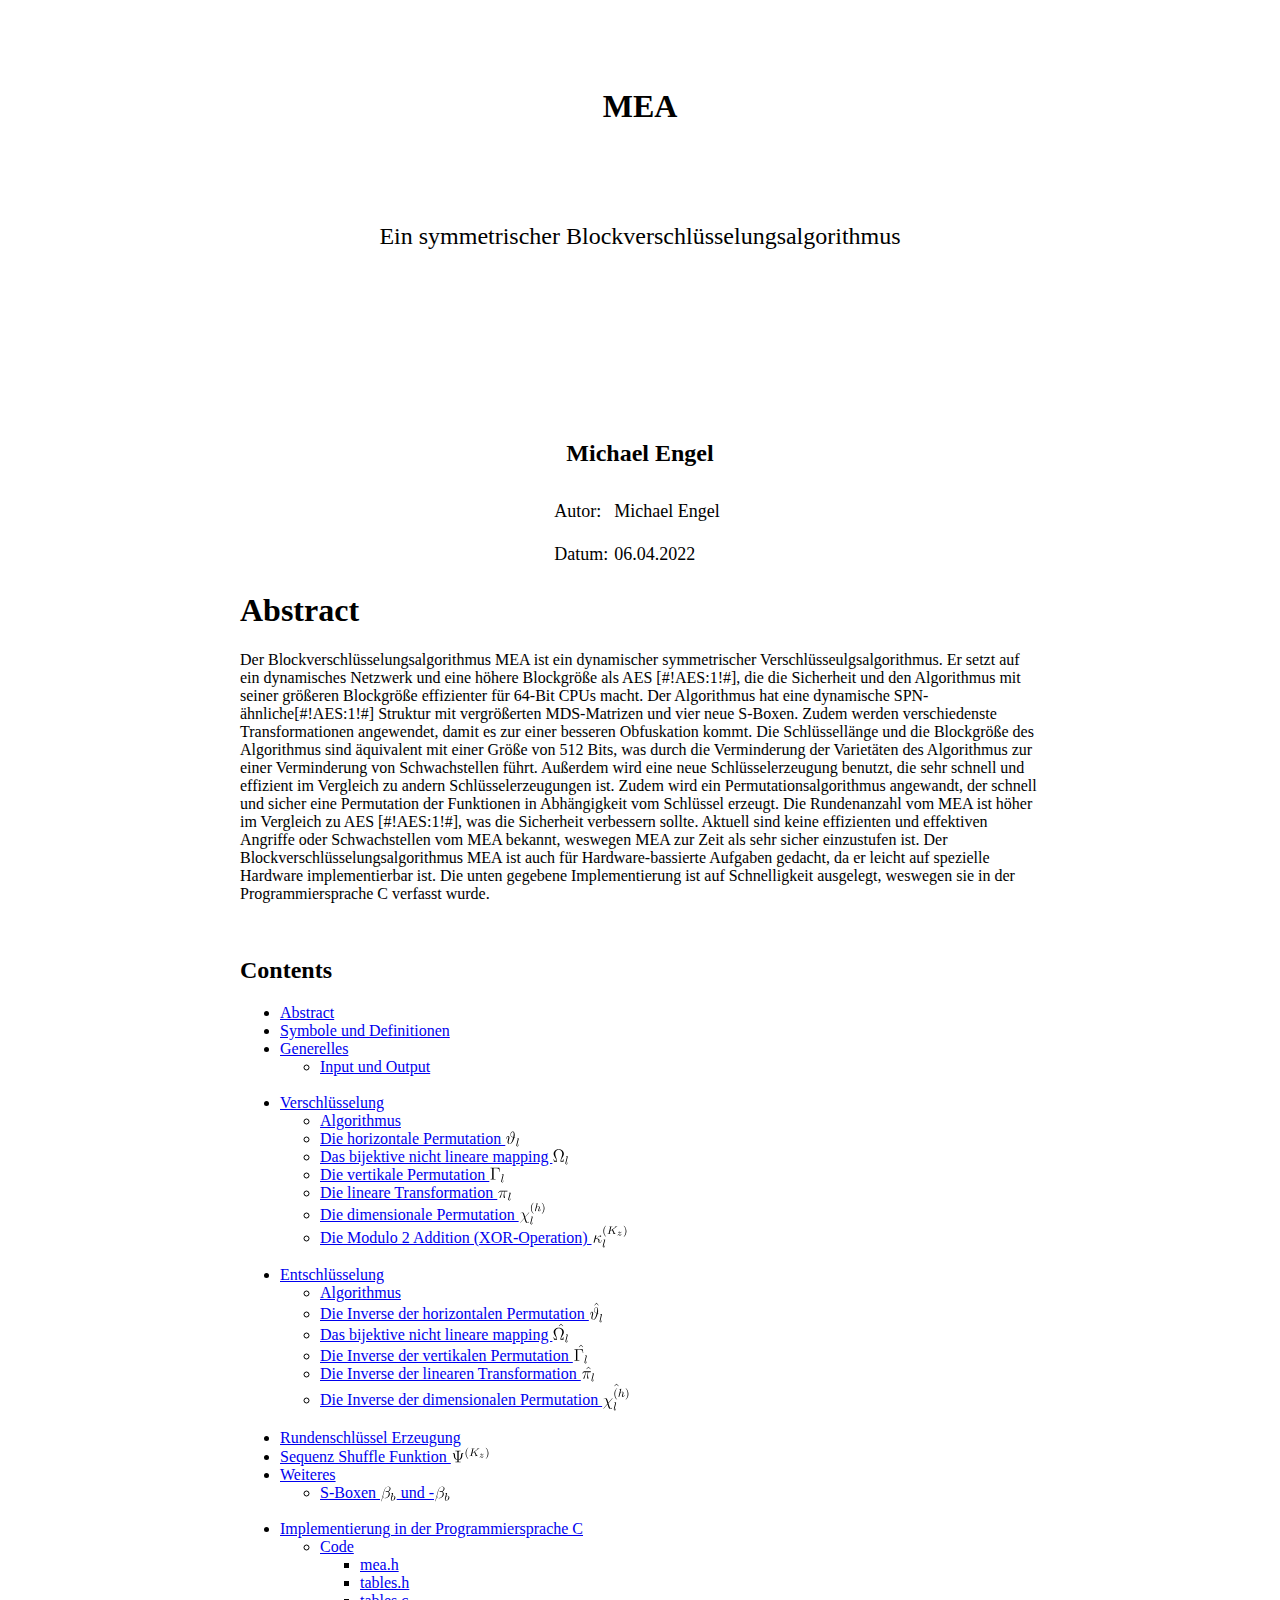
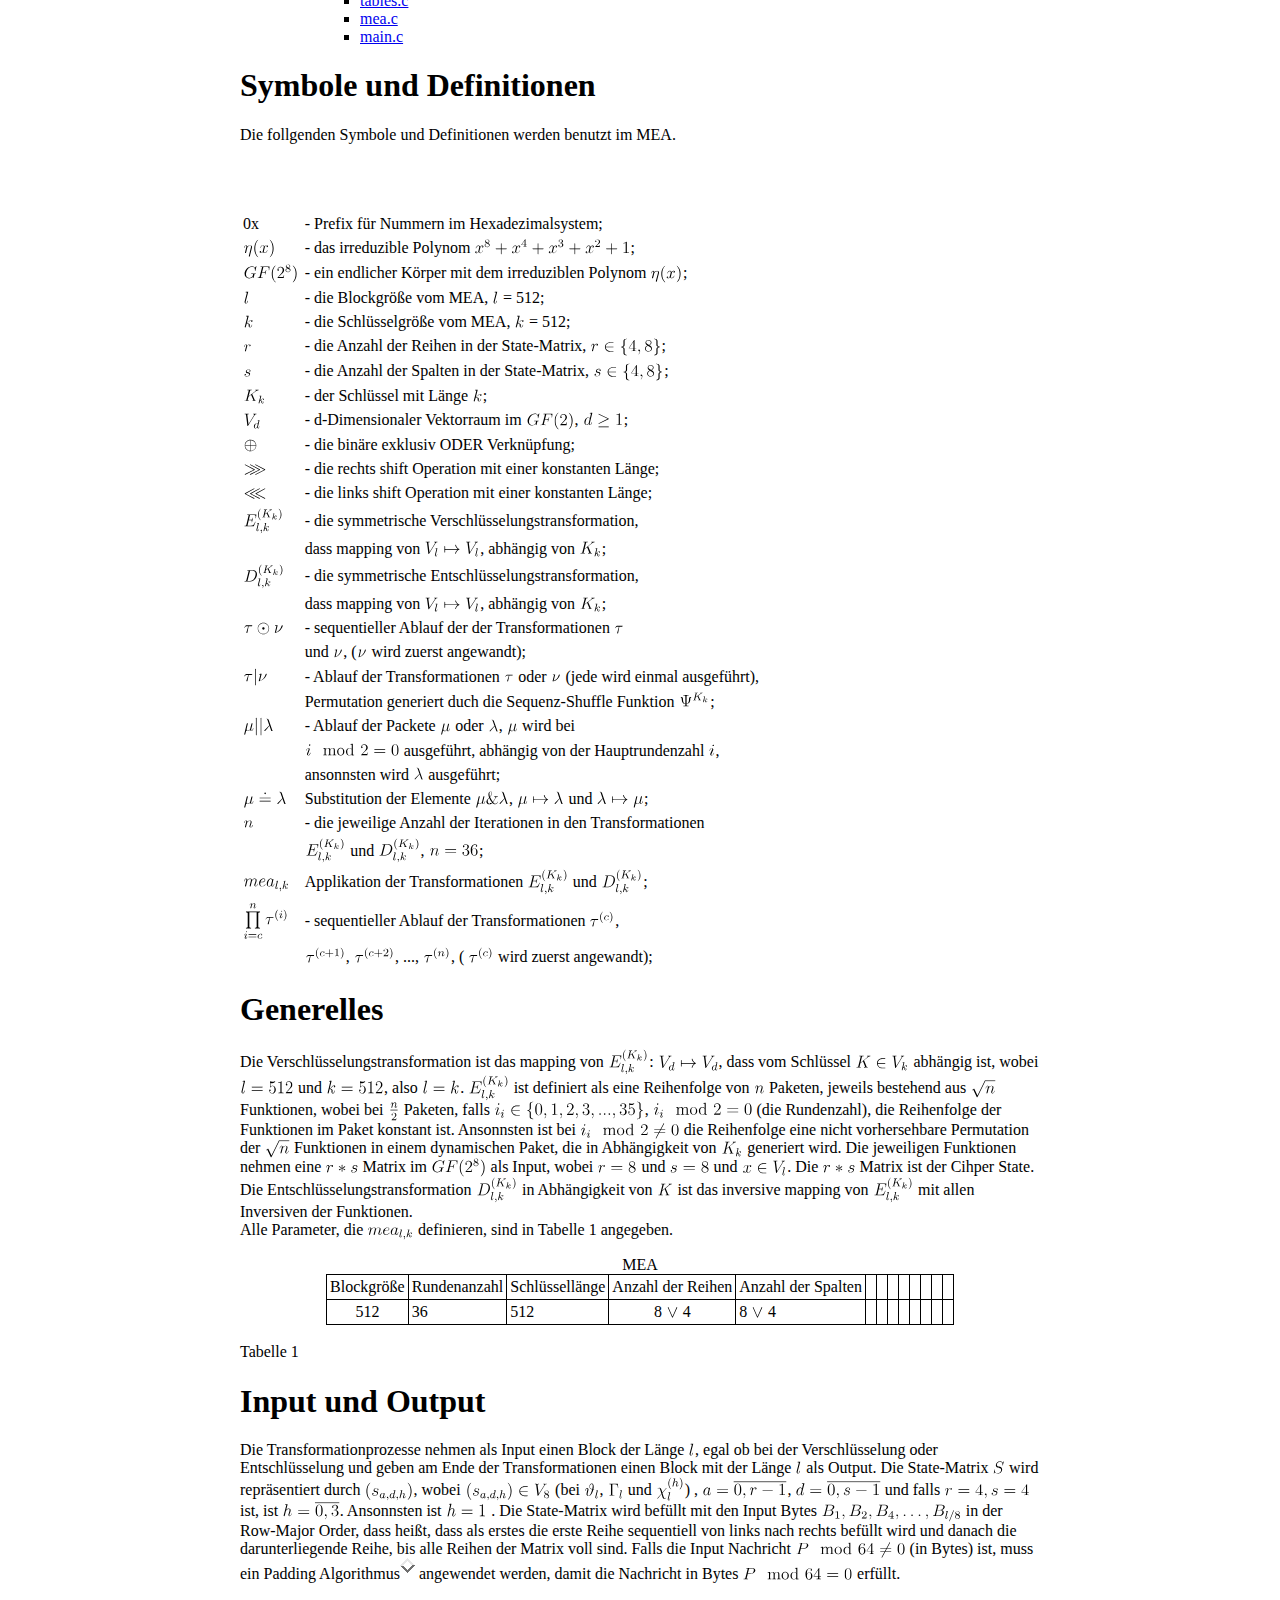
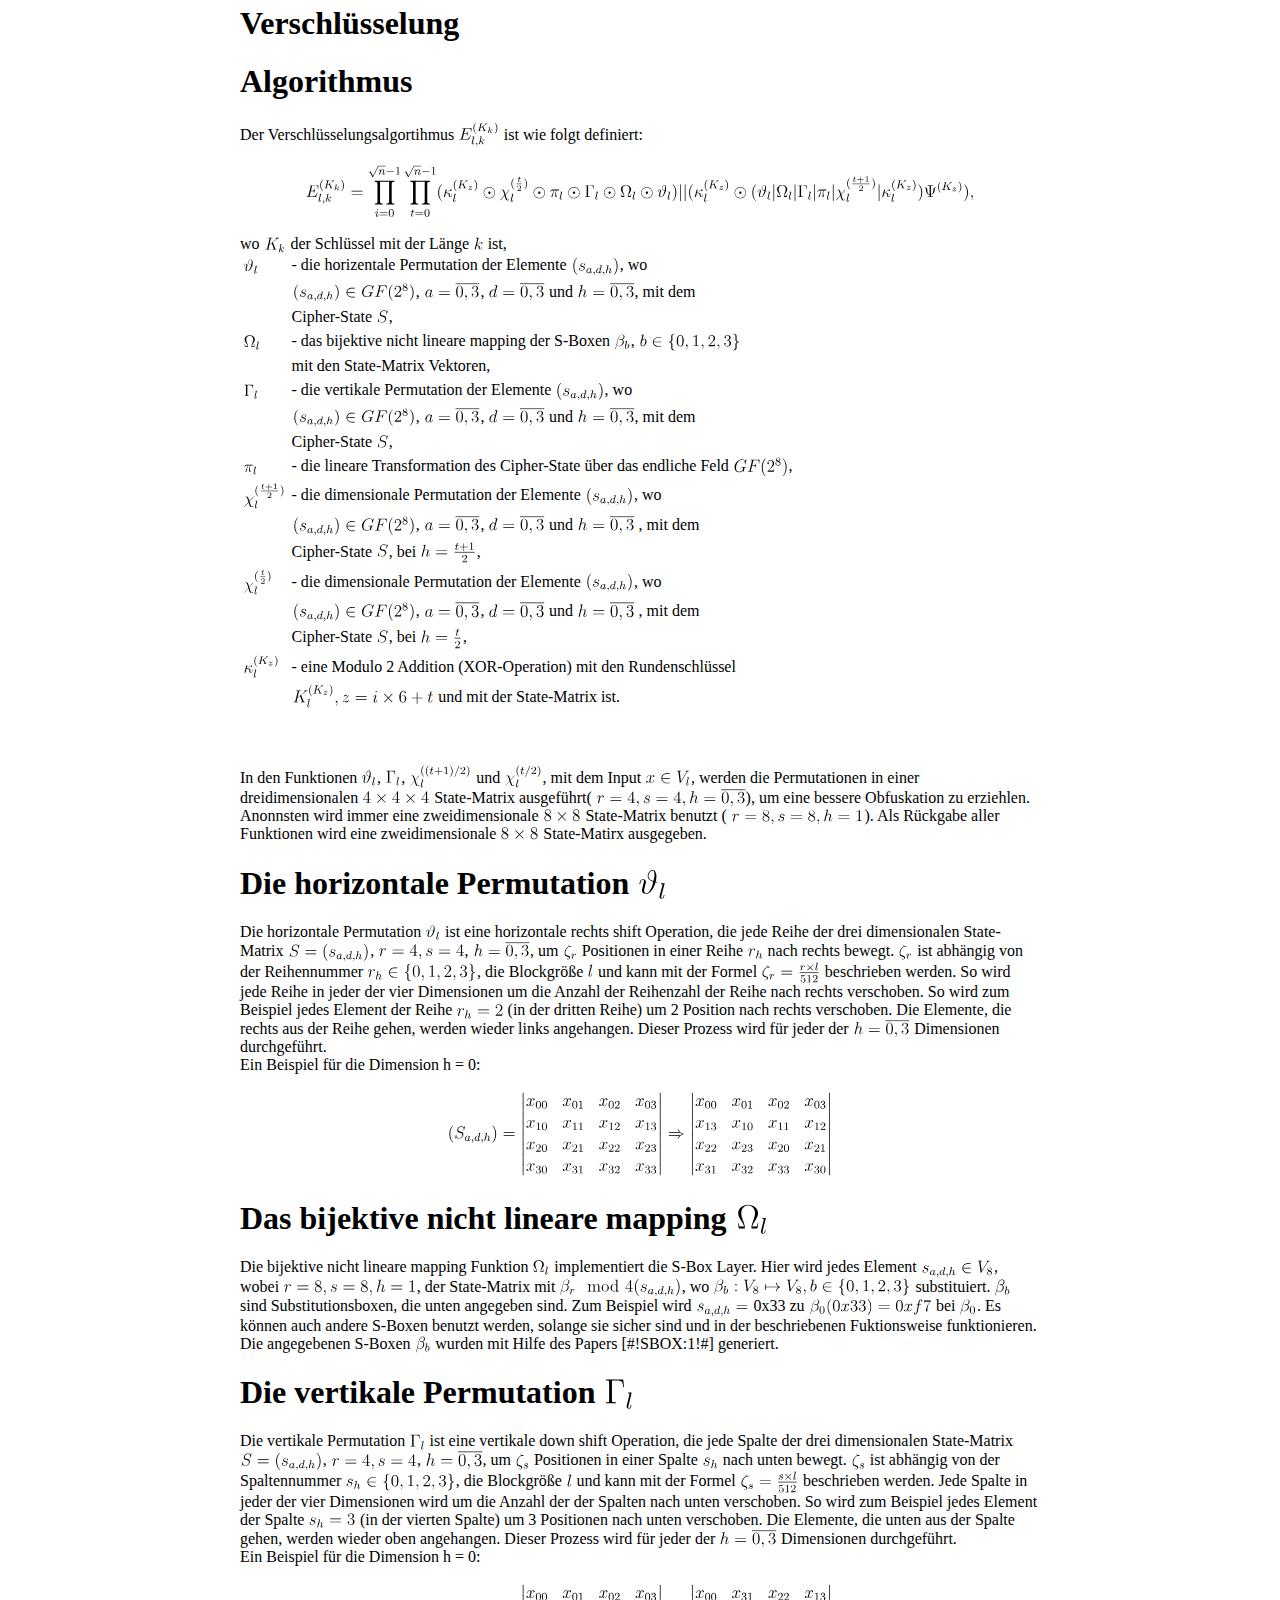
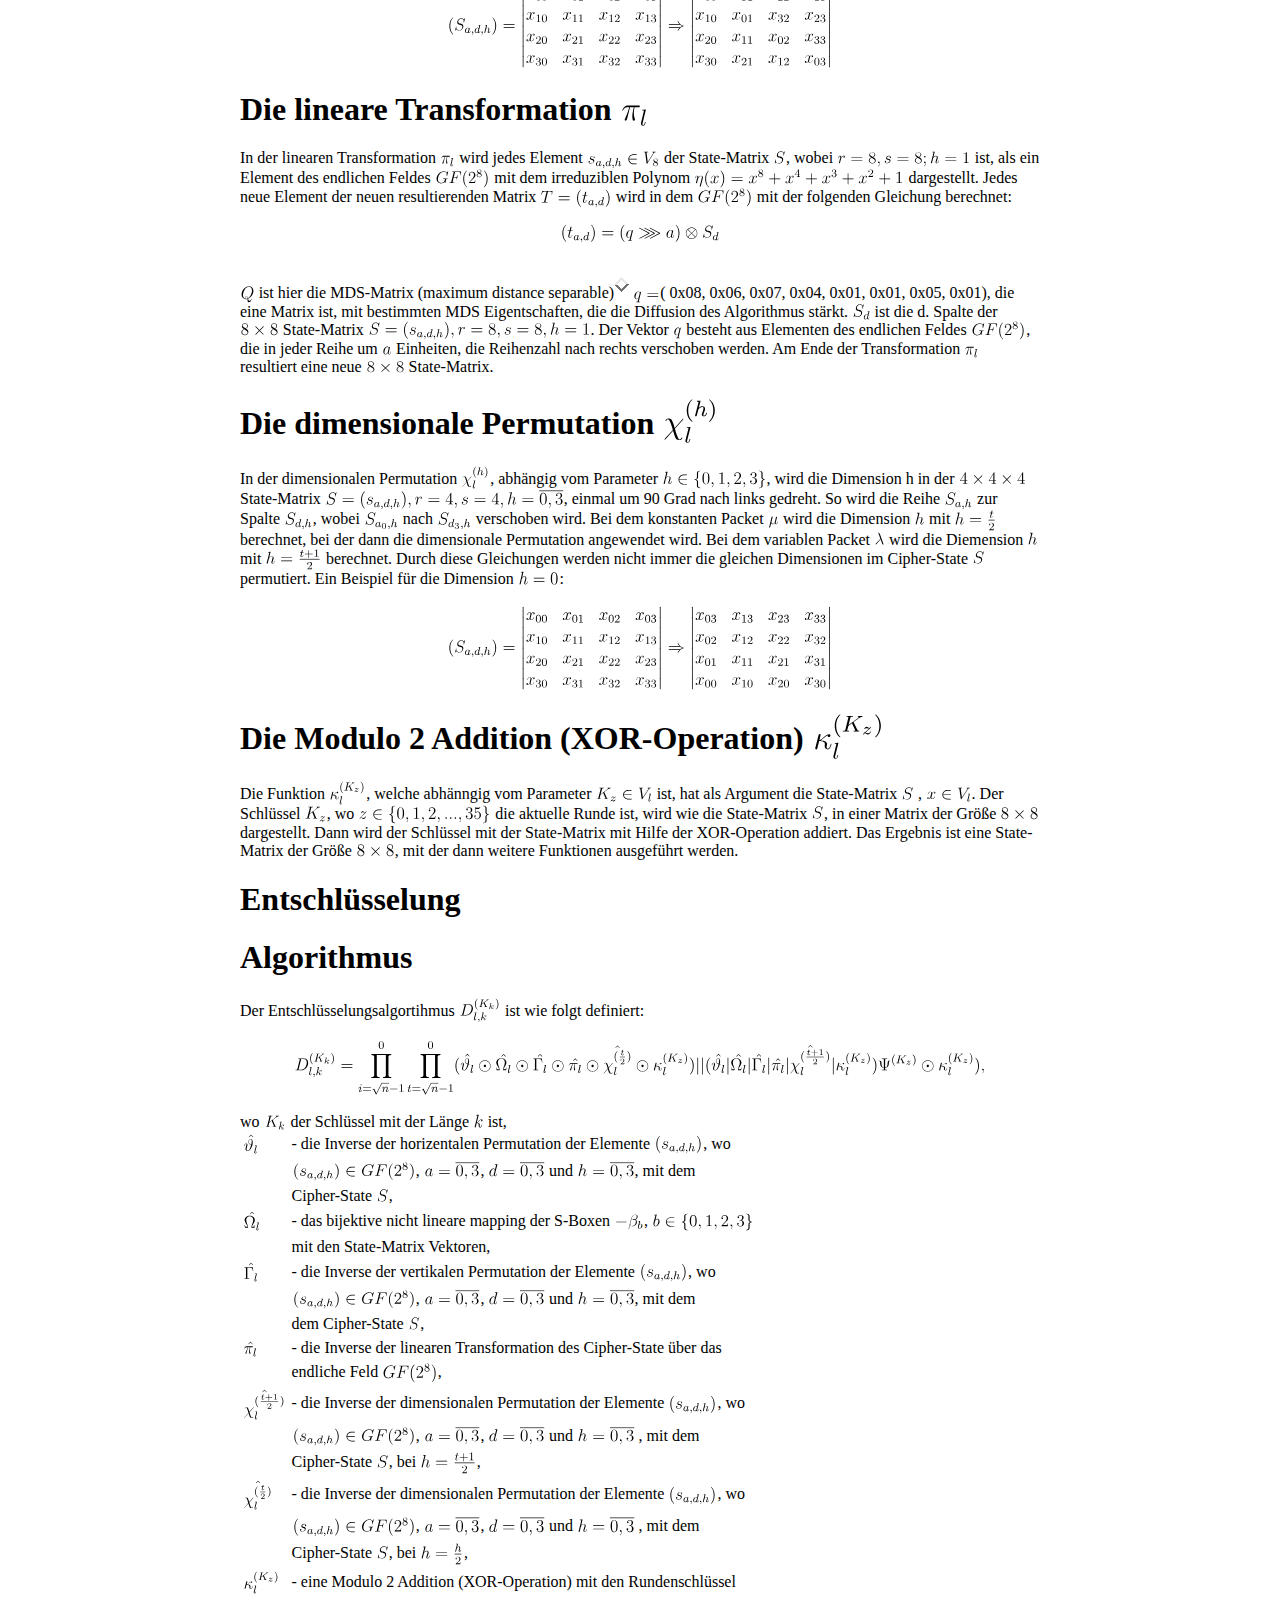
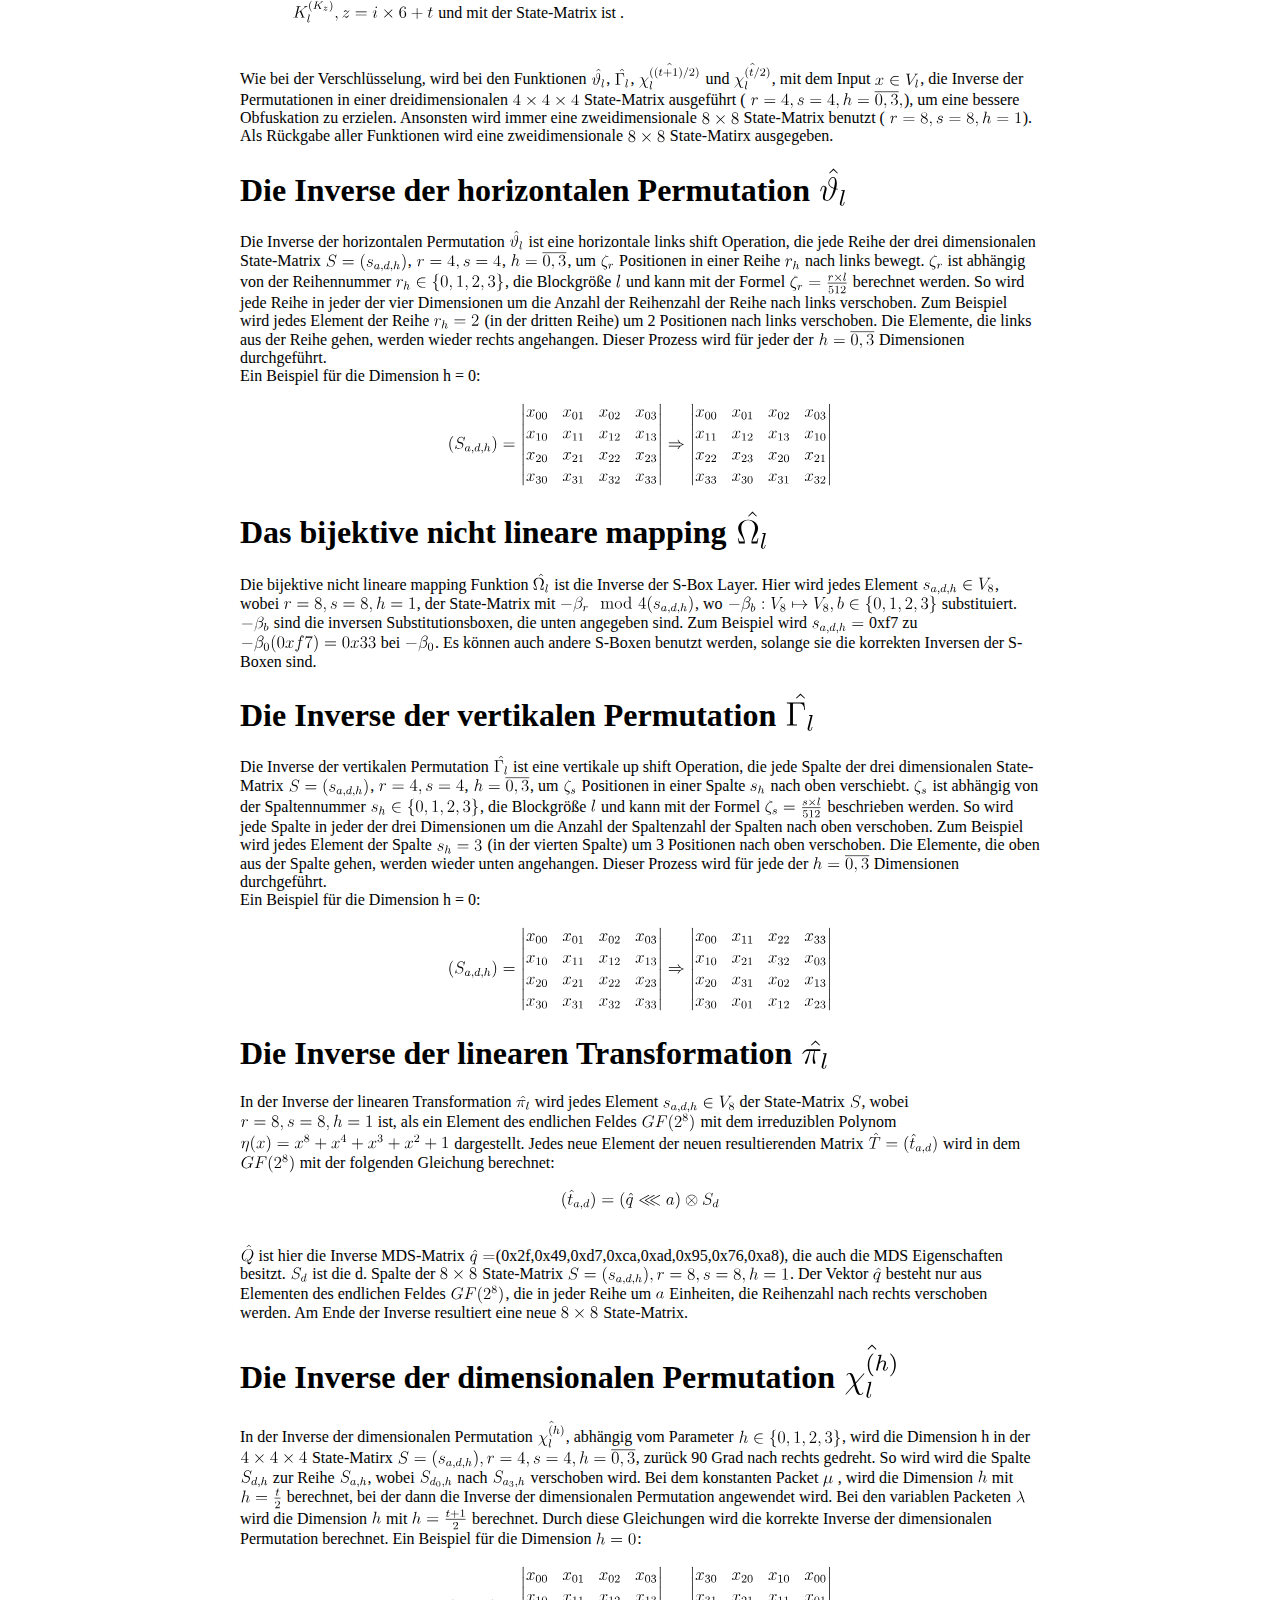
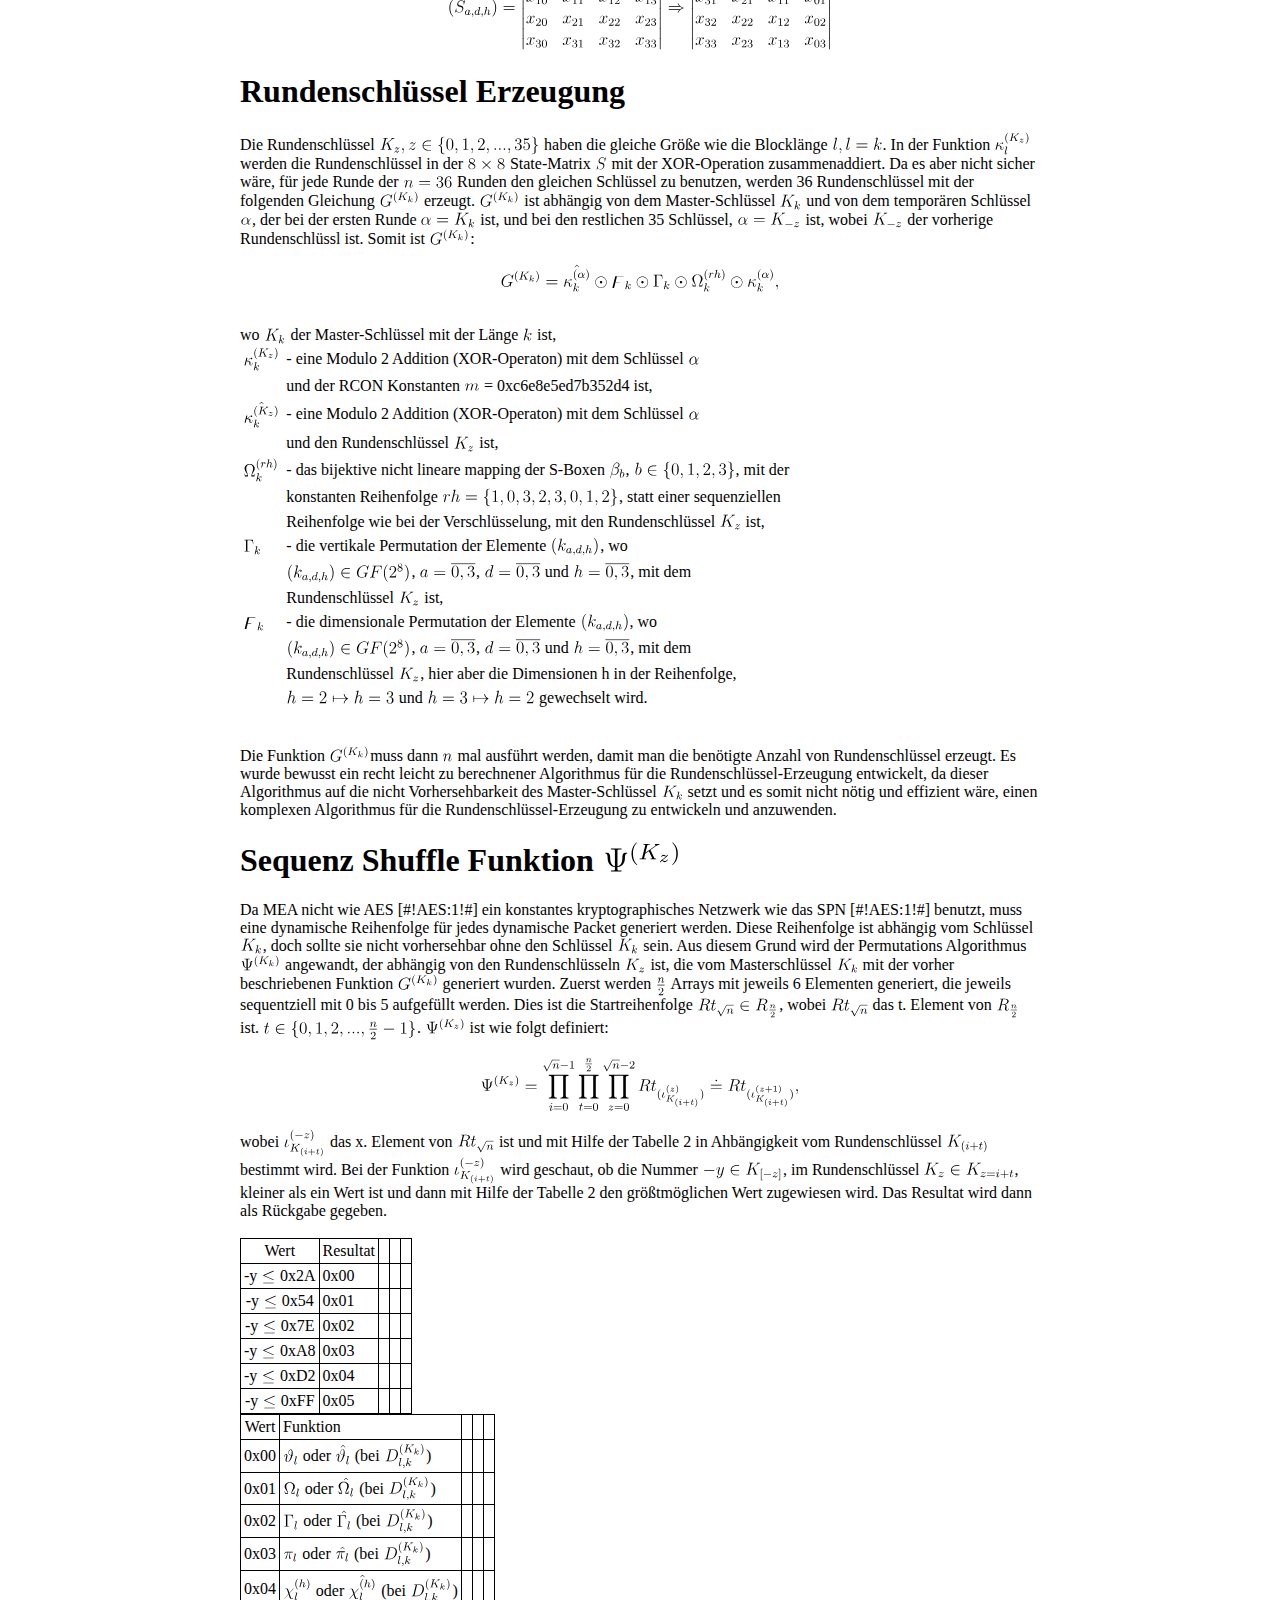
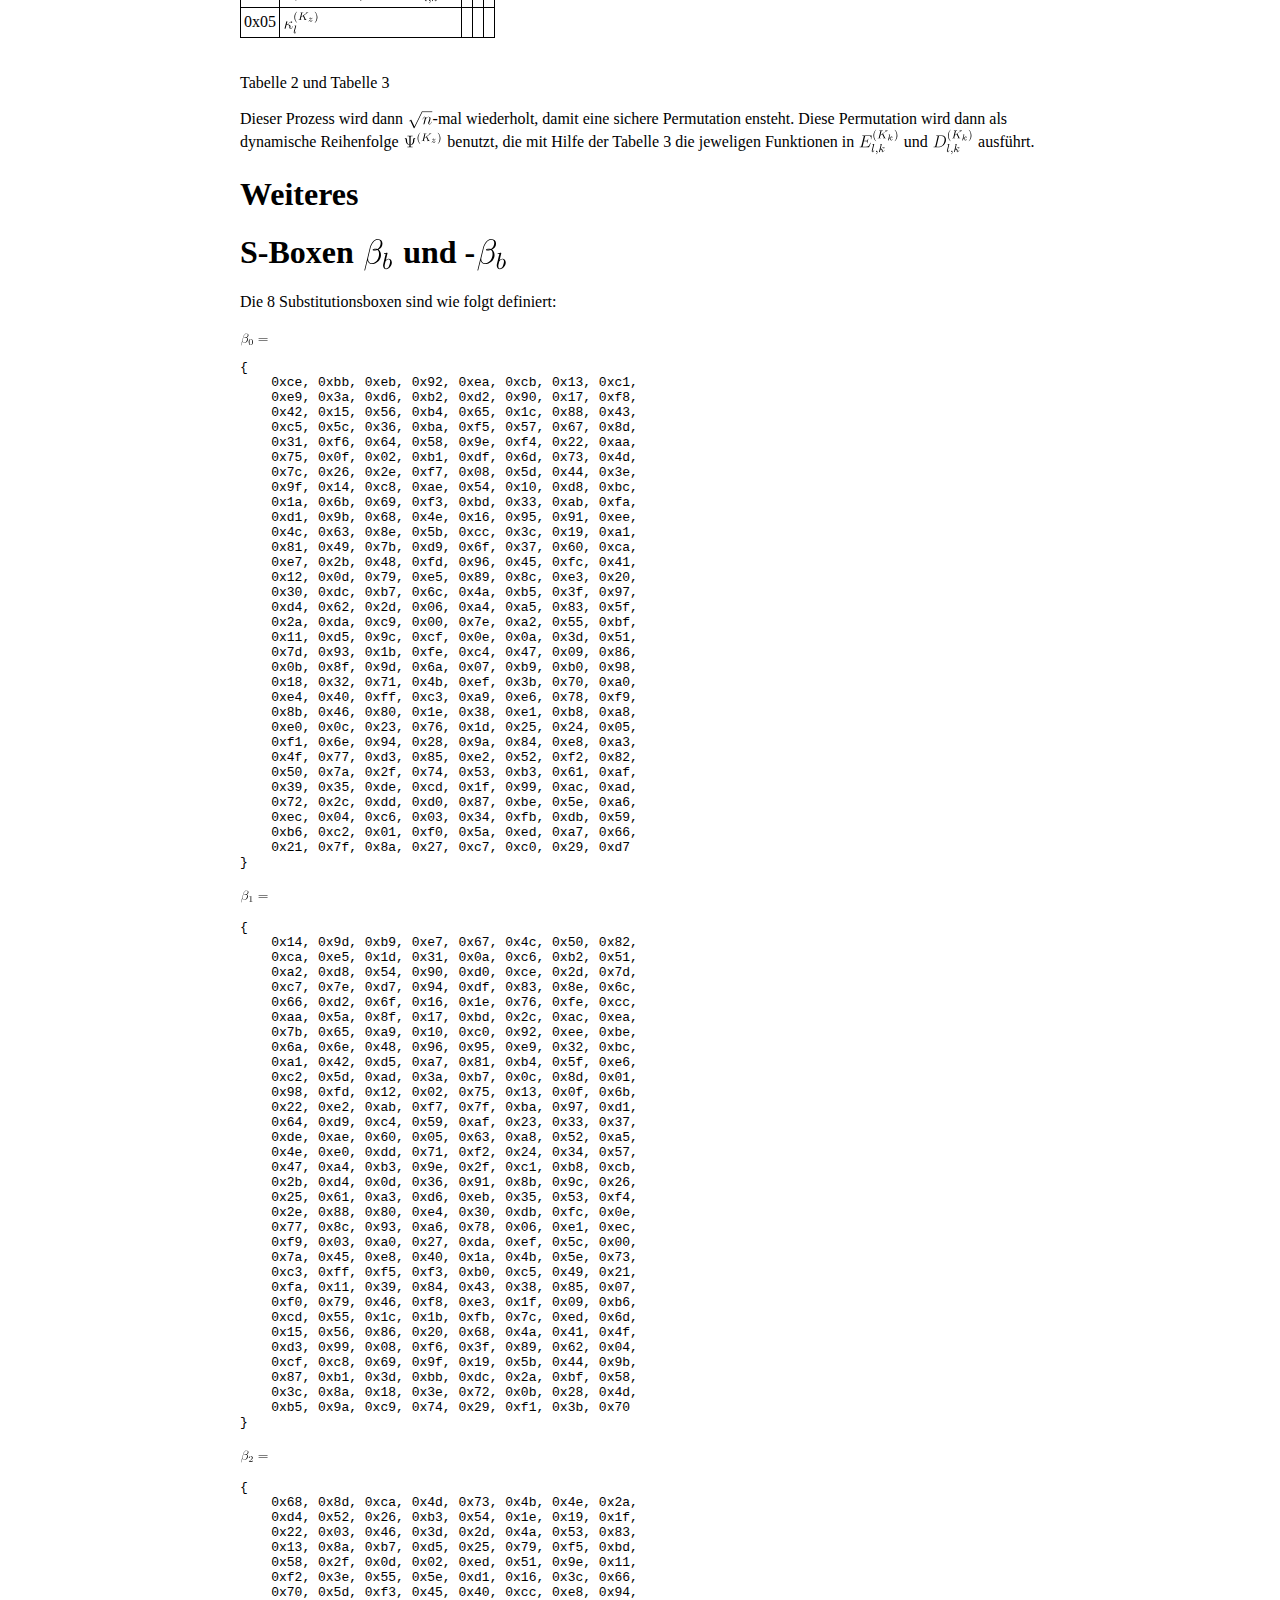
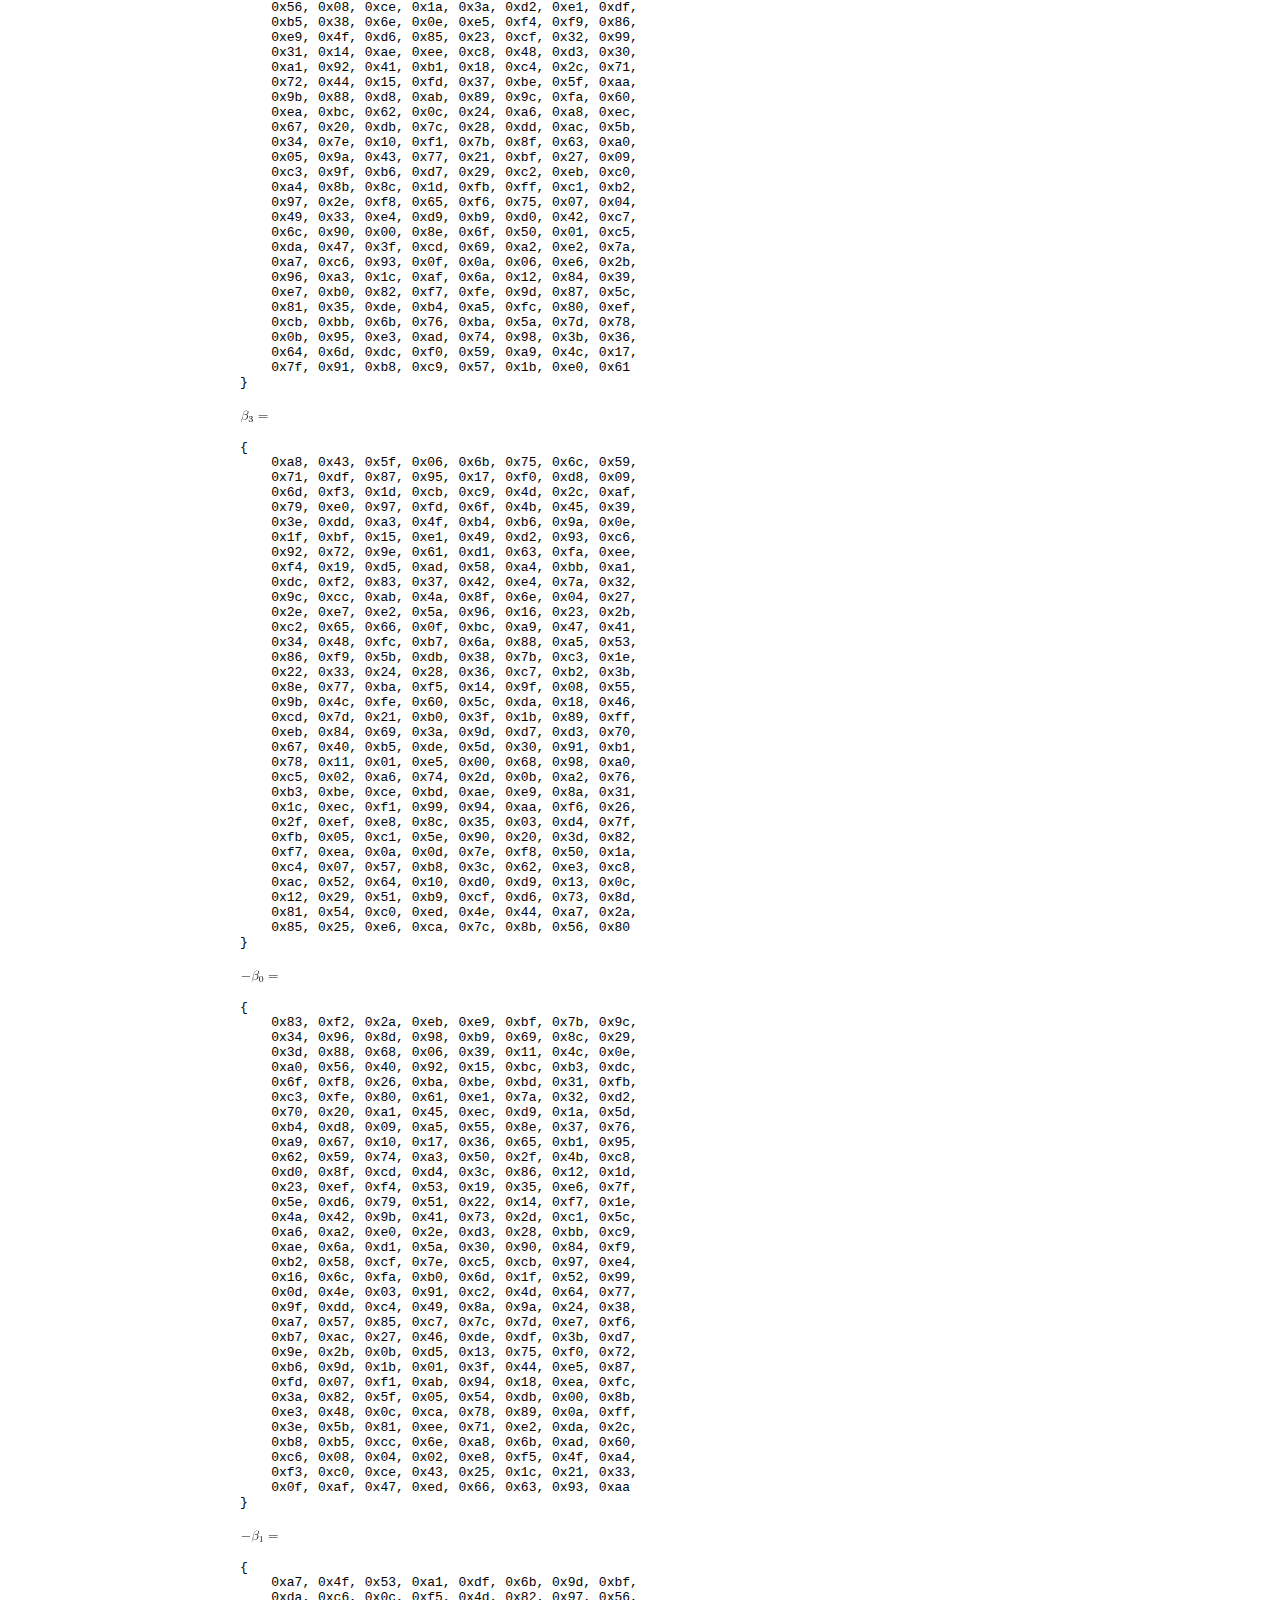
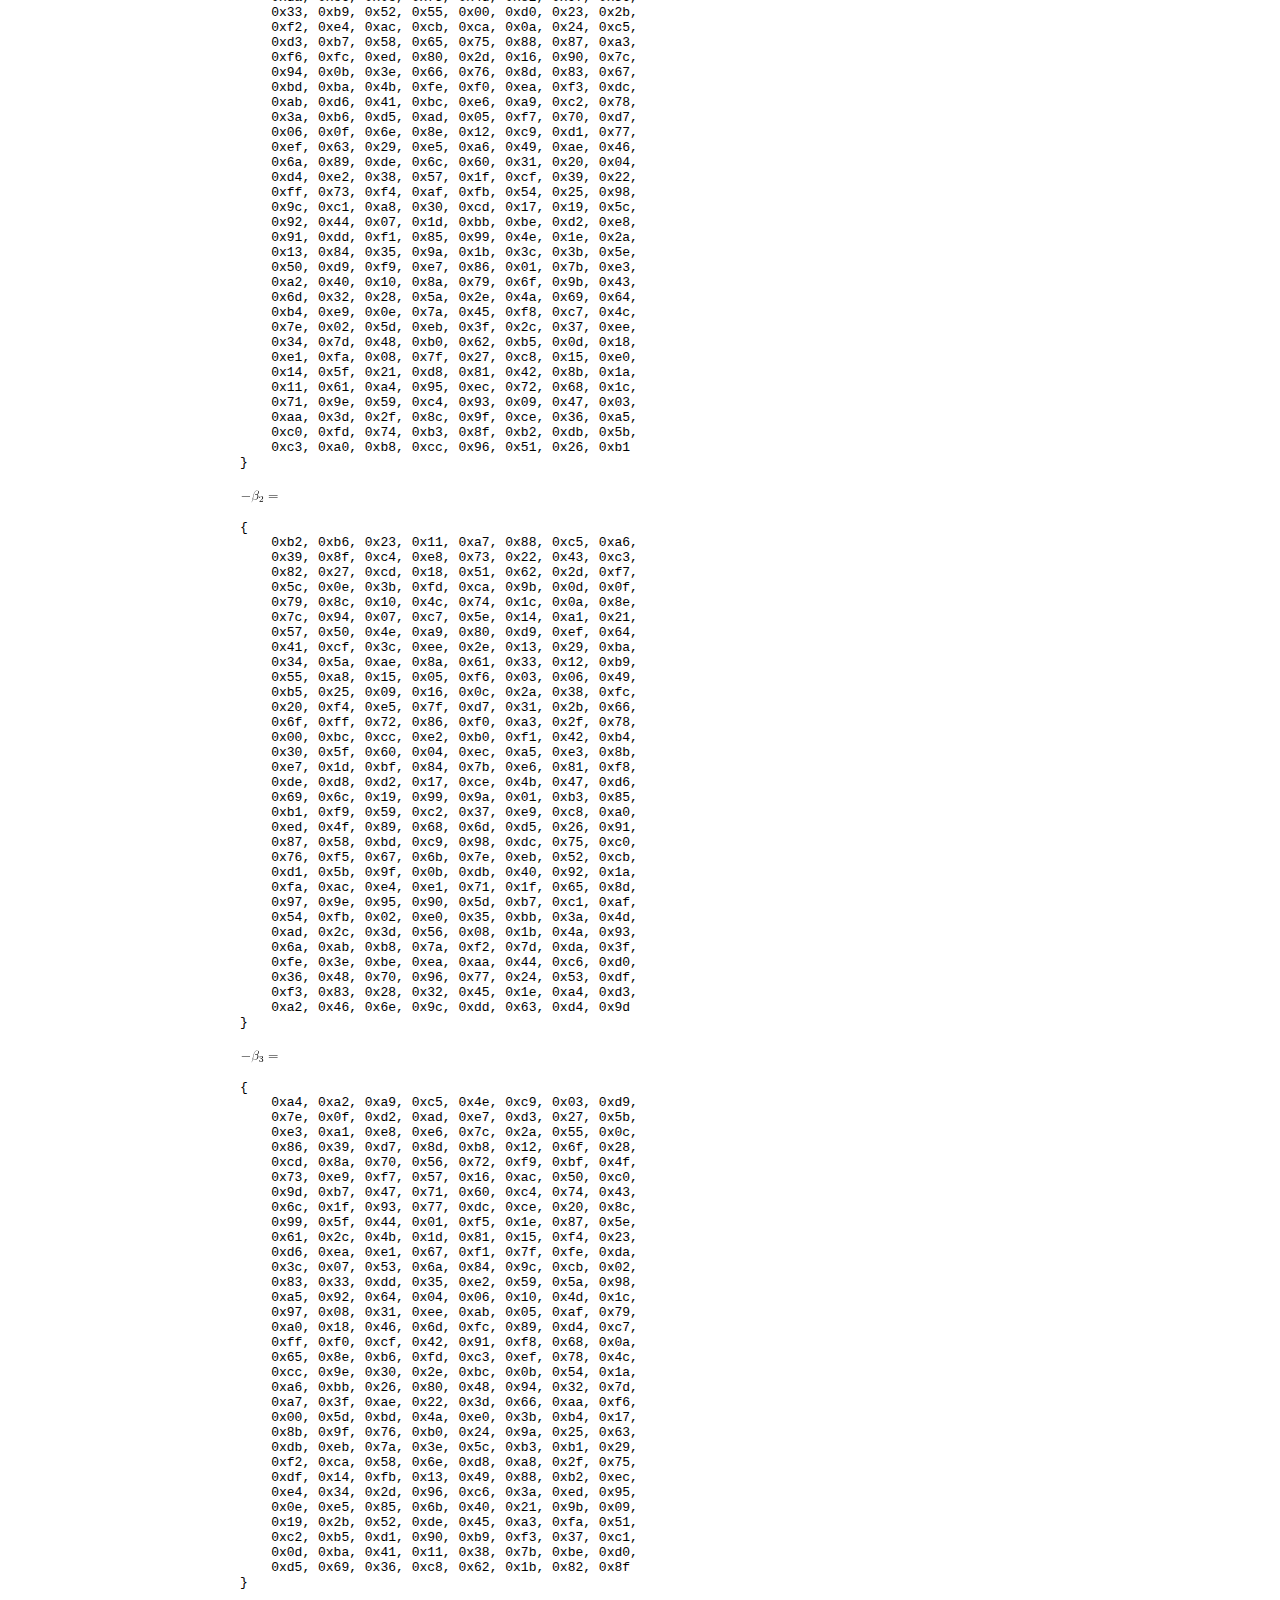
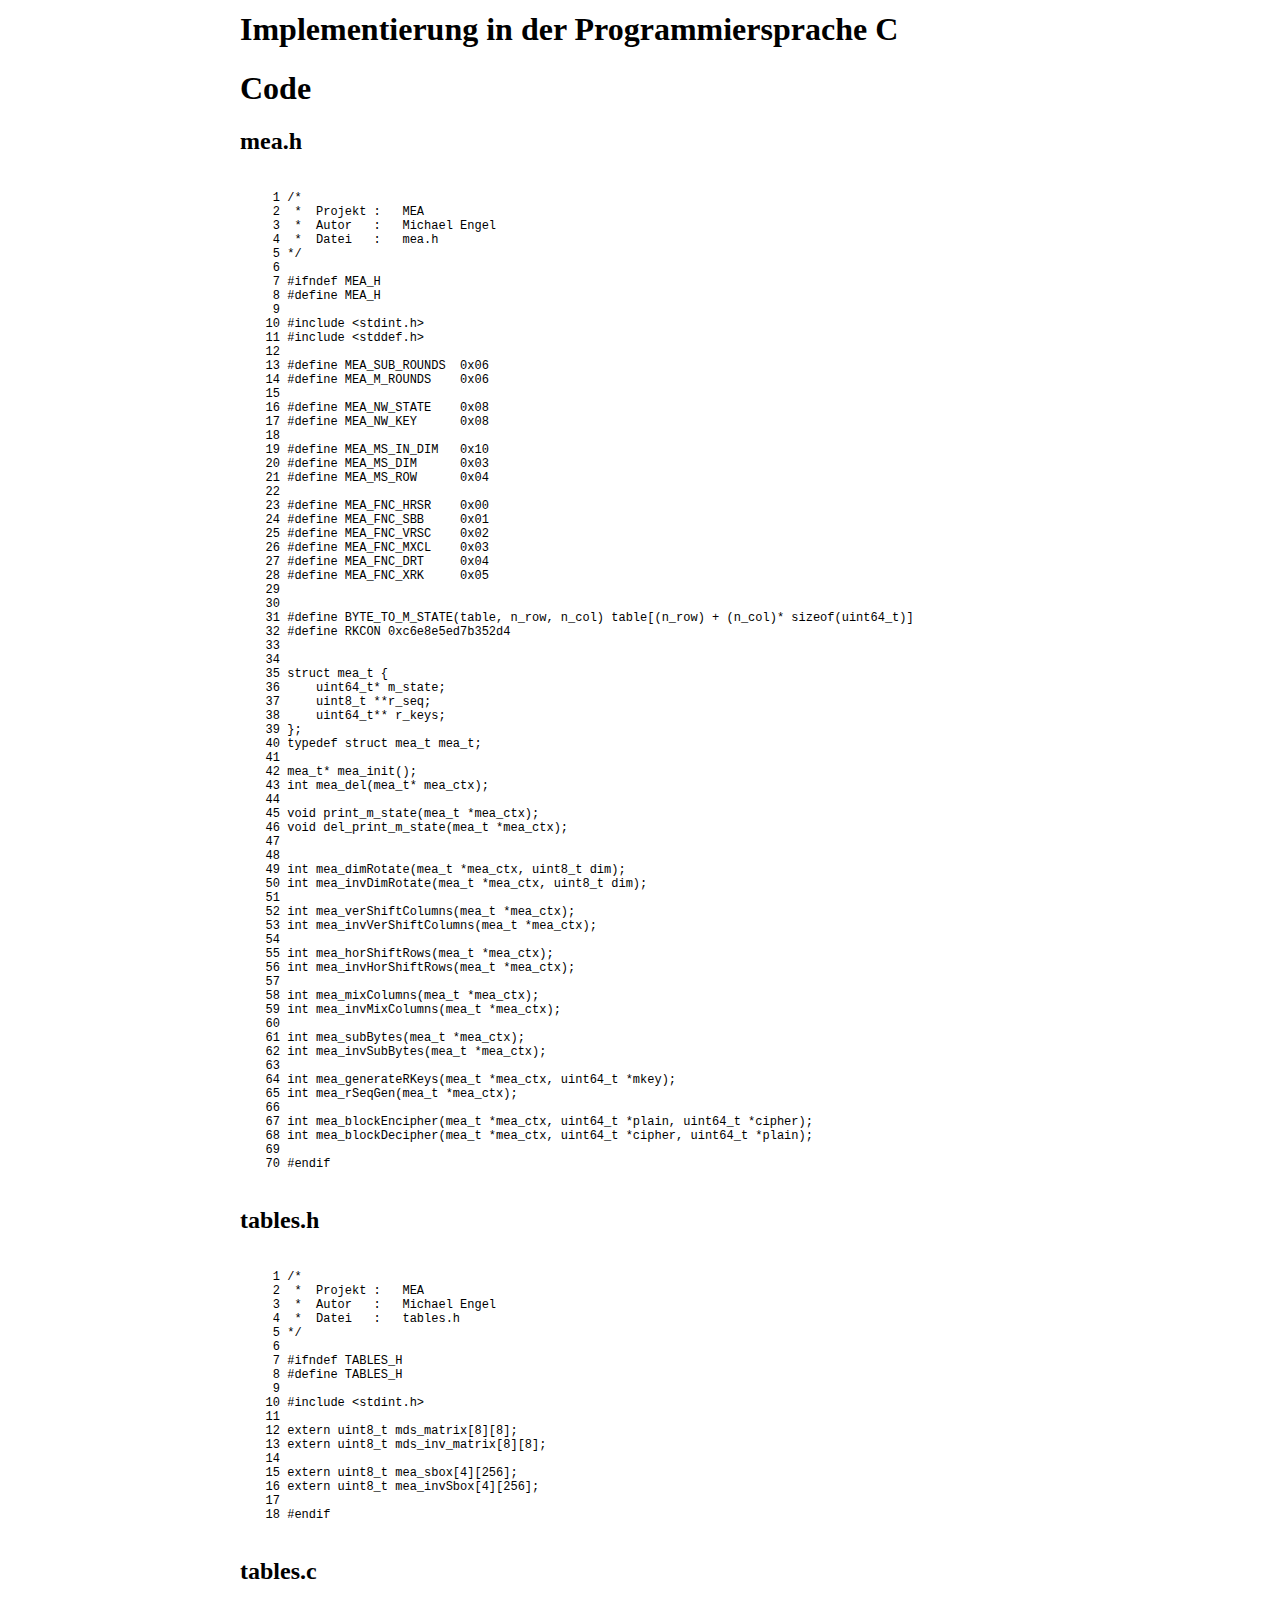
==== papers/mea/index.html @ e6162daa "initial commit" ====
<!DOCTYPE HTML>

<!--Converted with LaTeX2HTML 2023 (Released January 1, 2023) -->
<HTML lang="en">
<HEAD>
<TITLE>MEA</TITLE>

<META HTTP-EQUIV="Content-Type" CONTENT="text/html; charset=utf-8">
<META NAME="viewport" CONTENT="width=device-width, initial-scale=1.0">
<META NAME="Generator" CONTENT="LaTeX2HTML v2023">

<LINK REL="STYLESHEET" HREF="main.css">

</HEAD>

<BODY >

    <DIV class="CENTER">
<BR>
<BR>
<BR>
<BR>
</DIV>
<P>
<DIV class="CENTER"><SPAN CLASS="XHUGE"><SPAN  CLASS="textbf">MEA</SPAN>
</SPAN></DIV>
<P>
<DIV class="CENTER"><SPAN CLASS="XHUGE">
<BR>
<BR>
        <SPAN CLASS="XXLARGE">Ein symmetrischer Blockverschlüsselungsalgorithmus
</SPAN></SPAN></DIV>
<P>
<DIV class="CENTER"><SPAN CLASS="XHUGE"><SPAN CLASS="XXLARGE">
<BR>
<BR>
<BR>
<BR>
</SPAN></SPAN></DIV>
<P>
<DIV class="CENTER"><SPAN CLASS="XHUGE"><SPAN CLASS="XXLARGE"><SPAN  CLASS="textbf">Michael Engel</SPAN>
</SPAN></SPAN></DIV>
<P>
<DIV class="CENTER"><SPAN CLASS="XHUGE"><SPAN CLASS="XXLARGE"><SPAN CLASS="XLARGE"></SPAN></SPAN></SPAN><TABLE class="PAD " style="">
<TR><TD CLASS="LEFT"><SPAN CLASS="XHUGE"><SPAN CLASS="XXLARGE"><SPAN CLASS="XLARGE">
            Autor:     </SPAN></SPAN></SPAN></TD>
<TD CLASS="LEFT"><SPAN CLASS="XHUGE"><SPAN CLASS="XXLARGE"><SPAN CLASS="XLARGE"> Michael Engel</SPAN></SPAN></SPAN></TD>
<TD CLASS="LEFT"><SPAN CLASS="XHUGE"><SPAN CLASS="XXLARGE"><SPAN CLASS="XLARGE"></SPAN></SPAN></SPAN></TD>
</TR>
<TR><TD CLASS="LEFT"><SPAN CLASS="XHUGE"><SPAN CLASS="XXLARGE"><SPAN CLASS="XLARGE"> 
            Datum:     </SPAN></SPAN></SPAN></TD>
<TD CLASS="LEFT"><SPAN CLASS="XHUGE"><SPAN CLASS="XXLARGE"><SPAN CLASS="XLARGE"> 06.04.2022
        </SPAN></SPAN></SPAN></TD>
<TD CLASS="LEFT"><SPAN CLASS="XHUGE"><SPAN CLASS="XXLARGE"><SPAN CLASS="XLARGE"></SPAN></SPAN></SPAN></TD>
</TR>
</TABLE><SPAN CLASS="XHUGE"><SPAN CLASS="XXLARGE"><SPAN CLASS="XLARGE">
</SPAN></SPAN></SPAN></DIV>
<P>
<DIV class="CENTER"><SPAN CLASS="XHUGE"><SPAN CLASS="XXLARGE"><SPAN CLASS="XLARGE">
</SPAN></SPAN></SPAN></DIV>


<P>


<P>

<H1><A ID="SECTION00100000000000000000">
Abstract</A>
</H1>

<P>
Der Blockverschlüsselungsalgorithmus MEA ist ein dynamischer symmetrischer Verschlüsseulgsalgorithmus. Er setzt auf ein dynamisches
Netzwerk und eine höhere Blockgröße als AES [#!AES:1!#], die die Sicherheit und den Algorithmus mit seiner größeren Blockgröße effizienter für 64-Bit CPUs macht. Der Algorithmus hat
eine dynamische SPN-ähnliche[#!AES:1!#] Struktur mit vergrößerten MDS-Matrizen und vier neue S-Boxen. Zudem werden verschiedenste Transformationen angewendet, damit es zur einer
besseren Obfuskation kommt. Die Schlüssellänge und die Blockgröße des Algorithmus sind äquivalent mit einer Größe von 512 Bits, was durch die Verminderung der Varietäten des Algorithmus zur einer Verminderung von
Schwachstellen führt. Außerdem wird eine neue Schlüsselerzeugung benutzt, die sehr schnell und effizient im Vergleich zu andern Schlüsselerzeugungen ist. Zudem wird ein Permutationsalgorithmus angewandt, der schnell und sicher eine
Permutation der Funktionen in Abhängigkeit vom Schlüssel erzeugt. Die Rundenanzahl vom MEA ist höher im Vergleich zu AES [#!AES:1!#], was die Sicherheit verbessern sollte.
Aktuell sind keine effizienten und effektiven Angriffe oder Schwachstellen vom MEA bekannt, weswegen MEA zur Zeit als sehr sicher einzustufen ist. Der Blockverschlüsselungsalgorithmus MEA ist auch
für Hardware-bassierte Aufgaben gedacht, da er leicht auf spezielle Hardware implementierbar ist. Die unten gegebene Implementierung ist auf Schnelligkeit ausgelegt, weswegen sie in der Programmiersprache C verfasst wurde.

<P>
<BR>

<H2><A ID="SECTION00200000000000000000">
Contents</A>
</H2>
<!--Table of Contents-->

<UL CLASS="TofC">
<LI><A ID="tex2html34"
  HREF="main.html#SECTION00100000000000000000">Abstract</A>
<LI><A ID="tex2html35"
  HREF="main.html#SECTION00300000000000000000">Symbole und Definitionen</A>
<LI><A ID="tex2html36"
  HREF="main.html#SECTION00400000000000000000">Generelles</A>
<UL>
<LI><A ID="tex2html37"
  HREF="main.html#SECTION00410000000000000000">Input und Output</A>
</UL>
<BR>
<LI><A ID="tex2html38"
  HREF="main.html#SECTION00500000000000000000">Verschlüsselung</A>
<UL>
<LI><A ID="tex2html39"
  HREF="main.html#SECTION00510000000000000000">Algorithmus</A>
<LI><A ID="tex2html40"
  HREF="main.html#SECTION00520000000000000000">Die horizontale Permutation <!-- MATH
 $\vartheta_l$
 -->
<SPAN CLASS="MATH"><IMG
 STYLE="height: 2.15ex; vertical-align: -0.45ex; " SRC="img61.svg"
 ALT="$\vartheta_l$"></SPAN></A>
<LI><A ID="tex2html41"
  HREF="main.html#SECTION00530000000000000000">Das bijektive nicht lineare mapping <SPAN CLASS="MATH"><IMG
 STYLE="height: 2.12ex; vertical-align: -0.45ex; " SRC="img77.svg"
 ALT="$\Omega_l$"></SPAN></A>
<LI><A ID="tex2html42"
  HREF="main.html#SECTION00540000000000000000">Die vertikale Permutation <SPAN CLASS="MATH"><IMG
 STYLE="height: 2.12ex; vertical-align: -0.45ex; " SRC="img62.svg"
 ALT="$\Gamma_l$"></SPAN></A>
<LI><A ID="tex2html43"
  HREF="main.html#SECTION00550000000000000000">Die lineare Transformation <SPAN CLASS="MATH"><IMG
 STYLE="height: 1.54ex; vertical-align: -0.45ex; " SRC="img80.svg"
 ALT="$\pi_l$"></SPAN></A>
<LI><A ID="tex2html44"
  HREF="main.html#SECTION00560000000000000000">Die dimensionale Permutation <!-- MATH
 $\chi_l^{(h)}$
 -->
<SPAN CLASS="MATH"><IMG
 STYLE="height: 3.18ex; vertical-align: -0.74ex; " SRC="img63.svg"
 ALT="$\chi_l^{(h)}$"></SPAN></A>
<LI><A ID="tex2html45"
  HREF="main.html#SECTION00570000000000000000">Die Modulo 2 Addition (XOR-Operation) <!-- MATH
 $\kappa_l^{(K_z)}$
 -->
<SPAN CLASS="MATH"><IMG
 STYLE="height: 3.18ex; vertical-align: -0.74ex; " SRC="img85.svg"
 ALT="$\kappa_l ^{(K_z)}$"></SPAN></A>
</UL>
<BR>
<LI><A ID="tex2html46"
  HREF="main.html#SECTION00600000000000000000">Entschlüsselung</A>
<UL>
<LI><A ID="tex2html47"
  HREF="main.html#SECTION00610000000000000000">Algorithmus</A>
<LI><A ID="tex2html48"
  HREF="main.html#SECTION00620000000000000000">Die Inverse der horizontalen Permutation <!-- MATH
 $\hat{\vartheta_l}$
 -->
<SPAN CLASS="MATH"><IMG
 STYLE="height: 2.76ex; vertical-align: -0.45ex; " SRC="img135.svg"
 ALT="$\hat{\vartheta_l}$"></SPAN></A>
<LI><A ID="tex2html49"
  HREF="main.html#SECTION00630000000000000000">Das bijektive nicht lineare mapping <!-- MATH
 $\hat{\Omega_l}$
 -->
<SPAN CLASS="MATH"><IMG
 STYLE="height: 2.73ex; vertical-align: -0.45ex; " SRC="img136.svg"
 ALT="$\hat{\Omega_l}$"></SPAN></A>
<LI><A ID="tex2html50"
  HREF="main.html#SECTION00640000000000000000">Die Inverse der vertikalen Permutation <!-- MATH
 $\hat{\Gamma_l}$
 -->
<SPAN CLASS="MATH"><IMG
 STYLE="height: 2.73ex; vertical-align: -0.45ex; " SRC="img138.svg"
 ALT="$\hat{\Gamma_l}$"></SPAN></A>
<LI><A ID="tex2html51"
  HREF="main.html#SECTION00650000000000000000">Die Inverse der linearen Transformation <!-- MATH
 $\hat{\pi_l}$
 -->
<SPAN CLASS="MATH"><IMG
 STYLE="height: 2.15ex; vertical-align: -0.45ex; " SRC="img139.svg"
 ALT="$\hat{\pi_l}$"></SPAN></A>
<LI><A ID="tex2html52"
  HREF="main.html#SECTION00660000000000000000">Die Inverse der dimensionalen Permutation <!-- MATH
 $\hat{\chi_l^{(h)}}$
 -->
<SPAN CLASS="MATH"><IMG
 STYLE="height: 3.79ex; vertical-align: -0.74ex; " SRC="img157.svg"
 ALT="$\hat{\chi_l^{(h)}}$"></SPAN></A>
</UL>
<BR>
<LI><A ID="tex2html53"
  HREF="main.html#SECTION00700000000000000000">Rundenschlüssel Erzeugung</A>
<LI><A ID="tex2html54"
  HREF="main.html#SECTION00800000000000000000">Sequenz Shuffle Funktion <!-- MATH
 $\Psi^{(K_z)}$
 -->
<SPAN CLASS="MATH"><IMG
 STYLE="height: 2.19ex; vertical-align: -0.10ex; " SRC="img180.svg"
 ALT="$\Psi^{(K_z)}$"></SPAN></A>
<LI><A ID="tex2html55"
  HREF="main.html#SECTION00900000000000000000">Weiteres</A>
<UL>
<LI><A ID="tex2html56"
  HREF="main.html#SECTION00910000000000000000">S-Boxen   <SPAN CLASS="MATH"><IMG
 STYLE="height: 2.25ex; vertical-align: -0.55ex; " SRC="img78.svg"
 ALT="$\beta_b$"></SPAN> und -<SPAN CLASS="MATH"><IMG
 STYLE="height: 2.25ex; vertical-align: -0.55ex; " SRC="img78.svg"
 ALT="$\beta_b$"></SPAN></A>
</UL>
<BR>
<LI><A ID="tex2html57"
  HREF="main.html#SECTION001000000000000000000">Implementierung in der Programmiersprache C</A>
<UL>
<LI><A ID="tex2html58"
  HREF="main.html#SECTION001010000000000000000">Code</A>
<UL>
<LI><A ID="tex2html59"
  HREF="main.html#SECTION001011000000000000000">mea.h</A>
<LI><A ID="tex2html60"
  HREF="main.html#SECTION001012000000000000000">tables.h</A>
<LI><A ID="tex2html61"
  HREF="main.html#SECTION001013000000000000000">tables.c</A>
<LI><A ID="tex2html62"
  HREF="main.html#SECTION001014000000000000000">mea.c</A>
<LI><A ID="tex2html63"
  HREF="main.html#SECTION001015000000000000000">main.c</A>
</UL></UL></UL>
<!--End of Table of Contents-->

<P>
<P>

<H1><A ID="SECTION00300000000000000000">
Symbole und Definitionen</A>
</H1>

<P>
Die follgenden Symbole und Definitionen werden benutzt im MEA.

<P>
<BR>
<BR>

<P>
<TABLE class="PAD " style="">
<TR><TD CLASS="LEFT">0x</TD>
<TD CLASS="LEFT">- Prefix für Nummern im Hexadezimalsystem;</TD>
<TD CLASS="LEFT">&nbsp;</TD>
</TR>
<TR><TD CLASS="LEFT"><SPAN CLASS="MATH"><IMG
 STYLE="height: 2.51ex; vertical-align: -0.68ex; " SRC="img1.svg"
 ALT="$\eta(x)$"></SPAN></TD>
<TD CLASS="LEFT">- das irreduzible Polynom <!-- MATH
 $x^8+x^4+x^3+x^2+1$
 -->
<SPAN CLASS="MATH"><IMG
 STYLE="height: 2.20ex; vertical-align: -0.27ex; " SRC="img2.svg"
 ALT="$x^8+x^4+x^3+x^2+1$"></SPAN>;</TD>
<TD CLASS="LEFT">&nbsp;</TD>
</TR>
<TR><TD CLASS="LEFT"><SPAN CLASS="MATH"><IMG
 STYLE="height: 2.61ex; vertical-align: -0.68ex; " SRC="img3.svg"
 ALT="$GF(2^8)$"></SPAN></TD>
<TD CLASS="LEFT">- ein endlicher Körper mit dem irreduziblen Polynom <SPAN CLASS="MATH"><IMG
 STYLE="height: 2.51ex; vertical-align: -0.68ex; " SRC="img1.svg"
 ALT="$\eta(x)$"></SPAN>;</TD>
<TD CLASS="LEFT">&nbsp;</TD>
</TR>
<TR><TD CLASS="LEFT"><SPAN CLASS="MATH"><IMG
 STYLE="height: 1.80ex; vertical-align: -0.10ex; " SRC="img4.svg"
 ALT="$l$"></SPAN></TD>
<TD CLASS="LEFT">- die Blockgröße vom MEA, <SPAN CLASS="MATH"><IMG
 STYLE="height: 1.80ex; vertical-align: -0.10ex; " SRC="img4.svg"
 ALT="$l$"></SPAN> = 512;</TD>
<TD CLASS="LEFT">&nbsp;</TD>
</TR>
<TR><TD CLASS="LEFT"><SPAN CLASS="MATH"><IMG
 STYLE="height: 1.80ex; vertical-align: -0.10ex; " SRC="img5.svg"
 ALT="$k$"></SPAN></TD>
<TD CLASS="LEFT">- die Schlüsselgröße vom MEA, <SPAN CLASS="MATH"><IMG
 STYLE="height: 1.80ex; vertical-align: -0.10ex; " SRC="img5.svg"
 ALT="$k$"></SPAN> = 512;</TD>
<TD CLASS="LEFT">&nbsp;</TD>
</TR>
<TR><TD CLASS="LEFT"><SPAN CLASS="MATH"><IMG
 STYLE="height: 1.19ex; vertical-align: -0.10ex; " SRC="img6.svg"
 ALT="$r$"></SPAN></TD>
<TD CLASS="LEFT">- die Anzahl der Reihen in der State-Matrix, <!-- MATH
 $r \in \{4,8\}$
 -->
<SPAN CLASS="MATH"><IMG
 STYLE="height: 2.51ex; vertical-align: -0.68ex; " SRC="img7.svg"
 ALT="$r \in \{4,8\}$"></SPAN>;</TD>
<TD CLASS="LEFT">&nbsp;</TD>
</TR>
<TR><TD CLASS="LEFT"><SPAN CLASS="MATH"><IMG
 STYLE="height: 1.19ex; vertical-align: -0.10ex; " SRC="img8.svg"
 ALT="$s$"></SPAN></TD>
<TD CLASS="LEFT">- die Anzahl der Spalten in der State-Matrix, <!-- MATH
 $s \in \{4,8\}$
 -->
<SPAN CLASS="MATH"><IMG
 STYLE="height: 2.51ex; vertical-align: -0.68ex; " SRC="img9.svg"
 ALT="$s \in \{4,8\}$"></SPAN>;</TD>
<TD CLASS="LEFT">&nbsp;</TD>
</TR>
<TR><TD CLASS="LEFT"><SPAN CLASS="MATH"><IMG
 STYLE="height: 2.12ex; vertical-align: -0.45ex; " SRC="img10.svg"
 ALT="$K_k$"></SPAN></TD>
<TD CLASS="LEFT">- der Schlüssel mit Länge <SPAN CLASS="MATH"><IMG
 STYLE="height: 1.80ex; vertical-align: -0.10ex; " SRC="img5.svg"
 ALT="$k$"></SPAN>;</TD>
<TD CLASS="LEFT">&nbsp;</TD>
</TR>
<TR><TD CLASS="LEFT"><SPAN CLASS="MATH"><IMG
 STYLE="height: 2.12ex; vertical-align: -0.45ex; " SRC="img11.svg"
 ALT="$V_d$"></SPAN></TD>
<TD CLASS="LEFT">- d-Dimensionaler Vektorraum im <SPAN CLASS="MATH"><IMG
 STYLE="height: 2.51ex; vertical-align: -0.68ex; " SRC="img12.svg"
 ALT="$GF(2)$"></SPAN>, <SPAN CLASS="MATH"><IMG
 STYLE="height: 2.12ex; vertical-align: -0.41ex; " SRC="img13.svg"
 ALT="$d \geq 1$"></SPAN>;</TD>
<TD CLASS="LEFT">&nbsp;</TD>
</TR>
<TR><TD CLASS="LEFT"><SPAN CLASS="MATH"><IMG
 STYLE="height: 1.74ex; vertical-align: -0.29ex; " SRC="img14.svg"
 ALT="$\oplus$"></SPAN></TD>
<TD CLASS="LEFT">- die binäre exklusiv ODER Verknüpfung;</TD>
<TD CLASS="LEFT">&nbsp;</TD>
</TR>
<TR><TD CLASS="LEFT"><SPAN CLASS="MATH"><IMG
 STYLE="height: 1.55ex; vertical-align: -0.18ex; " SRC="img15.svg"
 ALT="$\ggg$"></SPAN></TD>
<TD CLASS="LEFT">- die rechts shift Operation mit einer konstanten Länge;</TD>
<TD CLASS="LEFT">&nbsp;</TD>
</TR>
<TR><TD CLASS="LEFT"><SPAN CLASS="MATH"><IMG
 STYLE="height: 1.55ex; vertical-align: -0.18ex; " SRC="img16.svg"
 ALT="$\lll$"></SPAN></TD>
<TD CLASS="LEFT">- die links shift Operation mit einer konstanten Länge;</TD>
<TD CLASS="LEFT">&nbsp;</TD>
</TR>
<TR><TD CLASS="LEFT"><!-- MATH
 $E_{l,k}^{(K_k)}$
 -->
<SPAN CLASS="MATH"><IMG
 STYLE="height: 3.48ex; vertical-align: -1.04ex; " SRC="img17.svg"
 ALT="$E_{l,k}^{(K_k)}$"></SPAN></TD>
<TD CLASS="LEFT">- die symmetrische Verschlüsselungstransformation,</TD>
<TD CLASS="LEFT">&nbsp;</TD>
</TR>
<TR><TD CLASS="LEFT">&nbsp;</TD>
<TD CLASS="LEFT">dass mapping von <!-- MATH
 $V_l \mapsto V_l$
 -->
<SPAN CLASS="MATH"><IMG
 STYLE="height: 2.12ex; vertical-align: -0.45ex; " SRC="img18.svg"
 ALT="$V_l \mapsto V_l$"></SPAN>, abhängig von <SPAN CLASS="MATH"><IMG
 STYLE="height: 2.12ex; vertical-align: -0.45ex; " SRC="img10.svg"
 ALT="$K_k$"></SPAN>;</TD>
<TD CLASS="LEFT">&nbsp;</TD>
</TR>
<TR><TD CLASS="LEFT"><!-- MATH
 $D_{l,k}^{(K_k)}$
 -->
<SPAN CLASS="MATH"><IMG
 STYLE="height: 3.48ex; vertical-align: -1.04ex; " SRC="img19.svg"
 ALT="$D_{l,k}^{(K_k)}$"></SPAN></TD>
<TD CLASS="LEFT">- die symmetrische Entschlüsselungstransformation,</TD>
<TD CLASS="LEFT">&nbsp;</TD>
</TR>
<TR><TD CLASS="LEFT">&nbsp;</TD>
<TD CLASS="LEFT">dass mapping von <!-- MATH
 $V_l \mapsto V_l$
 -->
<SPAN CLASS="MATH"><IMG
 STYLE="height: 2.12ex; vertical-align: -0.45ex; " SRC="img18.svg"
 ALT="$V_l \mapsto V_l$"></SPAN>, abhängig von <SPAN CLASS="MATH"><IMG
 STYLE="height: 2.12ex; vertical-align: -0.45ex; " SRC="img10.svg"
 ALT="$K_k$"></SPAN>;</TD>
<TD CLASS="LEFT">&nbsp;</TD>
</TR>
<TR><TD CLASS="LEFT"><!-- MATH
 $\tau\odot\nu$
 -->
<SPAN CLASS="MATH"><IMG
 STYLE="height: 1.74ex; vertical-align: -0.29ex; " SRC="img20.svg"
 ALT="$\tau\odot\nu$"></SPAN></TD>
<TD CLASS="LEFT">- sequentieller Ablauf der  der Transformationen <SPAN CLASS="MATH"><IMG
 STYLE="height: 1.19ex; vertical-align: -0.10ex; " SRC="img21.svg"
 ALT="$\tau$"></SPAN></TD>
<TD CLASS="LEFT">&nbsp;</TD>
</TR>
<TR><TD CLASS="LEFT">&nbsp;</TD>
<TD CLASS="LEFT">und <SPAN CLASS="MATH"><IMG
 STYLE="height: 1.19ex; vertical-align: -0.10ex; " SRC="img22.svg"
 ALT="$\nu$"></SPAN>, (<SPAN CLASS="MATH"><IMG
 STYLE="height: 1.19ex; vertical-align: -0.10ex; " SRC="img22.svg"
 ALT="$\nu$"></SPAN> wird zuerst angewandt);</TD>
<TD CLASS="LEFT">&nbsp;</TD>
</TR>
<TR><TD CLASS="LEFT"><SPAN CLASS="MATH"><IMG
 STYLE="height: 2.51ex; vertical-align: -0.68ex; " SRC="img23.svg"
 ALT="$\tau\vert\nu$"></SPAN></TD>
<TD CLASS="LEFT">- Ablauf der Transformationen <SPAN CLASS="MATH"><IMG
 STYLE="height: 1.19ex; vertical-align: -0.10ex; " SRC="img21.svg"
 ALT="$\tau$"></SPAN> oder <SPAN CLASS="MATH"><IMG
 STYLE="height: 1.19ex; vertical-align: -0.10ex; " SRC="img22.svg"
 ALT="$\nu$"></SPAN> (jede wird einmal ausgeführt),</TD>
<TD CLASS="LEFT">&nbsp;</TD>
</TR>
<TR><TD CLASS="LEFT">&nbsp;</TD>
<TD CLASS="LEFT">Permutation generiert duch die Sequenz-Shuffle Funktion <!-- MATH
 $\Psi^{K_k}$
 -->
<SPAN CLASS="MATH"><IMG
 STYLE="height: 2.09ex; vertical-align: -0.10ex; " SRC="img24.svg"
 ALT="$\Psi^{K_k}$"></SPAN>;</TD>
<TD CLASS="LEFT">&nbsp;</TD>
</TR>
<TR><TD CLASS="LEFT"><!-- MATH
 $\mu||\lambda$
 -->
<SPAN CLASS="MATH"><IMG
 STYLE="height: 2.51ex; vertical-align: -0.68ex; " SRC="img25.svg"
 ALT="$\mu\vert\vert\lambda$"></SPAN></TD>
<TD CLASS="LEFT">- Ablauf der Packete <SPAN CLASS="MATH"><IMG
 STYLE="height: 1.64ex; vertical-align: -0.55ex; " SRC="img26.svg"
 ALT="$\mu$"></SPAN> oder <SPAN CLASS="MATH"><IMG
 STYLE="height: 1.80ex; vertical-align: -0.10ex; " SRC="img27.svg"
 ALT="$\lambda$"></SPAN>, <SPAN CLASS="MATH"><IMG
 STYLE="height: 1.64ex; vertical-align: -0.55ex; " SRC="img26.svg"
 ALT="$\mu$"></SPAN> wird bei</TD>
<TD CLASS="LEFT">&nbsp;</TD>
</TR>
<TR><TD CLASS="LEFT">&nbsp;</TD>
<TD CLASS="LEFT"><!-- MATH
 $i \mod{2} = 0$
 -->
<SPAN CLASS="MATH"><IMG
 STYLE="height: 1.80ex; vertical-align: -0.10ex; " SRC="img28.svg"
 ALT="$i \mod{2} = 0$"></SPAN> ausgeführt, abhängig von der Hauptrundenzahl <SPAN CLASS="MATH"><IMG
 STYLE="height: 1.71ex; vertical-align: -0.10ex; " SRC="img29.svg"
 ALT="$i$"></SPAN>,</TD>
<TD CLASS="LEFT">&nbsp;</TD>
</TR>
<TR><TD CLASS="LEFT">&nbsp;</TD>
<TD CLASS="LEFT">ansonnsten wird <SPAN CLASS="MATH"><IMG
 STYLE="height: 1.80ex; vertical-align: -0.10ex; " SRC="img27.svg"
 ALT="$\lambda$"></SPAN> ausgeführt;</TD>
<TD CLASS="LEFT">&nbsp;</TD>
</TR>
<TR><TD CLASS="LEFT"><!-- MATH
 $\mu \doteq\lambda$
 -->
<SPAN CLASS="MATH"><IMG
 STYLE="height: 2.40ex; vertical-align: -0.55ex; " SRC="img30.svg"
 ALT="$\mu \doteq\lambda$"></SPAN></TD>
<TD CLASS="LEFT">Substitution der Elemente <!-- MATH
 $\mu \& \lambda$
 -->
<SPAN CLASS="MATH"><IMG
 STYLE="height: 2.25ex; vertical-align: -0.55ex; " SRC="img31.svg"
 ALT="$\mu \&amp; \lambda$"></SPAN>,   <!-- MATH
 $\mu \mapsto \lambda$
 -->
<SPAN CLASS="MATH"><IMG
 STYLE="height: 2.25ex; vertical-align: -0.55ex; " SRC="img32.svg"
 ALT="$\mu \mapsto \lambda$"></SPAN> und <!-- MATH
 $\lambda \mapsto \mu$
 -->
<SPAN CLASS="MATH"><IMG
 STYLE="height: 2.25ex; vertical-align: -0.55ex; " SRC="img33.svg"
 ALT="$\lambda \mapsto \mu$"></SPAN>;</TD>
<TD CLASS="LEFT">&nbsp;</TD>
</TR>
<TR><TD CLASS="LEFT"><SPAN CLASS="MATH"><IMG
 STYLE="height: 1.19ex; vertical-align: -0.10ex; " SRC="img34.svg"
 ALT="$n$"></SPAN></TD>
<TD CLASS="LEFT">- die jeweilige Anzahl der Iterationen in den Transformationen</TD>
<TD CLASS="LEFT">&nbsp;</TD>
</TR>
<TR><TD CLASS="LEFT">&nbsp;</TD>
<TD CLASS="LEFT"><!-- MATH
 $E_{l,k}^{(K_k)}$
 -->
<SPAN CLASS="MATH"><IMG
 STYLE="height: 3.48ex; vertical-align: -1.04ex; " SRC="img17.svg"
 ALT="$E_{l,k}^{(K_k)}$"></SPAN> und <!-- MATH
 $D_{l,k}^{(K_k)}$
 -->
<SPAN CLASS="MATH"><IMG
 STYLE="height: 3.48ex; vertical-align: -1.04ex; " SRC="img19.svg"
 ALT="$D_{l,k}^{(K_k)}$"></SPAN>, <SPAN CLASS="MATH"><IMG
 STYLE="height: 1.69ex; vertical-align: -0.10ex; " SRC="img35.svg"
 ALT="$n = 36$"></SPAN>;</TD>
<TD CLASS="LEFT">&nbsp;</TD>
</TR>
<TR><TD CLASS="LEFT"><SPAN CLASS="MATH"><IMG
 STYLE="height: 1.84ex; vertical-align: -0.75ex; " SRC="img36.svg"
 ALT="$mea_{l,k}$"></SPAN></TD>
<TD CLASS="LEFT">Applikation der Transformationen <!-- MATH
 $E_{l,k}^{(K_k)}$
 -->
<SPAN CLASS="MATH"><IMG
 STYLE="height: 3.48ex; vertical-align: -1.04ex; " SRC="img17.svg"
 ALT="$E_{l,k}^{(K_k)}$"></SPAN> und <!-- MATH
 $D_{l,k}^{(K_k)}$
 -->
<SPAN CLASS="MATH"><IMG
 STYLE="height: 3.48ex; vertical-align: -1.04ex; " SRC="img19.svg"
 ALT="$D_{l,k}^{(K_k)}$"></SPAN>;</TD>
<TD CLASS="LEFT">&nbsp;</TD>
</TR>
<TR><TD CLASS="LEFT"><!-- MATH
 $\prod\limits_{i=c}^n\tau^{(i)}$
 -->
<SPAN CLASS="MATH"><IMG
 STYLE="height: 5.50ex; vertical-align: -2.32ex; " SRC="img37.svg"
 ALT="$\prod\limits_{i=c}^n\tau^{(i)}$"></SPAN></TD>
<TD CLASS="LEFT">- sequentieller Ablauf der Transformationen <!-- MATH
 $\tau^{(c)}$
 -->
<SPAN CLASS="MATH"><IMG
 STYLE="height: 2.19ex; vertical-align: -0.10ex; " SRC="img38.svg"
 ALT="$\tau^{(c)}$"></SPAN>,</TD>
<TD CLASS="LEFT">&nbsp;</TD>
</TR>
<TR><TD CLASS="LEFT">&nbsp;</TD>
<TD CLASS="LEFT"><!-- MATH
 $\tau^{(c+1)}$
 -->
<SPAN CLASS="MATH"><IMG
 STYLE="height: 2.19ex; vertical-align: -0.10ex; " SRC="img39.svg"
 ALT="$\tau^{(c+1)}$"></SPAN>, <!-- MATH
 $\tau^{(c+2)}$
 -->
<SPAN CLASS="MATH"><IMG
 STYLE="height: 2.19ex; vertical-align: -0.10ex; " SRC="img40.svg"
 ALT="$\tau^{(c+2)}$"></SPAN>, ...,  <!-- MATH
 $\tau^{(n)}$
 -->
<SPAN CLASS="MATH"><IMG
 STYLE="height: 2.19ex; vertical-align: -0.10ex; " SRC="img41.svg"
 ALT="$\tau^{(n)}$"></SPAN>, (<!-- MATH
 $\tau^{(c)}$
 -->
<SPAN CLASS="MATH"><IMG
 STYLE="height: 2.19ex; vertical-align: -0.10ex; " SRC="img38.svg"
 ALT="$\tau^{(c)}$"></SPAN> wird zuerst angewandt);</TD>
<TD CLASS="LEFT">&nbsp;</TD>
</TR>
</TABLE>
<H1><A ID="SECTION00400000000000000000">
Generelles</A>
</H1>

<P>
Die Verschlüsselungstransformation ist das mapping von <!-- MATH
 $E_{l,k}^{(K_k)}$
 -->
<SPAN CLASS="MATH"><IMG
 STYLE="height: 3.48ex; vertical-align: -1.04ex; " SRC="img17.svg"
 ALT="$E_{l,k}^{(K_k)}$"></SPAN>: <!-- MATH
 $V_d \mapsto V_d$
 -->
<SPAN CLASS="MATH"><IMG
 STYLE="height: 2.12ex; vertical-align: -0.45ex; " SRC="img42.svg"
 ALT="$V_d \mapsto V_d$"></SPAN>, dass
vom Schlüssel <SPAN CLASS="MATH"><IMG
 STYLE="height: 2.12ex; vertical-align: -0.45ex; " SRC="img43.svg"
 ALT="$K \in V_k$"></SPAN> abhängig ist, wobei <SPAN CLASS="MATH"><IMG
 STYLE="height: 1.80ex; vertical-align: -0.10ex; " SRC="img44.svg"
 ALT="$l = 512$"></SPAN> und <SPAN CLASS="MATH"><IMG
 STYLE="height: 1.80ex; vertical-align: -0.10ex; " SRC="img45.svg"
 ALT="$k = 512$"></SPAN>, also <SPAN CLASS="MATH"><IMG
 STYLE="height: 1.80ex; vertical-align: -0.10ex; " SRC="img46.svg"
 ALT="$l = k$"></SPAN>. <!-- MATH
 $E_{l,k}^{(K_k)}$
 -->
<SPAN CLASS="MATH"><IMG
 STYLE="height: 3.48ex; vertical-align: -1.04ex; " SRC="img17.svg"
 ALT="$E_{l,k}^{(K_k)}$"></SPAN> ist definiert
als eine Reihenfolge von <SPAN CLASS="MATH"><IMG
 STYLE="height: 1.19ex; vertical-align: -0.10ex; " SRC="img34.svg"
 ALT="$n$"></SPAN> Paketen, jeweils bestehend aus <SPAN CLASS="MATH"><IMG
 STYLE="height: 2.60ex; vertical-align: -0.65ex; " SRC="img47.svg"
 ALT="$\sqrt{n}$"></SPAN> Funktionen, wobei bei <!-- MATH
 $\frac{n}{2}$
 -->
<SPAN CLASS="MATH"><IMG
 STYLE="height: 2.57ex; vertical-align: -0.90ex; " SRC="img48.svg"
 ALT="$\frac{n}{2}$"></SPAN> Paketen,
falls <!-- MATH
 $i_i \in \{0,1,2,3,...,35\}$
 -->
<SPAN CLASS="MATH"><IMG
 STYLE="height: 2.51ex; vertical-align: -0.68ex; " SRC="img49.svg"
 ALT="$i_i \in \{0,1,2,3,...,35\}$"></SPAN>, <!-- MATH
 $i_i \mod 2 = 0$
 -->
<SPAN CLASS="MATH"><IMG
 STYLE="height: 2.15ex; vertical-align: -0.45ex; " SRC="img50.svg"
 ALT="$i_i \mod 2 = 0$"></SPAN> (die Rundenzahl), die Reihenfolge der Funktionen im Paket konstant ist. Ansonnsten ist bei <!-- MATH
 $i_i \mod 2 \neq 0$
 -->
<SPAN CLASS="MATH"><IMG
 STYLE="height: 2.25ex; vertical-align: -0.55ex; " SRC="img51.svg"
 ALT="$i_i \mod 2 \neq 0$"></SPAN>
die Reihenfolge eine nicht vorhersehbare Permutation der <SPAN CLASS="MATH"><IMG
 STYLE="height: 2.60ex; vertical-align: -0.65ex; " SRC="img47.svg"
 ALT="$\sqrt{n}$"></SPAN> Funktionen in einem dynamischen Paket, die in Abhängigkeit von <SPAN CLASS="MATH"><IMG
 STYLE="height: 2.12ex; vertical-align: -0.45ex; " SRC="img10.svg"
 ALT="$K_k$"></SPAN> generiert wird. 
Die jeweiligen Funktionen nehmen eine  <SPAN CLASS="MATH"><IMG
 STYLE="height: 1.27ex; vertical-align: -0.10ex; " SRC="img52.svg"
 ALT="$r * s$"></SPAN> Matrix im <SPAN CLASS="MATH"><IMG
 STYLE="height: 2.61ex; vertical-align: -0.68ex; " SRC="img3.svg"
 ALT="$GF(2^8)$"></SPAN> als Input, wobei <SPAN CLASS="MATH"><IMG
 STYLE="height: 1.69ex; vertical-align: -0.10ex; " SRC="img53.svg"
 ALT="$r = 8$"></SPAN> und <SPAN CLASS="MATH"><IMG
 STYLE="height: 1.69ex; vertical-align: -0.10ex; " SRC="img54.svg"
 ALT="$s = 8$"></SPAN> und <SPAN CLASS="MATH"><IMG
 STYLE="height: 2.12ex; vertical-align: -0.45ex; " SRC="img55.svg"
 ALT="$x \in V_l$"></SPAN>.
Die <SPAN CLASS="MATH"><IMG
 STYLE="height: 1.27ex; vertical-align: -0.10ex; " SRC="img52.svg"
 ALT="$r * s$"></SPAN> Matrix ist der Cihper State. Die Entschlüsselungstransformation <!-- MATH
 $D_{l,k}^{(K_k)}$
 -->
<SPAN CLASS="MATH"><IMG
 STYLE="height: 3.48ex; vertical-align: -1.04ex; " SRC="img19.svg"
 ALT="$D_{l,k}^{(K_k)}$"></SPAN> in Abhängigkeit von <SPAN CLASS="MATH"><IMG
 STYLE="height: 1.78ex; vertical-align: -0.10ex; " SRC="img56.svg"
 ALT="$K$"></SPAN> ist das inversive
mapping von <!-- MATH
 $E_{l,k}^{(K_k)}$
 -->
<SPAN CLASS="MATH"><IMG
 STYLE="height: 3.48ex; vertical-align: -1.04ex; " SRC="img17.svg"
 ALT="$E_{l,k}^{(K_k)}$"></SPAN> mit allen Inversiven der Funktionen.
<BR>
Alle Parameter, die <SPAN CLASS="MATH"><IMG
 STYLE="height: 1.84ex; vertical-align: -0.75ex; " SRC="img36.svg"
 ALT="$mea_{l,k}$"></SPAN> definieren, sind in Tabelle 1 angegeben.
<DIV class="CENTER">
MEA
<TABLE class="PAD  BORDER" style="">
<TR><TD CLASS="CENTER">Blockgröße</TD>
<TD CLASS="LEFT">Rundenanzahl</TD>
<TD CLASS="LEFT">Schlüssellänge</TD>
<TD CLASS="CENTER">Anzahl der Reihen</TD>
<TD CLASS="LEFT">Anzahl der Spalten</TD>
<TD CLASS="LEFT">&nbsp;</TD>
<TD CLASS="CENTER">&nbsp;</TD>
<TD CLASS="LEFT">&nbsp;</TD>
<TD CLASS="LEFT">&nbsp;</TD>
<TD CLASS="CENTER">&nbsp;</TD>
<TD CLASS="LEFT">&nbsp;</TD>
<TD CLASS="LEFT">&nbsp;</TD>
<TD CLASS="CENTER">&nbsp;</TD>
</TR>
<TR><TD CLASS="CENTER">512</TD>
<TD CLASS="LEFT">36</TD>
<TD CLASS="LEFT">512</TD>
<TD CLASS="CENTER">8 <SPAN CLASS="MATH"><IMG
 STYLE="height: 1.48ex; vertical-align: -0.10ex; " SRC="img57.svg"
 ALT="$\lor$"></SPAN> 4</TD>
<TD CLASS="LEFT">8 <SPAN CLASS="MATH"><IMG
 STYLE="height: 1.48ex; vertical-align: -0.10ex; " SRC="img57.svg"
 ALT="$\lor$"></SPAN> 4</TD>
<TD CLASS="LEFT">&nbsp;</TD>
<TD CLASS="CENTER">&nbsp;</TD>
<TD CLASS="LEFT">&nbsp;</TD>
<TD CLASS="LEFT">&nbsp;</TD>
<TD CLASS="CENTER">&nbsp;</TD>
<TD CLASS="LEFT">&nbsp;</TD>
<TD CLASS="LEFT">&nbsp;</TD>
<TD CLASS="CENTER">&nbsp;</TD>
</TR>
</TABLE>
<BR>
</DIV>
Tabelle 1

<P>

<H1><A ID="SECTION00410000000000000000">
Input und Output</A>
</H1>

<P>
Die Transformationprozesse nehmen als Input einen Block der Länge <SPAN CLASS="MATH"><IMG
 STYLE="height: 1.80ex; vertical-align: -0.10ex; " SRC="img4.svg"
 ALT="$l$"></SPAN>, egal ob bei der Verschlüsselung oder Entschlüsselung und geben
am Ende der Transformationen einen Block mit der Länge <SPAN CLASS="MATH"><IMG
 STYLE="height: 1.80ex; vertical-align: -0.10ex; " SRC="img4.svg"
 ALT="$l$"></SPAN> als Output. Die State-Matrix <SPAN CLASS="MATH"><IMG
 STYLE="height: 1.78ex; vertical-align: -0.10ex; " SRC="img58.svg"
 ALT="$S$"></SPAN> wird  repräsentiert durch <!-- MATH
 ${(s_{a,d,h})}$
 -->
<SPAN CLASS="MATH"><IMG
 STYLE="height: 2.58ex; vertical-align: -0.75ex; " SRC="img59.svg"
 ALT="${(s_{a,d,h})}$"></SPAN>,
wobei <!-- MATH
 ${(s_{a,d,h})} \in V_8$
 -->
<SPAN CLASS="MATH"><IMG
 STYLE="height: 2.58ex; vertical-align: -0.75ex; " SRC="img60.svg"
 ALT="${(s_{a,d,h})} \in V_8$"></SPAN> (bei <!-- MATH
 $\vartheta_l$
 -->
<SPAN CLASS="MATH"><IMG
 STYLE="height: 2.15ex; vertical-align: -0.45ex; " SRC="img61.svg"
 ALT="$\vartheta_l$"></SPAN>, <SPAN CLASS="MATH"><IMG
 STYLE="height: 2.12ex; vertical-align: -0.45ex; " SRC="img62.svg"
 ALT="$\Gamma_l$"></SPAN> und <!-- MATH
 $\chi_l^{(h)}$
 -->
<SPAN CLASS="MATH"><IMG
 STYLE="height: 3.18ex; vertical-align: -0.74ex; " SRC="img63.svg"
 ALT="$\chi_l^{(h)}$"></SPAN>) , <!-- MATH
 $a = \overline{0, r-1}$
 -->
<SPAN CLASS="MATH"><IMG
 STYLE="height: 2.60ex; vertical-align: -0.55ex; " SRC="img64.svg"
 ALT="$a = \overline{0, r-1}$"></SPAN>, <!-- MATH
 $d = \overline{0, s-1}$
 -->
<SPAN CLASS="MATH"><IMG
 STYLE="height: 2.60ex; vertical-align: -0.55ex; " SRC="img65.svg"
 ALT="$d = \overline{0, s-1}$"></SPAN> und falls <!-- MATH
 $r = 4,s = 4$
 -->
<SPAN CLASS="MATH"><IMG
 STYLE="height: 2.14ex; vertical-align: -0.55ex; " SRC="img66.svg"
 ALT="$r = 4,s = 4$"></SPAN> ist, 
ist <!-- MATH
 $h = \overline{0,3}$
 -->
<SPAN CLASS="MATH"><IMG
 STYLE="height: 2.60ex; vertical-align: -0.55ex; " SRC="img67.svg"
 ALT="$h = \overline{0,3}$"></SPAN>. Ansonnsten ist <SPAN CLASS="MATH"><IMG
 STYLE="height: 1.80ex; vertical-align: -0.10ex; " SRC="img68.svg"
 ALT="$h = 1$"></SPAN> . Die State-Matrix wird befüllt mit den Input Bytes <!-- MATH
 $B_1,B_2,B_4,\dots, B_{l/8}$
 -->
<SPAN CLASS="MATH"><IMG
 STYLE="height: 2.52ex; vertical-align: -0.85ex; " SRC="img69.svg"
 ALT="$B_1,B_2,B_4,\dots, B_{l/8}$"></SPAN> in der Row-Major Order,
dass heißt, dass als erstes die erste Reihe sequentiell von links nach rechts befüllt wird und danach die darunterliegende Reihe, bis
alle Reihen der Matrix voll sind. Falls die Input Nachricht <!-- MATH
 $P \mod{64} \neq 0$
 -->
<SPAN CLASS="MATH"><IMG
 STYLE="height: 2.25ex; vertical-align: -0.55ex; " SRC="img70.svg"
 ALT="$P \mod{64} \neq 0$"></SPAN> (in Bytes) ist, muss ein Padding Algorithmus<A ID="tex2html1"
  HREF="footnode.html#foot92"><SUP><IMG  ALT="[*]" SRC="footnote.png"></SUP></A> 
angewendet werden, damit die Nachricht in Bytes <!-- MATH
 $P \mod{64} = 0$
 -->
<SPAN CLASS="MATH"><IMG
 STYLE="height: 1.80ex; vertical-align: -0.10ex; " SRC="img71.svg"
 ALT="$P \mod{64} = 0$"></SPAN> erfüllt.

<P>

<H1><A ID="SECTION00500000000000000000">
Verschlüsselung</A>
</H1>

<P>

<H1><A ID="SECTION00510000000000000000">
Algorithmus</A>
</H1>

<P>
Der Verschlüsselungsalgortihmus <!-- MATH
 $E_{l,k}^{(K_k)}$
 -->
<SPAN CLASS="MATH"><IMG
 STYLE="height: 3.48ex; vertical-align: -1.04ex; " SRC="img17.svg"
 ALT="$E_{l,k}^{(K_k)}$"></SPAN> ist wie folgt definiert:
<P><!-- MATH
 \begin{displaymath}
E_{l,k}^{(K_k)} = \prod\limits_{i=0}^{\sqrt{n}-1}\prod\limits_{t=0}^{\sqrt{n}-1} (\kappa_l^{(K_z)} \odot \chi_{l}^{(\frac{t}{2})} \odot \pi_l \odot \Gamma_l \odot \Omega_l \odot \vartheta_l
)||( \kappa_l^{(K_z)} \odot (\vartheta_l | \Omega_l | \Gamma_l | \pi_l | \chi_{l}^{(\frac{t+1}{2})} | \kappa_l^{(K_z)} )\Psi^{(K_z)}) ,
\end{displaymath}
 -->
</P>
<DIV CLASS="displaymath">
<IMG
 STYLE="height: 7.64ex; vertical-align: -3.02ex; " SRC="img72.svg"
 ALT="$\displaystyle E_{l,k}^{(K_k)} = \prod\limits_{i=0}^{\sqrt{n}-1}\prod\limits_{t=...
...\pi_l \vert \chi_{l}^{(\frac{t+1}{2})} \vert \kappa_l^{(K_z)} )\Psi^{(K_z)}) , $">
</DIV><P></P>
wo <SPAN CLASS="MATH"><IMG
 STYLE="height: 2.12ex; vertical-align: -0.45ex; " SRC="img10.svg"
 ALT="$K_k$"></SPAN> der Schlüssel mit der Länge <SPAN CLASS="MATH"><IMG
 STYLE="height: 1.80ex; vertical-align: -0.10ex; " SRC="img5.svg"
 ALT="$k$"></SPAN> ist,
<BR><TABLE class="PAD " style="">
<TR><TD CLASS="LEFT"><!-- MATH
 $\vartheta_l$
 -->
<SPAN CLASS="MATH"><IMG
 STYLE="height: 2.15ex; vertical-align: -0.45ex; " SRC="img61.svg"
 ALT="$\vartheta_l$"></SPAN></TD>
<TD CLASS="LEFT">- die horizentale Permutation der Elemente <!-- MATH
 $(s_{a,d,h})$
 -->
<SPAN CLASS="MATH"><IMG
 STYLE="height: 2.58ex; vertical-align: -0.75ex; " SRC="img73.svg"
 ALT="$(s_{a,d,h})$"></SPAN>, wo</TD>
<TD CLASS="LEFT">&nbsp;</TD>
</TR>
<TR><TD CLASS="LEFT">&nbsp;</TD>
<TD CLASS="LEFT"><!-- MATH
 ${(s_{a,d,h})} \in GF(2^8)$
 -->
<SPAN CLASS="MATH"><IMG
 STYLE="height: 2.68ex; vertical-align: -0.75ex; " SRC="img74.svg"
 ALT="${(s_{a,d,h})} \in GF(2^8)$"></SPAN>, <!-- MATH
 $a = \overline{0,3}$
 -->
<SPAN CLASS="MATH"><IMG
 STYLE="height: 2.60ex; vertical-align: -0.55ex; " SRC="img75.svg"
 ALT="$a = \overline{0,3}$"></SPAN>, <!-- MATH
 $d = \overline{0, 3}$
 -->
<SPAN CLASS="MATH"><IMG
 STYLE="height: 2.60ex; vertical-align: -0.55ex; " SRC="img76.svg"
 ALT="$d = \overline{0, 3}$"></SPAN> und <!-- MATH
 $h = \overline{0,3}$
 -->
<SPAN CLASS="MATH"><IMG
 STYLE="height: 2.60ex; vertical-align: -0.55ex; " SRC="img67.svg"
 ALT="$h = \overline{0,3}$"></SPAN>, mit dem</TD>
<TD CLASS="LEFT">&nbsp;</TD>
</TR>
<TR><TD CLASS="LEFT">&nbsp;</TD>
<TD CLASS="LEFT">Cipher-State <SPAN CLASS="MATH"><IMG
 STYLE="height: 1.78ex; vertical-align: -0.10ex; " SRC="img58.svg"
 ALT="$S$"></SPAN>,</TD>
<TD CLASS="LEFT">&nbsp;</TD>
</TR>
<TR><TD CLASS="LEFT"><SPAN CLASS="MATH"><IMG
 STYLE="height: 2.12ex; vertical-align: -0.45ex; " SRC="img77.svg"
 ALT="$\Omega_l$"></SPAN></TD>
<TD CLASS="LEFT">- das bijektive nicht lineare mapping der S-Boxen <SPAN CLASS="MATH"><IMG
 STYLE="height: 2.25ex; vertical-align: -0.55ex; " SRC="img78.svg"
 ALT="$\beta_b$"></SPAN>, <!-- MATH
 $b \in \{0,1,2,3\}$
 -->
<SPAN CLASS="MATH"><IMG
 STYLE="height: 2.51ex; vertical-align: -0.68ex; " SRC="img79.svg"
 ALT="$b \in \{0,1,2,3\}$"></SPAN></TD>
<TD CLASS="LEFT">&nbsp;</TD>
</TR>
<TR><TD CLASS="LEFT">&nbsp;</TD>
<TD CLASS="LEFT">mit den State-Matrix Vektoren,</TD>
<TD CLASS="LEFT">&nbsp;</TD>
</TR>
<TR><TD CLASS="LEFT"><SPAN CLASS="MATH"><IMG
 STYLE="height: 2.12ex; vertical-align: -0.45ex; " SRC="img62.svg"
 ALT="$\Gamma_l$"></SPAN></TD>
<TD CLASS="LEFT">- die vertikale Permutation der Elemente <!-- MATH
 $(s_{a,d,h})$
 -->
<SPAN CLASS="MATH"><IMG
 STYLE="height: 2.58ex; vertical-align: -0.75ex; " SRC="img73.svg"
 ALT="$(s_{a,d,h})$"></SPAN>, wo</TD>
<TD CLASS="LEFT">&nbsp;</TD>
</TR>
<TR><TD CLASS="LEFT">&nbsp;</TD>
<TD CLASS="LEFT"><!-- MATH
 ${(s_{a,d,h})} \in GF(2^8)$
 -->
<SPAN CLASS="MATH"><IMG
 STYLE="height: 2.68ex; vertical-align: -0.75ex; " SRC="img74.svg"
 ALT="${(s_{a,d,h})} \in GF(2^8)$"></SPAN>, <!-- MATH
 $a = \overline{0,3}$
 -->
<SPAN CLASS="MATH"><IMG
 STYLE="height: 2.60ex; vertical-align: -0.55ex; " SRC="img75.svg"
 ALT="$a = \overline{0,3}$"></SPAN>, <!-- MATH
 $d = \overline{0, 3}$
 -->
<SPAN CLASS="MATH"><IMG
 STYLE="height: 2.60ex; vertical-align: -0.55ex; " SRC="img76.svg"
 ALT="$d = \overline{0, 3}$"></SPAN> und <!-- MATH
 $h = \overline{0,3}$
 -->
<SPAN CLASS="MATH"><IMG
 STYLE="height: 2.60ex; vertical-align: -0.55ex; " SRC="img67.svg"
 ALT="$h = \overline{0,3}$"></SPAN>, mit dem</TD>
<TD CLASS="LEFT">&nbsp;</TD>
</TR>
<TR><TD CLASS="LEFT">&nbsp;</TD>
<TD CLASS="LEFT">Cipher-State <SPAN CLASS="MATH"><IMG
 STYLE="height: 1.78ex; vertical-align: -0.10ex; " SRC="img58.svg"
 ALT="$S$"></SPAN>,</TD>
<TD CLASS="LEFT">&nbsp;</TD>
</TR>
<TR><TD CLASS="LEFT"><SPAN CLASS="MATH"><IMG
 STYLE="height: 1.54ex; vertical-align: -0.45ex; " SRC="img80.svg"
 ALT="$\pi_l$"></SPAN></TD>
<TD CLASS="LEFT">- die lineare Transformation des Cipher-State über das endliche Feld <SPAN CLASS="MATH"><IMG
 STYLE="height: 2.61ex; vertical-align: -0.68ex; " SRC="img3.svg"
 ALT="$GF(2^8)$"></SPAN>,</TD>
<TD CLASS="LEFT">&nbsp;</TD>
</TR>
<TR><TD CLASS="LEFT"><!-- MATH
 $\chi_{l}^{(\frac{t+1}{2})}$
 -->
<SPAN CLASS="MATH"><IMG
 STYLE="height: 3.64ex; vertical-align: -0.74ex; " SRC="img81.svg"
 ALT="$\chi_{l}^{(\frac{t+1}{2})}$"></SPAN></TD>
<TD CLASS="LEFT">- die dimensionale Permutation der Elemente <!-- MATH
 $(s_{a,d,h})$
 -->
<SPAN CLASS="MATH"><IMG
 STYLE="height: 2.58ex; vertical-align: -0.75ex; " SRC="img73.svg"
 ALT="$(s_{a,d,h})$"></SPAN>, wo</TD>
<TD CLASS="LEFT">&nbsp;</TD>
</TR>
<TR><TD CLASS="LEFT">&nbsp;</TD>
<TD CLASS="LEFT"><!-- MATH
 ${(s_{a,d,h})} \in GF(2^8)$
 -->
<SPAN CLASS="MATH"><IMG
 STYLE="height: 2.68ex; vertical-align: -0.75ex; " SRC="img74.svg"
 ALT="${(s_{a,d,h})} \in GF(2^8)$"></SPAN>, <!-- MATH
 $a = \overline{0,3}$
 -->
<SPAN CLASS="MATH"><IMG
 STYLE="height: 2.60ex; vertical-align: -0.55ex; " SRC="img75.svg"
 ALT="$a = \overline{0,3}$"></SPAN>, <!-- MATH
 $d = \overline{0, 3}$
 -->
<SPAN CLASS="MATH"><IMG
 STYLE="height: 2.60ex; vertical-align: -0.55ex; " SRC="img76.svg"
 ALT="$d = \overline{0, 3}$"></SPAN> und <!-- MATH
 $h = \overline{0,3}$
 -->
<SPAN CLASS="MATH"><IMG
 STYLE="height: 2.60ex; vertical-align: -0.55ex; " SRC="img67.svg"
 ALT="$h = \overline{0,3}$"></SPAN> , mit dem</TD>
<TD CLASS="LEFT">&nbsp;</TD>
</TR>
<TR><TD CLASS="LEFT">&nbsp;</TD>
<TD CLASS="LEFT">Cipher-State <SPAN CLASS="MATH"><IMG
 STYLE="height: 1.78ex; vertical-align: -0.10ex; " SRC="img58.svg"
 ALT="$S$"></SPAN>, bei <!-- MATH
 $h = \frac{t+1}{2}$
 -->
<SPAN CLASS="MATH"><IMG
 STYLE="height: 2.90ex; vertical-align: -0.90ex; " SRC="img82.svg"
 ALT="$h = \frac{t+1}{2}$"></SPAN>,</TD>
<TD CLASS="LEFT">&nbsp;</TD>
</TR>
<TR><TD CLASS="LEFT"><!-- MATH
 $\chi_{l}^{(\frac{t}{2})}$
 -->
<SPAN CLASS="MATH"><IMG
 STYLE="height: 3.58ex; vertical-align: -0.74ex; " SRC="img83.svg"
 ALT="$\chi_{l}^{(\frac{t}{2})}$"></SPAN></TD>
<TD CLASS="LEFT">- die dimensionale Permutation der Elemente <!-- MATH
 $(s_{a,d,h})$
 -->
<SPAN CLASS="MATH"><IMG
 STYLE="height: 2.58ex; vertical-align: -0.75ex; " SRC="img73.svg"
 ALT="$(s_{a,d,h})$"></SPAN>, wo</TD>
<TD CLASS="LEFT">&nbsp;</TD>
</TR>
<TR><TD CLASS="LEFT">&nbsp;</TD>
<TD CLASS="LEFT"><!-- MATH
 ${(s_{a,d,h})} \in GF(2^8)$
 -->
<SPAN CLASS="MATH"><IMG
 STYLE="height: 2.68ex; vertical-align: -0.75ex; " SRC="img74.svg"
 ALT="${(s_{a,d,h})} \in GF(2^8)$"></SPAN>, <!-- MATH
 $a = \overline{0,3}$
 -->
<SPAN CLASS="MATH"><IMG
 STYLE="height: 2.60ex; vertical-align: -0.55ex; " SRC="img75.svg"
 ALT="$a = \overline{0,3}$"></SPAN>, <!-- MATH
 $d = \overline{0, 3}$
 -->
<SPAN CLASS="MATH"><IMG
 STYLE="height: 2.60ex; vertical-align: -0.55ex; " SRC="img76.svg"
 ALT="$d = \overline{0, 3}$"></SPAN> und <!-- MATH
 $h = \overline{0,3}$
 -->
<SPAN CLASS="MATH"><IMG
 STYLE="height: 2.60ex; vertical-align: -0.55ex; " SRC="img67.svg"
 ALT="$h = \overline{0,3}$"></SPAN> , mit dem</TD>
<TD CLASS="LEFT">&nbsp;</TD>
</TR>
<TR><TD CLASS="LEFT">&nbsp;</TD>
<TD CLASS="LEFT">Cipher-State <SPAN CLASS="MATH"><IMG
 STYLE="height: 1.78ex; vertical-align: -0.10ex; " SRC="img58.svg"
 ALT="$S$"></SPAN>, bei <!-- MATH
 $h  = \frac{t}{2}$
 -->
<SPAN CLASS="MATH"><IMG
 STYLE="height: 2.85ex; vertical-align: -0.90ex; " SRC="img84.svg"
 ALT="$h = \frac{t}{2}$"></SPAN>,</TD>
<TD CLASS="LEFT">&nbsp;</TD>
</TR>
<TR><TD CLASS="LEFT"><!-- MATH
 $\kappa_l ^{(K_z)}$
 -->
<SPAN CLASS="MATH"><IMG
 STYLE="height: 3.18ex; vertical-align: -0.74ex; " SRC="img85.svg"
 ALT="$\kappa_l ^{(K_z)}$"></SPAN></TD>
<TD CLASS="LEFT">- eine Modulo 2 Addition (XOR-Operation) mit den Rundenschlüssel</TD>
<TD CLASS="LEFT">&nbsp;</TD>
</TR>
<TR><TD CLASS="LEFT">&nbsp;</TD>
<TD CLASS="LEFT"><!-- MATH
 $K_l^{(K_z)}, z = i\times6+t$
 -->
<SPAN CLASS="MATH"><IMG
 STYLE="height: 3.18ex; vertical-align: -0.74ex; " SRC="img86.svg"
 ALT="$K_l^{(K_z)}, z = i\times6+t$"></SPAN> und mit der State-Matrix ist.</TD>
<TD CLASS="LEFT">&nbsp;</TD>
</TR>
</TABLE>
<BR>
<BR>
<BR>
In den Funktionen <!-- MATH
 $\vartheta_l$
 -->
<SPAN CLASS="MATH"><IMG
 STYLE="height: 2.15ex; vertical-align: -0.45ex; " SRC="img61.svg"
 ALT="$\vartheta_l$"></SPAN>, <SPAN CLASS="MATH"><IMG
 STYLE="height: 2.12ex; vertical-align: -0.45ex; " SRC="img62.svg"
 ALT="$\Gamma_l$"></SPAN>, <!-- MATH
 $\chi_{l}^{((t+1)/2)}$
 -->
<SPAN CLASS="MATH"><IMG
 STYLE="height: 3.18ex; vertical-align: -0.74ex; " SRC="img87.svg"
 ALT="$\chi_{l}^{((t+1)/2)}$"></SPAN> und <!-- MATH
 $\chi_{l}^{(t/2)}$
 -->
<SPAN CLASS="MATH"><IMG
 STYLE="height: 3.18ex; vertical-align: -0.74ex; " SRC="img88.svg"
 ALT="$\chi_{l}^{(t/2)}$"></SPAN>, mit dem Input <SPAN CLASS="MATH"><IMG
 STYLE="height: 2.12ex; vertical-align: -0.45ex; " SRC="img55.svg"
 ALT="$x \in V_l$"></SPAN>,
werden die Permutationen in einer dreidimensionalen <!-- MATH
 $4 \times 4 \times 4$
 -->
<SPAN CLASS="MATH"><IMG
 STYLE="height: 1.88ex; vertical-align: -0.29ex; " SRC="img89.svg"
 ALT="$4 \times 4 \times 4$"></SPAN> State-Matrix ausgeführt(<!-- MATH
 $r = 4, s = 4, h = \overline{0,3}$
 -->
<SPAN CLASS="MATH"><IMG
 STYLE="height: 2.60ex; vertical-align: -0.55ex; " SRC="img90.svg"
 ALT="$r = 4, s = 4, h = \overline{0,3}$"></SPAN>), um eine bessere Obfuskation zu erziehlen. 
Anonnsten wird immer eine zweidimensionale <!-- MATH
 $8 \times 8$
 -->
<SPAN CLASS="MATH"><IMG
 STYLE="height: 1.88ex; vertical-align: -0.29ex; " SRC="img91.svg"
 ALT="$8 \times 8$"></SPAN> State-Matrix benutzt (<!-- MATH
 $r = 8, s = 8, h = 1$
 -->
<SPAN CLASS="MATH"><IMG
 STYLE="height: 2.25ex; vertical-align: -0.55ex; " SRC="img92.svg"
 ALT="$r = 8, s = 8, h = 1$"></SPAN>). Als Rückgabe aller Funktionen wird eine zweidimensionale 
<!-- MATH
 $8 \times 8$
 -->
<SPAN CLASS="MATH"><IMG
 STYLE="height: 1.88ex; vertical-align: -0.29ex; " SRC="img91.svg"
 ALT="$8 \times 8$"></SPAN> State-Matirx ausgegeben.

<P>

<H1><A ID="SECTION00520000000000000000">
Die horizontale Permutation <!-- MATH
 $\vartheta_l$
 -->
<SPAN CLASS="MATH"><IMG
 STYLE="height: 2.15ex; vertical-align: -0.45ex; " SRC="img61.svg"
 ALT="$\vartheta_l$"></SPAN></A>
</H1>

<P>
Die horizontale Permutation <!-- MATH
 $\vartheta_l$
 -->
<SPAN CLASS="MATH"><IMG
 STYLE="height: 2.15ex; vertical-align: -0.45ex; " SRC="img61.svg"
 ALT="$\vartheta_l$"></SPAN> ist eine horizontale rechts shift Operation, die jede Reihe der drei dimensionalen State-Matrix <!-- MATH
 $S = (s_{a,d,h})$
 -->
<SPAN CLASS="MATH"><IMG
 STYLE="height: 2.58ex; vertical-align: -0.75ex; " SRC="img93.svg"
 ALT="$S = (s_{a,d,h})$"></SPAN>, 
<!-- MATH
 $r = 4, s = 4$
 -->
<SPAN CLASS="MATH"><IMG
 STYLE="height: 2.14ex; vertical-align: -0.55ex; " SRC="img66.svg"
 ALT="$r = 4,s = 4$"></SPAN>, <!-- MATH
 $h = \overline{0,3}$
 -->
<SPAN CLASS="MATH"><IMG
 STYLE="height: 2.60ex; vertical-align: -0.55ex; " SRC="img67.svg"
 ALT="$h = \overline{0,3}$"></SPAN>, um <SPAN CLASS="MATH"><IMG
 STYLE="height: 2.25ex; vertical-align: -0.55ex; " SRC="img94.svg"
 ALT="$\zeta_r$"></SPAN> Positionen in einer Reihe <SPAN CLASS="MATH"><IMG
 STYLE="height: 1.54ex; vertical-align: -0.45ex; " SRC="img95.svg"
 ALT="$r_h$"></SPAN> nach rechts bewegt. <SPAN CLASS="MATH"><IMG
 STYLE="height: 2.25ex; vertical-align: -0.55ex; " SRC="img94.svg"
 ALT="$\zeta_r$"></SPAN> ist abhängig von der 
Reihennummer <!-- MATH
 $r_h \in \{0,1,2,3\}$
 -->
<SPAN CLASS="MATH"><IMG
 STYLE="height: 2.51ex; vertical-align: -0.68ex; " SRC="img96.svg"
 ALT="$r_h \in \{0,1,2,3\}$"></SPAN>, die Blockgröße <SPAN CLASS="MATH"><IMG
 STYLE="height: 1.80ex; vertical-align: -0.10ex; " SRC="img4.svg"
 ALT="$l$"></SPAN> und kann mit der Formel <!-- MATH
 $\zeta_r = \frac{r\times l}{512}$
 -->
<SPAN CLASS="MATH"><IMG
 STYLE="height: 2.97ex; vertical-align: -0.90ex; " SRC="img97.svg"
 ALT="$\zeta_r = \frac{r\times l}{512}$"></SPAN> beschrieben werden. So wird
jede Reihe in jeder der vier Dimensionen um die Anzahl der Reihenzahl der Reihe nach rechts verschoben. So wird zum Beispiel jedes Element der Reihe <SPAN CLASS="MATH"><IMG
 STYLE="height: 2.03ex; vertical-align: -0.45ex; " SRC="img98.svg"
 ALT="$r_h = 2$"></SPAN>
(in der dritten Reihe) um 2 Position nach rechts verschoben. Die Elemente, die rechts aus der Reihe gehen, werden wieder links angehangen. Dieser Prozess
wird für jeder der <!-- MATH
 $h = \overline{0,3}$
 -->
<SPAN CLASS="MATH"><IMG
 STYLE="height: 2.60ex; vertical-align: -0.55ex; " SRC="img67.svg"
 ALT="$h = \overline{0,3}$"></SPAN> Dimensionen durchgeführt.
<BR>
Ein Beispiel für die Dimension h = 0:
<P><!-- MATH
 \begin{displaymath}
(S_{a,d,h}) =
  \begin{vmatrix}
    x_{00} & x_{01} & x_{02}& x_{03}\\
    x_{10} & x_{11} & x_{12}& x_{13}\\
    x_{20} & x_{21} & x_{22}& x_{23}\\
    x_{30} & x_{31} & x_{32}& x_{33}
  \end{vmatrix} \Rightarrow
  \begin{vmatrix}
    x_{00} & x_{01} & x_{02}& x_{03}\\
    x_{13} & x_{10} & x_{11}& x_{12}\\
    x_{22} & x_{23} & x_{20}& x_{21}\\
    x_{31} & x_{32} & x_{33}& x_{30}
  \end{vmatrix} 
\end{displaymath}
 -->
</P>
<DIV CLASS="displaymath">
<IMG
 STYLE="height: 11.94ex; vertical-align: -5.41ex; " SRC="img99.svg"
 ALT="$\displaystyle (S_{a,d,h}) =
\begin{vmatrix}
x_{00} &amp; x_{01} &amp; x_{02}&amp; x_{03}...
...&amp; x_{23} &amp; x_{20}&amp; x_{21}\\
x_{31} &amp; x_{32} &amp; x_{33}&amp; x_{30}
\end{vmatrix}
$">
</DIV><P></P>
<H1><A ID="SECTION00530000000000000000">
Das bijektive nicht lineare mapping <SPAN CLASS="MATH"><IMG
 STYLE="height: 2.12ex; vertical-align: -0.45ex; " SRC="img77.svg"
 ALT="$\Omega_l$"></SPAN></A>
</H1>

<P>
Die bijektive nicht lineare mapping Funktion <SPAN CLASS="MATH"><IMG
 STYLE="height: 2.12ex; vertical-align: -0.45ex; " SRC="img77.svg"
 ALT="$\Omega_l$"></SPAN> implementiert die S-Box Layer. Hier wird jedes Element <!-- MATH
 $s_{a,d,h} \in
 V_8$
 -->
<SPAN CLASS="MATH"><IMG
 STYLE="height: 2.42ex; vertical-align: -0.75ex; " SRC="img100.svg"
 ALT="$s_{a,d,h} \in
V_8$"></SPAN>, wobei <!-- MATH
 $r = 8, s = 8, h = 1$
 -->
<SPAN CLASS="MATH"><IMG
 STYLE="height: 2.25ex; vertical-align: -0.55ex; " SRC="img92.svg"
 ALT="$r = 8, s = 8, h = 1$"></SPAN>, der State-Matrix mit <!-- MATH
 $\beta_r \mod4(s_{a,d,h})$
 -->
<SPAN CLASS="MATH"><IMG
 STYLE="height: 2.58ex; vertical-align: -0.75ex; " SRC="img101.svg"
 ALT="$\beta_r \mod4(s_{a,d,h})$"></SPAN>, wo <!-- MATH
 $\beta_b : V_8 \mapsto V_8, b \in \{0,1,2,3\}$
 -->
<SPAN CLASS="MATH"><IMG
 STYLE="height: 2.51ex; vertical-align: -0.68ex; " SRC="img102.svg"
 ALT="$\beta_b : V_8 \mapsto V_8, b \in \{0,1,2,3\}$"></SPAN>
substituiert. <SPAN CLASS="MATH"><IMG
 STYLE="height: 2.25ex; vertical-align: -0.55ex; " SRC="img78.svg"
 ALT="$\beta_b$"></SPAN> sind Substitutionsboxen, die unten angegeben sind. Zum Beispiel wird <!-- MATH
 $s_{a,d,h} =$
 -->
<SPAN CLASS="MATH"><IMG
 STYLE="height: 1.84ex; vertical-align: -0.75ex; " SRC="img103.svg"
 ALT="$s_{a,d,h} =$"></SPAN> 0x33 zu <!-- MATH
 $\beta_0(0x33) = 0xf7$
 -->
<SPAN CLASS="MATH"><IMG
 STYLE="height: 2.51ex; vertical-align: -0.68ex; " SRC="img104.svg"
 ALT="$\beta_0(0x33) = 0xf7$"></SPAN>
bei <SPAN CLASS="MATH"><IMG
 STYLE="height: 2.25ex; vertical-align: -0.55ex; " SRC="img105.svg"
 ALT="$\beta_0$"></SPAN>. Es können auch andere S-Boxen benutzt werden, solange sie sicher sind und in der beschriebenen Fuktionsweise funktionieren. Die
angegebenen S-Boxen <SPAN CLASS="MATH"><IMG
 STYLE="height: 2.25ex; vertical-align: -0.55ex; " SRC="img78.svg"
 ALT="$\beta_b$"></SPAN> wurden mit Hilfe des Papers [#!SBOX:1!#] generiert.

<P>

<H1><A ID="SECTION00540000000000000000">
Die vertikale Permutation <SPAN CLASS="MATH"><IMG
 STYLE="height: 2.12ex; vertical-align: -0.45ex; " SRC="img62.svg"
 ALT="$\Gamma_l$"></SPAN></A>
</H1>

<P>
Die vertikale Permutation <SPAN CLASS="MATH"><IMG
 STYLE="height: 2.12ex; vertical-align: -0.45ex; " SRC="img62.svg"
 ALT="$\Gamma_l$"></SPAN> ist eine vertikale down shift Operation, die jede Spalte der drei dimensionalen State-Matrix <!-- MATH
 $S = (s_{a,d,h})$
 -->
<SPAN CLASS="MATH"><IMG
 STYLE="height: 2.58ex; vertical-align: -0.75ex; " SRC="img93.svg"
 ALT="$S = (s_{a,d,h})$"></SPAN>, 
<!-- MATH
 $r = 4, s = 4$
 -->
<SPAN CLASS="MATH"><IMG
 STYLE="height: 2.14ex; vertical-align: -0.55ex; " SRC="img66.svg"
 ALT="$r = 4,s = 4$"></SPAN>, <!-- MATH
 $h = \overline{0,3}$
 -->
<SPAN CLASS="MATH"><IMG
 STYLE="height: 2.60ex; vertical-align: -0.55ex; " SRC="img67.svg"
 ALT="$h = \overline{0,3}$"></SPAN>, um <SPAN CLASS="MATH"><IMG
 STYLE="height: 2.25ex; vertical-align: -0.55ex; " SRC="img106.svg"
 ALT="$\zeta_s$"></SPAN> Positionen in einer Spalte <SPAN CLASS="MATH"><IMG
 STYLE="height: 1.54ex; vertical-align: -0.45ex; " SRC="img107.svg"
 ALT="$s_h$"></SPAN> nach unten bewegt. <SPAN CLASS="MATH"><IMG
 STYLE="height: 2.25ex; vertical-align: -0.55ex; " SRC="img106.svg"
 ALT="$\zeta_s$"></SPAN> ist abhängig von der 
Spaltennummer <!-- MATH
 $s_h \in \{0,1,2,3\}$
 -->
<SPAN CLASS="MATH"><IMG
 STYLE="height: 2.51ex; vertical-align: -0.68ex; " SRC="img108.svg"
 ALT="$s_h \in \{0,1,2,3\}$"></SPAN>, die Blockgröße <SPAN CLASS="MATH"><IMG
 STYLE="height: 1.80ex; vertical-align: -0.10ex; " SRC="img4.svg"
 ALT="$l$"></SPAN> und kann mit der Formel <!-- MATH
 $\zeta_s = \frac{s\times l}{512}$
 -->
<SPAN CLASS="MATH"><IMG
 STYLE="height: 2.97ex; vertical-align: -0.90ex; " SRC="img109.svg"
 ALT="$\zeta_s = \frac{s\times l}{512}$"></SPAN> beschrieben werden.
Jede Spalte in jeder der vier Dimensionen wird um die Anzahl der  der Spalten nach unten verschoben. So wird zum Beispiel jedes Element der Spalte <SPAN CLASS="MATH"><IMG
 STYLE="height: 2.03ex; vertical-align: -0.45ex; " SRC="img110.svg"
 ALT="$s_h = 3$"></SPAN>
(in der vierten Spalte) um 3 Positionen nach unten verschoben. Die Elemente, die unten aus der Spalte gehen, werden wieder oben angehangen. Dieser Prozess
wird für jeder der <!-- MATH
 $h = \overline{0,3}$
 -->
<SPAN CLASS="MATH"><IMG
 STYLE="height: 2.60ex; vertical-align: -0.55ex; " SRC="img67.svg"
 ALT="$h = \overline{0,3}$"></SPAN> Dimensionen durchgeführt.
<BR>
Ein Beispiel für die Dimension h = 0:
<P><!-- MATH
 \begin{displaymath}
(S_{a,d,h}) =
  \begin{vmatrix}
    x_{00} & x_{01} & x_{02}& x_{03}\\
    x_{10} & x_{11} & x_{12}& x_{13}\\
    x_{20} & x_{21} & x_{22}& x_{23}\\
    x_{30} & x_{31} & x_{32}& x_{33}
  \end{vmatrix} \Rightarrow
  \begin{vmatrix}
    x_{00} & x_{31} & x_{22}& x_{13}\\
    x_{10} & x_{01} & x_{32}& x_{23}\\
    x_{20} & x_{11} & x_{02}& x_{33}\\
    x_{30} & x_{21} & x_{12}& x_{03}
  \end{vmatrix} 
\end{displaymath}
 -->
</P>
<DIV CLASS="displaymath">
<IMG
 STYLE="height: 11.94ex; vertical-align: -5.41ex; " SRC="img111.svg"
 ALT="$\displaystyle (S_{a,d,h}) =
\begin{vmatrix}
x_{00} &amp; x_{01} &amp; x_{02}&amp; x_{03}...
...&amp; x_{11} &amp; x_{02}&amp; x_{33}\\
x_{30} &amp; x_{21} &amp; x_{12}&amp; x_{03}
\end{vmatrix}
$">
</DIV><P></P>
<H1><A ID="SECTION00550000000000000000">
Die lineare Transformation <SPAN CLASS="MATH"><IMG
 STYLE="height: 1.54ex; vertical-align: -0.45ex; " SRC="img80.svg"
 ALT="$\pi_l$"></SPAN></A>
</H1>

<P>
In der linearen Transformation <SPAN CLASS="MATH"><IMG
 STYLE="height: 1.54ex; vertical-align: -0.45ex; " SRC="img80.svg"
 ALT="$\pi_l$"></SPAN> wird jedes Element <!-- MATH
 $s_{a,d,h} \in V_8$
 -->
<SPAN CLASS="MATH"><IMG
 STYLE="height: 2.42ex; vertical-align: -0.75ex; " SRC="img100.svg"
 ALT="$s_{a,d,h} \in
V_8$"></SPAN> der State-Matrix <SPAN CLASS="MATH"><IMG
 STYLE="height: 1.78ex; vertical-align: -0.10ex; " SRC="img58.svg"
 ALT="$S$"></SPAN>, wobei <!-- MATH
 $r = 8, s = 8; h = 1$
 -->
<SPAN CLASS="MATH"><IMG
 STYLE="height: 2.25ex; vertical-align: -0.55ex; " SRC="img112.svg"
 ALT="$r = 8, s = 8; h = 1$"></SPAN> ist, als
ein Element des endlichen Feldes <SPAN CLASS="MATH"><IMG
 STYLE="height: 2.61ex; vertical-align: -0.68ex; " SRC="img3.svg"
 ALT="$GF(2^8)$"></SPAN> mit dem irreduziblen Polynom <!-- MATH
 $\eta(x) = x^8+x^4+x^3+x^2+1$
 -->
<SPAN CLASS="MATH"><IMG
 STYLE="height: 2.61ex; vertical-align: -0.68ex; " SRC="img113.svg"
 ALT="$\eta(x) = x^8+x^4+x^3+x^2+1$"></SPAN> dargestellt. Jedes neue Element der neuen
resultierenden Matrix <!-- MATH
 $T = (t_{a,d})$
 -->
<SPAN CLASS="MATH"><IMG
 STYLE="height: 2.58ex; vertical-align: -0.75ex; " SRC="img114.svg"
 ALT="$T = (t_{a,d})$"></SPAN> wird in dem <SPAN CLASS="MATH"><IMG
 STYLE="height: 2.61ex; vertical-align: -0.68ex; " SRC="img3.svg"
 ALT="$GF(2^8)$"></SPAN> mit der folgenden Gleichung berechnet:
<P><!-- MATH
 \begin{displaymath}
(t_{a,d}) = (q \ggg a) \otimes S_d
\end{displaymath}
 -->
</P>
<DIV CLASS="displaymath">
<IMG
 STYLE="height: 2.58ex; vertical-align: -0.75ex; " SRC="img115.svg"
 ALT="$\displaystyle (t_{a,d}) = (q \ggg a) \otimes S_d$">
</DIV><P></P>
<BR><SPAN CLASS="MATH"><IMG
 STYLE="height: 2.23ex; vertical-align: -0.55ex; " SRC="img116.svg"
 ALT="$Q$"></SPAN> ist hier die MDS-Matrix (maximum distance separable)<A ID="tex2html2"
  HREF="footnode.html#foot249"><SUP><IMG  ALT="[*]" SRC="footnote.png"></SUP></A> <SPAN CLASS="MATH"><IMG
 STYLE="height: 1.64ex; vertical-align: -0.55ex; " SRC="img117.svg"
 ALT="$q =$"></SPAN>( 0x08, 0x06, 0x07, 0x04, 0x01, 0x01, 0x05, 0x01), die eine Matrix ist, mit
bestimmten MDS Eigentschaften, die die Diffusion des Algorithmus stärkt. <SPAN CLASS="MATH"><IMG
 STYLE="height: 2.12ex; vertical-align: -0.45ex; " SRC="img118.svg"
 ALT="$S_d$"></SPAN> ist die d. Spalte der <SPAN CLASS="MATH"><IMG
 STYLE="height: 1.88ex; vertical-align: -0.29ex; " SRC="img91.svg"
 ALT="$8 \times 8$"></SPAN> State-Matrix <!-- MATH
 $S = (s_{a,d,h}), r = 8, s = 8, h = 1$
 -->
<SPAN CLASS="MATH"><IMG
 STYLE="height: 2.58ex; vertical-align: -0.75ex; " SRC="img119.svg"
 ALT="$S = (s_{a,d,h}), r = 8, s = 8, h = 1$"></SPAN>. Der Vektor <SPAN CLASS="MATH"><IMG
 STYLE="height: 1.64ex; vertical-align: -0.55ex; " SRC="img120.svg"
 ALT="$q$"></SPAN> besteht
aus Elementen des endlichen Feldes <SPAN CLASS="MATH"><IMG
 STYLE="height: 2.61ex; vertical-align: -0.68ex; " SRC="img3.svg"
 ALT="$GF(2^8)$"></SPAN>, die in jeder Reihe um <SPAN CLASS="MATH"><IMG
 STYLE="height: 1.19ex; vertical-align: -0.10ex; " SRC="img121.svg"
 ALT="$a$"></SPAN> Einheiten, die Reihenzahl nach rechts verschoben werden. Am Ende der Transformation <SPAN CLASS="MATH"><IMG
 STYLE="height: 1.54ex; vertical-align: -0.45ex; " SRC="img80.svg"
 ALT="$\pi_l$"></SPAN> resultiert eine
neue <SPAN CLASS="MATH"><IMG
 STYLE="height: 1.88ex; vertical-align: -0.29ex; " SRC="img91.svg"
 ALT="$8 \times 8$"></SPAN> State-Matrix.

<P>

<H1><A ID="SECTION00560000000000000000">
Die dimensionale Permutation <!-- MATH
 $\chi_l^{(h)}$
 -->
<SPAN CLASS="MATH"><IMG
 STYLE="height: 3.18ex; vertical-align: -0.74ex; " SRC="img63.svg"
 ALT="$\chi_l^{(h)}$"></SPAN></A>
</H1>

<P>
In der dimensionalen Permutation <!-- MATH
 $\chi_l^{(h)}$
 -->
<SPAN CLASS="MATH"><IMG
 STYLE="height: 3.18ex; vertical-align: -0.74ex; " SRC="img63.svg"
 ALT="$\chi_l^{(h)}$"></SPAN>, abhängig vom Parameter <!-- MATH
 $h \in \{0,1,2,3\}$
 -->
<SPAN CLASS="MATH"><IMG
 STYLE="height: 2.51ex; vertical-align: -0.68ex; " SRC="img122.svg"
 ALT="$h \in \{0,1,2,3\}$"></SPAN>, wird die Dimension h in der <!-- MATH
 $4\times4\times4$
 -->
<SPAN CLASS="MATH"><IMG
 STYLE="height: 1.88ex; vertical-align: -0.29ex; " SRC="img89.svg"
 ALT="$4 \times 4 \times 4$"></SPAN>
State-Matrix <!-- MATH
 $S = (s_{a,d,h}), r = 4, s = 4, h = \overline{0,3}$
 -->
<SPAN CLASS="MATH"><IMG
 STYLE="height: 2.80ex; vertical-align: -0.75ex; " SRC="img123.svg"
 ALT="$S = (s_{a,d,h}), r = 4, s = 4, h = \overline{0,3}$"></SPAN>, einmal um 90 Grad nach links gedreht. So wird die Reihe <SPAN CLASS="MATH"><IMG
 STYLE="height: 2.42ex; vertical-align: -0.75ex; " SRC="img124.svg"
 ALT="$S_{a,h}$"></SPAN> zur Spalte 
<SPAN CLASS="MATH"><IMG
 STYLE="height: 2.42ex; vertical-align: -0.75ex; " SRC="img125.svg"
 ALT="$S_{d,h}$"></SPAN>, wobei <SPAN CLASS="MATH"><IMG
 STYLE="height: 2.42ex; vertical-align: -0.75ex; " SRC="img126.svg"
 ALT="$S_{a_0,h}$"></SPAN> nach <SPAN CLASS="MATH"><IMG
 STYLE="height: 2.42ex; vertical-align: -0.75ex; " SRC="img127.svg"
 ALT="$S_{d_3,h}$"></SPAN> verschoben wird. Bei dem konstanten Packet <SPAN CLASS="MATH"><IMG
 STYLE="height: 1.64ex; vertical-align: -0.55ex; " SRC="img26.svg"
 ALT="$\mu$"></SPAN> wird die Dimension <SPAN CLASS="MATH"><IMG
 STYLE="height: 1.80ex; vertical-align: -0.10ex; " SRC="img128.svg"
 ALT="$h$"></SPAN> mit <!-- MATH
 $h  = \frac{t}{2}$
 -->
<SPAN CLASS="MATH"><IMG
 STYLE="height: 2.85ex; vertical-align: -0.90ex; " SRC="img84.svg"
 ALT="$h = \frac{t}{2}$"></SPAN> berechnet, bei der dann
die dimensionale Permutation angewendet wird. Bei dem variablen Packet <SPAN CLASS="MATH"><IMG
 STYLE="height: 1.80ex; vertical-align: -0.10ex; " SRC="img27.svg"
 ALT="$\lambda$"></SPAN> wird die Diemension <SPAN CLASS="MATH"><IMG
 STYLE="height: 1.80ex; vertical-align: -0.10ex; " SRC="img128.svg"
 ALT="$h$"></SPAN> mit <!-- MATH
 $h  = \frac{t+1}{2}$
 -->
<SPAN CLASS="MATH"><IMG
 STYLE="height: 2.90ex; vertical-align: -0.90ex; " SRC="img82.svg"
 ALT="$h = \frac{t+1}{2}$"></SPAN> berechnet. Durch diese Gleichungen werden
nicht immer die gleichen Dimensionen im Cipher-State <SPAN CLASS="MATH"><IMG
 STYLE="height: 1.78ex; vertical-align: -0.10ex; " SRC="img58.svg"
 ALT="$S$"></SPAN> permutiert. Ein Beispiel für die Dimension <SPAN CLASS="MATH"><IMG
 STYLE="height: 1.80ex; vertical-align: -0.10ex; " SRC="img129.svg"
 ALT="$h = 0$"></SPAN>:
<P><!-- MATH
 \begin{displaymath}
(S_{a,d,h}) =
  \begin{vmatrix}
    x_{00} & x_{01} & x_{02}& x_{03}\\
    x_{10} & x_{11} & x_{12}& x_{13}\\
    x_{20} & x_{21} & x_{22}& x_{23}\\
    x_{30} & x_{31} & x_{32}& x_{33}
  \end{vmatrix} \Rightarrow
  \begin{vmatrix}
    x_{03} & x_{13} & x_{23}& x_{33}\\
    x_{02} & x_{12} & x_{22}& x_{32}\\
    x_{01} & x_{11} & x_{21}& x_{31}\\
    x_{00} & x_{10} & x_{20}& x_{30}
  \end{vmatrix} 
\end{displaymath}
 -->
</P>
<DIV CLASS="displaymath">
<IMG
 STYLE="height: 11.94ex; vertical-align: -5.41ex; " SRC="img130.svg"
 ALT="$\displaystyle (S_{a,d,h}) =
\begin{vmatrix}
x_{00} &amp; x_{01} &amp; x_{02}&amp; x_{03}...
...&amp; x_{11} &amp; x_{21}&amp; x_{31}\\
x_{00} &amp; x_{10} &amp; x_{20}&amp; x_{30}
\end{vmatrix}
$">
</DIV><P></P>

<P>

<H1><A ID="SECTION00570000000000000000">
Die Modulo 2 Addition (XOR-Operation) <!-- MATH
 $\kappa_l^{(K_z)}$
 -->
<SPAN CLASS="MATH"><IMG
 STYLE="height: 3.18ex; vertical-align: -0.74ex; " SRC="img85.svg"
 ALT="$\kappa_l ^{(K_z)}$"></SPAN></A>
</H1>

<P>
Die Funktion <!-- MATH
 $\kappa_l^{(K_z)}$
 -->
<SPAN CLASS="MATH"><IMG
 STYLE="height: 3.18ex; vertical-align: -0.74ex; " SRC="img85.svg"
 ALT="$\kappa_l ^{(K_z)}$"></SPAN>, welche abhänngig vom Parameter <!-- MATH
 $K_z \in V_l$
 -->
<SPAN CLASS="MATH"><IMG
 STYLE="height: 2.12ex; vertical-align: -0.45ex; " SRC="img131.svg"
 ALT="$K_z \in V_l$"></SPAN> ist, hat als Argument die State-Matrix <SPAN CLASS="MATH"><IMG
 STYLE="height: 1.78ex; vertical-align: -0.10ex; " SRC="img58.svg"
 ALT="$S$"></SPAN>
, <SPAN CLASS="MATH"><IMG
 STYLE="height: 2.12ex; vertical-align: -0.45ex; " SRC="img55.svg"
 ALT="$x \in V_l$"></SPAN>. Der Schlüssel <SPAN CLASS="MATH"><IMG
 STYLE="height: 2.12ex; vertical-align: -0.45ex; " SRC="img132.svg"
 ALT="$K_z$"></SPAN>, wo <!-- MATH
 $z \in \{0,1,2,...,35\}$
 -->
<SPAN CLASS="MATH"><IMG
 STYLE="height: 2.51ex; vertical-align: -0.68ex; " SRC="img133.svg"
 ALT="$z \in \{0,1,2,...,35\}$"></SPAN> die aktuelle Runde ist, wird wie die State-Matrix <SPAN CLASS="MATH"><IMG
 STYLE="height: 1.78ex; vertical-align: -0.10ex; " SRC="img58.svg"
 ALT="$S$"></SPAN>, in einer Matrix
der Größe <SPAN CLASS="MATH"><IMG
 STYLE="height: 1.88ex; vertical-align: -0.29ex; " SRC="img91.svg"
 ALT="$8 \times 8$"></SPAN> dargestellt. Dann wird der Schlüssel mit der State-Matrix mit Hilfe der XOR-Operation addiert. Das Ergebnis ist eine 
State-Matrix der Größe <SPAN CLASS="MATH"><IMG
 STYLE="height: 1.88ex; vertical-align: -0.29ex; " SRC="img91.svg"
 ALT="$8 \times 8$"></SPAN>, mit der dann weitere Funktionen ausgeführt werden.

<H1><A ID="SECTION00600000000000000000">
Entschlüsselung</A>
</H1>

<P>

<H1><A ID="SECTION00610000000000000000">
Algorithmus</A>
</H1>

<P>
Der Entschlüsselungsalgortihmus <!-- MATH
 $D_{l,k}^{(K_k)}$
 -->
<SPAN CLASS="MATH"><IMG
 STYLE="height: 3.48ex; vertical-align: -1.04ex; " SRC="img19.svg"
 ALT="$D_{l,k}^{(K_k)}$"></SPAN> ist wie folgt definiert:
<P><!-- MATH
 \begin{displaymath}
D_{l,k}^{(K_k)} = \prod\limits_{i=\sqrt{n}-1}^{0}\prod\limits_{t=\sqrt{n}-1}^{0} (\hat{\vartheta_l} \odot \hat{\Omega_l} \odot \hat{\Gamma_l} \odot \hat{\pi_l} \odot \hat{\chi_{l}^{(\frac{t}{2})}} \odot \kappa_l ^{(K_z)}
)||(\hat{\vartheta_l} | \hat{\Omega_l} | \hat{\Gamma_l} | \hat{\pi_l} | \hat{\chi_{l}^{(\frac{t+1}{2})}} | \kappa_l^{(K_z)} ) \Psi^{(K_z)} \odot \kappa_l^{(K_z)}) ,
\end{displaymath}
 -->
</P>
<DIV CLASS="displaymath">
<IMG
 STYLE="height: 7.82ex; vertical-align: -3.61ex; " SRC="img134.svg"
 ALT="$\displaystyle D_{l,k}^{(K_k)} = \prod\limits_{i=\sqrt{n}-1}^{0}\prod\limits_{t=...
...rac{t+1}{2})}} \vert \kappa_l^{(K_z)} ) \Psi^{(K_z)} \odot \kappa_l^{(K_z)}) , $">
</DIV><P></P>
wo <SPAN CLASS="MATH"><IMG
 STYLE="height: 2.12ex; vertical-align: -0.45ex; " SRC="img10.svg"
 ALT="$K_k$"></SPAN> der Schlüssel mit der Länge <SPAN CLASS="MATH"><IMG
 STYLE="height: 1.80ex; vertical-align: -0.10ex; " SRC="img5.svg"
 ALT="$k$"></SPAN> ist,
<BR><TABLE class="PAD " style="">
<TR><TD CLASS="LEFT"><!-- MATH
 $\hat{\vartheta_l}$
 -->
<SPAN CLASS="MATH"><IMG
 STYLE="height: 2.76ex; vertical-align: -0.45ex; " SRC="img135.svg"
 ALT="$\hat{\vartheta_l}$"></SPAN></TD>
<TD CLASS="LEFT">- die Inverse der horizentalen Permutation der Elemente <!-- MATH
 $(s_{a,d,h})$
 -->
<SPAN CLASS="MATH"><IMG
 STYLE="height: 2.58ex; vertical-align: -0.75ex; " SRC="img73.svg"
 ALT="$(s_{a,d,h})$"></SPAN>, wo</TD>
<TD CLASS="LEFT">&nbsp;</TD>
</TR>
<TR><TD CLASS="LEFT">&nbsp;</TD>
<TD CLASS="LEFT"><!-- MATH
 ${(s_{a,d,h})} \in GF(2^8)$
 -->
<SPAN CLASS="MATH"><IMG
 STYLE="height: 2.68ex; vertical-align: -0.75ex; " SRC="img74.svg"
 ALT="${(s_{a,d,h})} \in GF(2^8)$"></SPAN>, <!-- MATH
 $a = \overline{0,3}$
 -->
<SPAN CLASS="MATH"><IMG
 STYLE="height: 2.60ex; vertical-align: -0.55ex; " SRC="img75.svg"
 ALT="$a = \overline{0,3}$"></SPAN>, <!-- MATH
 $d = \overline{0, 3}$
 -->
<SPAN CLASS="MATH"><IMG
 STYLE="height: 2.60ex; vertical-align: -0.55ex; " SRC="img76.svg"
 ALT="$d = \overline{0, 3}$"></SPAN> und <!-- MATH
 $h = \overline{0,3}$
 -->
<SPAN CLASS="MATH"><IMG
 STYLE="height: 2.60ex; vertical-align: -0.55ex; " SRC="img67.svg"
 ALT="$h = \overline{0,3}$"></SPAN>, mit dem</TD>
<TD CLASS="LEFT">&nbsp;</TD>
</TR>
<TR><TD CLASS="LEFT">&nbsp;</TD>
<TD CLASS="LEFT">Cipher-State <SPAN CLASS="MATH"><IMG
 STYLE="height: 1.78ex; vertical-align: -0.10ex; " SRC="img58.svg"
 ALT="$S$"></SPAN>,</TD>
<TD CLASS="LEFT">&nbsp;</TD>
</TR>
<TR><TD CLASS="LEFT"><!-- MATH
 $\hat{\Omega_l}$
 -->
<SPAN CLASS="MATH"><IMG
 STYLE="height: 2.73ex; vertical-align: -0.45ex; " SRC="img136.svg"
 ALT="$\hat{\Omega_l}$"></SPAN></TD>
<TD CLASS="LEFT">- das bijektive nicht lineare mapping der S-Boxen <SPAN CLASS="MATH"><IMG
 STYLE="height: 2.25ex; vertical-align: -0.55ex; " SRC="img137.svg"
 ALT="$-\beta_b$"></SPAN>, <!-- MATH
 $b \in \{0,1,2,3\}$
 -->
<SPAN CLASS="MATH"><IMG
 STYLE="height: 2.51ex; vertical-align: -0.68ex; " SRC="img79.svg"
 ALT="$b \in \{0,1,2,3\}$"></SPAN></TD>
<TD CLASS="LEFT">&nbsp;</TD>
</TR>
<TR><TD CLASS="LEFT">&nbsp;</TD>
<TD CLASS="LEFT">mit den State-Matrix Vektoren,</TD>
<TD CLASS="LEFT">&nbsp;</TD>
</TR>
<TR><TD CLASS="LEFT"><!-- MATH
 $\hat{\Gamma_l}$
 -->
<SPAN CLASS="MATH"><IMG
 STYLE="height: 2.73ex; vertical-align: -0.45ex; " SRC="img138.svg"
 ALT="$\hat{\Gamma_l}$"></SPAN></TD>
<TD CLASS="LEFT">- die Inverse der vertikalen Permutation der Elemente <!-- MATH
 $(s_{a,d,h})$
 -->
<SPAN CLASS="MATH"><IMG
 STYLE="height: 2.58ex; vertical-align: -0.75ex; " SRC="img73.svg"
 ALT="$(s_{a,d,h})$"></SPAN>, wo</TD>
<TD CLASS="LEFT">&nbsp;</TD>
</TR>
<TR><TD CLASS="LEFT">&nbsp;</TD>
<TD CLASS="LEFT"><!-- MATH
 ${(s_{a,d,h})} \in GF(2^8)$
 -->
<SPAN CLASS="MATH"><IMG
 STYLE="height: 2.68ex; vertical-align: -0.75ex; " SRC="img74.svg"
 ALT="${(s_{a,d,h})} \in GF(2^8)$"></SPAN>, <!-- MATH
 $a = \overline{0,3}$
 -->
<SPAN CLASS="MATH"><IMG
 STYLE="height: 2.60ex; vertical-align: -0.55ex; " SRC="img75.svg"
 ALT="$a = \overline{0,3}$"></SPAN>, <!-- MATH
 $d = \overline{0, 3}$
 -->
<SPAN CLASS="MATH"><IMG
 STYLE="height: 2.60ex; vertical-align: -0.55ex; " SRC="img76.svg"
 ALT="$d = \overline{0, 3}$"></SPAN> und <!-- MATH
 $h = \overline{0,3}$
 -->
<SPAN CLASS="MATH"><IMG
 STYLE="height: 2.60ex; vertical-align: -0.55ex; " SRC="img67.svg"
 ALT="$h = \overline{0,3}$"></SPAN>, mit dem</TD>
<TD CLASS="LEFT">&nbsp;</TD>
</TR>
<TR><TD CLASS="LEFT">&nbsp;</TD>
<TD CLASS="LEFT">dem Cipher-State <SPAN CLASS="MATH"><IMG
 STYLE="height: 1.78ex; vertical-align: -0.10ex; " SRC="img58.svg"
 ALT="$S$"></SPAN>,</TD>
<TD CLASS="LEFT">&nbsp;</TD>
</TR>
<TR><TD CLASS="LEFT"><!-- MATH
 $\hat{\pi_l}$
 -->
<SPAN CLASS="MATH"><IMG
 STYLE="height: 2.15ex; vertical-align: -0.45ex; " SRC="img139.svg"
 ALT="$\hat{\pi_l}$"></SPAN></TD>
<TD CLASS="LEFT">- die Inverse der linearen Transformation des Cipher-State über das</TD>
<TD CLASS="LEFT">&nbsp;</TD>
</TR>
<TR><TD CLASS="LEFT">&nbsp;</TD>
<TD CLASS="LEFT">endliche Feld <SPAN CLASS="MATH"><IMG
 STYLE="height: 2.61ex; vertical-align: -0.68ex; " SRC="img3.svg"
 ALT="$GF(2^8)$"></SPAN>,</TD>
<TD CLASS="LEFT">&nbsp;</TD>
</TR>
<TR><TD CLASS="LEFT"><!-- MATH
 $\hat{\chi_{l}^{(\frac{t+1}{2})}}$
 -->
<SPAN CLASS="MATH"><IMG
 STYLE="height: 4.25ex; vertical-align: -0.74ex; " SRC="img140.svg"
 ALT="$\hat{\chi_{l}^{(\frac{t+1}{2})}}$"></SPAN></TD>
<TD CLASS="LEFT">- die Inverse der dimensionalen Permutation der Elemente <!-- MATH
 $(s_{a,d,h})$
 -->
<SPAN CLASS="MATH"><IMG
 STYLE="height: 2.58ex; vertical-align: -0.75ex; " SRC="img73.svg"
 ALT="$(s_{a,d,h})$"></SPAN>, wo</TD>
<TD CLASS="LEFT">&nbsp;</TD>
</TR>
<TR><TD CLASS="LEFT">&nbsp;</TD>
<TD CLASS="LEFT"><!-- MATH
 ${(s_{a,d,h})} \in GF(2^8)$
 -->
<SPAN CLASS="MATH"><IMG
 STYLE="height: 2.68ex; vertical-align: -0.75ex; " SRC="img74.svg"
 ALT="${(s_{a,d,h})} \in GF(2^8)$"></SPAN>, <!-- MATH
 $a = \overline{0,3}$
 -->
<SPAN CLASS="MATH"><IMG
 STYLE="height: 2.60ex; vertical-align: -0.55ex; " SRC="img75.svg"
 ALT="$a = \overline{0,3}$"></SPAN>, <!-- MATH
 $d = \overline{0, 3}$
 -->
<SPAN CLASS="MATH"><IMG
 STYLE="height: 2.60ex; vertical-align: -0.55ex; " SRC="img76.svg"
 ALT="$d = \overline{0, 3}$"></SPAN> und <!-- MATH
 $h = \overline{0,3}$
 -->
<SPAN CLASS="MATH"><IMG
 STYLE="height: 2.60ex; vertical-align: -0.55ex; " SRC="img67.svg"
 ALT="$h = \overline{0,3}$"></SPAN> , mit dem</TD>
<TD CLASS="LEFT">&nbsp;</TD>
</TR>
<TR><TD CLASS="LEFT">&nbsp;</TD>
<TD CLASS="LEFT">Cipher-State <SPAN CLASS="MATH"><IMG
 STYLE="height: 1.78ex; vertical-align: -0.10ex; " SRC="img58.svg"
 ALT="$S$"></SPAN>, bei <!-- MATH
 $h = \frac{t+1}{2}$
 -->
<SPAN CLASS="MATH"><IMG
 STYLE="height: 2.90ex; vertical-align: -0.90ex; " SRC="img82.svg"
 ALT="$h = \frac{t+1}{2}$"></SPAN>,</TD>
<TD CLASS="LEFT">&nbsp;</TD>
</TR>
<TR><TD CLASS="LEFT"><!-- MATH
 $\hat{\chi_{l}^{(\frac{t}{2})}}$
 -->
<SPAN CLASS="MATH"><IMG
 STYLE="height: 4.19ex; vertical-align: -0.74ex; " SRC="img141.svg"
 ALT="$\hat{\chi_{l}^{(\frac{t}{2})}}$"></SPAN></TD>
<TD CLASS="LEFT">- die Inverse der dimensionalen Permutation der Elemente <!-- MATH
 $(s_{a,d,h})$
 -->
<SPAN CLASS="MATH"><IMG
 STYLE="height: 2.58ex; vertical-align: -0.75ex; " SRC="img73.svg"
 ALT="$(s_{a,d,h})$"></SPAN>, wo</TD>
<TD CLASS="LEFT">&nbsp;</TD>
</TR>
<TR><TD CLASS="LEFT">&nbsp;</TD>
<TD CLASS="LEFT"><!-- MATH
 ${(s_{a,d,h})} \in GF(2^8)$
 -->
<SPAN CLASS="MATH"><IMG
 STYLE="height: 2.68ex; vertical-align: -0.75ex; " SRC="img74.svg"
 ALT="${(s_{a,d,h})} \in GF(2^8)$"></SPAN>, <!-- MATH
 $a = \overline{0,3}$
 -->
<SPAN CLASS="MATH"><IMG
 STYLE="height: 2.60ex; vertical-align: -0.55ex; " SRC="img75.svg"
 ALT="$a = \overline{0,3}$"></SPAN>, <!-- MATH
 $d = \overline{0, 3}$
 -->
<SPAN CLASS="MATH"><IMG
 STYLE="height: 2.60ex; vertical-align: -0.55ex; " SRC="img76.svg"
 ALT="$d = \overline{0, 3}$"></SPAN> und <!-- MATH
 $h = \overline{0,3}$
 -->
<SPAN CLASS="MATH"><IMG
 STYLE="height: 2.60ex; vertical-align: -0.55ex; " SRC="img67.svg"
 ALT="$h = \overline{0,3}$"></SPAN> , mit dem</TD>
<TD CLASS="LEFT">&nbsp;</TD>
</TR>
<TR><TD CLASS="LEFT">&nbsp;</TD>
<TD CLASS="LEFT">Cipher-State <SPAN CLASS="MATH"><IMG
 STYLE="height: 1.78ex; vertical-align: -0.10ex; " SRC="img58.svg"
 ALT="$S$"></SPAN>, bei <!-- MATH
 $h = \frac{h}{2}$
 -->
<SPAN CLASS="MATH"><IMG
 STYLE="height: 2.97ex; vertical-align: -0.90ex; " SRC="img142.svg"
 ALT="$h = \frac{h}{2}$"></SPAN>,</TD>
<TD CLASS="LEFT">&nbsp;</TD>
</TR>
<TR><TD CLASS="LEFT"><!-- MATH
 $\kappa_l ^{(K_z)}$
 -->
<SPAN CLASS="MATH"><IMG
 STYLE="height: 3.18ex; vertical-align: -0.74ex; " SRC="img85.svg"
 ALT="$\kappa_l ^{(K_z)}$"></SPAN></TD>
<TD CLASS="LEFT">- eine Modulo 2 Addition (XOR-Operation) mit den Rundenschlüssel</TD>
<TD CLASS="LEFT">&nbsp;</TD>
</TR>
<TR><TD CLASS="LEFT">&nbsp;</TD>
<TD CLASS="LEFT"><!-- MATH
 $K_l^{(K_z)}, z = i\times6+t$
 -->
<SPAN CLASS="MATH"><IMG
 STYLE="height: 3.18ex; vertical-align: -0.74ex; " SRC="img86.svg"
 ALT="$K_l^{(K_z)}, z = i\times6+t$"></SPAN> und mit der State-Matrix ist .</TD>
<TD CLASS="LEFT">&nbsp;</TD>
</TR>
</TABLE>
<BR>
<BR>
Wie bei der Verschlüsselung, wird bei den Funktionen <!-- MATH
 $\hat{\vartheta_l}$
 -->
<SPAN CLASS="MATH"><IMG
 STYLE="height: 2.76ex; vertical-align: -0.45ex; " SRC="img135.svg"
 ALT="$\hat{\vartheta_l}$"></SPAN>, <!-- MATH
 $\hat{\Gamma_l}$
 -->
<SPAN CLASS="MATH"><IMG
 STYLE="height: 2.73ex; vertical-align: -0.45ex; " SRC="img138.svg"
 ALT="$\hat{\Gamma_l}$"></SPAN>, <!-- MATH
 $\hat{\chi_{l}^{((t+1)/2)}}$
 -->
<SPAN CLASS="MATH"><IMG
 STYLE="height: 3.79ex; vertical-align: -0.74ex; " SRC="img143.svg"
 ALT="$\hat{\chi_{l}^{((t+1)/2)}}$"></SPAN> und <!-- MATH
 $\hat{\chi_{l}^{(t/2)}}$
 -->
<SPAN CLASS="MATH"><IMG
 STYLE="height: 3.79ex; vertical-align: -0.74ex; " SRC="img144.svg"
 ALT="$\hat{\chi_{l}^{(t/2)}}$"></SPAN>, mit dem Input <SPAN CLASS="MATH"><IMG
 STYLE="height: 2.12ex; vertical-align: -0.45ex; " SRC="img55.svg"
 ALT="$x \in V_l$"></SPAN>, die Inverse der Permutationen in einer dreidimensionalen <!-- MATH
 $4 \times 4 \times 4$
 -->
<SPAN CLASS="MATH"><IMG
 STYLE="height: 1.88ex; vertical-align: -0.29ex; " SRC="img89.svg"
 ALT="$4 \times 4 \times 4$"></SPAN> State-Matrix ausgeführt (<!-- MATH
 $r = 4, s = 4, h = \overline{0,3},$
 -->
<SPAN CLASS="MATH"><IMG
 STYLE="height: 2.60ex; vertical-align: -0.55ex; " SRC="img145.svg"
 ALT="$r = 4, s = 4, h = \overline{0,3},$"></SPAN>), um eine bessere Obfuskation zu erzielen. 
Ansonsten wird immer eine zweidimensionale <!-- MATH
 $8 \times 8$
 -->
<SPAN CLASS="MATH"><IMG
 STYLE="height: 1.88ex; vertical-align: -0.29ex; " SRC="img91.svg"
 ALT="$8 \times 8$"></SPAN> State-Matrix benutzt (<!-- MATH
 $r = 8, s = 8, h = 1$
 -->
<SPAN CLASS="MATH"><IMG
 STYLE="height: 2.25ex; vertical-align: -0.55ex; " SRC="img92.svg"
 ALT="$r = 8, s = 8, h = 1$"></SPAN>). Als Rückgabe aller Funktionen wird eine zweidimensionale 
<!-- MATH
 $8 \times 8$
 -->
<SPAN CLASS="MATH"><IMG
 STYLE="height: 1.88ex; vertical-align: -0.29ex; " SRC="img91.svg"
 ALT="$8 \times 8$"></SPAN> State-Matirx ausgegeben.

<P>

<H1><A ID="SECTION00620000000000000000">
Die Inverse der horizontalen Permutation <!-- MATH
 $\hat{\vartheta_l}$
 -->
<SPAN CLASS="MATH"><IMG
 STYLE="height: 2.76ex; vertical-align: -0.45ex; " SRC="img135.svg"
 ALT="$\hat{\vartheta_l}$"></SPAN></A>
</H1>

<P>
Die Inverse der horizontalen Permutation <!-- MATH
 $\hat{\vartheta_l}$
 -->
<SPAN CLASS="MATH"><IMG
 STYLE="height: 2.76ex; vertical-align: -0.45ex; " SRC="img135.svg"
 ALT="$\hat{\vartheta_l}$"></SPAN> ist eine horizontale links shift Operation, die jede Reihe der drei dimensionalen State-Matrix <!-- MATH
 $S = (s_{a,d,h})$
 -->
<SPAN CLASS="MATH"><IMG
 STYLE="height: 2.58ex; vertical-align: -0.75ex; " SRC="img93.svg"
 ALT="$S = (s_{a,d,h})$"></SPAN>, 
<!-- MATH
 $r = 4, s = 4$
 -->
<SPAN CLASS="MATH"><IMG
 STYLE="height: 2.14ex; vertical-align: -0.55ex; " SRC="img66.svg"
 ALT="$r = 4,s = 4$"></SPAN>, <!-- MATH
 $h = \overline{0,3}$
 -->
<SPAN CLASS="MATH"><IMG
 STYLE="height: 2.60ex; vertical-align: -0.55ex; " SRC="img67.svg"
 ALT="$h = \overline{0,3}$"></SPAN>, um <SPAN CLASS="MATH"><IMG
 STYLE="height: 2.25ex; vertical-align: -0.55ex; " SRC="img94.svg"
 ALT="$\zeta_r$"></SPAN> Positionen in einer Reihe <SPAN CLASS="MATH"><IMG
 STYLE="height: 1.54ex; vertical-align: -0.45ex; " SRC="img95.svg"
 ALT="$r_h$"></SPAN> nach links bewegt. <SPAN CLASS="MATH"><IMG
 STYLE="height: 2.25ex; vertical-align: -0.55ex; " SRC="img94.svg"
 ALT="$\zeta_r$"></SPAN> ist abhängig von der 
Reihennummer <!-- MATH
 $r_h \in \{0,1,2,3\}$
 -->
<SPAN CLASS="MATH"><IMG
 STYLE="height: 2.51ex; vertical-align: -0.68ex; " SRC="img96.svg"
 ALT="$r_h \in \{0,1,2,3\}$"></SPAN>, die Blockgröße <SPAN CLASS="MATH"><IMG
 STYLE="height: 1.80ex; vertical-align: -0.10ex; " SRC="img4.svg"
 ALT="$l$"></SPAN> und kann mit der Formel <!-- MATH
 $\zeta_r = \frac{r\times l}{512}$
 -->
<SPAN CLASS="MATH"><IMG
 STYLE="height: 2.97ex; vertical-align: -0.90ex; " SRC="img97.svg"
 ALT="$\zeta_r = \frac{r\times l}{512}$"></SPAN> berechnet werden. So wird
jede Reihe in jeder der vier Dimensionen um die Anzahl der Reihenzahl der Reihe nach links verschoben. Zum Beispiel wird jedes Element der Reihe <SPAN CLASS="MATH"><IMG
 STYLE="height: 2.03ex; vertical-align: -0.45ex; " SRC="img98.svg"
 ALT="$r_h = 2$"></SPAN>
(in der dritten Reihe) um 2 Positionen nach links verschoben. Die Elemente, die links aus der Reihe gehen, werden wieder rechts angehangen. Dieser Prozess
wird für jeder der <!-- MATH
 $h = \overline{0,3}$
 -->
<SPAN CLASS="MATH"><IMG
 STYLE="height: 2.60ex; vertical-align: -0.55ex; " SRC="img67.svg"
 ALT="$h = \overline{0,3}$"></SPAN> Dimensionen durchgeführt.
<BR>
Ein Beispiel für die Dimension h = 0:
<P><!-- MATH
 \begin{displaymath}
(S_{a,d,h}) =
  \begin{vmatrix}
    x_{00} & x_{01} & x_{02}& x_{03}\\
    x_{10} & x_{11} & x_{12}& x_{13}\\
    x_{20} & x_{21} & x_{22}& x_{23}\\
    x_{30} & x_{31} & x_{32}& x_{33}
  \end{vmatrix} \Rightarrow
  \begin{vmatrix}
    x_{00} & x_{01} & x_{02}& x_{03}\\
    x_{11} & x_{12} & x_{13}& x_{10}\\
    x_{22} & x_{23} & x_{20}& x_{21}\\
    x_{33} & x_{30} & x_{31}& x_{32}
  \end{vmatrix} 
\end{displaymath}
 -->
</P>
<DIV CLASS="displaymath">
<IMG
 STYLE="height: 11.94ex; vertical-align: -5.41ex; " SRC="img146.svg"
 ALT="$\displaystyle (S_{a,d,h}) =
\begin{vmatrix}
x_{00} &amp; x_{01} &amp; x_{02}&amp; x_{03}...
...&amp; x_{23} &amp; x_{20}&amp; x_{21}\\
x_{33} &amp; x_{30} &amp; x_{31}&amp; x_{32}
\end{vmatrix}
$">
</DIV><P></P>
<H1><A ID="SECTION00630000000000000000">
Das bijektive nicht lineare mapping <!-- MATH
 $\hat{\Omega_l}$
 -->
<SPAN CLASS="MATH"><IMG
 STYLE="height: 2.73ex; vertical-align: -0.45ex; " SRC="img136.svg"
 ALT="$\hat{\Omega_l}$"></SPAN></A>
</H1>

<P>
Die bijektive nicht lineare mapping Funktion <!-- MATH
 $\hat{\Omega_l}$
 -->
<SPAN CLASS="MATH"><IMG
 STYLE="height: 2.73ex; vertical-align: -0.45ex; " SRC="img136.svg"
 ALT="$\hat{\Omega_l}$"></SPAN> ist die Inverse der S-Box Layer. Hier wird jedes Element <!-- MATH
 $s_{a,d,h} \in
 V_8$
 -->
<SPAN CLASS="MATH"><IMG
 STYLE="height: 2.42ex; vertical-align: -0.75ex; " SRC="img100.svg"
 ALT="$s_{a,d,h} \in
V_8$"></SPAN>, wobei <!-- MATH
 $r = 8, s = 8, h = 1$
 -->
<SPAN CLASS="MATH"><IMG
 STYLE="height: 2.25ex; vertical-align: -0.55ex; " SRC="img92.svg"
 ALT="$r = 8, s = 8, h = 1$"></SPAN>, der State-Matrix mit <!-- MATH
 $-\beta_r \mod4(s_{a,d,h})$
 -->
<SPAN CLASS="MATH"><IMG
 STYLE="height: 2.58ex; vertical-align: -0.75ex; " SRC="img147.svg"
 ALT="$-\beta_r \mod4(s_{a,d,h})$"></SPAN>, wo <!-- MATH
 $-\beta_b : V_8 \mapsto V_8, b \in \{0,1,2,3\}$
 -->
<SPAN CLASS="MATH"><IMG
 STYLE="height: 2.51ex; vertical-align: -0.68ex; " SRC="img148.svg"
 ALT="$-\beta_b : V_8 \mapsto V_8, b \in \{0,1,2,3\}$"></SPAN>
substituiert. <SPAN CLASS="MATH"><IMG
 STYLE="height: 2.25ex; vertical-align: -0.55ex; " SRC="img137.svg"
 ALT="$-\beta_b$"></SPAN> sind die inversen Substitutionsboxen, die unten angegeben sind. Zum Beispiel wird <!-- MATH
 $s_{a,d,h} =$
 -->
<SPAN CLASS="MATH"><IMG
 STYLE="height: 1.84ex; vertical-align: -0.75ex; " SRC="img103.svg"
 ALT="$s_{a,d,h} =$"></SPAN> 0xf7 zu <!-- MATH
 $-\beta_0(0xf7) = 0x33$
 -->
<SPAN CLASS="MATH"><IMG
 STYLE="height: 2.51ex; vertical-align: -0.68ex; " SRC="img149.svg"
 ALT="$-\beta_0(0xf7) = 0x33$"></SPAN>
bei <SPAN CLASS="MATH"><IMG
 STYLE="height: 2.25ex; vertical-align: -0.55ex; " SRC="img150.svg"
 ALT="$-\beta_0$"></SPAN>. Es können auch andere S-Boxen benutzt werden, solange sie die korrekten Inversen der S-Boxen sind.

<P>

<H1><A ID="SECTION00640000000000000000">
Die Inverse der vertikalen Permutation <!-- MATH
 $\hat{\Gamma_l}$
 -->
<SPAN CLASS="MATH"><IMG
 STYLE="height: 2.73ex; vertical-align: -0.45ex; " SRC="img138.svg"
 ALT="$\hat{\Gamma_l}$"></SPAN></A>
</H1>

<P>
Die Inverse der vertikalen Permutation <!-- MATH
 $\hat{\Gamma_l}$
 -->
<SPAN CLASS="MATH"><IMG
 STYLE="height: 2.73ex; vertical-align: -0.45ex; " SRC="img138.svg"
 ALT="$\hat{\Gamma_l}$"></SPAN> ist eine vertikale up shift Operation, die jede Spalte der drei dimensionalen State-Matrix <!-- MATH
 $S = (s_{a,d,h})$
 -->
<SPAN CLASS="MATH"><IMG
 STYLE="height: 2.58ex; vertical-align: -0.75ex; " SRC="img93.svg"
 ALT="$S = (s_{a,d,h})$"></SPAN>, 
<!-- MATH
 $r = 4, s = 4$
 -->
<SPAN CLASS="MATH"><IMG
 STYLE="height: 2.14ex; vertical-align: -0.55ex; " SRC="img66.svg"
 ALT="$r = 4,s = 4$"></SPAN>, <!-- MATH
 $h = \overline{0,3}$
 -->
<SPAN CLASS="MATH"><IMG
 STYLE="height: 2.60ex; vertical-align: -0.55ex; " SRC="img67.svg"
 ALT="$h = \overline{0,3}$"></SPAN>, um <SPAN CLASS="MATH"><IMG
 STYLE="height: 2.25ex; vertical-align: -0.55ex; " SRC="img106.svg"
 ALT="$\zeta_s$"></SPAN> Positionen in einer Spalte <SPAN CLASS="MATH"><IMG
 STYLE="height: 1.54ex; vertical-align: -0.45ex; " SRC="img107.svg"
 ALT="$s_h$"></SPAN> nach oben verschiebt. <SPAN CLASS="MATH"><IMG
 STYLE="height: 2.25ex; vertical-align: -0.55ex; " SRC="img106.svg"
 ALT="$\zeta_s$"></SPAN> ist abhängig von der 
Spaltennummer <!-- MATH
 $s_h \in \{0,1,2,3\}$
 -->
<SPAN CLASS="MATH"><IMG
 STYLE="height: 2.51ex; vertical-align: -0.68ex; " SRC="img108.svg"
 ALT="$s_h \in \{0,1,2,3\}$"></SPAN>, die Blockgröße <SPAN CLASS="MATH"><IMG
 STYLE="height: 1.80ex; vertical-align: -0.10ex; " SRC="img4.svg"
 ALT="$l$"></SPAN> und kann mit der Formel <!-- MATH
 $\zeta_s = \frac{s\times l}{512}$
 -->
<SPAN CLASS="MATH"><IMG
 STYLE="height: 2.97ex; vertical-align: -0.90ex; " SRC="img109.svg"
 ALT="$\zeta_s = \frac{s\times l}{512}$"></SPAN> beschrieben werden. So wird
jede Spalte in jeder der drei Dimensionen um die Anzahl der Spaltenzahl der Spalten nach oben verschoben. Zum Beispiel wird jedes Element der Spalte <SPAN CLASS="MATH"><IMG
 STYLE="height: 2.03ex; vertical-align: -0.45ex; " SRC="img110.svg"
 ALT="$s_h = 3$"></SPAN>
(in der vierten Spalte) um 3 Positionen nach oben verschoben. Die Elemente, die oben aus der Spalte gehen, werden wieder unten angehangen. Dieser Prozess
wird für jede der <!-- MATH
 $h = \overline{0,3}$
 -->
<SPAN CLASS="MATH"><IMG
 STYLE="height: 2.60ex; vertical-align: -0.55ex; " SRC="img67.svg"
 ALT="$h = \overline{0,3}$"></SPAN> Dimensionen durchgeführt.
<BR>
Ein Beispiel für die Dimension h = 0:
<P><!-- MATH
 \begin{displaymath}
(S_{a,d,h}) =
  \begin{vmatrix}
    x_{00} & x_{01} & x_{02}& x_{03}\\
    x_{10} & x_{11} & x_{12}& x_{13}\\
    x_{20} & x_{21} & x_{22}& x_{23}\\
    x_{30} & x_{31} & x_{32}& x_{33}
  \end{vmatrix} \Rightarrow
  \begin{vmatrix}
    x_{00} & x_{11} & x_{22}& x_{33}\\
    x_{10} & x_{21} & x_{32}& x_{03}\\
    x_{20} & x_{31} & x_{02}& x_{13}\\
    x_{30} & x_{01} & x_{12}& x_{23}
  \end{vmatrix} 
\end{displaymath}
 -->
</P>
<DIV CLASS="displaymath">
<IMG
 STYLE="height: 11.94ex; vertical-align: -5.41ex; " SRC="img151.svg"
 ALT="$\displaystyle (S_{a,d,h}) =
\begin{vmatrix}
x_{00} &amp; x_{01} &amp; x_{02}&amp; x_{03}...
...&amp; x_{31} &amp; x_{02}&amp; x_{13}\\
x_{30} &amp; x_{01} &amp; x_{12}&amp; x_{23}
\end{vmatrix}
$">
</DIV><P></P>
<H1><A ID="SECTION00650000000000000000">
Die Inverse der linearen Transformation <!-- MATH
 $\hat{\pi_l}$
 -->
<SPAN CLASS="MATH"><IMG
 STYLE="height: 2.15ex; vertical-align: -0.45ex; " SRC="img139.svg"
 ALT="$\hat{\pi_l}$"></SPAN></A>
</H1>

<P>
In der Inverse der linearen Transformation <!-- MATH
 $\hat{\pi_l}$
 -->
<SPAN CLASS="MATH"><IMG
 STYLE="height: 2.15ex; vertical-align: -0.45ex; " SRC="img139.svg"
 ALT="$\hat{\pi_l}$"></SPAN> wird jedes Element <!-- MATH
 $s_{a,d,h} \in V_8$
 -->
<SPAN CLASS="MATH"><IMG
 STYLE="height: 2.42ex; vertical-align: -0.75ex; " SRC="img100.svg"
 ALT="$s_{a,d,h} \in
V_8$"></SPAN> der State-Matrix <SPAN CLASS="MATH"><IMG
 STYLE="height: 1.78ex; vertical-align: -0.10ex; " SRC="img58.svg"
 ALT="$S$"></SPAN>, wobei <!-- MATH
 $r = 8, s = 8, h = 1$
 -->
<SPAN CLASS="MATH"><IMG
 STYLE="height: 2.25ex; vertical-align: -0.55ex; " SRC="img92.svg"
 ALT="$r = 8, s = 8, h = 1$"></SPAN> ist, als
ein Element des endlichen Feldes <SPAN CLASS="MATH"><IMG
 STYLE="height: 2.61ex; vertical-align: -0.68ex; " SRC="img3.svg"
 ALT="$GF(2^8)$"></SPAN> mit dem irreduziblen Polynom <!-- MATH
 $\eta(x) = x^8+x^4+x^3+x^2+1$
 -->
<SPAN CLASS="MATH"><IMG
 STYLE="height: 2.61ex; vertical-align: -0.68ex; " SRC="img113.svg"
 ALT="$\eta(x) = x^8+x^4+x^3+x^2+1$"></SPAN> dargestellt. Jedes neue Element der neuen
resultierenden Matrix <!-- MATH
 $\hat{T} = (\hat{t}_{a,d})$
 -->
<SPAN CLASS="MATH"><IMG
 STYLE="height: 3.03ex; vertical-align: -0.75ex; " SRC="img152.svg"
 ALT="$\hat{T} = (\hat{t}_{a,d})$"></SPAN> wird in dem <SPAN CLASS="MATH"><IMG
 STYLE="height: 2.61ex; vertical-align: -0.68ex; " SRC="img3.svg"
 ALT="$GF(2^8)$"></SPAN> mit der folgenden Gleichung berechnet:
<P><!-- MATH
 \begin{displaymath}
(\hat{t}_{a,d}) = (\hat{q} \lll a) \otimes S_d
\end{displaymath}
 -->
</P>
<DIV CLASS="displaymath">
<IMG
 STYLE="height: 2.88ex; vertical-align: -0.75ex; " SRC="img153.svg"
 ALT="$\displaystyle (\hat{t}_{a,d}) = (\hat{q} \lll a) \otimes S_d$">
</DIV><P></P>
<BR><SPAN CLASS="MATH"><IMG
 STYLE="height: 2.84ex; vertical-align: -0.55ex; " SRC="img154.svg"
 ALT="$\hat{Q}$"></SPAN> ist hier die Inverse MDS-Matrix <SPAN CLASS="MATH"><IMG
 STYLE="height: 2.25ex; vertical-align: -0.55ex; " SRC="img155.svg"
 ALT="$\hat{q} =$"></SPAN>(0x2f,0x49,0xd7,0xca,0xad,0x95,0x76,0xa8), die auch die MDS Eigenschaften besitzt.
<SPAN CLASS="MATH"><IMG
 STYLE="height: 2.12ex; vertical-align: -0.45ex; " SRC="img118.svg"
 ALT="$S_d$"></SPAN> ist die d. Spalte der <SPAN CLASS="MATH"><IMG
 STYLE="height: 1.88ex; vertical-align: -0.29ex; " SRC="img91.svg"
 ALT="$8 \times 8$"></SPAN> State-Matrix <!-- MATH
 $S = (s_{a,d,h}), r = 8, s = 8, h = 1$
 -->
<SPAN CLASS="MATH"><IMG
 STYLE="height: 2.58ex; vertical-align: -0.75ex; " SRC="img119.svg"
 ALT="$S = (s_{a,d,h}), r = 8, s = 8, h = 1$"></SPAN>. Der Vektor <SPAN CLASS="MATH"><IMG
 STYLE="height: 2.25ex; vertical-align: -0.55ex; " SRC="img156.svg"
 ALT="$\hat{q}$"></SPAN> besteht
 nur aus Elementen des endlichen Feldes <SPAN CLASS="MATH"><IMG
 STYLE="height: 2.61ex; vertical-align: -0.68ex; " SRC="img3.svg"
 ALT="$GF(2^8)$"></SPAN>, die in jeder Reihe um <SPAN CLASS="MATH"><IMG
 STYLE="height: 1.19ex; vertical-align: -0.10ex; " SRC="img121.svg"
 ALT="$a$"></SPAN> Einheiten, die Reihenzahl nach rechts verschoben werden. Am Ende der Inverse resultiert eine
neue <SPAN CLASS="MATH"><IMG
 STYLE="height: 1.88ex; vertical-align: -0.29ex; " SRC="img91.svg"
 ALT="$8 \times 8$"></SPAN> State-Matrix.

<P>

<H1><A ID="SECTION00660000000000000000">
Die Inverse der dimensionalen Permutation <!-- MATH
 $\hat{\chi_l^{(h)}}$
 -->
<SPAN CLASS="MATH"><IMG
 STYLE="height: 3.79ex; vertical-align: -0.74ex; " SRC="img157.svg"
 ALT="$\hat{\chi_l^{(h)}}$"></SPAN></A>
</H1>

<P>
In der Inverse der dimensionalen Permutation <!-- MATH
 $\hat{\chi_l^{(h)}}$
 -->
<SPAN CLASS="MATH"><IMG
 STYLE="height: 3.79ex; vertical-align: -0.74ex; " SRC="img157.svg"
 ALT="$\hat{\chi_l^{(h)}}$"></SPAN>, abhängig vom Parameter <!-- MATH
 $h \in \{0,1,2,3\}$
 -->
<SPAN CLASS="MATH"><IMG
 STYLE="height: 2.51ex; vertical-align: -0.68ex; " SRC="img122.svg"
 ALT="$h \in \{0,1,2,3\}$"></SPAN>, wird die Dimension h in der <!-- MATH
 $4\times4\times4$
 -->
<SPAN CLASS="MATH"><IMG
 STYLE="height: 1.88ex; vertical-align: -0.29ex; " SRC="img89.svg"
 ALT="$4 \times 4 \times 4$"></SPAN>
State-Matirx <!-- MATH
 $S = (s_{a,d,h}), r = 4, s = 4, h = \overline{0,3}$
 -->
<SPAN CLASS="MATH"><IMG
 STYLE="height: 2.80ex; vertical-align: -0.75ex; " SRC="img123.svg"
 ALT="$S = (s_{a,d,h}), r = 4, s = 4, h = \overline{0,3}$"></SPAN>, zurück 90 Grad nach rechts gedreht. So wird wird die Spalte <SPAN CLASS="MATH"><IMG
 STYLE="height: 2.42ex; vertical-align: -0.75ex; " SRC="img125.svg"
 ALT="$S_{d,h}$"></SPAN> zur Reihe 
<SPAN CLASS="MATH"><IMG
 STYLE="height: 2.42ex; vertical-align: -0.75ex; " SRC="img124.svg"
 ALT="$S_{a,h}$"></SPAN>, wobei <SPAN CLASS="MATH"><IMG
 STYLE="height: 2.42ex; vertical-align: -0.75ex; " SRC="img158.svg"
 ALT="$S_{d_0,h}$"></SPAN> nach <SPAN CLASS="MATH"><IMG
 STYLE="height: 2.42ex; vertical-align: -0.75ex; " SRC="img159.svg"
 ALT="$S_{a_3,h}$"></SPAN> verschoben wird. Bei dem konstanten Packet <SPAN CLASS="MATH"><IMG
 STYLE="height: 1.64ex; vertical-align: -0.55ex; " SRC="img26.svg"
 ALT="$\mu$"></SPAN> , wird die Dimension <SPAN CLASS="MATH"><IMG
 STYLE="height: 1.80ex; vertical-align: -0.10ex; " SRC="img128.svg"
 ALT="$h$"></SPAN> mit <!-- MATH
 $h  = \frac{t}{2}$
 -->
<SPAN CLASS="MATH"><IMG
 STYLE="height: 2.85ex; vertical-align: -0.90ex; " SRC="img84.svg"
 ALT="$h = \frac{t}{2}$"></SPAN> berechnet, bei der dann
die Inverse der dimensionalen Permutation angewendet wird. Bei den variablen Packeten <SPAN CLASS="MATH"><IMG
 STYLE="height: 1.80ex; vertical-align: -0.10ex; " SRC="img27.svg"
 ALT="$\lambda$"></SPAN> wird die Dimension <SPAN CLASS="MATH"><IMG
 STYLE="height: 1.80ex; vertical-align: -0.10ex; " SRC="img128.svg"
 ALT="$h$"></SPAN> mit <!-- MATH
 $h  = \frac{t+1}{2}$
 -->
<SPAN CLASS="MATH"><IMG
 STYLE="height: 2.90ex; vertical-align: -0.90ex; " SRC="img82.svg"
 ALT="$h = \frac{t+1}{2}$"></SPAN> berechnet. Durch diese Gleichungen 
wird die korrekte Inverse der dimensionalen Permutation berechnet. Ein Beispiel für die Dimension <SPAN CLASS="MATH"><IMG
 STYLE="height: 1.80ex; vertical-align: -0.10ex; " SRC="img129.svg"
 ALT="$h = 0$"></SPAN>:
<P><!-- MATH
 \begin{displaymath}
(S_{a,d,h}) =
  \begin{vmatrix}
    x_{00} & x_{01} & x_{02}& x_{03}\\
    x_{10} & x_{11} & x_{12}& x_{13}\\
    x_{20} & x_{21} & x_{22}& x_{23}\\
    x_{30} & x_{31} & x_{32}& x_{33}
  \end{vmatrix} \Rightarrow
  \begin{vmatrix}
    x_{30} & x_{20} & x_{10}& x_{00}\\
    x_{31} & x_{21} & x_{11}& x_{01}\\
    x_{32} & x_{22} & x_{12}& x_{02}\\
    x_{33} & x_{23} & x_{13}& x_{03}
  \end{vmatrix} 
\end{displaymath}
 -->
</P>
<DIV CLASS="displaymath">
<IMG
 STYLE="height: 11.94ex; vertical-align: -5.41ex; " SRC="img160.svg"
 ALT="$\displaystyle (S_{a,d,h}) =
\begin{vmatrix}
x_{00} &amp; x_{01} &amp; x_{02}&amp; x_{03}...
...&amp; x_{22} &amp; x_{12}&amp; x_{02}\\
x_{33} &amp; x_{23} &amp; x_{13}&amp; x_{03}
\end{vmatrix}
$">
</DIV><P></P>

<P>

<H1><A ID="SECTION00700000000000000000">
Rundenschlüssel Erzeugung</A>
</H1>

<P>
Die Rundenschlüssel <!-- MATH
 $K_z, z \in \{0,1,2,...,35\}$
 -->
<SPAN CLASS="MATH"><IMG
 STYLE="height: 2.51ex; vertical-align: -0.68ex; " SRC="img161.svg"
 ALT="$K_z, z \in \{0,1,2,...,35\}$"></SPAN> haben die gleiche Größe wie die Blocklänge <SPAN CLASS="MATH"><IMG
 STYLE="height: 2.25ex; vertical-align: -0.55ex; " SRC="img162.svg"
 ALT="$l, l = k$"></SPAN>. In der Funktion <!-- MATH
 $\kappa_l ^{(K_z)}$
 -->
<SPAN CLASS="MATH"><IMG
 STYLE="height: 3.18ex; vertical-align: -0.74ex; " SRC="img85.svg"
 ALT="$\kappa_l ^{(K_z)}$"></SPAN>  werden die Rundenschlüssel in der <SPAN CLASS="MATH"><IMG
 STYLE="height: 1.88ex; vertical-align: -0.29ex; " SRC="img91.svg"
 ALT="$8 \times 8$"></SPAN>
State-Matrix <SPAN CLASS="MATH"><IMG
 STYLE="height: 1.78ex; vertical-align: -0.10ex; " SRC="img58.svg"
 ALT="$S$"></SPAN> mit der XOR-Operation zusammenaddiert. Da es aber nicht sicher wäre, für jede Runde der <SPAN CLASS="MATH"><IMG
 STYLE="height: 1.69ex; vertical-align: -0.10ex; " SRC="img35.svg"
 ALT="$n = 36$"></SPAN> Runden den gleichen
Schlüssel zu benutzen, werden 36 Rundenschlüssel mit der folgenden Gleichung <SPAN CLASS="MATH"><IMG
 STYLE="height: 2.19ex; vertical-align: -0.10ex; " SRC="img163.svg"
 ALT="$G^{(K_k)}$"></SPAN> erzeugt. <SPAN CLASS="MATH"><IMG
 STYLE="height: 2.19ex; vertical-align: -0.10ex; " SRC="img163.svg"
 ALT="$G^{(K_k)}$"></SPAN> ist abhängig von dem Master-Schlüssel
<SPAN CLASS="MATH"><IMG
 STYLE="height: 2.12ex; vertical-align: -0.45ex; " SRC="img10.svg"
 ALT="$K_k$"></SPAN> und von dem temporären Schlüssel <SPAN CLASS="MATH"><IMG
 STYLE="height: 1.19ex; vertical-align: -0.10ex; " SRC="img164.svg"
 ALT="$\alpha$"></SPAN>, der bei der ersten Runde <!-- MATH
 $\alpha = K_k$
 -->
<SPAN CLASS="MATH"><IMG
 STYLE="height: 2.12ex; vertical-align: -0.45ex; " SRC="img165.svg"
 ALT="$\alpha = K_k$"></SPAN> ist, und bei den restlichen 35 Schlüssel,
<!-- MATH
 $\alpha = K_{-z}$
 -->
<SPAN CLASS="MATH"><IMG
 STYLE="height: 2.28ex; vertical-align: -0.61ex; " SRC="img166.svg"
 ALT="$\alpha = K_{-z}$"></SPAN> ist, wobei <SPAN CLASS="MATH"><IMG
 STYLE="height: 2.28ex; vertical-align: -0.61ex; " SRC="img167.svg"
 ALT="$K_{-z}$"></SPAN> der vorherige Rundenschlüssl ist. Somit ist <SPAN CLASS="MATH"><IMG
 STYLE="height: 2.19ex; vertical-align: -0.10ex; " SRC="img163.svg"
 ALT="$G^{(K_k)}$"></SPAN>:

<P>
<P><!-- MATH
 \begin{displaymath}
G^{(K_k)} = \hat{\kappa_k^{(\alpha)}} \odot \digamma_k \odot \Gamma_k \odot \Omega_k^{(rh)} \odot \kappa_k^{(\alpha)},
\end{displaymath}
 -->
</P>
<DIV CLASS="displaymath">
<IMG
 STYLE="height: 3.79ex; vertical-align: -0.74ex; " SRC="img168.svg"
 ALT="$\displaystyle G^{(K_k)} = \hat{\kappa_k^{(\alpha)}} \odot \digamma_k \odot \Gamma_k \odot \Omega_k^{(rh)} \odot \kappa_k^{(\alpha)}, $">
</DIV><P></P>
<BR>
wo <SPAN CLASS="MATH"><IMG
 STYLE="height: 2.12ex; vertical-align: -0.45ex; " SRC="img10.svg"
 ALT="$K_k$"></SPAN> der Master-Schlüssel mit der Länge <SPAN CLASS="MATH"><IMG
 STYLE="height: 1.80ex; vertical-align: -0.10ex; " SRC="img5.svg"
 ALT="$k$"></SPAN> ist,
<BR><TABLE class="PAD " style="">
<TR><TD CLASS="LEFT"><!-- MATH
 $\kappa_k ^{(K_z)}$
 -->
<SPAN CLASS="MATH"><IMG
 STYLE="height: 3.18ex; vertical-align: -0.74ex; " SRC="img169.svg"
 ALT="$\kappa_k ^{(K_z)}$"></SPAN></TD>
<TD CLASS="LEFT">- eine Modulo 2 Addition (XOR-Operaton) mit dem Schlüssel <SPAN CLASS="MATH"><IMG
 STYLE="height: 1.19ex; vertical-align: -0.10ex; " SRC="img164.svg"
 ALT="$\alpha$"></SPAN></TD>
<TD CLASS="LEFT">&nbsp;</TD>
</TR>
<TR><TD CLASS="LEFT">&nbsp;</TD>
<TD CLASS="LEFT">und der RCON Konstanten <SPAN CLASS="MATH"><IMG
 STYLE="height: 1.19ex; vertical-align: -0.10ex; " SRC="img170.svg"
 ALT="$m$"></SPAN> = 0xc6e8e5ed7b352d4 ist,</TD>
<TD CLASS="LEFT">&nbsp;</TD>
</TR>
<TR><TD CLASS="LEFT"><!-- MATH
 $\hat{\kappa_k ^{(K_z)}}$
 -->
<SPAN CLASS="MATH"><IMG
 STYLE="height: 3.79ex; vertical-align: -0.74ex; " SRC="img171.svg"
 ALT="$\hat{\kappa_k ^{(K_z)}}$"></SPAN></TD>
<TD CLASS="LEFT">- eine Modulo 2 Addition (XOR-Operaton) mit dem Schlüssel <SPAN CLASS="MATH"><IMG
 STYLE="height: 1.19ex; vertical-align: -0.10ex; " SRC="img164.svg"
 ALT="$\alpha$"></SPAN></TD>
<TD CLASS="LEFT">&nbsp;</TD>
</TR>
<TR><TD CLASS="LEFT">&nbsp;</TD>
<TD CLASS="LEFT">und den Rundenschlüssel <SPAN CLASS="MATH"><IMG
 STYLE="height: 2.12ex; vertical-align: -0.45ex; " SRC="img132.svg"
 ALT="$K_z$"></SPAN> ist,</TD>
<TD CLASS="LEFT">&nbsp;</TD>
</TR>
<TR><TD CLASS="LEFT"><!-- MATH
 $\Omega_k^{(rh)}$
 -->
<SPAN CLASS="MATH"><IMG
 STYLE="height: 3.18ex; vertical-align: -0.74ex; " SRC="img172.svg"
 ALT="$\Omega_k^{(rh)}$"></SPAN></TD>
<TD CLASS="LEFT">- das bijektive nicht lineare mapping der S-Boxen <SPAN CLASS="MATH"><IMG
 STYLE="height: 2.25ex; vertical-align: -0.55ex; " SRC="img78.svg"
 ALT="$\beta_b$"></SPAN>, <!-- MATH
 $b \in \{0,1,2,3\}$
 -->
<SPAN CLASS="MATH"><IMG
 STYLE="height: 2.51ex; vertical-align: -0.68ex; " SRC="img79.svg"
 ALT="$b \in \{0,1,2,3\}$"></SPAN>, mit der</TD>
<TD CLASS="LEFT">&nbsp;</TD>
</TR>
<TR><TD CLASS="LEFT">&nbsp;</TD>
<TD CLASS="LEFT">konstanten Reihenfolge <!-- MATH
 $rh = \{1,0,3,2,3,0,1,2\}$
 -->
<SPAN CLASS="MATH"><IMG
 STYLE="height: 2.51ex; vertical-align: -0.68ex; " SRC="img173.svg"
 ALT="$rh = \{1,0,3,2,3,0,1,2\}$"></SPAN>, statt einer sequenziellen</TD>
<TD CLASS="LEFT">&nbsp;</TD>
</TR>
<TR><TD CLASS="LEFT">&nbsp;</TD>
<TD CLASS="LEFT">Reihenfolge wie bei der Verschlüsselung, mit den Rundenschlüssel <SPAN CLASS="MATH"><IMG
 STYLE="height: 2.12ex; vertical-align: -0.45ex; " SRC="img132.svg"
 ALT="$K_z$"></SPAN> ist,</TD>
<TD CLASS="LEFT">&nbsp;</TD>
</TR>
<TR><TD CLASS="LEFT"><SPAN CLASS="MATH"><IMG
 STYLE="height: 2.12ex; vertical-align: -0.45ex; " SRC="img174.svg"
 ALT="$\Gamma_k$"></SPAN></TD>
<TD CLASS="LEFT">- die vertikale Permutation der Elemente <!-- MATH
 $(k_{a,d,h})$
 -->
<SPAN CLASS="MATH"><IMG
 STYLE="height: 2.58ex; vertical-align: -0.75ex; " SRC="img175.svg"
 ALT="$(k_{a,d,h})$"></SPAN>, wo</TD>
<TD CLASS="LEFT">&nbsp;</TD>
</TR>
<TR><TD CLASS="LEFT">&nbsp;</TD>
<TD CLASS="LEFT"><!-- MATH
 ${(k_{a,d,h})} \in GF(2^8)$
 -->
<SPAN CLASS="MATH"><IMG
 STYLE="height: 2.68ex; vertical-align: -0.75ex; " SRC="img176.svg"
 ALT="${(k_{a,d,h})} \in GF(2^8)$"></SPAN>, <!-- MATH
 $a = \overline{0,3}$
 -->
<SPAN CLASS="MATH"><IMG
 STYLE="height: 2.60ex; vertical-align: -0.55ex; " SRC="img75.svg"
 ALT="$a = \overline{0,3}$"></SPAN>, <!-- MATH
 $d = \overline{0, 3}$
 -->
<SPAN CLASS="MATH"><IMG
 STYLE="height: 2.60ex; vertical-align: -0.55ex; " SRC="img76.svg"
 ALT="$d = \overline{0, 3}$"></SPAN> und <!-- MATH
 $h = \overline{0,3}$
 -->
<SPAN CLASS="MATH"><IMG
 STYLE="height: 2.60ex; vertical-align: -0.55ex; " SRC="img67.svg"
 ALT="$h = \overline{0,3}$"></SPAN>, mit dem</TD>
<TD CLASS="LEFT">&nbsp;</TD>
</TR>
<TR><TD CLASS="LEFT">&nbsp;</TD>
<TD CLASS="LEFT">Rundenschlüssel <SPAN CLASS="MATH"><IMG
 STYLE="height: 2.12ex; vertical-align: -0.45ex; " SRC="img132.svg"
 ALT="$K_z$"></SPAN> ist,</TD>
<TD CLASS="LEFT">&nbsp;</TD>
</TR>
<TR><TD CLASS="LEFT"><!-- MATH
 $\digamma_k$
 -->
<SPAN CLASS="MATH"><IMG
 STYLE="height: 1.89ex; vertical-align: -0.45ex; " SRC="img177.svg"
 ALT="$\digamma_k$"></SPAN></TD>
<TD CLASS="LEFT">- die dimensionale Permutation der Elemente <!-- MATH
 $(k_{a,d,h})$
 -->
<SPAN CLASS="MATH"><IMG
 STYLE="height: 2.58ex; vertical-align: -0.75ex; " SRC="img175.svg"
 ALT="$(k_{a,d,h})$"></SPAN>, wo</TD>
<TD CLASS="LEFT">&nbsp;</TD>
</TR>
<TR><TD CLASS="LEFT">&nbsp;</TD>
<TD CLASS="LEFT"><!-- MATH
 ${(k_{a,d,h})} \in GF(2^8)$
 -->
<SPAN CLASS="MATH"><IMG
 STYLE="height: 2.68ex; vertical-align: -0.75ex; " SRC="img176.svg"
 ALT="${(k_{a,d,h})} \in GF(2^8)$"></SPAN>, <!-- MATH
 $a = \overline{0,3}$
 -->
<SPAN CLASS="MATH"><IMG
 STYLE="height: 2.60ex; vertical-align: -0.55ex; " SRC="img75.svg"
 ALT="$a = \overline{0,3}$"></SPAN>, <!-- MATH
 $d = \overline{0, 3}$
 -->
<SPAN CLASS="MATH"><IMG
 STYLE="height: 2.60ex; vertical-align: -0.55ex; " SRC="img76.svg"
 ALT="$d = \overline{0, 3}$"></SPAN> und <!-- MATH
 $h = \overline{0,3}$
 -->
<SPAN CLASS="MATH"><IMG
 STYLE="height: 2.60ex; vertical-align: -0.55ex; " SRC="img67.svg"
 ALT="$h = \overline{0,3}$"></SPAN>, mit dem</TD>
<TD CLASS="LEFT">&nbsp;</TD>
</TR>
<TR><TD CLASS="LEFT">&nbsp;</TD>
<TD CLASS="LEFT">Rundenschlüssel <SPAN CLASS="MATH"><IMG
 STYLE="height: 2.12ex; vertical-align: -0.45ex; " SRC="img132.svg"
 ALT="$K_z$"></SPAN>, hier aber die Dimensionen h in der Reihenfolge,</TD>
<TD CLASS="LEFT">&nbsp;</TD>
</TR>
<TR><TD CLASS="LEFT">&nbsp;</TD>
<TD CLASS="LEFT"><!-- MATH
 $h = 2 \mapsto h = 3$
 -->
<SPAN CLASS="MATH"><IMG
 STYLE="height: 1.80ex; vertical-align: -0.10ex; " SRC="img178.svg"
 ALT="$h = 2 \mapsto h = 3$"></SPAN> und <!-- MATH
 $h = 3 \mapsto h = 2$
 -->
<SPAN CLASS="MATH"><IMG
 STYLE="height: 1.80ex; vertical-align: -0.10ex; " SRC="img179.svg"
 ALT="$h = 3 \mapsto h = 2$"></SPAN> gewechselt wird.</TD>
<TD CLASS="LEFT">&nbsp;</TD>
</TR>
</TABLE>
<BR>
<BR>
Die Funktion <SPAN CLASS="MATH"><IMG
 STYLE="height: 2.19ex; vertical-align: -0.10ex; " SRC="img163.svg"
 ALT="$G^{(K_k)}$"></SPAN>muss dann <SPAN CLASS="MATH"><IMG
 STYLE="height: 1.19ex; vertical-align: -0.10ex; " SRC="img34.svg"
 ALT="$n$"></SPAN> mal ausführt werden, damit man die benötigte Anzahl von Rundenschlüssel erzeugt. Es wurde
bewusst ein recht leicht zu berechnener Algorithmus für die Rundenschlüssel-Erzeugung entwickelt, da dieser Algorithmus auf die
nicht Vorhersehbarkeit des Master-Schlüssel <SPAN CLASS="MATH"><IMG
 STYLE="height: 2.12ex; vertical-align: -0.45ex; " SRC="img10.svg"
 ALT="$K_k$"></SPAN> setzt und es somit nicht nötig und effizient wäre, einen komplexen Algorithmus für die
Rundenschlüssel-Erzeugung zu entwickeln und anzuwenden.

<P>

<H1><A ID="SECTION00800000000000000000">
Sequenz Shuffle Funktion <!-- MATH
 $\Psi^{(K_z)}$
 -->
<SPAN CLASS="MATH"><IMG
 STYLE="height: 2.19ex; vertical-align: -0.10ex; " SRC="img180.svg"
 ALT="$\Psi^{(K_z)}$"></SPAN></A>
</H1>

<P>
Da MEA nicht wie AES [#!AES:1!#] ein konstantes kryptographisches Netzwerk wie das SPN [#!AES:1!#] benutzt, muss eine dynamische Reihenfolge für jedes
dynamische Packet generiert werden. Diese Reihenfolge ist abhängig vom Schlüssel <SPAN CLASS="MATH"><IMG
 STYLE="height: 2.12ex; vertical-align: -0.45ex; " SRC="img10.svg"
 ALT="$K_k$"></SPAN>, doch sollte sie nicht vorhersehbar ohne den Schlüssel
<SPAN CLASS="MATH"><IMG
 STYLE="height: 2.12ex; vertical-align: -0.45ex; " SRC="img10.svg"
 ALT="$K_k$"></SPAN> sein. Aus diesem Grund wird der Permutations Algorithmus <!-- MATH
 $\Psi^{(K_k)}$
 -->
<SPAN CLASS="MATH"><IMG
 STYLE="height: 2.19ex; vertical-align: -0.10ex; " SRC="img181.svg"
 ALT="$\Psi^{(K_k)}$"></SPAN> angewandt, der abhängig von den Rundenschlüsseln <SPAN CLASS="MATH"><IMG
 STYLE="height: 2.12ex; vertical-align: -0.45ex; " SRC="img132.svg"
 ALT="$K_z$"></SPAN> ist,
die vom Masterschlüssel <SPAN CLASS="MATH"><IMG
 STYLE="height: 2.12ex; vertical-align: -0.45ex; " SRC="img10.svg"
 ALT="$K_k$"></SPAN> mit der vorher beschriebenen Funktion <SPAN CLASS="MATH"><IMG
 STYLE="height: 2.19ex; vertical-align: -0.10ex; " SRC="img163.svg"
 ALT="$G^{(K_k)}$"></SPAN> generiert wurden. Zuerst werden <!-- MATH
 $\frac{n}{2}$
 -->
<SPAN CLASS="MATH"><IMG
 STYLE="height: 2.57ex; vertical-align: -0.90ex; " SRC="img48.svg"
 ALT="$\frac{n}{2}$"></SPAN> Arrays mit jeweils 6 Elementen
generiert, die jeweils sequentziell mit 0 bis 5 aufgefüllt werden. Dies ist die Startreihenfolge <!-- MATH
 $Rt_{\sqrt{n}} \in R_{\frac{n}{2}}$
 -->
<SPAN CLASS="MATH"><IMG
 STYLE="height: 2.73ex; vertical-align: -1.05ex; " SRC="img182.svg"
 ALT="$Rt_{\sqrt{n}} \in R_{\frac{n}{2}}$"></SPAN>, wobei
<!-- MATH
 $Rt_{\sqrt{n}}$
 -->
<SPAN CLASS="MATH"><IMG
 STYLE="height: 2.59ex; vertical-align: -0.92ex; " SRC="img183.svg"
 ALT="$Rt_{\sqrt{n}}$"></SPAN> das t. Element von <!-- MATH
 $R_{\frac{n}{2}}$
 -->
<SPAN CLASS="MATH"><IMG
 STYLE="height: 2.73ex; vertical-align: -1.05ex; " SRC="img184.svg"
 ALT="$R_{\frac{n}{2}}$"></SPAN> ist. <!-- MATH
 $t \in \{0,1,2,...,\frac{n}{2}-1\}$
 -->
<SPAN CLASS="MATH"><IMG
 STYLE="height: 2.73ex; vertical-align: -0.90ex; " SRC="img185.svg"
 ALT="$t \in \{0,1,2,...,\frac{n}{2}-1\}$"></SPAN>. <!-- MATH
 $\Psi^{(K_z)}$
 -->
<SPAN CLASS="MATH"><IMG
 STYLE="height: 2.19ex; vertical-align: -0.10ex; " SRC="img180.svg"
 ALT="$\Psi^{(K_z)}$"></SPAN> ist wie folgt definiert:

<P>
<P><!-- MATH
 \begin{displaymath}
\Psi^{(K_z)} = \prod\limits_{i=0}^{\sqrt{n}-1} \prod\limits_{t=0}^{\frac{n}{2}} \prod\limits_{z=0}^{\sqrt{n}-2} Rt_{(\iota_{K_{(i+t)}}^{(z)})} \doteq Rt_{(\iota_{K_{(i+t)}}^{(z+1)})},
\end{displaymath}
 -->
</P>
<DIV CLASS="displaymath">
<IMG
 STYLE="height: 7.76ex; vertical-align: -3.02ex; " SRC="img186.svg"
 ALT="$\displaystyle \Psi^{(K_z)} = \prod\limits_{i=0}^{\sqrt{n}-1} \prod\limits_{t=0}...
...t{n}-2} Rt_{(\iota_{K_{(i+t)}}^{(z)})} \doteq Rt_{(\iota_{K_{(i+t)}}^{(z+1)})},$">
</DIV><P></P>
wobei <!-- MATH
 $\iota_{K_{(i+t)}}^{(-z)}$
 -->
<SPAN CLASS="MATH"><IMG
 STYLE="height: 3.79ex; vertical-align: -1.35ex; " SRC="img187.svg"
 ALT="$\iota_{K_{(i+t)}}^{(-z)}$"></SPAN> das x. Element von <!-- MATH
 $Rt_{\sqrt{n}}$
 -->
<SPAN CLASS="MATH"><IMG
 STYLE="height: 2.59ex; vertical-align: -0.92ex; " SRC="img183.svg"
 ALT="$Rt_{\sqrt{n}}$"></SPAN> ist und mit Hilfe der Tabelle 2 in Ahbängigkeit vom Rundenschlüssel <SPAN CLASS="MATH"><IMG
 STYLE="height: 2.52ex; vertical-align: -0.85ex; " SRC="img188.svg"
 ALT="$K_{(i+t)}$"></SPAN> bestimmt wird. Bei der Funktion
<!-- MATH
 $\iota_{K_{(i+t)}}^{(-z)}$
 -->
<SPAN CLASS="MATH"><IMG
 STYLE="height: 3.79ex; vertical-align: -1.35ex; " SRC="img187.svg"
 ALT="$\iota_{K_{(i+t)}}^{(-z)}$"></SPAN> wird geschaut, ob die Nummer <!-- MATH
 $-y \in K_{[-z]}$
 -->
<SPAN CLASS="MATH"><IMG
 STYLE="height: 2.52ex; vertical-align: -0.85ex; " SRC="img189.svg"
 ALT="$-y \in K_{[-z]}$"></SPAN>, im Rundenschlüssel <!-- MATH
 $K_{z} \in K_{z = i+t}$
 -->
<SPAN CLASS="MATH"><IMG
 STYLE="height: 2.28ex; vertical-align: -0.61ex; " SRC="img190.svg"
 ALT="$K_{z} \in K_{z = i+t}$"></SPAN>, kleiner als ein Wert ist und dann mit Hilfe der Tabelle 2 den größtmöglichen Wert zugewiesen wird. Das Resultat wird dann als Rückgabe gegeben.
<BR>
<BR><TABLE class="PAD  BORDER" style="">
<TR><TD CLASS="CENTER">Wert</TD>
<TD CLASS="LEFT">Resultat</TD>
<TD CLASS="LEFT">&nbsp;</TD>
<TD CLASS="CENTER">&nbsp;</TD>
<TD CLASS="LEFT">&nbsp;</TD>
</TR>
<TR><TD CLASS="CENTER">-y <SPAN CLASS="MATH"><IMG
 STYLE="height: 1.98ex; vertical-align: -0.41ex; " SRC="img191.svg"
 ALT="$\leq$"></SPAN> 0x2A</TD>
<TD CLASS="LEFT">0x00</TD>
<TD CLASS="LEFT">&nbsp;</TD>
<TD CLASS="CENTER">&nbsp;</TD>
<TD CLASS="LEFT">&nbsp;</TD>
</TR>
<TR><TD CLASS="CENTER">-y <SPAN CLASS="MATH"><IMG
 STYLE="height: 1.98ex; vertical-align: -0.41ex; " SRC="img191.svg"
 ALT="$\leq$"></SPAN> 0x54</TD>
<TD CLASS="LEFT">0x01</TD>
<TD CLASS="LEFT">&nbsp;</TD>
<TD CLASS="CENTER">&nbsp;</TD>
<TD CLASS="LEFT">&nbsp;</TD>
</TR>
<TR><TD CLASS="CENTER">-y <SPAN CLASS="MATH"><IMG
 STYLE="height: 1.98ex; vertical-align: -0.41ex; " SRC="img191.svg"
 ALT="$\leq$"></SPAN> 0x7E</TD>
<TD CLASS="LEFT">0x02</TD>
<TD CLASS="LEFT">&nbsp;</TD>
<TD CLASS="CENTER">&nbsp;</TD>
<TD CLASS="LEFT">&nbsp;</TD>
</TR>
<TR><TD CLASS="CENTER">-y <SPAN CLASS="MATH"><IMG
 STYLE="height: 1.98ex; vertical-align: -0.41ex; " SRC="img191.svg"
 ALT="$\leq$"></SPAN> 0xA8</TD>
<TD CLASS="LEFT">0x03</TD>
<TD CLASS="LEFT">&nbsp;</TD>
<TD CLASS="CENTER">&nbsp;</TD>
<TD CLASS="LEFT">&nbsp;</TD>
</TR>
<TR><TD CLASS="CENTER">-y <SPAN CLASS="MATH"><IMG
 STYLE="height: 1.98ex; vertical-align: -0.41ex; " SRC="img191.svg"
 ALT="$\leq$"></SPAN> 0xD2</TD>
<TD CLASS="LEFT">0x04</TD>
<TD CLASS="LEFT">&nbsp;</TD>
<TD CLASS="CENTER">&nbsp;</TD>
<TD CLASS="LEFT">&nbsp;</TD>
</TR>
<TR><TD CLASS="CENTER">-y <SPAN CLASS="MATH"><IMG
 STYLE="height: 1.98ex; vertical-align: -0.41ex; " SRC="img191.svg"
 ALT="$\leq$"></SPAN> 0xFF</TD>
<TD CLASS="LEFT">0x05</TD>
<TD CLASS="LEFT">&nbsp;</TD>
<TD CLASS="CENTER">&nbsp;</TD>
<TD CLASS="LEFT">&nbsp;</TD>
</TR>
</TABLE>
<TABLE class="PAD  BORDER" style="">
<TR><TD CLASS="CENTER">Wert</TD>
<TD CLASS="LEFT">Funktion</TD>
<TD CLASS="LEFT">&nbsp;</TD>
<TD CLASS="CENTER">&nbsp;</TD>
<TD CLASS="LEFT">&nbsp;</TD>
</TR>
<TR><TD CLASS="CENTER">0x00</TD>
<TD CLASS="LEFT"><!-- MATH
 $\vartheta_l$
 -->
<SPAN CLASS="MATH"><IMG
 STYLE="height: 2.15ex; vertical-align: -0.45ex; " SRC="img61.svg"
 ALT="$\vartheta_l$"></SPAN> oder <!-- MATH
 $\hat{\vartheta_l}$
 -->
<SPAN CLASS="MATH"><IMG
 STYLE="height: 2.76ex; vertical-align: -0.45ex; " SRC="img135.svg"
 ALT="$\hat{\vartheta_l}$"></SPAN> (bei <!-- MATH
 $D_{l,k}^{(K_k)}$
 -->
<SPAN CLASS="MATH"><IMG
 STYLE="height: 3.48ex; vertical-align: -1.04ex; " SRC="img19.svg"
 ALT="$D_{l,k}^{(K_k)}$"></SPAN>)</TD>
<TD CLASS="LEFT">&nbsp;</TD>
<TD CLASS="CENTER">&nbsp;</TD>
<TD CLASS="LEFT">&nbsp;</TD>
</TR>
<TR><TD CLASS="CENTER">0x01</TD>
<TD CLASS="LEFT"><SPAN CLASS="MATH"><IMG
 STYLE="height: 2.12ex; vertical-align: -0.45ex; " SRC="img77.svg"
 ALT="$\Omega_l$"></SPAN> oder <!-- MATH
 $\hat{\Omega_l}$
 -->
<SPAN CLASS="MATH"><IMG
 STYLE="height: 2.73ex; vertical-align: -0.45ex; " SRC="img136.svg"
 ALT="$\hat{\Omega_l}$"></SPAN> (bei <!-- MATH
 $D_{l,k}^{(K_k)}$
 -->
<SPAN CLASS="MATH"><IMG
 STYLE="height: 3.48ex; vertical-align: -1.04ex; " SRC="img19.svg"
 ALT="$D_{l,k}^{(K_k)}$"></SPAN>)</TD>
<TD CLASS="LEFT">&nbsp;</TD>
<TD CLASS="CENTER">&nbsp;</TD>
<TD CLASS="LEFT">&nbsp;</TD>
</TR>
<TR><TD CLASS="CENTER">0x02</TD>
<TD CLASS="LEFT"><SPAN CLASS="MATH"><IMG
 STYLE="height: 2.12ex; vertical-align: -0.45ex; " SRC="img62.svg"
 ALT="$\Gamma_l$"></SPAN> oder <!-- MATH
 $\hat{\Gamma_l}$
 -->
<SPAN CLASS="MATH"><IMG
 STYLE="height: 2.73ex; vertical-align: -0.45ex; " SRC="img138.svg"
 ALT="$\hat{\Gamma_l}$"></SPAN> (bei <!-- MATH
 $D_{l,k}^{(K_k)}$
 -->
<SPAN CLASS="MATH"><IMG
 STYLE="height: 3.48ex; vertical-align: -1.04ex; " SRC="img19.svg"
 ALT="$D_{l,k}^{(K_k)}$"></SPAN>)</TD>
<TD CLASS="LEFT">&nbsp;</TD>
<TD CLASS="CENTER">&nbsp;</TD>
<TD CLASS="LEFT">&nbsp;</TD>
</TR>
<TR><TD CLASS="CENTER">0x03</TD>
<TD CLASS="LEFT"><SPAN CLASS="MATH"><IMG
 STYLE="height: 1.54ex; vertical-align: -0.45ex; " SRC="img80.svg"
 ALT="$\pi_l$"></SPAN> oder <!-- MATH
 $\hat{\pi_l}$
 -->
<SPAN CLASS="MATH"><IMG
 STYLE="height: 2.15ex; vertical-align: -0.45ex; " SRC="img139.svg"
 ALT="$\hat{\pi_l}$"></SPAN> (bei <!-- MATH
 $D_{l,k}^{(K_k)}$
 -->
<SPAN CLASS="MATH"><IMG
 STYLE="height: 3.48ex; vertical-align: -1.04ex; " SRC="img19.svg"
 ALT="$D_{l,k}^{(K_k)}$"></SPAN>)</TD>
<TD CLASS="LEFT">&nbsp;</TD>
<TD CLASS="CENTER">&nbsp;</TD>
<TD CLASS="LEFT">&nbsp;</TD>
</TR>
<TR><TD CLASS="CENTER">0x04</TD>
<TD CLASS="LEFT"><!-- MATH
 $\chi_l^{(h)}$
 -->
<SPAN CLASS="MATH"><IMG
 STYLE="height: 3.18ex; vertical-align: -0.74ex; " SRC="img63.svg"
 ALT="$\chi_l^{(h)}$"></SPAN> oder <!-- MATH
 $\hat{\chi_l^{(h)}}$
 -->
<SPAN CLASS="MATH"><IMG
 STYLE="height: 3.79ex; vertical-align: -0.74ex; " SRC="img157.svg"
 ALT="$\hat{\chi_l^{(h)}}$"></SPAN> (bei <!-- MATH
 $D_{l,k}^{(K_k)}$
 -->
<SPAN CLASS="MATH"><IMG
 STYLE="height: 3.48ex; vertical-align: -1.04ex; " SRC="img19.svg"
 ALT="$D_{l,k}^{(K_k)}$"></SPAN>)</TD>
<TD CLASS="LEFT">&nbsp;</TD>
<TD CLASS="CENTER">&nbsp;</TD>
<TD CLASS="LEFT">&nbsp;</TD>
</TR>
<TR><TD CLASS="CENTER">0x05</TD>
<TD CLASS="LEFT"><!-- MATH
 $\kappa_l^{(K_z)}$
 -->
<SPAN CLASS="MATH"><IMG
 STYLE="height: 3.18ex; vertical-align: -0.74ex; " SRC="img85.svg"
 ALT="$\kappa_l ^{(K_z)}$"></SPAN></TD>
<TD CLASS="LEFT">&nbsp;</TD>
<TD CLASS="CENTER">&nbsp;</TD>
<TD CLASS="LEFT">&nbsp;</TD>
</TR>
</TABLE>
<BR>
<BR>
Tabelle 2        und            Tabelle 3
<BR>
<BR>
Dieser Prozess wird dann <SPAN CLASS="MATH"><IMG
 STYLE="height: 2.60ex; vertical-align: -0.65ex; " SRC="img47.svg"
 ALT="$\sqrt{n}$"></SPAN>-mal wiederholt, damit eine sichere Permutation ensteht. Diese Permutation wird dann als
dynamische Reihenfolge <!-- MATH
 $\Psi^{(K_z)}$
 -->
<SPAN CLASS="MATH"><IMG
 STYLE="height: 2.19ex; vertical-align: -0.10ex; " SRC="img180.svg"
 ALT="$\Psi^{(K_z)}$"></SPAN> benutzt, die mit Hilfe der Tabelle 3 die jeweligen Funktionen in <!-- MATH
 $E_{l,k}^{(K_k)}$
 -->
<SPAN CLASS="MATH"><IMG
 STYLE="height: 3.48ex; vertical-align: -1.04ex; " SRC="img17.svg"
 ALT="$E_{l,k}^{(K_k)}$"></SPAN> und <!-- MATH
 $D_{l,k}^{(K_k)}$
 -->
<SPAN CLASS="MATH"><IMG
 STYLE="height: 3.48ex; vertical-align: -1.04ex; " SRC="img19.svg"
 ALT="$D_{l,k}^{(K_k)}$"></SPAN> ausführt.

<P>

<H1><A ID="SECTION00900000000000000000">
Weiteres</A>
</H1>

<P>

<H1><A ID="SECTION00910000000000000000">
S-Boxen   <SPAN CLASS="MATH"><IMG
 STYLE="height: 2.25ex; vertical-align: -0.55ex; " SRC="img78.svg"
 ALT="$\beta_b$"></SPAN> und -<SPAN CLASS="MATH"><IMG
 STYLE="height: 2.25ex; vertical-align: -0.55ex; " SRC="img78.svg"
 ALT="$\beta_b$"></SPAN></A>
</H1>
Die 8 Substitutionsboxen sind wie folgt definiert:
<BR>
<BR><SPAN CLASS="SMALL"><SPAN CLASS="MATH"><IMG
 STYLE="height: 2.25ex; vertical-align: -0.55ex; " SRC="img192.svg"
 ALT="$\beta_0 = $"></SPAN>
</SPAN><PRE>
{
    0xce, 0xbb, 0xeb, 0x92, 0xea, 0xcb, 0x13, 0xc1,
    0xe9, 0x3a, 0xd6, 0xb2, 0xd2, 0x90, 0x17, 0xf8,
    0x42, 0x15, 0x56, 0xb4, 0x65, 0x1c, 0x88, 0x43,
    0xc5, 0x5c, 0x36, 0xba, 0xf5, 0x57, 0x67, 0x8d,
    0x31, 0xf6, 0x64, 0x58, 0x9e, 0xf4, 0x22, 0xaa,
    0x75, 0x0f, 0x02, 0xb1, 0xdf, 0x6d, 0x73, 0x4d,
    0x7c, 0x26, 0x2e, 0xf7, 0x08, 0x5d, 0x44, 0x3e,
    0x9f, 0x14, 0xc8, 0xae, 0x54, 0x10, 0xd8, 0xbc,
    0x1a, 0x6b, 0x69, 0xf3, 0xbd, 0x33, 0xab, 0xfa,
    0xd1, 0x9b, 0x68, 0x4e, 0x16, 0x95, 0x91, 0xee,
    0x4c, 0x63, 0x8e, 0x5b, 0xcc, 0x3c, 0x19, 0xa1,
    0x81, 0x49, 0x7b, 0xd9, 0x6f, 0x37, 0x60, 0xca,
    0xe7, 0x2b, 0x48, 0xfd, 0x96, 0x45, 0xfc, 0x41,
    0x12, 0x0d, 0x79, 0xe5, 0x89, 0x8c, 0xe3, 0x20,
    0x30, 0xdc, 0xb7, 0x6c, 0x4a, 0xb5, 0x3f, 0x97,
    0xd4, 0x62, 0x2d, 0x06, 0xa4, 0xa5, 0x83, 0x5f,
    0x2a, 0xda, 0xc9, 0x00, 0x7e, 0xa2, 0x55, 0xbf,
    0x11, 0xd5, 0x9c, 0xcf, 0x0e, 0x0a, 0x3d, 0x51,
    0x7d, 0x93, 0x1b, 0xfe, 0xc4, 0x47, 0x09, 0x86,
    0x0b, 0x8f, 0x9d, 0x6a, 0x07, 0xb9, 0xb0, 0x98,
    0x18, 0x32, 0x71, 0x4b, 0xef, 0x3b, 0x70, 0xa0,
    0xe4, 0x40, 0xff, 0xc3, 0xa9, 0xe6, 0x78, 0xf9,
    0x8b, 0x46, 0x80, 0x1e, 0x38, 0xe1, 0xb8, 0xa8,
    0xe0, 0x0c, 0x23, 0x76, 0x1d, 0x25, 0x24, 0x05,
    0xf1, 0x6e, 0x94, 0x28, 0x9a, 0x84, 0xe8, 0xa3,
    0x4f, 0x77, 0xd3, 0x85, 0xe2, 0x52, 0xf2, 0x82,
    0x50, 0x7a, 0x2f, 0x74, 0x53, 0xb3, 0x61, 0xaf,
    0x39, 0x35, 0xde, 0xcd, 0x1f, 0x99, 0xac, 0xad,
    0x72, 0x2c, 0xdd, 0xd0, 0x87, 0xbe, 0x5e, 0xa6,
    0xec, 0x04, 0xc6, 0x03, 0x34, 0xfb, 0xdb, 0x59,
    0xb6, 0xc2, 0x01, 0xf0, 0x5a, 0xed, 0xa7, 0x66,
    0x21, 0x7f, 0x8a, 0x27, 0xc7, 0xc0, 0x29, 0xd7
}
</PRE><SPAN CLASS="SMALL">
</SPAN>
<P>
<SPAN CLASS="SMALL"><SPAN CLASS="MATH"><IMG
 STYLE="height: 2.25ex; vertical-align: -0.55ex; " SRC="img193.svg"
 ALT="$\beta_1 = $"></SPAN>
</SPAN><PRE>
{
    0x14, 0x9d, 0xb9, 0xe7, 0x67, 0x4c, 0x50, 0x82,
    0xca, 0xe5, 0x1d, 0x31, 0x0a, 0xc6, 0xb2, 0x51,
    0xa2, 0xd8, 0x54, 0x90, 0xd0, 0xce, 0x2d, 0x7d,
    0xc7, 0x7e, 0xd7, 0x94, 0xdf, 0x83, 0x8e, 0x6c,
    0x66, 0xd2, 0x6f, 0x16, 0x1e, 0x76, 0xfe, 0xcc,
    0xaa, 0x5a, 0x8f, 0x17, 0xbd, 0x2c, 0xac, 0xea,
    0x7b, 0x65, 0xa9, 0x10, 0xc0, 0x92, 0xee, 0xbe,
    0x6a, 0x6e, 0x48, 0x96, 0x95, 0xe9, 0x32, 0xbc,
    0xa1, 0x42, 0xd5, 0xa7, 0x81, 0xb4, 0x5f, 0xe6,
    0xc2, 0x5d, 0xad, 0x3a, 0xb7, 0x0c, 0x8d, 0x01,
    0x98, 0xfd, 0x12, 0x02, 0x75, 0x13, 0x0f, 0x6b,
    0x22, 0xe2, 0xab, 0xf7, 0x7f, 0xba, 0x97, 0xd1,
    0x64, 0xd9, 0xc4, 0x59, 0xaf, 0x23, 0x33, 0x37,
    0xde, 0xae, 0x60, 0x05, 0x63, 0xa8, 0x52, 0xa5,
    0x4e, 0xe0, 0xdd, 0x71, 0xf2, 0x24, 0x34, 0x57,
    0x47, 0xa4, 0xb3, 0x9e, 0x2f, 0xc1, 0xb8, 0xcb,
    0x2b, 0xd4, 0x0d, 0x36, 0x91, 0x8b, 0x9c, 0x26,
    0x25, 0x61, 0xa3, 0xd6, 0xeb, 0x35, 0x53, 0xf4,
    0x2e, 0x88, 0x80, 0xe4, 0x30, 0xdb, 0xfc, 0x0e,
    0x77, 0x8c, 0x93, 0xa6, 0x78, 0x06, 0xe1, 0xec,
    0xf9, 0x03, 0xa0, 0x27, 0xda, 0xef, 0x5c, 0x00,
    0x7a, 0x45, 0xe8, 0x40, 0x1a, 0x4b, 0x5e, 0x73,
    0xc3, 0xff, 0xf5, 0xf3, 0xb0, 0xc5, 0x49, 0x21,
    0xfa, 0x11, 0x39, 0x84, 0x43, 0x38, 0x85, 0x07,
    0xf0, 0x79, 0x46, 0xf8, 0xe3, 0x1f, 0x09, 0xb6,
    0xcd, 0x55, 0x1c, 0x1b, 0xfb, 0x7c, 0xed, 0x6d,
    0x15, 0x56, 0x86, 0x20, 0x68, 0x4a, 0x41, 0x4f,
    0xd3, 0x99, 0x08, 0xf6, 0x3f, 0x89, 0x62, 0x04,
    0xcf, 0xc8, 0x69, 0x9f, 0x19, 0x5b, 0x44, 0x9b,
    0x87, 0xb1, 0x3d, 0xbb, 0xdc, 0x2a, 0xbf, 0x58,
    0x3c, 0x8a, 0x18, 0x3e, 0x72, 0x0b, 0x28, 0x4d,
    0xb5, 0x9a, 0xc9, 0x74, 0x29, 0xf1, 0x3b, 0x70
}
</PRE><SPAN CLASS="SMALL">
</SPAN>
<P>
<SPAN CLASS="SMALL"><SPAN CLASS="MATH"><IMG
 STYLE="height: 2.25ex; vertical-align: -0.55ex; " SRC="img194.svg"
 ALT="$\beta_2 = $"></SPAN>
</SPAN><PRE>
{
    0x68, 0x8d, 0xca, 0x4d, 0x73, 0x4b, 0x4e, 0x2a,
    0xd4, 0x52, 0x26, 0xb3, 0x54, 0x1e, 0x19, 0x1f,
    0x22, 0x03, 0x46, 0x3d, 0x2d, 0x4a, 0x53, 0x83,
    0x13, 0x8a, 0xb7, 0xd5, 0x25, 0x79, 0xf5, 0xbd,
    0x58, 0x2f, 0x0d, 0x02, 0xed, 0x51, 0x9e, 0x11,
    0xf2, 0x3e, 0x55, 0x5e, 0xd1, 0x16, 0x3c, 0x66,
    0x70, 0x5d, 0xf3, 0x45, 0x40, 0xcc, 0xe8, 0x94,
    0x56, 0x08, 0xce, 0x1a, 0x3a, 0xd2, 0xe1, 0xdf,
    0xb5, 0x38, 0x6e, 0x0e, 0xe5, 0xf4, 0xf9, 0x86,
    0xe9, 0x4f, 0xd6, 0x85, 0x23, 0xcf, 0x32, 0x99,
    0x31, 0x14, 0xae, 0xee, 0xc8, 0x48, 0xd3, 0x30,
    0xa1, 0x92, 0x41, 0xb1, 0x18, 0xc4, 0x2c, 0x71,
    0x72, 0x44, 0x15, 0xfd, 0x37, 0xbe, 0x5f, 0xaa,
    0x9b, 0x88, 0xd8, 0xab, 0x89, 0x9c, 0xfa, 0x60,
    0xea, 0xbc, 0x62, 0x0c, 0x24, 0xa6, 0xa8, 0xec,
    0x67, 0x20, 0xdb, 0x7c, 0x28, 0xdd, 0xac, 0x5b,
    0x34, 0x7e, 0x10, 0xf1, 0x7b, 0x8f, 0x63, 0xa0,
    0x05, 0x9a, 0x43, 0x77, 0x21, 0xbf, 0x27, 0x09,
    0xc3, 0x9f, 0xb6, 0xd7, 0x29, 0xc2, 0xeb, 0xc0,
    0xa4, 0x8b, 0x8c, 0x1d, 0xfb, 0xff, 0xc1, 0xb2,
    0x97, 0x2e, 0xf8, 0x65, 0xf6, 0x75, 0x07, 0x04,
    0x49, 0x33, 0xe4, 0xd9, 0xb9, 0xd0, 0x42, 0xc7,
    0x6c, 0x90, 0x00, 0x8e, 0x6f, 0x50, 0x01, 0xc5,
    0xda, 0x47, 0x3f, 0xcd, 0x69, 0xa2, 0xe2, 0x7a,
    0xa7, 0xc6, 0x93, 0x0f, 0x0a, 0x06, 0xe6, 0x2b,
    0x96, 0xa3, 0x1c, 0xaf, 0x6a, 0x12, 0x84, 0x39,
    0xe7, 0xb0, 0x82, 0xf7, 0xfe, 0x9d, 0x87, 0x5c,
    0x81, 0x35, 0xde, 0xb4, 0xa5, 0xfc, 0x80, 0xef,
    0xcb, 0xbb, 0x6b, 0x76, 0xba, 0x5a, 0x7d, 0x78,
    0x0b, 0x95, 0xe3, 0xad, 0x74, 0x98, 0x3b, 0x36,
    0x64, 0x6d, 0xdc, 0xf0, 0x59, 0xa9, 0x4c, 0x17,
    0x7f, 0x91, 0xb8, 0xc9, 0x57, 0x1b, 0xe0, 0x61
}
</PRE><SPAN CLASS="SMALL">
</SPAN>
<P>
<SPAN CLASS="SMALL"><SPAN CLASS="MATH"><IMG
 STYLE="height: 2.25ex; vertical-align: -0.55ex; " SRC="img195.svg"
 ALT="$\beta_3 = $"></SPAN>
</SPAN><PRE>
{
    0xa8, 0x43, 0x5f, 0x06, 0x6b, 0x75, 0x6c, 0x59,
    0x71, 0xdf, 0x87, 0x95, 0x17, 0xf0, 0xd8, 0x09,
    0x6d, 0xf3, 0x1d, 0xcb, 0xc9, 0x4d, 0x2c, 0xaf,
    0x79, 0xe0, 0x97, 0xfd, 0x6f, 0x4b, 0x45, 0x39,
    0x3e, 0xdd, 0xa3, 0x4f, 0xb4, 0xb6, 0x9a, 0x0e,
    0x1f, 0xbf, 0x15, 0xe1, 0x49, 0xd2, 0x93, 0xc6,
    0x92, 0x72, 0x9e, 0x61, 0xd1, 0x63, 0xfa, 0xee,
    0xf4, 0x19, 0xd5, 0xad, 0x58, 0xa4, 0xbb, 0xa1,
    0xdc, 0xf2, 0x83, 0x37, 0x42, 0xe4, 0x7a, 0x32,
    0x9c, 0xcc, 0xab, 0x4a, 0x8f, 0x6e, 0x04, 0x27,
    0x2e, 0xe7, 0xe2, 0x5a, 0x96, 0x16, 0x23, 0x2b,
    0xc2, 0x65, 0x66, 0x0f, 0xbc, 0xa9, 0x47, 0x41,
    0x34, 0x48, 0xfc, 0xb7, 0x6a, 0x88, 0xa5, 0x53,
    0x86, 0xf9, 0x5b, 0xdb, 0x38, 0x7b, 0xc3, 0x1e,
    0x22, 0x33, 0x24, 0x28, 0x36, 0xc7, 0xb2, 0x3b,
    0x8e, 0x77, 0xba, 0xf5, 0x14, 0x9f, 0x08, 0x55,
    0x9b, 0x4c, 0xfe, 0x60, 0x5c, 0xda, 0x18, 0x46,
    0xcd, 0x7d, 0x21, 0xb0, 0x3f, 0x1b, 0x89, 0xff,
    0xeb, 0x84, 0x69, 0x3a, 0x9d, 0xd7, 0xd3, 0x70,
    0x67, 0x40, 0xb5, 0xde, 0x5d, 0x30, 0x91, 0xb1,
    0x78, 0x11, 0x01, 0xe5, 0x00, 0x68, 0x98, 0xa0,
    0xc5, 0x02, 0xa6, 0x74, 0x2d, 0x0b, 0xa2, 0x76,
    0xb3, 0xbe, 0xce, 0xbd, 0xae, 0xe9, 0x8a, 0x31,
    0x1c, 0xec, 0xf1, 0x99, 0x94, 0xaa, 0xf6, 0x26,
    0x2f, 0xef, 0xe8, 0x8c, 0x35, 0x03, 0xd4, 0x7f,
    0xfb, 0x05, 0xc1, 0x5e, 0x90, 0x20, 0x3d, 0x82,
    0xf7, 0xea, 0x0a, 0x0d, 0x7e, 0xf8, 0x50, 0x1a,
    0xc4, 0x07, 0x57, 0xb8, 0x3c, 0x62, 0xe3, 0xc8,
    0xac, 0x52, 0x64, 0x10, 0xd0, 0xd9, 0x13, 0x0c,
    0x12, 0x29, 0x51, 0xb9, 0xcf, 0xd6, 0x73, 0x8d,
    0x81, 0x54, 0xc0, 0xed, 0x4e, 0x44, 0xa7, 0x2a,
    0x85, 0x25, 0xe6, 0xca, 0x7c, 0x8b, 0x56, 0x80
}
</PRE><SPAN CLASS="SMALL">
</SPAN>
<P>
<SPAN CLASS="SMALL"><!-- MATH
 $-\beta_0 =$
 -->
<SPAN CLASS="MATH"><IMG
 STYLE="height: 2.25ex; vertical-align: -0.55ex; " SRC="img196.svg"
 ALT="$-\beta_0 = $"></SPAN>
</SPAN><PRE>
{
    0x83, 0xf2, 0x2a, 0xeb, 0xe9, 0xbf, 0x7b, 0x9c,
    0x34, 0x96, 0x8d, 0x98, 0xb9, 0x69, 0x8c, 0x29,
    0x3d, 0x88, 0x68, 0x06, 0x39, 0x11, 0x4c, 0x0e,
    0xa0, 0x56, 0x40, 0x92, 0x15, 0xbc, 0xb3, 0xdc,
    0x6f, 0xf8, 0x26, 0xba, 0xbe, 0xbd, 0x31, 0xfb,
    0xc3, 0xfe, 0x80, 0x61, 0xe1, 0x7a, 0x32, 0xd2,
    0x70, 0x20, 0xa1, 0x45, 0xec, 0xd9, 0x1a, 0x5d,
    0xb4, 0xd8, 0x09, 0xa5, 0x55, 0x8e, 0x37, 0x76,
    0xa9, 0x67, 0x10, 0x17, 0x36, 0x65, 0xb1, 0x95,
    0x62, 0x59, 0x74, 0xa3, 0x50, 0x2f, 0x4b, 0xc8,
    0xd0, 0x8f, 0xcd, 0xd4, 0x3c, 0x86, 0x12, 0x1d,
    0x23, 0xef, 0xf4, 0x53, 0x19, 0x35, 0xe6, 0x7f,
    0x5e, 0xd6, 0x79, 0x51, 0x22, 0x14, 0xf7, 0x1e,
    0x4a, 0x42, 0x9b, 0x41, 0x73, 0x2d, 0xc1, 0x5c,
    0xa6, 0xa2, 0xe0, 0x2e, 0xd3, 0x28, 0xbb, 0xc9,
    0xae, 0x6a, 0xd1, 0x5a, 0x30, 0x90, 0x84, 0xf9,
    0xb2, 0x58, 0xcf, 0x7e, 0xc5, 0xcb, 0x97, 0xe4,
    0x16, 0x6c, 0xfa, 0xb0, 0x6d, 0x1f, 0x52, 0x99,
    0x0d, 0x4e, 0x03, 0x91, 0xc2, 0x4d, 0x64, 0x77,
    0x9f, 0xdd, 0xc4, 0x49, 0x8a, 0x9a, 0x24, 0x38,
    0xa7, 0x57, 0x85, 0xc7, 0x7c, 0x7d, 0xe7, 0xf6,
    0xb7, 0xac, 0x27, 0x46, 0xde, 0xdf, 0x3b, 0xd7,
    0x9e, 0x2b, 0x0b, 0xd5, 0x13, 0x75, 0xf0, 0x72,
    0xb6, 0x9d, 0x1b, 0x01, 0x3f, 0x44, 0xe5, 0x87,
    0xfd, 0x07, 0xf1, 0xab, 0x94, 0x18, 0xea, 0xfc,
    0x3a, 0x82, 0x5f, 0x05, 0x54, 0xdb, 0x00, 0x8b,
    0xe3, 0x48, 0x0c, 0xca, 0x78, 0x89, 0x0a, 0xff,
    0x3e, 0x5b, 0x81, 0xee, 0x71, 0xe2, 0xda, 0x2c,
    0xb8, 0xb5, 0xcc, 0x6e, 0xa8, 0x6b, 0xad, 0x60,
    0xc6, 0x08, 0x04, 0x02, 0xe8, 0xf5, 0x4f, 0xa4,
    0xf3, 0xc0, 0xce, 0x43, 0x25, 0x1c, 0x21, 0x33,
    0x0f, 0xaf, 0x47, 0xed, 0x66, 0x63, 0x93, 0xaa
}
</PRE><SPAN CLASS="SMALL">
</SPAN>
<P>
<SPAN CLASS="SMALL"><!-- MATH
 $-\beta_1 =$
 -->
<SPAN CLASS="MATH"><IMG
 STYLE="height: 2.25ex; vertical-align: -0.55ex; " SRC="img197.svg"
 ALT="$-\beta_1 = $"></SPAN>
</SPAN><PRE>
{
    0xa7, 0x4f, 0x53, 0xa1, 0xdf, 0x6b, 0x9d, 0xbf,
    0xda, 0xc6, 0x0c, 0xf5, 0x4d, 0x82, 0x97, 0x56,
    0x33, 0xb9, 0x52, 0x55, 0x00, 0xd0, 0x23, 0x2b,
    0xf2, 0xe4, 0xac, 0xcb, 0xca, 0x0a, 0x24, 0xc5,
    0xd3, 0xb7, 0x58, 0x65, 0x75, 0x88, 0x87, 0xa3,
    0xf6, 0xfc, 0xed, 0x80, 0x2d, 0x16, 0x90, 0x7c,
    0x94, 0x0b, 0x3e, 0x66, 0x76, 0x8d, 0x83, 0x67,
    0xbd, 0xba, 0x4b, 0xfe, 0xf0, 0xea, 0xf3, 0xdc,
    0xab, 0xd6, 0x41, 0xbc, 0xe6, 0xa9, 0xc2, 0x78,
    0x3a, 0xb6, 0xd5, 0xad, 0x05, 0xf7, 0x70, 0xd7,
    0x06, 0x0f, 0x6e, 0x8e, 0x12, 0xc9, 0xd1, 0x77,
    0xef, 0x63, 0x29, 0xe5, 0xa6, 0x49, 0xae, 0x46,
    0x6a, 0x89, 0xde, 0x6c, 0x60, 0x31, 0x20, 0x04,
    0xd4, 0xe2, 0x38, 0x57, 0x1f, 0xcf, 0x39, 0x22,
    0xff, 0x73, 0xf4, 0xaf, 0xfb, 0x54, 0x25, 0x98,
    0x9c, 0xc1, 0xa8, 0x30, 0xcd, 0x17, 0x19, 0x5c,
    0x92, 0x44, 0x07, 0x1d, 0xbb, 0xbe, 0xd2, 0xe8,
    0x91, 0xdd, 0xf1, 0x85, 0x99, 0x4e, 0x1e, 0x2a,
    0x13, 0x84, 0x35, 0x9a, 0x1b, 0x3c, 0x3b, 0x5e,
    0x50, 0xd9, 0xf9, 0xe7, 0x86, 0x01, 0x7b, 0xe3,
    0xa2, 0x40, 0x10, 0x8a, 0x79, 0x6f, 0x9b, 0x43,
    0x6d, 0x32, 0x28, 0x5a, 0x2e, 0x4a, 0x69, 0x64,
    0xb4, 0xe9, 0x0e, 0x7a, 0x45, 0xf8, 0xc7, 0x4c,
    0x7e, 0x02, 0x5d, 0xeb, 0x3f, 0x2c, 0x37, 0xee,
    0x34, 0x7d, 0x48, 0xb0, 0x62, 0xb5, 0x0d, 0x18,
    0xe1, 0xfa, 0x08, 0x7f, 0x27, 0xc8, 0x15, 0xe0,
    0x14, 0x5f, 0x21, 0xd8, 0x81, 0x42, 0x8b, 0x1a,
    0x11, 0x61, 0xa4, 0x95, 0xec, 0x72, 0x68, 0x1c,
    0x71, 0x9e, 0x59, 0xc4, 0x93, 0x09, 0x47, 0x03,
    0xaa, 0x3d, 0x2f, 0x8c, 0x9f, 0xce, 0x36, 0xa5,
    0xc0, 0xfd, 0x74, 0xb3, 0x8f, 0xb2, 0xdb, 0x5b,
    0xc3, 0xa0, 0xb8, 0xcc, 0x96, 0x51, 0x26, 0xb1
}
</PRE><SPAN CLASS="SMALL">
</SPAN>
<P>
<SPAN CLASS="SMALL"><!-- MATH
 $-\beta_2 =$
 -->
<SPAN CLASS="MATH"><IMG
 STYLE="height: 2.25ex; vertical-align: -0.55ex; " SRC="img198.svg"
 ALT="$-\beta_2 = $"></SPAN>
</SPAN><PRE>
{
    0xb2, 0xb6, 0x23, 0x11, 0xa7, 0x88, 0xc5, 0xa6,
    0x39, 0x8f, 0xc4, 0xe8, 0x73, 0x22, 0x43, 0xc3,
    0x82, 0x27, 0xcd, 0x18, 0x51, 0x62, 0x2d, 0xf7,
    0x5c, 0x0e, 0x3b, 0xfd, 0xca, 0x9b, 0x0d, 0x0f,
    0x79, 0x8c, 0x10, 0x4c, 0x74, 0x1c, 0x0a, 0x8e,
    0x7c, 0x94, 0x07, 0xc7, 0x5e, 0x14, 0xa1, 0x21,
    0x57, 0x50, 0x4e, 0xa9, 0x80, 0xd9, 0xef, 0x64,
    0x41, 0xcf, 0x3c, 0xee, 0x2e, 0x13, 0x29, 0xba,
    0x34, 0x5a, 0xae, 0x8a, 0x61, 0x33, 0x12, 0xb9,
    0x55, 0xa8, 0x15, 0x05, 0xf6, 0x03, 0x06, 0x49,
    0xb5, 0x25, 0x09, 0x16, 0x0c, 0x2a, 0x38, 0xfc,
    0x20, 0xf4, 0xe5, 0x7f, 0xd7, 0x31, 0x2b, 0x66,
    0x6f, 0xff, 0x72, 0x86, 0xf0, 0xa3, 0x2f, 0x78,
    0x00, 0xbc, 0xcc, 0xe2, 0xb0, 0xf1, 0x42, 0xb4,
    0x30, 0x5f, 0x60, 0x04, 0xec, 0xa5, 0xe3, 0x8b,
    0xe7, 0x1d, 0xbf, 0x84, 0x7b, 0xe6, 0x81, 0xf8,
    0xde, 0xd8, 0xd2, 0x17, 0xce, 0x4b, 0x47, 0xd6,
    0x69, 0x6c, 0x19, 0x99, 0x9a, 0x01, 0xb3, 0x85,
    0xb1, 0xf9, 0x59, 0xc2, 0x37, 0xe9, 0xc8, 0xa0,
    0xed, 0x4f, 0x89, 0x68, 0x6d, 0xd5, 0x26, 0x91,
    0x87, 0x58, 0xbd, 0xc9, 0x98, 0xdc, 0x75, 0xc0,
    0x76, 0xf5, 0x67, 0x6b, 0x7e, 0xeb, 0x52, 0xcb,
    0xd1, 0x5b, 0x9f, 0x0b, 0xdb, 0x40, 0x92, 0x1a,
    0xfa, 0xac, 0xe4, 0xe1, 0x71, 0x1f, 0x65, 0x8d,
    0x97, 0x9e, 0x95, 0x90, 0x5d, 0xb7, 0xc1, 0xaf,
    0x54, 0xfb, 0x02, 0xe0, 0x35, 0xbb, 0x3a, 0x4d,
    0xad, 0x2c, 0x3d, 0x56, 0x08, 0x1b, 0x4a, 0x93,
    0x6a, 0xab, 0xb8, 0x7a, 0xf2, 0x7d, 0xda, 0x3f,
    0xfe, 0x3e, 0xbe, 0xea, 0xaa, 0x44, 0xc6, 0xd0,
    0x36, 0x48, 0x70, 0x96, 0x77, 0x24, 0x53, 0xdf,
    0xf3, 0x83, 0x28, 0x32, 0x45, 0x1e, 0xa4, 0xd3,
    0xa2, 0x46, 0x6e, 0x9c, 0xdd, 0x63, 0xd4, 0x9d
}
</PRE><SPAN CLASS="SMALL">
</SPAN>
<P>
<SPAN CLASS="SMALL"><!-- MATH
 $-\beta_3 =$
 -->
<SPAN CLASS="MATH"><IMG
 STYLE="height: 2.25ex; vertical-align: -0.55ex; " SRC="img199.svg"
 ALT="$-\beta_3 = $"></SPAN>
</SPAN><PRE>
{
    0xa4, 0xa2, 0xa9, 0xc5, 0x4e, 0xc9, 0x03, 0xd9,
    0x7e, 0x0f, 0xd2, 0xad, 0xe7, 0xd3, 0x27, 0x5b,
    0xe3, 0xa1, 0xe8, 0xe6, 0x7c, 0x2a, 0x55, 0x0c,
    0x86, 0x39, 0xd7, 0x8d, 0xb8, 0x12, 0x6f, 0x28,
    0xcd, 0x8a, 0x70, 0x56, 0x72, 0xf9, 0xbf, 0x4f,
    0x73, 0xe9, 0xf7, 0x57, 0x16, 0xac, 0x50, 0xc0,
    0x9d, 0xb7, 0x47, 0x71, 0x60, 0xc4, 0x74, 0x43,
    0x6c, 0x1f, 0x93, 0x77, 0xdc, 0xce, 0x20, 0x8c,
    0x99, 0x5f, 0x44, 0x01, 0xf5, 0x1e, 0x87, 0x5e,
    0x61, 0x2c, 0x4b, 0x1d, 0x81, 0x15, 0xf4, 0x23,
    0xd6, 0xea, 0xe1, 0x67, 0xf1, 0x7f, 0xfe, 0xda,
    0x3c, 0x07, 0x53, 0x6a, 0x84, 0x9c, 0xcb, 0x02,
    0x83, 0x33, 0xdd, 0x35, 0xe2, 0x59, 0x5a, 0x98,
    0xa5, 0x92, 0x64, 0x04, 0x06, 0x10, 0x4d, 0x1c,
    0x97, 0x08, 0x31, 0xee, 0xab, 0x05, 0xaf, 0x79,
    0xa0, 0x18, 0x46, 0x6d, 0xfc, 0x89, 0xd4, 0xc7,
    0xff, 0xf0, 0xcf, 0x42, 0x91, 0xf8, 0x68, 0x0a,
    0x65, 0x8e, 0xb6, 0xfd, 0xc3, 0xef, 0x78, 0x4c,
    0xcc, 0x9e, 0x30, 0x2e, 0xbc, 0x0b, 0x54, 0x1a,
    0xa6, 0xbb, 0x26, 0x80, 0x48, 0x94, 0x32, 0x7d,
    0xa7, 0x3f, 0xae, 0x22, 0x3d, 0x66, 0xaa, 0xf6,
    0x00, 0x5d, 0xbd, 0x4a, 0xe0, 0x3b, 0xb4, 0x17,
    0x8b, 0x9f, 0x76, 0xb0, 0x24, 0x9a, 0x25, 0x63,
    0xdb, 0xeb, 0x7a, 0x3e, 0x5c, 0xb3, 0xb1, 0x29,
    0xf2, 0xca, 0x58, 0x6e, 0xd8, 0xa8, 0x2f, 0x75,
    0xdf, 0x14, 0xfb, 0x13, 0x49, 0x88, 0xb2, 0xec,
    0xe4, 0x34, 0x2d, 0x96, 0xc6, 0x3a, 0xed, 0x95,
    0x0e, 0xe5, 0x85, 0x6b, 0x40, 0x21, 0x9b, 0x09,
    0x19, 0x2b, 0x52, 0xde, 0x45, 0xa3, 0xfa, 0x51,
    0xc2, 0xb5, 0xd1, 0x90, 0xb9, 0xf3, 0x37, 0xc1,
    0x0d, 0xba, 0x41, 0x11, 0x38, 0x7b, 0xbe, 0xd0,
    0xd5, 0x69, 0x36, 0xc8, 0x62, 0x1b, 0x82, 0x8f
}
</PRE><SPAN CLASS="SMALL"></SPAN>

<P>

<H1><A ID="SECTION001000000000000000000">
Implementierung in der Programmiersprache C</A>
</H1>

<P>

<H1><A ID="SECTION001010000000000000000">
Code</A>
</H1>

<P>

<H2><A ID="SECTION001011000000000000000">
mea.h</A>
</H2>
<SPAN CLASS="SMALL"></SPAN><TABLE FRAME="VOID" CELLPADDING="4"><TR><TD>
<TT><SPAN CLASS="FOOTNOTESIZE">
<PRE  CLASS="verbatim">
    1 /*  
    2  *  Projekt :   MEA 
    3  *  Autor   :   Michael Engel
    4  *  Datei   :   mea.h
    5 */  
    6 
    7 #ifndef MEA_H
    8 #define MEA_H
    9 
   10 #include &lt;stdint.h&gt;
   11 #include &lt;stddef.h&gt;
   12 
   13 #define MEA_SUB_ROUNDS  0x06
   14 #define MEA_M_ROUNDS    0x06
   15 
   16 #define MEA_NW_STATE    0x08 
   17 #define MEA_NW_KEY      0x08 
   18 
   19 #define MEA_MS_IN_DIM   0x10
   20 #define MEA_MS_DIM      0x03
   21 #define MEA_MS_ROW      0x04
   22 
   23 #define MEA_FNC_HRSR    0x00
   24 #define MEA_FNC_SBB     0x01
   25 #define MEA_FNC_VRSC    0x02
   26 #define MEA_FNC_MXCL    0x03
   27 #define MEA_FNC_DRT     0x04 
   28 #define MEA_FNC_XRK     0x05 
   29 
   30 
   31 #define BYTE_TO_M_STATE(table, n_row, n_col) table[(n_row) + (n_col)* sizeof(uint64_t)]
   32 #define RKCON 0xc6e8e5ed7b352d4
   33  
   34 
   35 struct mea_t {
   36     uint64_t* m_state;
   37     uint8_t **r_seq;
   38     uint64_t** r_keys;
   39 };
   40 typedef struct mea_t mea_t;
   41 
   42 mea_t* mea_init();
   43 int mea_del(mea_t* mea_ctx);
   44 
   45 void print_m_state(mea_t *mea_ctx);
   46 void del_print_m_state(mea_t *mea_ctx);
   47 
   48 
   49 int mea_dimRotate(mea_t *mea_ctx, uint8_t dim);
   50 int mea_invDimRotate(mea_t *mea_ctx, uint8_t dim);
   51 
   52 int mea_verShiftColumns(mea_t *mea_ctx);
   53 int mea_invVerShiftColumns(mea_t *mea_ctx);
   54 
   55 int mea_horShiftRows(mea_t *mea_ctx);
   56 int mea_invHorShiftRows(mea_t *mea_ctx);
   57 
   58 int mea_mixColumns(mea_t *mea_ctx);
   59 int mea_invMixColumns(mea_t *mea_ctx);
   60 
   61 int mea_subBytes(mea_t *mea_ctx);  
   62 int mea_invSubBytes(mea_t *mea_ctx);
   63 
   64 int mea_generateRKeys(mea_t *mea_ctx, uint64_t *mkey);
   65 int mea_rSeqGen(mea_t *mea_ctx);
   66 
   67 int mea_blockEncipher(mea_t *mea_ctx, uint64_t *plain, uint64_t *cipher);
   68 int mea_blockDecipher(mea_t *mea_ctx, uint64_t *cipher, uint64_t *plain);
   69 
   70 #endif
</PRE>
</SPAN></TT>
</TD></TR></TABLE>
<SPAN CLASS="SMALL"></SPAN>

<P>

<H2><A ID="SECTION001012000000000000000">
tables.h</A>
</H2>
<SPAN CLASS="SMALL"></SPAN><TABLE FRAME="VOID" CELLPADDING="4"><TR><TD>
<TT><SPAN CLASS="FOOTNOTESIZE">
<PRE  CLASS="verbatim">
    1 /*  
    2  *  Projekt :   MEA
    3  *  Autor   :   Michael Engel
    4  *  Datei   :   tables.h
    5 */  
    6 
    7 #ifndef TABLES_H 
    8 #define TABLES_H
    9 
   10 #include &lt;stdint.h&gt;
   11 
   12 extern uint8_t mds_matrix[8][8];
   13 extern uint8_t mds_inv_matrix[8][8];
   14 
   15 extern uint8_t mea_sbox[4][256];
   16 extern uint8_t mea_invSbox[4][256];
   17 
   18 #endif
</PRE>
</SPAN></TT>
</TD></TR></TABLE>
<SPAN CLASS="SMALL"></SPAN>

<P>

<H2><A ID="SECTION001013000000000000000">
tables.c</A>
</H2>
<SPAN CLASS="SMALL"></SPAN><TABLE FRAME="VOID" CELLPADDING="4"><TR><TD>
<TT><SPAN CLASS="FOOTNOTESIZE">
<PRE  CLASS="verbatim">
    1 /*  
    2  *  Projekt :   MEA
    3  *  autor   :   Michael engel
    4  *  datei   :   tables.c
    5 */  
    6 
    7 #include &lt;stdint.h&gt;
    8 
    9 #include "mea.h"
   10 
   11 uint8_t mds_matrix[8][8] = {
   12     { 0x08, 0x06, 0x07, 0x04, 0x01, 0x01, 0x05, 0x01},
   13     { 0x01, 0x08, 0x06, 0x07, 0x04, 0x01, 0x01, 0x05},
   14     { 0x05, 0x01, 0x08, 0x06, 0x07, 0x04, 0x01, 0x01},
   15     { 0x01, 0x05, 0x01, 0x08, 0x06, 0x07, 0x04, 0x01},
   16     { 0x01, 0x01, 0x05, 0x01, 0x08, 0x06, 0x07, 0x04},
   17     { 0x04, 0x01, 0x01, 0x05, 0x01, 0x08, 0x06, 0x07},
   18     { 0x07, 0x04, 0x01, 0x01, 0x05, 0x01, 0x08, 0x06},
   19     { 0x06, 0x07, 0x04, 0x01, 0x01, 0x05, 0x01, 0x08}
   20 };
   21 
   22 uint8_t mds_inv_matrix[8][8] = {
   23     { 0x2f, 0x49, 0xd7, 0xca, 0xad, 0x95, 0x76, 0xa8},
   24     { 0xa8, 0x2f, 0x49, 0xd7, 0xca, 0xad, 0x95, 0x76},
   25     { 0x76, 0xa8, 0x2f, 0x49, 0xd7, 0xca, 0xad, 0x95},
   26     { 0x95, 0x76, 0xa8, 0x2f, 0x49, 0xd7, 0xca, 0xad},
   27     { 0xad, 0x95, 0x76, 0xa8, 0x2f, 0x49, 0xd7, 0xca},
   28     { 0xca, 0xad, 0x95, 0x76, 0xa8, 0x2f, 0x49, 0xd7},
   29     { 0xd7, 0xca, 0xad, 0x95, 0x76, 0xa8, 0x2f, 0x49},
   30     { 0x49, 0xd7, 0xca, 0xad, 0x95, 0x76, 0xa8, 0x2f}
   31 };
   32 
   33 uint8_t mea_sbox[4][256] = {
   34 {
   35     0xce, 0xbb, 0xeb, 0x92, 0xea, 0xcb, 0x13, 0xc1, 0xe9, 0x3a, 0xd6, 0xb2, 0xd2, 0x90, 0x17, 0xf8, 
   36     0x42, 0x15, 0x56, 0xb4, 0x65, 0x1c, 0x88, 0x43, 0xc5, 0x5c, 0x36, 0xba, 0xf5, 0x57, 0x67, 0x8d, 
   37     0x31, 0xf6, 0x64, 0x58, 0x9e, 0xf4, 0x22, 0xaa, 0x75, 0x0f, 0x02, 0xb1, 0xdf, 0x6d, 0x73, 0x4d, 
   38     0x7c, 0x26, 0x2e, 0xf7, 0x08, 0x5d, 0x44, 0x3e, 0x9f, 0x14, 0xc8, 0xae, 0x54, 0x10, 0xd8, 0xbc, 
   39     0x1a, 0x6b, 0x69, 0xf3, 0xbd, 0x33, 0xab, 0xfa, 0xd1, 0x9b, 0x68, 0x4e, 0x16, 0x95, 0x91, 0xee, 
   40     0x4c, 0x63, 0x8e, 0x5b, 0xcc, 0x3c, 0x19, 0xa1, 0x81, 0x49, 0x7b, 0xd9, 0x6f, 0x37, 0x60, 0xca, 
   41     0xe7, 0x2b, 0x48, 0xfd, 0x96, 0x45, 0xfc, 0x41, 0x12, 0x0d, 0x79, 0xe5, 0x89, 0x8c, 0xe3, 0x20, 
   42     0x30, 0xdc, 0xb7, 0x6c, 0x4a, 0xb5, 0x3f, 0x97, 0xd4, 0x62, 0x2d, 0x06, 0xa4, 0xa5, 0x83, 0x5f, 
   43     0x2a, 0xda, 0xc9, 0x00, 0x7e, 0xa2, 0x55, 0xbf, 0x11, 0xd5, 0x9c, 0xcf, 0x0e, 0x0a, 0x3d, 0x51, 
   44     0x7d, 0x93, 0x1b, 0xfe, 0xc4, 0x47, 0x09, 0x86, 0x0b, 0x8f, 0x9d, 0x6a, 0x07, 0xb9, 0xb0, 0x98, 
   45     0x18, 0x32, 0x71, 0x4b, 0xef, 0x3b, 0x70, 0xa0, 0xe4, 0x40, 0xff, 0xc3, 0xa9, 0xe6, 0x78, 0xf9, 
   46     0x8b, 0x46, 0x80, 0x1e, 0x38, 0xe1, 0xb8, 0xa8, 0xe0, 0x0c, 0x23, 0x76, 0x1d, 0x25, 0x24, 0x05, 
   47     0xf1, 0x6e, 0x94, 0x28, 0x9a, 0x84, 0xe8, 0xa3, 0x4f, 0x77, 0xd3, 0x85, 0xe2, 0x52, 0xf2, 0x82, 
   48     0x50, 0x7a, 0x2f, 0x74, 0x53, 0xb3, 0x61, 0xaf, 0x39, 0x35, 0xde, 0xcd, 0x1f, 0x99, 0xac, 0xad, 
   49     0x72, 0x2c, 0xdd, 0xd0, 0x87, 0xbe, 0x5e, 0xa6, 0xec, 0x04, 0xc6, 0x03, 0x34, 0xfb, 0xdb, 0x59, 
   50     0xb6, 0xc2, 0x01, 0xf0, 0x5a, 0xed, 0xa7, 0x66, 0x21, 0x7f, 0x8a, 0x27, 0xc7, 0xc0, 0x29, 0xd7 
   51 },
   52 {
   53     0x14, 0x9d, 0xb9, 0xe7, 0x67, 0x4c, 0x50, 0x82, 0xca, 0xe5, 0x1d, 0x31, 0x0a, 0xc6, 0xb2, 0x51,
   54     0xa2, 0xd8, 0x54, 0x90, 0xd0, 0xce, 0x2d, 0x7d, 0xc7, 0x7e, 0xd7, 0x94, 0xdf, 0x83, 0x8e, 0x6c,
   55     0x66, 0xd2, 0x6f, 0x16, 0x1e, 0x76, 0xfe, 0xcc, 0xaa, 0x5a, 0x8f, 0x17, 0xbd, 0x2c, 0xac, 0xea,
   56     0x7b, 0x65, 0xa9, 0x10, 0xc0, 0x92, 0xee, 0xbe, 0x6a, 0x6e, 0x48, 0x96, 0x95, 0xe9, 0x32, 0xbc,
   57     0xa1, 0x42, 0xd5, 0xa7, 0x81, 0xb4, 0x5f, 0xe6, 0xc2, 0x5d, 0xad, 0x3a, 0xb7, 0x0c, 0x8d, 0x01,
   58     0x98, 0xfd, 0x12, 0x02, 0x75, 0x13, 0x0f, 0x6b, 0x22, 0xe2, 0xab, 0xf7, 0x7f, 0xba, 0x97, 0xd1,
   59     0x64, 0xd9, 0xc4, 0x59, 0xaf, 0x23, 0x33, 0x37, 0xde, 0xae, 0x60, 0x05, 0x63, 0xa8, 0x52, 0xa5,
   60     0x4e, 0xe0, 0xdd, 0x71, 0xf2, 0x24, 0x34, 0x57, 0x47, 0xa4, 0xb3, 0x9e, 0x2f, 0xc1, 0xb8, 0xcb,
   61     0x2b, 0xd4, 0x0d, 0x36, 0x91, 0x8b, 0x9c, 0x26, 0x25, 0x61, 0xa3, 0xd6, 0xeb, 0x35, 0x53, 0xf4,
   62     0x2e, 0x88, 0x80, 0xe4, 0x30, 0xdb, 0xfc, 0x0e, 0x77, 0x8c, 0x93, 0xa6, 0x78, 0x06, 0xe1, 0xec,
   63     0xf9, 0x03, 0xa0, 0x27, 0xda, 0xef, 0x5c, 0x00, 0x7a, 0x45, 0xe8, 0x40, 0x1a, 0x4b, 0x5e, 0x73,
   64     0xc3, 0xff, 0xf5, 0xf3, 0xb0, 0xc5, 0x49, 0x21, 0xfa, 0x11, 0x39, 0x84, 0x43, 0x38, 0x85, 0x07,
   65     0xf0, 0x79, 0x46, 0xf8, 0xe3, 0x1f, 0x09, 0xb6, 0xcd, 0x55, 0x1c, 0x1b, 0xfb, 0x7c, 0xed, 0x6d,
   66     0x15, 0x56, 0x86, 0x20, 0x68, 0x4a, 0x41, 0x4f, 0xd3, 0x99, 0x08, 0xf6, 0x3f, 0x89, 0x62, 0x04,
   67     0xcf, 0xc8, 0x69, 0x9f, 0x19, 0x5b, 0x44, 0x9b, 0x87, 0xb1, 0x3d, 0xbb, 0xdc, 0x2a, 0xbf, 0x58,
   68     0x3c, 0x8a, 0x18, 0x3e, 0x72, 0x0b, 0x28, 0x4d, 0xb5, 0x9a, 0xc9, 0x74, 0x29, 0xf1, 0x3b, 0x70
   69 
   70 },
   71 {
   72     0x68, 0x8d, 0xca, 0x4d, 0x73, 0x4b, 0x4e, 0x2a, 0xd4, 0x52, 0x26, 0xb3, 0x54, 0x1e, 0x19, 0x1f, 
   73     0x22, 0x03, 0x46, 0x3d, 0x2d, 0x4a, 0x53, 0x83, 0x13, 0x8a, 0xb7, 0xd5, 0x25, 0x79, 0xf5, 0xbd, 
   74     0x58, 0x2f, 0x0d, 0x02, 0xed, 0x51, 0x9e, 0x11, 0xf2, 0x3e, 0x55, 0x5e, 0xd1, 0x16, 0x3c, 0x66, 
   75     0x70, 0x5d, 0xf3, 0x45, 0x40, 0xcc, 0xe8, 0x94, 0x56, 0x08, 0xce, 0x1a, 0x3a, 0xd2, 0xe1, 0xdf, 
   76     0xb5, 0x38, 0x6e, 0x0e, 0xe5, 0xf4, 0xf9, 0x86, 0xe9, 0x4f, 0xd6, 0x85, 0x23, 0xcf, 0x32, 0x99, 
   77     0x31, 0x14, 0xae, 0xee, 0xc8, 0x48, 0xd3, 0x30, 0xa1, 0x92, 0x41, 0xb1, 0x18, 0xc4, 0x2c, 0x71, 
   78     0x72, 0x44, 0x15, 0xfd, 0x37, 0xbe, 0x5f, 0xaa, 0x9b, 0x88, 0xd8, 0xab, 0x89, 0x9c, 0xfa, 0x60, 
   79     0xea, 0xbc, 0x62, 0x0c, 0x24, 0xa6, 0xa8, 0xec, 0x67, 0x20, 0xdb, 0x7c, 0x28, 0xdd, 0xac, 0x5b, 
   80     0x34, 0x7e, 0x10, 0xf1, 0x7b, 0x8f, 0x63, 0xa0, 0x05, 0x9a, 0x43, 0x77, 0x21, 0xbf, 0x27, 0x09, 
   81     0xc3, 0x9f, 0xb6, 0xd7, 0x29, 0xc2, 0xeb, 0xc0, 0xa4, 0x8b, 0x8c, 0x1d, 0xfb, 0xff, 0xc1, 0xb2, 
   82     0x97, 0x2e, 0xf8, 0x65, 0xf6, 0x75, 0x07, 0x04, 0x49, 0x33, 0xe4, 0xd9, 0xb9, 0xd0, 0x42, 0xc7, 
   83     0x6c, 0x90, 0x00, 0x8e, 0x6f, 0x50, 0x01, 0xc5, 0xda, 0x47, 0x3f, 0xcd, 0x69, 0xa2, 0xe2, 0x7a, 
   84     0xa7, 0xc6, 0x93, 0x0f, 0x0a, 0x06, 0xe6, 0x2b, 0x96, 0xa3, 0x1c, 0xaf, 0x6a, 0x12, 0x84, 0x39, 
   85     0xe7, 0xb0, 0x82, 0xf7, 0xfe, 0x9d, 0x87, 0x5c, 0x81, 0x35, 0xde, 0xb4, 0xa5, 0xfc, 0x80, 0xef, 
   86     0xcb, 0xbb, 0x6b, 0x76, 0xba, 0x5a, 0x7d, 0x78, 0x0b, 0x95, 0xe3, 0xad, 0x74, 0x98, 0x3b, 0x36, 
   87     0x64, 0x6d, 0xdc, 0xf0, 0x59, 0xa9, 0x4c, 0x17, 0x7f, 0x91, 0xb8, 0xc9, 0x57, 0x1b, 0xe0, 0x61 
   88 },
   89 {
   90     0xa8, 0x43, 0x5f, 0x06, 0x6b, 0x75, 0x6c, 0x59, 0x71, 0xdf, 0x87, 0x95, 0x17, 0xf0, 0xd8, 0x09, 
   91     0x6d, 0xf3, 0x1d, 0xcb, 0xc9, 0x4d, 0x2c, 0xaf, 0x79, 0xe0, 0x97, 0xfd, 0x6f, 0x4b, 0x45, 0x39, 
   92     0x3e, 0xdd, 0xa3, 0x4f, 0xb4, 0xb6, 0x9a, 0x0e, 0x1f, 0xbf, 0x15, 0xe1, 0x49, 0xd2, 0x93, 0xc6, 
   93     0x92, 0x72, 0x9e, 0x61, 0xd1, 0x63, 0xfa, 0xee, 0xf4, 0x19, 0xd5, 0xad, 0x58, 0xa4, 0xbb, 0xa1, 
   94     0xdc, 0xf2, 0x83, 0x37, 0x42, 0xe4, 0x7a, 0x32, 0x9c, 0xcc, 0xab, 0x4a, 0x8f, 0x6e, 0x04, 0x27, 
   95     0x2e, 0xe7, 0xe2, 0x5a, 0x96, 0x16, 0x23, 0x2b, 0xc2, 0x65, 0x66, 0x0f, 0xbc, 0xa9, 0x47, 0x41, 
   96     0x34, 0x48, 0xfc, 0xb7, 0x6a, 0x88, 0xa5, 0x53, 0x86, 0xf9, 0x5b, 0xdb, 0x38, 0x7b, 0xc3, 0x1e, 
   97     0x22, 0x33, 0x24, 0x28, 0x36, 0xc7, 0xb2, 0x3b, 0x8e, 0x77, 0xba, 0xf5, 0x14, 0x9f, 0x08, 0x55, 
   98     0x9b, 0x4c, 0xfe, 0x60, 0x5c, 0xda, 0x18, 0x46, 0xcd, 0x7d, 0x21, 0xb0, 0x3f, 0x1b, 0x89, 0xff, 
   99     0xeb, 0x84, 0x69, 0x3a, 0x9d, 0xd7, 0xd3, 0x70, 0x67, 0x40, 0xb5, 0xde, 0x5d, 0x30, 0x91, 0xb1, 
  100     0x78, 0x11, 0x01, 0xe5, 0x00, 0x68, 0x98, 0xa0, 0xc5, 0x02, 0xa6, 0x74, 0x2d, 0x0b, 0xa2, 0x76, 
  101     0xb3, 0xbe, 0xce, 0xbd, 0xae, 0xe9, 0x8a, 0x31, 0x1c, 0xec, 0xf1, 0x99, 0x94, 0xaa, 0xf6, 0x26, 
  102     0x2f, 0xef, 0xe8, 0x8c, 0x35, 0x03, 0xd4, 0x7f, 0xfb, 0x05, 0xc1, 0x5e, 0x90, 0x20, 0x3d, 0x82, 
  103     0xf7, 0xea, 0x0a, 0x0d, 0x7e, 0xf8, 0x50, 0x1a, 0xc4, 0x07, 0x57, 0xb8, 0x3c, 0x62, 0xe3, 0xc8, 
  104     0xac, 0x52, 0x64, 0x10, 0xd0, 0xd9, 0x13, 0x0c, 0x12, 0x29, 0x51, 0xb9, 0xcf, 0xd6, 0x73, 0x8d, 
  105     0x81, 0x54, 0xc0, 0xed, 0x4e, 0x44, 0xa7, 0x2a, 0x85, 0x25, 0xe6, 0xca, 0x7c, 0x8b, 0x56, 0x80 
  106 }
  107 };
  108 
  109 
  110 uint8_t mea_invSbox[4][256] = {
  111 {
  112     0x83, 0xf2, 0x2a, 0xeb, 0xe9, 0xbf, 0x7b, 0x9c, 0x34, 0x96, 0x8d, 0x98, 0xb9, 0x69, 0x8c, 0x29, 
  113     0x3d, 0x88, 0x68, 0x06, 0x39, 0x11, 0x4c, 0x0e, 0xa0, 0x56, 0x40, 0x92, 0x15, 0xbc, 0xb3, 0xdc, 
  114     0x6f, 0xf8, 0x26, 0xba, 0xbe, 0xbd, 0x31, 0xfb, 0xc3, 0xfe, 0x80, 0x61, 0xe1, 0x7a, 0x32, 0xd2, 
  115     0x70, 0x20, 0xa1, 0x45, 0xec, 0xd9, 0x1a, 0x5d, 0xb4, 0xd8, 0x09, 0xa5, 0x55, 0x8e, 0x37, 0x76, 
  116     0xa9, 0x67, 0x10, 0x17, 0x36, 0x65, 0xb1, 0x95, 0x62, 0x59, 0x74, 0xa3, 0x50, 0x2f, 0x4b, 0xc8, 
  117     0xd0, 0x8f, 0xcd, 0xd4, 0x3c, 0x86, 0x12, 0x1d, 0x23, 0xef, 0xf4, 0x53, 0x19, 0x35, 0xe6, 0x7f, 
  118     0x5e, 0xd6, 0x79, 0x51, 0x22, 0x14, 0xf7, 0x1e, 0x4a, 0x42, 0x9b, 0x41, 0x73, 0x2d, 0xc1, 0x5c, 
  119     0xa6, 0xa2, 0xe0, 0x2e, 0xd3, 0x28, 0xbb, 0xc9, 0xae, 0x6a, 0xd1, 0x5a, 0x30, 0x90, 0x84, 0xf9, 
  120     0xb2, 0x58, 0xcf, 0x7e, 0xc5, 0xcb, 0x97, 0xe4, 0x16, 0x6c, 0xfa, 0xb0, 0x6d, 0x1f, 0x52, 0x99, 
  121     0x0d, 0x4e, 0x03, 0x91, 0xc2, 0x4d, 0x64, 0x77, 0x9f, 0xdd, 0xc4, 0x49, 0x8a, 0x9a, 0x24, 0x38, 
  122     0xa7, 0x57, 0x85, 0xc7, 0x7c, 0x7d, 0xe7, 0xf6, 0xb7, 0xac, 0x27, 0x46, 0xde, 0xdf, 0x3b, 0xd7, 
  123     0x9e, 0x2b, 0x0b, 0xd5, 0x13, 0x75, 0xf0, 0x72, 0xb6, 0x9d, 0x1b, 0x01, 0x3f, 0x44, 0xe5, 0x87, 
  124     0xfd, 0x07, 0xf1, 0xab, 0x94, 0x18, 0xea, 0xfc, 0x3a, 0x82, 0x5f, 0x05, 0x54, 0xdb, 0x00, 0x8b, 
  125     0xe3, 0x48, 0x0c, 0xca, 0x78, 0x89, 0x0a, 0xff, 0x3e, 0x5b, 0x81, 0xee, 0x71, 0xe2, 0xda, 0x2c, 
  126     0xb8, 0xb5, 0xcc, 0x6e, 0xa8, 0x6b, 0xad, 0x60, 0xc6, 0x08, 0x04, 0x02, 0xe8, 0xf5, 0x4f, 0xa4, 
  127     0xf3, 0xc0, 0xce, 0x43, 0x25, 0x1c, 0x21, 0x33, 0x0f, 0xaf, 0x47, 0xed, 0x66, 0x63, 0x93, 0xaa
  128 },
  129 {
  130     0xa7, 0x4f, 0x53, 0xa1, 0xdf, 0x6b, 0x9d, 0xbf, 0xda, 0xc6, 0x0c, 0xf5, 0x4d, 0x82, 0x97, 0x56,
  131     0x33, 0xb9, 0x52, 0x55, 0x00, 0xd0, 0x23, 0x2b, 0xf2, 0xe4, 0xac, 0xcb, 0xca, 0x0a, 0x24, 0xc5,
  132     0xd3, 0xb7, 0x58, 0x65, 0x75, 0x88, 0x87, 0xa3, 0xf6, 0xfc, 0xed, 0x80, 0x2d, 0x16, 0x90, 0x7c,
  133     0x94, 0x0b, 0x3e, 0x66, 0x76, 0x8d, 0x83, 0x67, 0xbd, 0xba, 0x4b, 0xfe, 0xf0, 0xea, 0xf3, 0xdc,
  134     0xab, 0xd6, 0x41, 0xbc, 0xe6, 0xa9, 0xc2, 0x78, 0x3a, 0xb6, 0xd5, 0xad, 0x05, 0xf7, 0x70, 0xd7,
  135     0x06, 0x0f, 0x6e, 0x8e, 0x12, 0xc9, 0xd1, 0x77, 0xef, 0x63, 0x29, 0xe5, 0xa6, 0x49, 0xae, 0x46,
  136     0x6a, 0x89, 0xde, 0x6c, 0x60, 0x31, 0x20, 0x04, 0xd4, 0xe2, 0x38, 0x57, 0x1f, 0xcf, 0x39, 0x22,
  137     0xff, 0x73, 0xf4, 0xaf, 0xfb, 0x54, 0x25, 0x98, 0x9c, 0xc1, 0xa8, 0x30, 0xcd, 0x17, 0x19, 0x5c,
  138     0x92, 0x44, 0x07, 0x1d, 0xbb, 0xbe, 0xd2, 0xe8, 0x91, 0xdd, 0xf1, 0x85, 0x99, 0x4e, 0x1e, 0x2a, 
  139     0x13, 0x84, 0x35, 0x9a, 0x1b, 0x3c, 0x3b, 0x5e, 0x50, 0xd9, 0xf9, 0xe7, 0x86, 0x01, 0x7b, 0xe3,
  140     0xa2, 0x40, 0x10, 0x8a, 0x79, 0x6f, 0x9b, 0x43, 0x6d, 0x32, 0x28, 0x5a, 0x2e, 0x4a, 0x69, 0x64,
  141     0xb4, 0xe9, 0x0e, 0x7a, 0x45, 0xf8, 0xc7, 0x4c, 0x7e, 0x02, 0x5d, 0xeb, 0x3f, 0x2c, 0x37, 0xee,
  142     0x34, 0x7d, 0x48, 0xb0, 0x62, 0xb5, 0x0d, 0x18, 0xe1, 0xfa, 0x08, 0x7f, 0x27, 0xc8, 0x15, 0xe0,
  143     0x14, 0x5f, 0x21, 0xd8, 0x81, 0x42, 0x8b, 0x1a, 0x11, 0x61, 0xa4, 0x95, 0xec, 0x72, 0x68, 0x1c,
  144     0x71, 0x9e, 0x59, 0xc4, 0x93, 0x09, 0x47, 0x03, 0xaa, 0x3d, 0x2f, 0x8c, 0x9f, 0xce, 0x36, 0xa5,
  145     0xc0, 0xfd, 0x74, 0xb3, 0x8f, 0xb2, 0xdb, 0x5b, 0xc3, 0xa0, 0xb8, 0xcc, 0x96, 0x51, 0x26, 0xb1
  146 },
  147 {
  148     0xb2, 0xb6, 0x23, 0x11, 0xa7, 0x88, 0xc5, 0xa6, 0x39, 0x8f, 0xc4, 0xe8, 0x73, 0x22, 0x43, 0xc3, 
  149     0x82, 0x27, 0xcd, 0x18, 0x51, 0x62, 0x2d, 0xf7, 0x5c, 0x0e, 0x3b, 0xfd, 0xca, 0x9b, 0x0d, 0x0f, 
  150     0x79, 0x8c, 0x10, 0x4c, 0x74, 0x1c, 0x0a, 0x8e, 0x7c, 0x94, 0x07, 0xc7, 0x5e, 0x14, 0xa1, 0x21, 
  151     0x57, 0x50, 0x4e, 0xa9, 0x80, 0xd9, 0xef, 0x64, 0x41, 0xcf, 0x3c, 0xee, 0x2e, 0x13, 0x29, 0xba, 
  152     0x34, 0x5a, 0xae, 0x8a, 0x61, 0x33, 0x12, 0xb9, 0x55, 0xa8, 0x15, 0x05, 0xf6, 0x03, 0x06, 0x49, 
  153     0xb5, 0x25, 0x09, 0x16, 0x0c, 0x2a, 0x38, 0xfc, 0x20, 0xf4, 0xe5, 0x7f, 0xd7, 0x31, 0x2b, 0x66, 
  154     0x6f, 0xff, 0x72, 0x86, 0xf0, 0xa3, 0x2f, 0x78, 0x00, 0xbc, 0xcc, 0xe2, 0xb0, 0xf1, 0x42, 0xb4, 
  155     0x30, 0x5f, 0x60, 0x04, 0xec, 0xa5, 0xe3, 0x8b, 0xe7, 0x1d, 0xbf, 0x84, 0x7b, 0xe6, 0x81, 0xf8, 
  156     0xde, 0xd8, 0xd2, 0x17, 0xce, 0x4b, 0x47, 0xd6, 0x69, 0x6c, 0x19, 0x99, 0x9a, 0x01, 0xb3, 0x85, 
  157     0xb1, 0xf9, 0x59, 0xc2, 0x37, 0xe9, 0xc8, 0xa0, 0xed, 0x4f, 0x89, 0x68, 0x6d, 0xd5, 0x26, 0x91, 
  158     0x87, 0x58, 0xbd, 0xc9, 0x98, 0xdc, 0x75, 0xc0, 0x76, 0xf5, 0x67, 0x6b, 0x7e, 0xeb, 0x52, 0xcb, 
  159     0xd1, 0x5b, 0x9f, 0x0b, 0xdb, 0x40, 0x92, 0x1a, 0xfa, 0xac, 0xe4, 0xe1, 0x71, 0x1f, 0x65, 0x8d, 
  160     0x97, 0x9e, 0x95, 0x90, 0x5d, 0xb7, 0xc1, 0xaf, 0x54, 0xfb, 0x02, 0xe0, 0x35, 0xbb, 0x3a, 0x4d, 
  161     0xad, 0x2c, 0x3d, 0x56, 0x08, 0x1b, 0x4a, 0x93, 0x6a, 0xab, 0xb8, 0x7a, 0xf2, 0x7d, 0xda, 0x3f, 
  162     0xfe, 0x3e, 0xbe, 0xea, 0xaa, 0x44, 0xc6, 0xd0, 0x36, 0x48, 0x70, 0x96, 0x77, 0x24, 0x53, 0xdf, 
  163     0xf3, 0x83, 0x28, 0x32, 0x45, 0x1e, 0xa4, 0xd3, 0xa2, 0x46, 0x6e, 0x9c, 0xdd, 0x63, 0xd4, 0x9d
  164 },
  165 {
  166     0xa4, 0xa2, 0xa9, 0xc5, 0x4e, 0xc9, 0x03, 0xd9, 0x7e, 0x0f, 0xd2, 0xad, 0xe7, 0xd3, 0x27, 0x5b, 
  167     0xe3, 0xa1, 0xe8, 0xe6, 0x7c, 0x2a, 0x55, 0x0c, 0x86, 0x39, 0xd7, 0x8d, 0xb8, 0x12, 0x6f, 0x28, 
  168     0xcd, 0x8a, 0x70, 0x56, 0x72, 0xf9, 0xbf, 0x4f, 0x73, 0xe9, 0xf7, 0x57, 0x16, 0xac, 0x50, 0xc0, 
  169     0x9d, 0xb7, 0x47, 0x71, 0x60, 0xc4, 0x74, 0x43, 0x6c, 0x1f, 0x93, 0x77, 0xdc, 0xce, 0x20, 0x8c, 
  170     0x99, 0x5f, 0x44, 0x01, 0xf5, 0x1e, 0x87, 0x5e, 0x61, 0x2c, 0x4b, 0x1d, 0x81, 0x15, 0xf4, 0x23, 
  171     0xd6, 0xea, 0xe1, 0x67, 0xf1, 0x7f, 0xfe, 0xda, 0x3c, 0x07, 0x53, 0x6a, 0x84, 0x9c, 0xcb, 0x02, 
  172     0x83, 0x33, 0xdd, 0x35, 0xe2, 0x59, 0x5a, 0x98, 0xa5, 0x92, 0x64, 0x04, 0x06, 0x10, 0x4d, 0x1c, 
  173     0x97, 0x08, 0x31, 0xee, 0xab, 0x05, 0xaf, 0x79, 0xa0, 0x18, 0x46, 0x6d, 0xfc, 0x89, 0xd4, 0xc7, 
  174     0xff, 0xf0, 0xcf, 0x42, 0x91, 0xf8, 0x68, 0x0a, 0x65, 0x8e, 0xb6, 0xfd, 0xc3, 0xef, 0x78, 0x4c, 
  175     0xcc, 0x9e, 0x30, 0x2e, 0xbc, 0x0b, 0x54, 0x1a, 0xa6, 0xbb, 0x26, 0x80, 0x48, 0x94, 0x32, 0x7d, 
  176     0xa7, 0x3f, 0xae, 0x22, 0x3d, 0x66, 0xaa, 0xf6, 0x00, 0x5d, 0xbd, 0x4a, 0xe0, 0x3b, 0xb4, 0x17, 
  177     0x8b, 0x9f, 0x76, 0xb0, 0x24, 0x9a, 0x25, 0x63, 0xdb, 0xeb, 0x7a, 0x3e, 0x5c, 0xb3, 0xb1, 0x29, 
  178     0xf2, 0xca, 0x58, 0x6e, 0xd8, 0xa8, 0x2f, 0x75, 0xdf, 0x14, 0xfb, 0x13, 0x49, 0x88, 0xb2, 0xec, 
  179     0xe4, 0x34, 0x2d, 0x96, 0xc6, 0x3a, 0xed, 0x95, 0x0e, 0xe5, 0x85, 0x6b, 0x40, 0x21, 0x9b, 0x09, 
  180     0x19, 0x2b, 0x52, 0xde, 0x45, 0xa3, 0xfa, 0x51, 0xc2, 0xb5, 0xd1, 0x90, 0xb9, 0xf3, 0x37, 0xc1, 
  181     0x0d, 0xba, 0x41, 0x11, 0x38, 0x7b, 0xbe, 0xd0, 0xd5, 0x69, 0x36, 0xc8, 0x62, 0x1b, 0x82, 0x8f
  182 }
  183 };

</PRE>
</SPAN></TT>
</TD></TR></TABLE>
<SPAN CLASS="SMALL"></SPAN>

<P>

<H2><A ID="SECTION001014000000000000000">
mea.c</A>
</H2>
<SPAN CLASS="SMALL"></SPAN><TABLE FRAME="VOID" CELLPADDING="4"><TR><TD>
<TT><SPAN CLASS="FOOTNOTESIZE">
<PRE  CLASS="verbatim">
    1 /*  
    2  *  Projekt :   MEA 
    3  *  Autor   :   Michael Engel
    4  *  Datei   :   mea.c
    5 */  
    6 
    7 #include &lt;string.h&gt;
    8 #include &lt;stdlib.h&gt;
    9 #include &lt;stdint.h&gt;
   10 #include &lt;stdio.h&gt;
   11 
   12 #include "mea.h"
   13 #include "tables.h"
   14 
   15 int mea_xorRoundKey(mea_t *mea_ctx, int round);
   16 
   17 
   18 uint64_t __reverseWord(uint64_t in){
   19     return __builtin_bswap64(in);
   20 }
   21 
   22 uint8_t*  __wordsToBytes(uint64_t* in){
   23     return(uint8_t *)in;
   24 }
   25 
   26 uint64_t* __bytesToWords(uint8_t* in){
   27     return(uint64_t *)in;
   28 }
   29 
   30 uint8_t __multiplyGF(uint8_t a, uint8_t b){
   31     uint8_t res = 0, hbs = 0;
   32 
   33     for(int i = 0x08; i--;){
   34         if((b &amp; 0x01) == 1){
   35             res ^= a;
   36         }
   37 
   38         hbs = (a &amp; 0x80);
   39         a &lt;&lt;= 1;
   40 
   41         if(hbs == 0x80){
   42             a ^= 0x11d; // m(x) = x8 + x4 + x3 + x2 +1
   43         }
   44         b &gt;&gt;=1;
   45     }
   46 
   47     return res;
   48 }
   49 
   50 int __matrixMultiplywState(mea_t *mea_ctx, uint8_t in_matrix[8][8]){
   51     int n_col, n_row, b;
   52     uint8_t pr;
   53     uint64_t res;
   54     uint8_t *pmstate = __wordsToBytes(mea_ctx-&gt;m_state);
   55 
   56     for (n_col = 0; n_col &lt; MEA_NW_STATE; n_col++) {
   57         res = 0;
   58         for (n_row = sizeof(uint64_t) - 1; n_row &gt;= 0; n_row--) {
   59             pr = 0;
   60             for (b = sizeof(uint64_t) - 1; b &gt;= 0; b--) {
   61                 pr ^= __multiplyGF(BYTE_TO_M_STATE(pmstate, b, n_col), in_matrix[n_row][b]);
   62             }
   63             res |= (uint64_t)pr &lt;&lt; (n_row*sizeof(uint64_t));
   64         }    
   65         mea_ctx-&gt;m_state[n_col] = res;
   66     }
   67 
   68     return 0;
   69 }
   70 
   71 int __returnFncRnd(mea_t *mea_ctx, uint8_t *in, int i, int rKP, int dRP){
   72     if(in[i] == MEA_FNC_HRSR)
   73         mea_horShiftRows(mea_ctx);
   74 
   75     else if(in[i] == MEA_FNC_SBB)
   76         mea_subBytes(mea_ctx);
   77 
   78     else if(in[i] == MEA_FNC_VRSC)
   79         mea_verShiftColumns(mea_ctx);
   80 
   81     else if(in[i] == MEA_FNC_MXCL)
   82         mea_mixColumns(mea_ctx);
   83 
   84     else if(in[i] == MEA_FNC_DRT)
   85         mea_dimRotate(mea_ctx, dRP);
   86 
   87     else if(in[i] == MEA_FNC_XRK) 
   88         mea_xorRoundKey(mea_ctx, rKP);
   89 
   90     else
   91         return -1;
   92 
   93     return 1;
   94 }
   95 
   96 int __returnInvFncRnd(mea_t *mea_ctx, uint8_t *in, int i, int rKP, int dRP){
   97     if(in[i] == MEA_FNC_HRSR)
   98         mea_invHorShiftRows(mea_ctx);
   99 
  100     else if(in[i] == MEA_FNC_SBB)
  101         mea_invSubBytes(mea_ctx);
  102 
  103     else if(in[i] == MEA_FNC_VRSC)
  104         mea_invVerShiftColumns(mea_ctx);
  105 
  106     else if(in[i] == MEA_FNC_MXCL)
  107         mea_invMixColumns(mea_ctx);
  108 
  109     else if(in[i] == MEA_FNC_DRT)
  110         mea_invDimRotate(mea_ctx, dRP);
  111 
  112     else if(in[i] == MEA_FNC_XRK) 
  113         mea_xorRoundKey(mea_ctx, rKP);
  114 
  115     else
  116         return -1;
  117 
  118     return 1;
  119 }
  120 
  121 uint8_t __returnVInt(uint8_t in){
  122     if(in &lt;= 0x2A) //42
  123         return 0x00;
  124 
  125     else if(in &lt;= 0x54) //84
  126         return 0x01;
  127 
  128     else if(in &lt;= 0x7E) //126
  129         return 0x02;
  130 
  131     else if(in &lt;= 0xA8) //168
  132         return 0x03;
  133 
  134     else if(in &lt;= 0xD2) //210
  135         return 0x04;
  136 
  137     else if(in &lt;= 0xFC) //252
  138         return 0x05;
  139     else
  140         return 0x05;
  141 }
  142 
  143 mea_t *mea_init(){
  144     mea_t *mea_ctx = (mea_t *)malloc(sizeof(mea_t));
  145 
  146     if(mea_ctx == NULL)
  147         return NULL;
  148 
  149     mea_ctx-&gt;m_state = (uint64_t *)calloc(MEA_NW_STATE , sizeof(uint64_t));
  150     if(mea_ctx-&gt;m_state == NULL)
  151         return NULL;
  152 
  153     mea_ctx-&gt;r_seq = calloc(MEA_SUB_ROUNDS*MEA_M_ROUNDS/2, sizeof(uint8_t *));
  154     if(mea_ctx-&gt;r_seq == NULL)
  155         return NULL;
  156 
  157     for(int i = 0; i &lt; MEA_SUB_ROUNDS*MEA_M_ROUNDS/2; i++){
  158         mea_ctx-&gt;r_seq[i] = (uint8_t *)calloc(MEA_M_ROUNDS, sizeof(uint8_t));
  159 
  160         if(mea_ctx-&gt;r_seq[i] == NULL)
  161             return NULL;
  162     }
  163 
  164     mea_ctx-&gt;r_keys = (uint64_t **)calloc(MEA_SUB_ROUNDS*MEA_M_ROUNDS, sizeof(uint64_t **)); 
  165     if(mea_ctx-&gt;r_keys == NULL)
  166         return NULL;
  167 
  168     for(int i = 0; i &lt; MEA_SUB_ROUNDS*MEA_M_ROUNDS; i++){ 
  169         mea_ctx-&gt;r_keys[i] = (uint64_t *)calloc(MEA_NW_KEY, sizeof(uint64_t));
  170 
  171         if(mea_ctx-&gt;r_keys[i] == NULL)
  172             return NULL;
  173     }
  174 
  175     return mea_ctx;
  176 }
  177 
  178 int mea_del(mea_t *mea_ctx){
  179     free(mea_ctx-&gt;m_state);
  180     
  181     for(int i = 0; i &lt; MEA_SUB_ROUNDS*MEA_M_ROUNDS; i ++){
  182         free(mea_ctx-&gt;r_keys[i]);
  183     }
  184 
  185     for(int i = 0; i &lt; MEA_M_ROUNDS; i++){
  186         free(mea_ctx-&gt;r_seq[i]);
  187     }
  188 
  189     free(mea_ctx-&gt;r_keys);
  190     free(mea_ctx-&gt;r_seq);
  191     free(mea_ctx);
  192 
  193     mea_ctx = NULL;
  194     return 0;
  195 }
  196 
  197 int mea_generateRKeys(mea_t *mea_ctx, uint64_t *mkey){
  198     uint64_t *ntmp;  
  199     uint8_t src, dst; 
  200 
  201     for(int r = 0; r &lt; MEA_SUB_ROUNDS*MEA_M_ROUNDS; r++){
  202         int tmp ,tmp2;
  203         uint64_t *inpoi;
  204 
  205         ntmp = mea_ctx-&gt;r_keys[r];
  206         if(r == 0)
  207             inpoi = mkey;
  208 
  209         else
  210             inpoi = mea_ctx-&gt;r_keys[r-1];
  211 
  212         for(int l = 0; l &lt; MEA_NW_KEY; l++){
  213             ntmp[l] = inpoi[l] ^ RKCON;
  214         }
  215                 
  216         for(int i = 0; i &lt; MEA_NW_KEY; i++){
  217             ntmp[i] = mea_sbox[0x01][(ntmp[i] &amp; 0x00000000000000FF)] | 
  218                 ((uint64_t)mea_sbox[0x00][(ntmp[i] &amp; 0x000000000000FF00) &gt;&gt; 0x08] &lt;&lt; 0x08) |
  219                 ((uint64_t)mea_sbox[0x03][(ntmp[i] &amp; 0x0000000000FF0000) &gt;&gt; 0x10] &lt;&lt; 0x10) |
  220                 ((uint64_t)mea_sbox[0x02][(ntmp[i] &amp; 0x00000000FF000000) &gt;&gt; 0x18] &lt;&lt; 0x18) |
  221                 ((uint64_t)mea_sbox[0x03][(ntmp[i] &amp; 0x000000FF00000000) &gt;&gt; 0x20] &lt;&lt; 0x20) |
  222                 ((uint64_t)mea_sbox[0x00][(ntmp[i] &amp; 0x0000FF0000000000) &gt;&gt; 0x28] &lt;&lt; 0x28) |
  223                 ((uint64_t)mea_sbox[0x01][(ntmp[i] &amp; 0x00FF000000000000) &gt;&gt; 0x30] &lt;&lt; 0x30) |
  224                 ((uint64_t)mea_sbox[0x02][(ntmp[i] &amp; 0xFF00000000000000) &gt;&gt; 0x38] &lt;&lt; 0x38); 
  225         }
  226 
  227         uint8_t *tmp_key = __wordsToBytes(ntmp);
  228         for(int z = 0; z &lt; MEA_MS_DIM+1; z++){
  229 	        for (int i = 1; i &lt; MEA_MS_ROW; i++){
  230 		        int s = 0;
  231 		        while (s &lt; i){
  232 			        tmp = tmp_key[MEA_MS_IN_DIM*z+i];
  233 			
  234 			        for(int k = 1; k &lt; MEA_MS_ROW; k++){
  235 				        tmp_key[MEA_MS_IN_DIM*z+(MEA_MS_ROW*(k -1))+i] = tmp_key[MEA_MS_IN_DIM*z+MEA_MS_ROW*k+i];
  236 			        }
  237 
  238 			        tmp_key[MEA_MS_IN_DIM*z+(MEA_MS_ROW*(MEA_MS_ROW-1))+ i] = tmp;
  239 			        s++;
  240 		        }
  241 	        }
  242         }
  243          
  244         for(int i = 0; i &lt; MEA_MS_ROW; i++){
  245             for(int k = 0; k &lt; MEA_MS_ROW; k++){
  246                 tmp2 = tmp_key[MEA_MS_IN_DIM*0x02+MEA_MS_ROW*i+k];
  247                 tmp_key[MEA_MS_IN_DIM*0x02+MEA_MS_ROW*i+k] = tmp_key[MEA_MS_IN_DIM*0x03+MEA_MS_ROW*i+k];
  248                 tmp_key[MEA_MS_IN_DIM*0x03+MEA_MS_ROW*i+k] = tmp2; 
  249             }
  250         }
  251 
  252         ntmp = __bytesToWords(tmp_key);
  253         for(int i = 0; i &lt; MEA_NW_KEY; i++){
  254             ntmp[i] = ntmp[i] ^ inpoi[i];
  255         }
  256     }
  257 
  258     for(int i = 0; i &lt; MEA_M_ROUNDS*MEA_SUB_ROUNDS/2; i++){
  259         uint8_t *tmp = mea_ctx-&gt;r_seq[i];
  260 
  261         for(int j = 0; j &lt; MEA_SUB_ROUNDS; j++){
  262             tmp[j] = j;
  263         }
  264     }
  265     
  266     mea_rSeqGen(mea_ctx);
  267     return 0;
  268 }
  269 
  270 int mea_rSeqGen(mea_t *mea_ctx){
  271     for(int w = 0; w &lt; MEA_M_ROUNDS; w++){
  272         for(int i = 0; i &lt; MEA_M_ROUNDS*MEA_SUB_ROUNDS/2; i++){
  273             uint8_t *tmp_key = (uint8_t *)mea_ctx-&gt;r_keys[i+w];
  274             uint8_t *tmp_nseq = mea_ctx-&gt;r_seq[i];
  275 
  276             for(int j = 0; j &lt; MEA_SUB_ROUNDS-1; j++){
  277                 uint8_t tmp_p = __returnVInt(tmp_key[j]);
  278                 uint8_t tmp_op;
  279 
  280                 tmp_op = tmp_nseq[tmp_p]; 
  281                 tmp_nseq[tmp_p] = tmp_nseq[__returnVInt(tmp_key[j+1])];
  282                 tmp_nseq[__returnVInt(tmp_key[j+1])] = tmp_op;
  283             }
  284         }
  285     }
  286     return 0;
  287 }
  288 
  289 int mea_blockEncipher(mea_t *mea_ctx, uint64_t *plain, uint64_t *cipher){
  290     memcpy(mea_ctx-&gt;m_state, plain, MEA_NW_STATE * sizeof(uint64_t));
  291 
  292     for(int i = 0; i &lt; MEA_M_ROUNDS; i++){
  293         for(int j = 0; j &lt; MEA_SUB_ROUNDS; j++){
  294             if(j%2==0){
  295                 mea_horShiftRows(mea_ctx);
  296                 mea_subBytes(mea_ctx);
  297 
  298                 mea_verShiftColumns(mea_ctx);
  299                 mea_mixColumns(mea_ctx);
  300 
  301                 mea_dimRotate(mea_ctx, j/2);
  302                 mea_xorRoundKey(mea_ctx, i*MEA_M_ROUNDS+j);
  303             }
  304             else{
  305                 uint8_t *tmp_seq = mea_ctx-&gt;r_seq[((i*MEA_M_ROUNDS+j+1)/2)-1];
  306 
  307                 for(int rndR = 0; rndR &lt; MEA_SUB_ROUNDS; rndR++){
  308 
  309                      __returnFncRnd(mea_ctx, tmp_seq, rndR, i*MEA_M_ROUNDS+j, (j+1)/2);
  310                  }
  311 
  312                 mea_xorRoundKey(mea_ctx, i*MEA_M_ROUNDS+j);
  313             }
  314         }
  315     }
  316 
  317     memcpy(cipher, mea_ctx-&gt;m_state, MEA_NW_STATE * sizeof(uint64_t));
  318     return 0;
  319 }
  320 
  321 int mea_blockDecipher(mea_t *mea_ctx, uint64_t *cipher, uint64_t *plain){
  322     memcpy(mea_ctx-&gt;m_state, cipher, MEA_NW_STATE * sizeof(uint64_t));
  323 
  324     for(int i = MEA_M_ROUNDS; i &gt; 0; i--){
  325         for(int j = MEA_SUB_ROUNDS; j &gt; 0; j--){
  326 
  327             if((j-1)%2==0){
  328                 mea_xorRoundKey(mea_ctx, (i-1)*MEA_M_ROUNDS+(j-1)); 
  329                 mea_invDimRotate(mea_ctx, ((j-1)/2));
  330 
  331                 mea_invMixColumns(mea_ctx);
  332                 mea_invVerShiftColumns(mea_ctx);
  333 
  334                 mea_invSubBytes(mea_ctx);
  335                 mea_invHorShiftRows(mea_ctx);
  336             }
  337             else{
  338                 uint8_t *tmp_seq = mea_ctx-&gt;r_seq[((i-1)*MEA_M_ROUNDS+j-2)/2]; 
  339 
  340                 mea_xorRoundKey(mea_ctx, (i-1)*MEA_M_ROUNDS+(j-1)); 
  341                 for(int rndR = MEA_SUB_ROUNDS; rndR &gt; 0; rndR--){
  342 
  343                      __returnInvFncRnd(mea_ctx, tmp_seq, rndR-1, (i-1)*MEA_M_ROUNDS+(j-1), j/2); 
  344                 }
  345             }
  346 
  347         }
  348     }
  349 
  350     memcpy(plain, mea_ctx-&gt;m_state, MEA_NW_STATE * sizeof(uint64_t));
  351     return 0; 
  352 }
  353 
  354 void print_m_state(mea_t *mea_ctx){
  355     for(int i = 0; i &lt; MEA_NW_STATE; i++){
  356         printf("%llx", mea_ctx-&gt;m_state[i]);
  357     }
  358 
  359     printf("\n\n");
  360 }
  361 
  362 int mea_verShiftColumns(mea_t *mea_ctx){
  363 	uint8_t z, i, k, s, tmp;
  364     uint8_t *pmstate = __wordsToBytes(mea_ctx-&gt;m_state);
  365 
  366     for(z = 0; z &lt; MEA_MS_DIM+1; z++){
  367 	    for (i = 1; i &lt; MEA_MS_ROW; i++){
  368 		    s = 0;
  369 		    while (s &lt; i){
  370 			    tmp = pmstate[MEA_MS_IN_DIM*z+i];
  371 			
  372 			    for(k = 1; k &lt; MEA_MS_ROW; k++){
  373 				    pmstate[MEA_MS_IN_DIM*z+(MEA_MS_ROW*(k-1))+i] = pmstate[MEA_MS_IN_DIM*z+MEA_MS_ROW*k+i];
  374 			    }
  375 
  376 			    pmstate[MEA_MS_IN_DIM*z+(MEA_MS_ROW*(MEA_MS_ROW-1))+ i] = tmp;
  377 			    s++;
  378 		    }
  379 	    }
  380     }
  381 
  382     mea_ctx-&gt;m_state = __bytesToWords(pmstate);
  383     return 0;
  384 }
  385 
  386 int mea_invVerShiftColumns(mea_t *mea_ctx){
  387 	uint8_t z, i, k, s, tmp;
  388     uint8_t *pmstate = __wordsToBytes(mea_ctx-&gt;m_state);
  389 
  390     for(z = 0; z &lt; MEA_MS_DIM+1; z++){
  391 	    for (i = 1; i &lt; MEA_MS_ROW; i++){
  392 		    s = 0;
  393 		    while (s &lt; i){
  394 			    tmp = pmstate[MEA_MS_IN_DIM*z+(MEA_MS_ROW*(MEA_MS_ROW-1))+i];
  395 			
  396 			    for(k = MEA_MS_ROW-1; k &gt; 0; k--){
  397 				    pmstate[MEA_MS_IN_DIM*z+MEA_MS_ROW*k+i] = pmstate[MEA_MS_IN_DIM*z+(MEA_MS_ROW*(k-1))+i];
  398 			    }
  399 
  400 			    pmstate[MEA_MS_IN_DIM*z+i] = tmp;
  401 			    s++;
  402 		    }
  403 	    }
  404     }
  405 
  406     mea_ctx-&gt;m_state = __bytesToWords(pmstate);
  407     return 0;
  408 }
  409 
  410 int mea_horShiftRows(mea_t *mea_ctx){
  411 	uint8_t z, i, k, s, tmp;
  412     uint8_t *pmstate = __wordsToBytes(mea_ctx-&gt;m_state);
  413 
  414     for(z = 0; z &lt; MEA_MS_DIM+1; z++){
  415 	    for (i = 1; i &lt; MEA_MS_ROW; i++){
  416 		    s = 0;
  417 		    while (s &lt; i){
  418 			    tmp = pmstate[MEA_MS_IN_DIM*z+MEA_MS_ROW*i+0];
  419 			
  420 			    for(k = 1; k &lt; MEA_MS_ROW; k++){
  421 				    pmstate[MEA_MS_IN_DIM*z+MEA_MS_ROW*i+k-1] = pmstate[MEA_MS_IN_DIM*z+MEA_MS_ROW*i+k];
  422 			    }
  423 
  424 			    pmstate[MEA_MS_IN_DIM*z+MEA_MS_ROW*i+MEA_MS_ROW-1] = tmp;
  425 			    s++;
  426 		    }
  427 	    }
  428     }
  429 
  430     mea_ctx-&gt;m_state = __bytesToWords(pmstate);
  431     return 0;
  432 }
  433 
  434 int mea_invHorShiftRows(mea_t *mea_ctx){
  435 	uint8_t z, i, k, s, tmp;
  436     uint8_t *pmstate = __wordsToBytes(mea_ctx-&gt;m_state);
  437 
  438     for(z = 0; z &lt; MEA_MS_DIM+1; z++){
  439 	    for (i = 1; i &lt; MEA_MS_ROW; i++){
  440 		    s = 0;
  441 		    while (s &lt; i){
  442 			    tmp = pmstate[MEA_MS_IN_DIM*z+MEA_MS_ROW*i+MEA_MS_ROW-1];
  443 			
  444 			    for(k = MEA_MS_ROW-1; k &gt; 0; k--){
  445                     pmstate[MEA_MS_IN_DIM*z+MEA_MS_ROW*i+k] = pmstate[MEA_MS_IN_DIM*z+MEA_MS_ROW*i+k-1];
  446 			    }
  447 
  448 			    pmstate[MEA_MS_IN_DIM*z+MEA_MS_ROW*i] = tmp;
  449 			    s++;
  450 		    }
  451 	    }
  452     }
  453 
  454     mea_ctx-&gt;m_state = __bytesToWords(pmstate);
  455     return 0;
  456 }
  457 
  458 int mea_subBytes(mea_t *mea_ctx){
  459     for(int i = 0; i &lt; MEA_NW_STATE; i++){
  460         mea_ctx-&gt;m_state[i] = mea_sbox[0x00][(mea_ctx-&gt;m_state[i] &amp; 0x00000000000000FF)] | 
  461             ((uint64_t)mea_sbox[0x01][(mea_ctx-&gt;m_state[i] &amp; 0x000000000000FF00) &gt;&gt; 0x08] &lt;&lt; 0x08) |
  462             ((uint64_t)mea_sbox[0x02][(mea_ctx-&gt;m_state[i] &amp; 0x0000000000FF0000) &gt;&gt; 0x10] &lt;&lt; 0x10) |
  463             ((uint64_t)mea_sbox[0x03][(mea_ctx-&gt;m_state[i] &amp; 0x00000000FF000000) &gt;&gt; 0x18] &lt;&lt; 0x18) |
  464             ((uint64_t)mea_sbox[0x00][(mea_ctx-&gt;m_state[i] &amp; 0x000000FF00000000) &gt;&gt; 0x20] &lt;&lt; 0x20) |
  465             ((uint64_t)mea_sbox[0x01][(mea_ctx-&gt;m_state[i] &amp; 0x0000FF0000000000) &gt;&gt; 0x28] &lt;&lt; 0x28) |
  466             ((uint64_t)mea_sbox[0x02][(mea_ctx-&gt;m_state[i] &amp; 0x00FF000000000000) &gt;&gt; 0x30] &lt;&lt; 0x30) |
  467             ((uint64_t)mea_sbox[0x03][(mea_ctx-&gt;m_state[i] &amp; 0xFF00000000000000) &gt;&gt; 0x38] &lt;&lt; 0x38); 
  468     }
  469 
  470     return 0;
  471 }
  472 
  473 int mea_invSubBytes(mea_t *mea_ctx){
  474     for(int i = 0; i &lt; MEA_NW_STATE; i++){
  475         mea_ctx-&gt;m_state[i] = mea_invSbox[0x00][(mea_ctx-&gt;m_state[i] &amp; 0x00000000000000FF)] | 
  476             ((uint64_t)mea_invSbox[0x01][(mea_ctx-&gt;m_state[i] &amp; 0x000000000000FF00) &gt;&gt; 0x08] &lt;&lt; 0x08) |
  477             ((uint64_t)mea_invSbox[0x02][(mea_ctx-&gt;m_state[i] &amp; 0x0000000000FF0000) &gt;&gt; 0x10] &lt;&lt; 0x10) |
  478             ((uint64_t)mea_invSbox[0x03][(mea_ctx-&gt;m_state[i] &amp; 0x00000000FF000000) &gt;&gt; 0x18] &lt;&lt; 0x18) |
  479             ((uint64_t)mea_invSbox[0x00][(mea_ctx-&gt;m_state[i] &amp; 0x000000FF00000000) &gt;&gt; 0x20] &lt;&lt; 0x20) |
  480             ((uint64_t)mea_invSbox[0x01][(mea_ctx-&gt;m_state[i] &amp; 0x0000FF0000000000) &gt;&gt; 0x28] &lt;&lt; 0x28) |
  481             ((uint64_t)mea_invSbox[0x02][(mea_ctx-&gt;m_state[i] &amp; 0x00FF000000000000) &gt;&gt; 0x30] &lt;&lt; 0x30) |
  482             ((uint64_t)mea_invSbox[0x03][(mea_ctx-&gt;m_state[i] &amp; 0xFF00000000000000) &gt;&gt; 0x38] &lt;&lt; 0x38); 
  483     }
  484 
  485     return 0;
  486 }
  487 
  488 int mea_dimRotate(mea_t *mea_ctx, uint8_t dim){
  489     uint8_t i, s, k;
  490     uint8_t tmp[MEA_MS_IN_DIM];
  491     uint8_t *pmstate = __wordsToBytes(mea_ctx-&gt;m_state);
  492    
  493     for(int l = 0; l &lt; MEA_MS_IN_DIM; l++){
  494         tmp[l] = pmstate[MEA_MS_IN_DIM*dim+l];
  495     }
  496 
  497     for(i = 0; i &lt; MEA_MS_ROW; i++){
  498         for(s = 0; s &lt; MEA_MS_ROW; s++){
  499             k = s+1;
  500             pmstate[MEA_MS_IN_DIM*dim+MEA_MS_ROW*(MEA_MS_ROW-k)+i] = tmp[MEA_MS_ROW*i+s];
  501         }
  502     }
  503 
  504     mea_ctx-&gt;m_state = __bytesToWords(pmstate);
  505     return 0;
  506 }
  507 
  508 int mea_invDimRotate(mea_t *mea_ctx, uint8_t dim){
  509     uint8_t i, s, k;
  510     uint8_t tmp[MEA_MS_IN_DIM];
  511     uint8_t *pmstate = __wordsToBytes(mea_ctx-&gt;m_state);
  512    
  513     for(int l = 0; l &lt; MEA_MS_IN_DIM; l++){
  514         tmp[l] = pmstate[MEA_MS_IN_DIM*dim+l];
  515     }
  516     
  517     for(i = 0; i &lt; MEA_MS_ROW; i++){
  518         for(s = 0; s &lt; MEA_MS_ROW; s++){
  519             k = s+1;
  520             pmstate[MEA_MS_IN_DIM*dim+MEA_MS_ROW*i+s] = tmp[MEA_MS_ROW*(MEA_MS_ROW-k)+i];
  521         }
  522     }
  523 
  524     mea_ctx-&gt;m_state = __bytesToWords(pmstate);
  525     return 0;
  526 }
  527 
  528 int mea_mixColumns(mea_t *mea_ctx){
  529     __matrixMultiplywState(mea_ctx, mds_matrix);
  530     return 0;
  531 }
  532 
  533 int mea_invMixColumns(mea_t *mea_ctx){
  534     __matrixMultiplywState(mea_ctx, mds_inv_matrix);
  535     return 0;
  536 }
  537 
  538 int mea_xorRoundKey(mea_t *mea_ctx, int round){
  539     for(int i = 0; i &lt; MEA_NW_STATE; i++){
  540         mea_ctx-&gt;m_state[i] = mea_ctx-&gt;m_state[i] ^ mea_ctx-&gt;r_keys[round][i];
  541     }
  542 
  543     return 0;
  544 }
</PRE>
</SPAN></TT>
</TD></TR></TABLE>
<SPAN CLASS="SMALL"></SPAN>

<P>

<H2><A ID="SECTION001015000000000000000">
main.c</A>
</H2>
<TABLE FRAME="VOID" CELLPADDING="4"><TR><TD>
<TT><SPAN CLASS="FOOTNOTESIZE">
<PRE  CLASS="verbatim">
    1 /*  
    2  *  Projekt :   MEA 
    3  *  Autor   :   Michael Engel
    4  *  Datei   :   main.c
    5 */  
    6 
    7 #include &lt;stdio.h&gt;
    8 #include &lt;stdint.h&gt;
    9 
   10 #include "mea.h"
   11 #include "tables.h"
   12 
   13 int print(uint64_t *input);
   14 
   15 int main(){
   16     uint64_t plain[8] = {0xd23412e140d67e3e, 0x09671b7823148bee, 0x0c2549512aed62fb, 0x033152cb267d449e,
   17                         0xff7a6618caa9e1b8, 0x4de9e7b02bfe66e8, 0x4313b4ed71bf8735, 0x35ea92cd2f442bfc};
   18 
   19     uint64_t key[8] = {0x8ff47276b13a6427, 0xf8c902c9acb386bb, 0x9d9be5eac2575ac1, 0x5ac16c57cb722825,
   20                         0x984f111a6a1c0cf4, 0x1c379112094de69a, 0xa573aa28564707b2, 0x263c23787ef5323d};
   21 
   22     uint64_t cipher[8];
   23     uint64_t dcipher[8];
   24 
   25     mea_t* ctxenc_mea = mea_init();
   26     mea_t* ctxdec_mea = mea_init();
   27     
   28     mea_generateRKeys(ctxenc_mea, key);
   29     mea_generateRKeys(ctxdec_mea, key);
   30 
   31     mea_blockEncipher(ctxenc_mea, plain, cipher);
   32     mea_blockDecipher(ctxdec_mea, cipher, dcipher);
   33 
   34     printf("%s\n", "Daten:");
   35     print(plain);
   36 
   37     printf("%s\n", "Verschluesselte Daten:");
   38     print(cipher);
   39 
   40     printf("%s\n", "Entschluesselte Daten:");
   41     print(dcipher);
   42     
   43     mea_del(ctxenc_mea);
   44     mea_del(ctxdec_mea);
   45 
   46     return 0;
   47 }
   48 
   49 int print(uint64_t *input){
   50     for(int i = 0; i &lt; MEA_NW_STATE; i++){
   51         printf("%llx", input[i]);
   52     }
   53 
   54     printf("\n\n");
   55     return 0;
   56 }
</PRE>
</SPAN></TT>
</TD></TR></TABLE>

<P>


<P>


<P>
<BR><HR>

</BODY>
</HTML>
---- papers/mea/main.css ----
/* Century Schoolbook font is very similar to Computer Modern Math: cmmi */
.MATH    { font-family: "Century Schoolbook", serif; }
.MATH I  { font-family: "Century Schoolbook", serif; font-style: italic }
.BOLDMATH { font-family: "Century Schoolbook", serif; font-weight: bold }
SPAN.MATH { display:inline-block; }	/* don't stretch spaces inside eqn */

DIV.author_info { text-align:center; } /* latex centers author */

.LEFT    { text-align:left; }
.FLOATLEFT    { float:left; }
.CENTER  { text-align:center; }
.CENTER > * { margin:auto; }
.RIGHT   { text-align:right; }
.FLOATRIGHT   { float:right; }
.TOP     { vertical-align:top; }
.MIDDLE  { vertical-align:middle; }
.BOTTOM  { vertical-align:bottom; }

IMG.LEFT    { float:left; }
IMG.RIGHT   { float:right; }
IMG.TOP     { vertical-align:top; }
IMG.BOTTOM  { vertical-align:baseline; }

/* captions for latex tables and figures appear at bottom */
CAPTION { caption-side:bottom; }

DL.COMPACT > dt { float:left; padding-right: 1em; }
BODY { width:95%; max-width:50em; margin:auto; }

/* implement both fixed-size and relative sizes */
.XTINY		{ font-size : xx-small }
.TINY		{ font-size : x-small  }
.SCRIPTSIZE	{ font-size : smaller  }
.FOOTNOTESIZE	{ font-size : small    }
.SMALL		{ font-size : small    }
.LARGE		{ font-size : large }
.XLARGE		{ font-size : large    }
.XXLARGE		{ font-size : x-large  }
.HUGE		{ font-size : larger   }
.XHUGE		{ font-size : xx-large }

/* heading styles */
H1		{  }
H2		{  }
H3		{  }
H4		{  }
H5		{  }

/* mathematics styles */
DIV.displaymath { text-align:center; margin-top:1em; margin-bottom:1em; }
	/* math displays: margins for \abovedisplayskip \belowdisplayskip */
TD.eqno		{ width:0; }	/* equation-number cells */
TD.lfill	{ text-align:left;  width:50%; }
TD.rfill	{ text-align:right; width:50%; }
TABLE.PAD TD	{ padding:3px; }
TABLE.BORDER TD	{ border:1px solid black; }
TABLE.equation	{ width:100%; }	/* place eq nos at right/left edge */
TABLE.equation > *	{ vertical-align:baseline; }
TABLE.equation TD	{ white-space:nowrap; padding-bottom:5px; }
TABLE		{ border-collapse: collapse; }

/* document-specific styles come next */
DIV.center		{   }
DIV.navigation		{   }
SPAN.normalfont		{   }
PRE.preform		{   }
DIV.small		{   }
SPAN.ttfamily		{   }
SPAN.arabic		{   }
SPAN.textbf		{ font-weight: bold  }
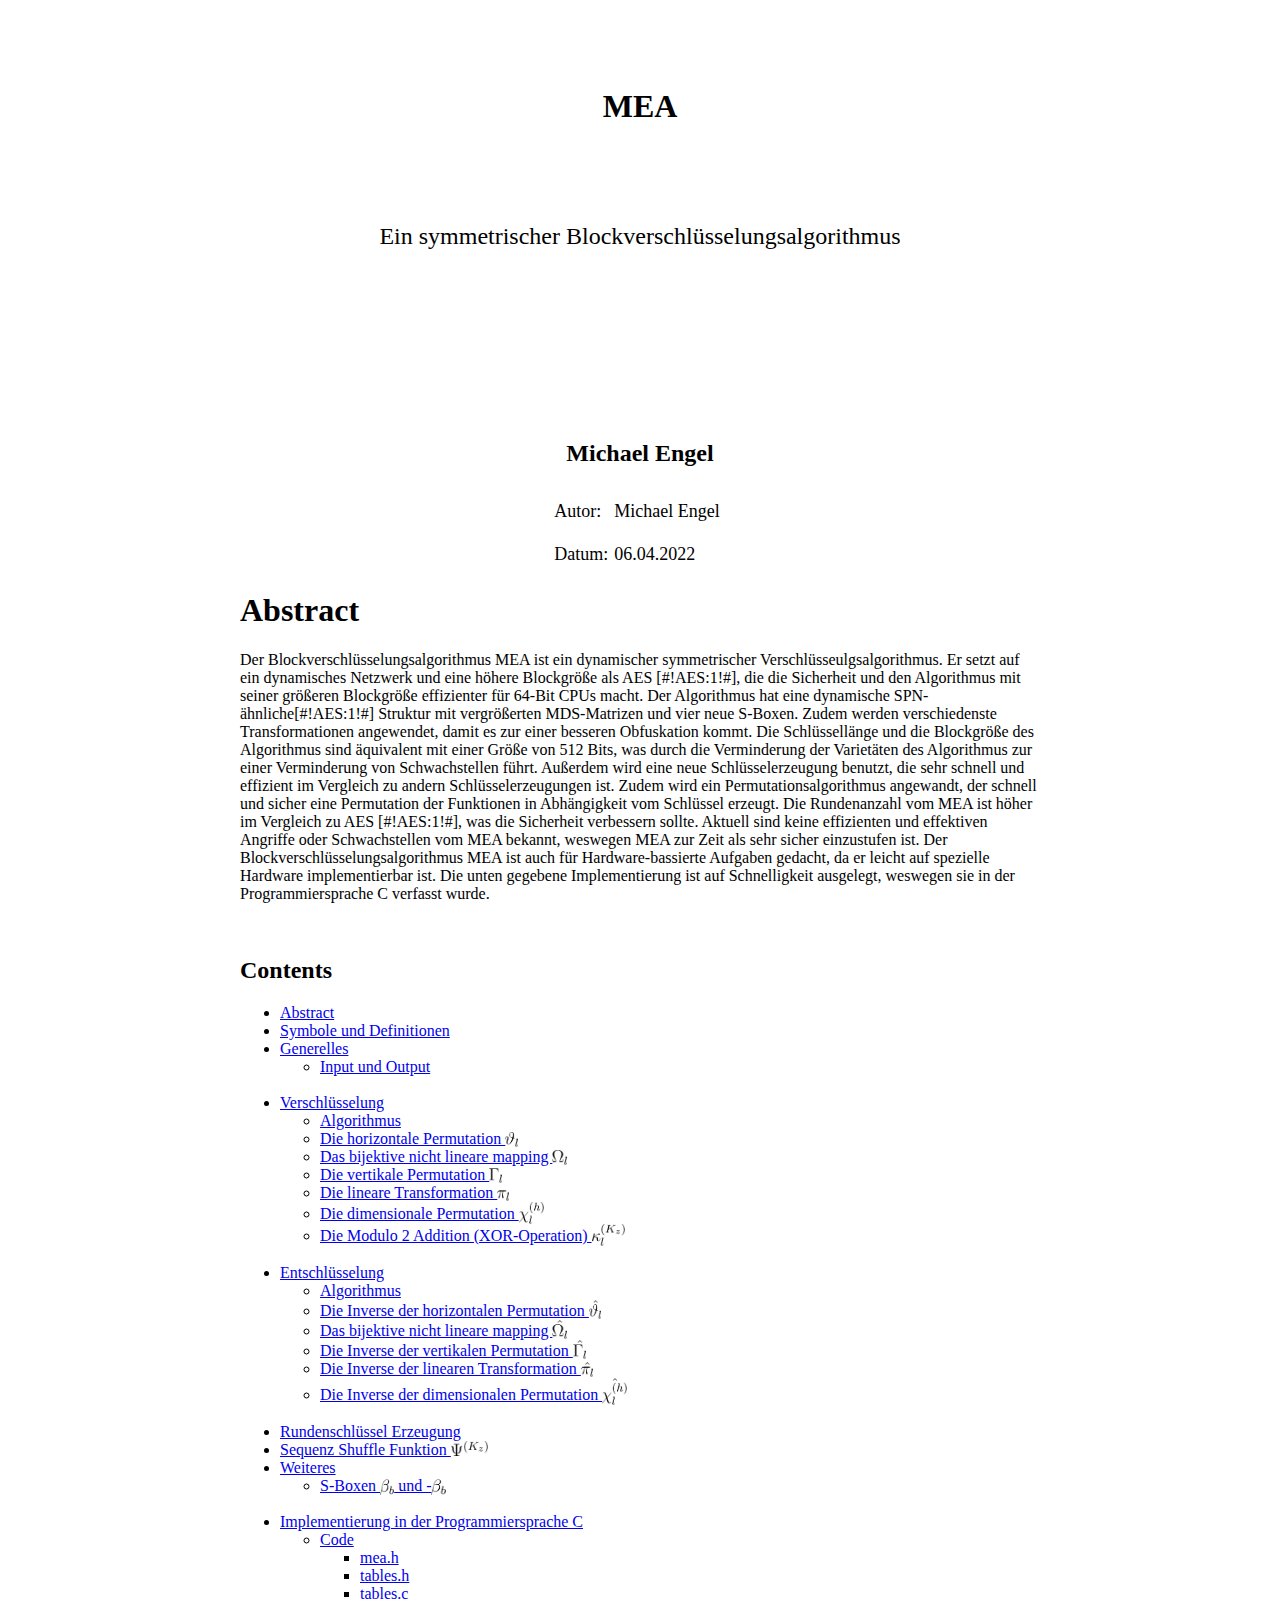
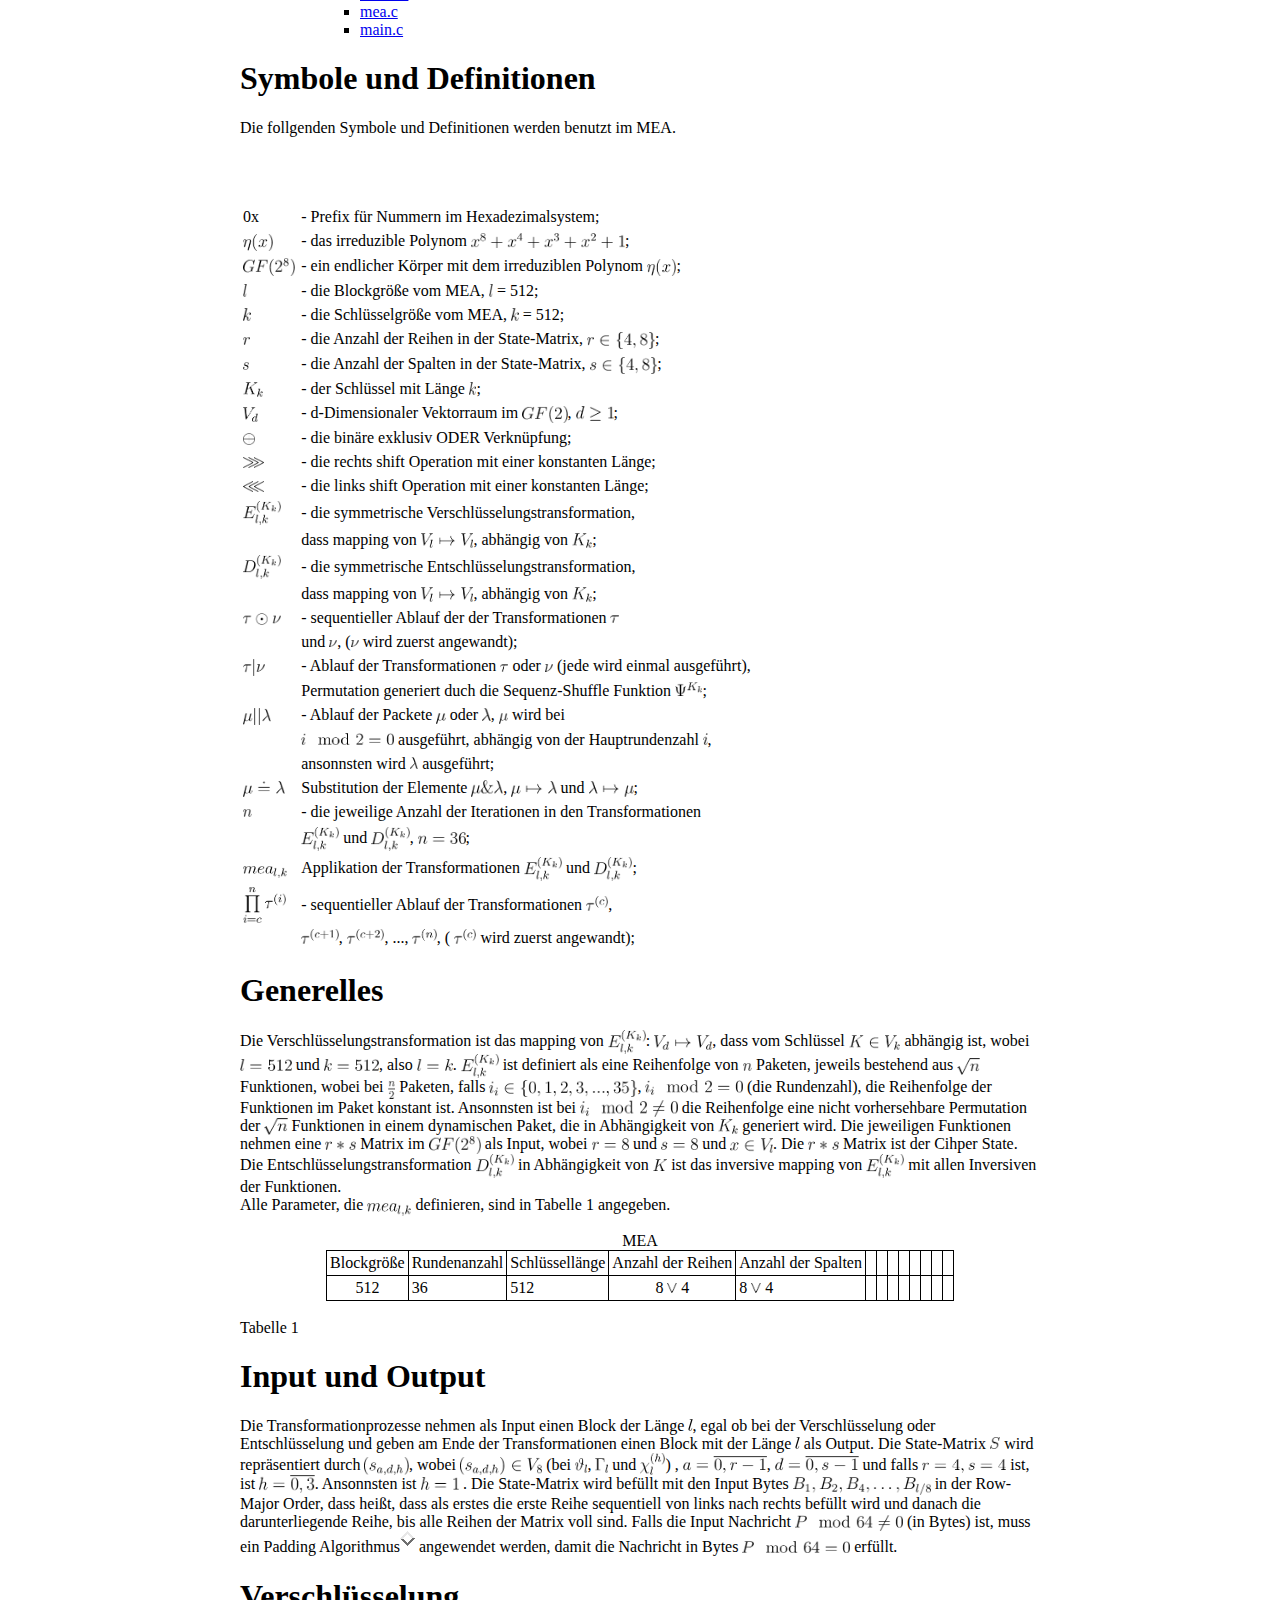
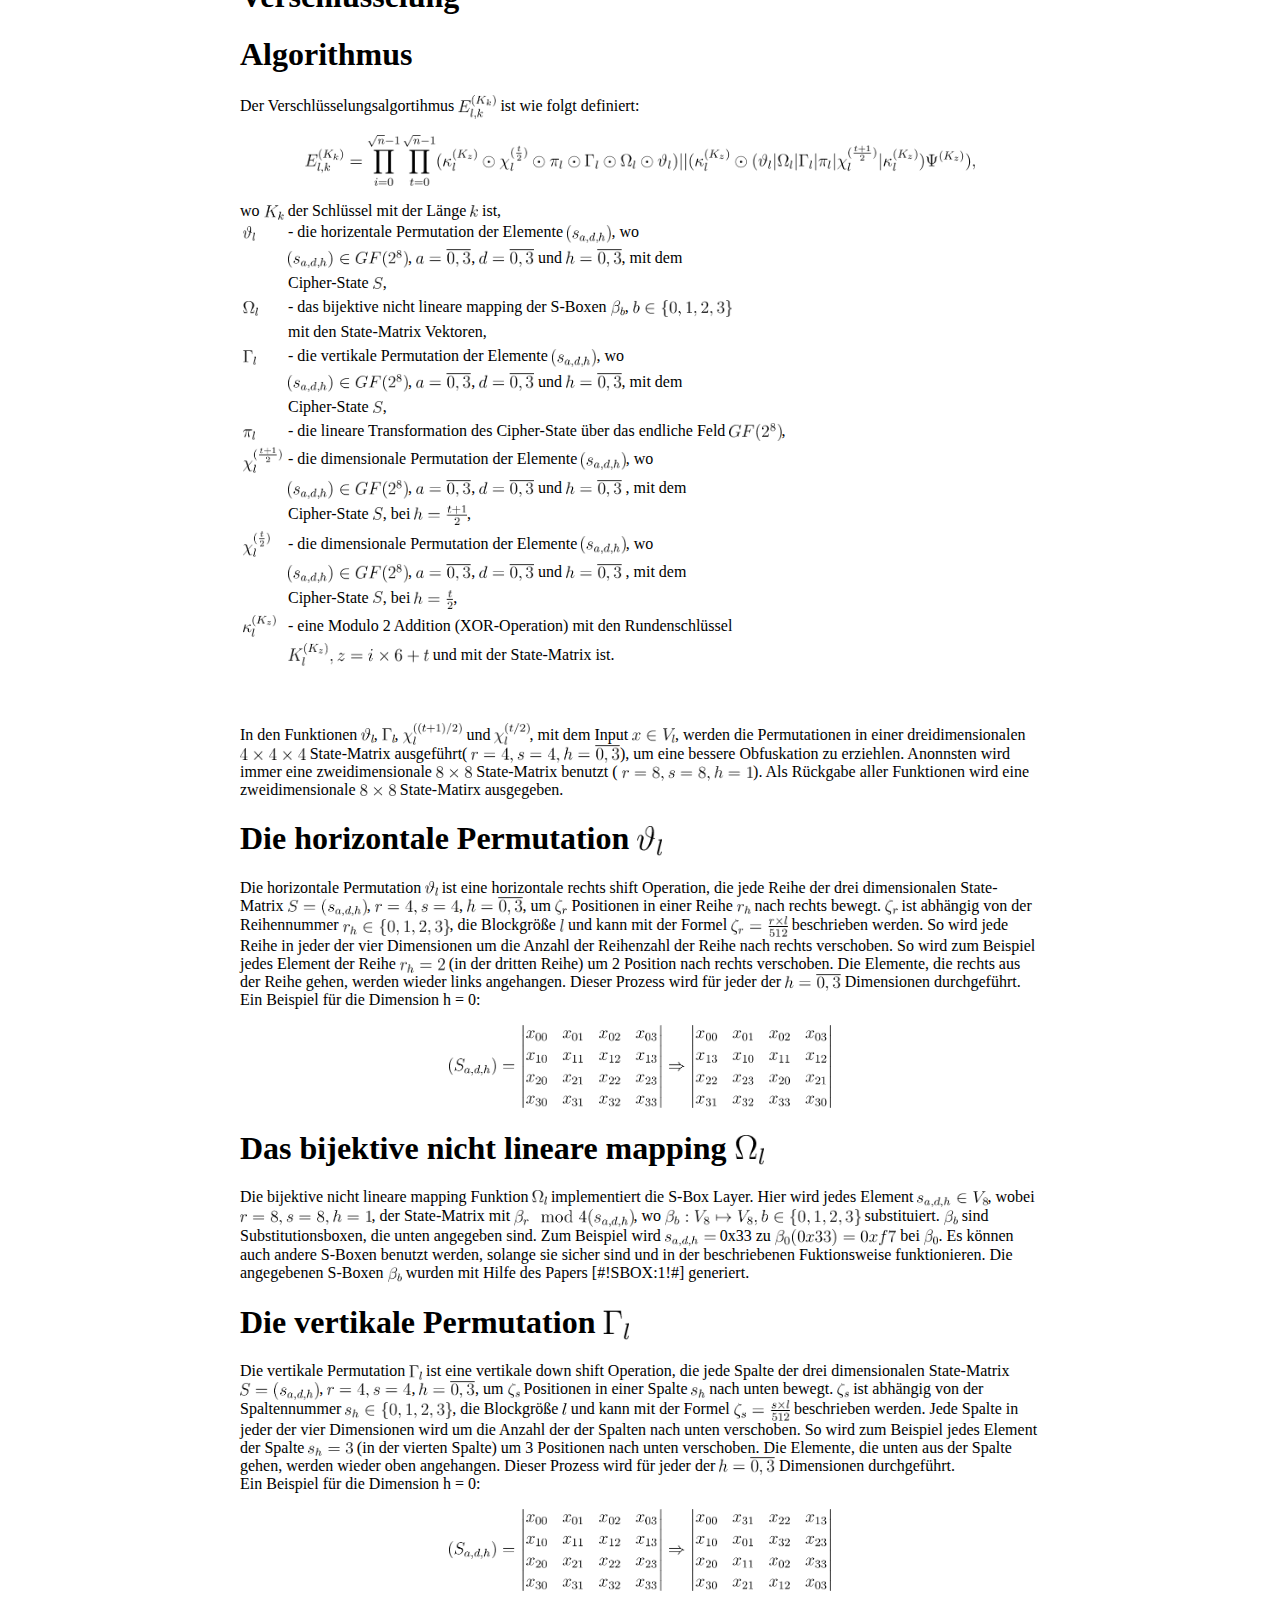
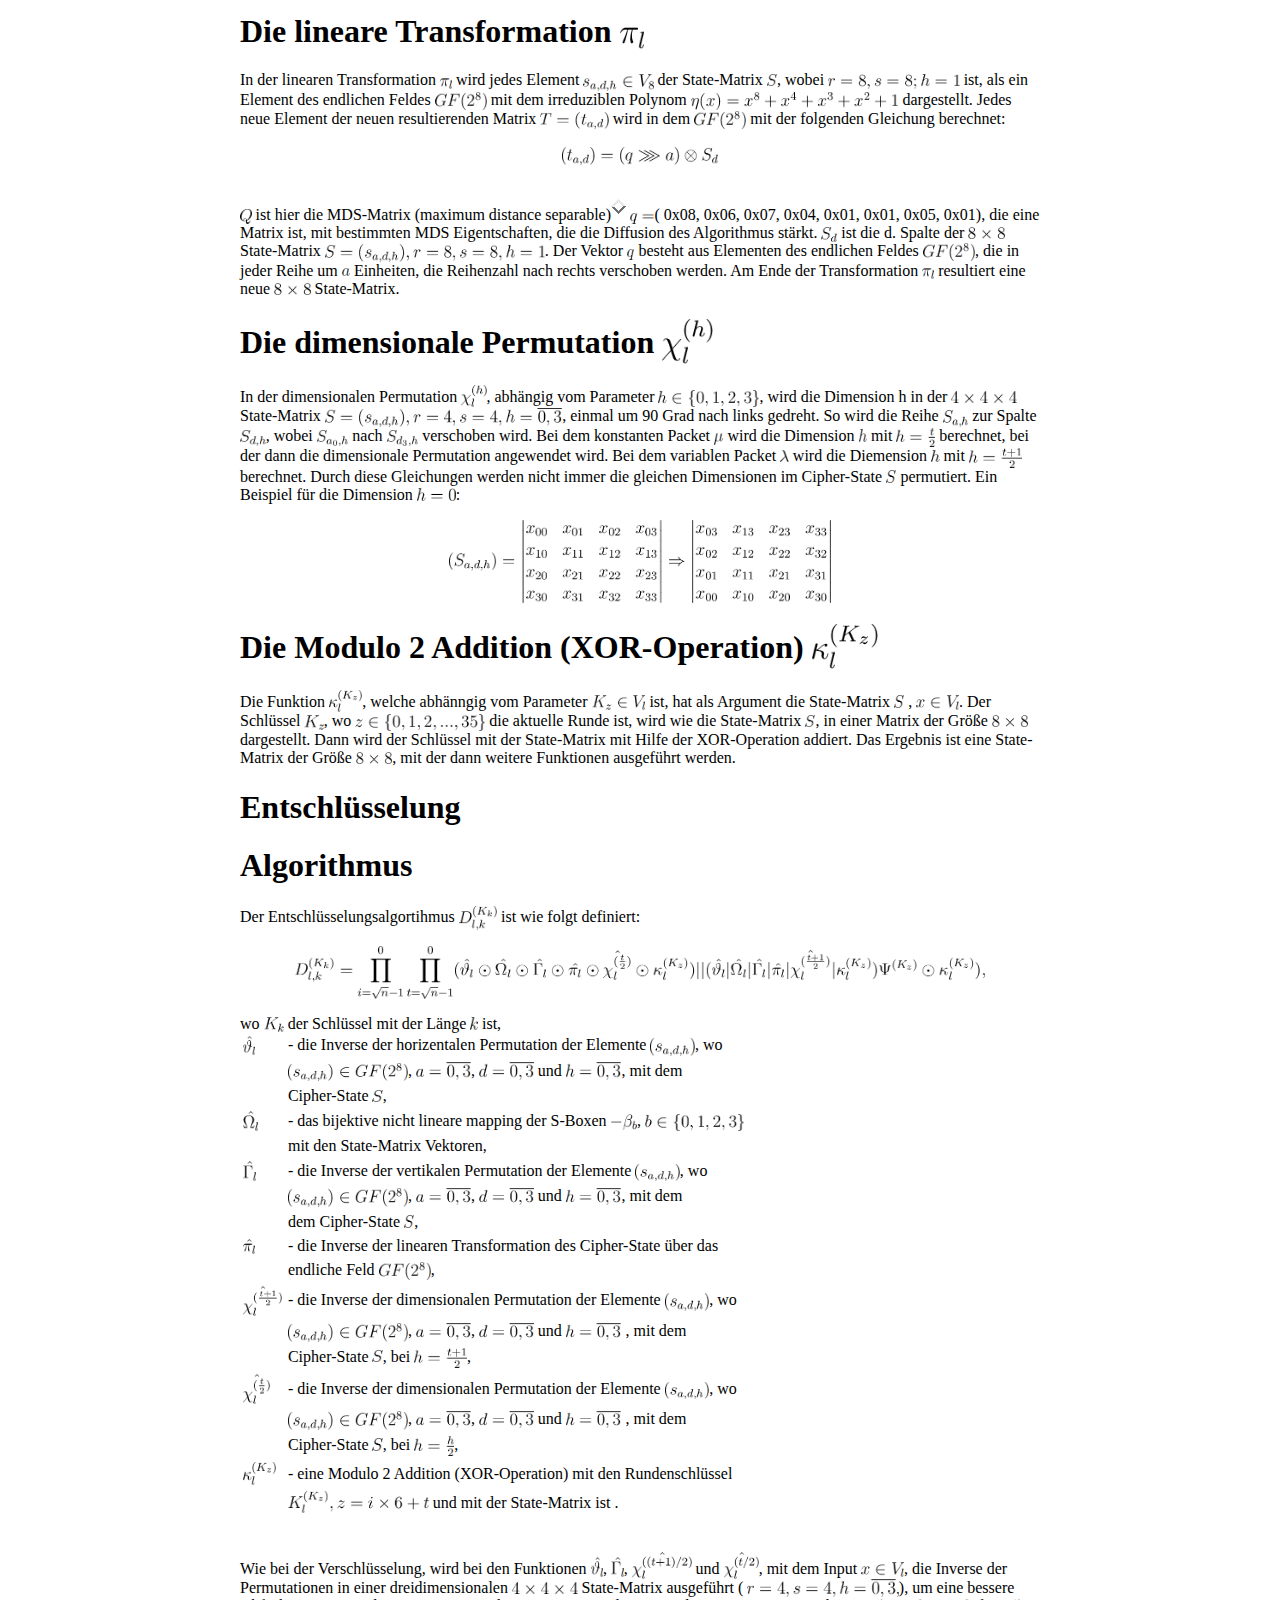
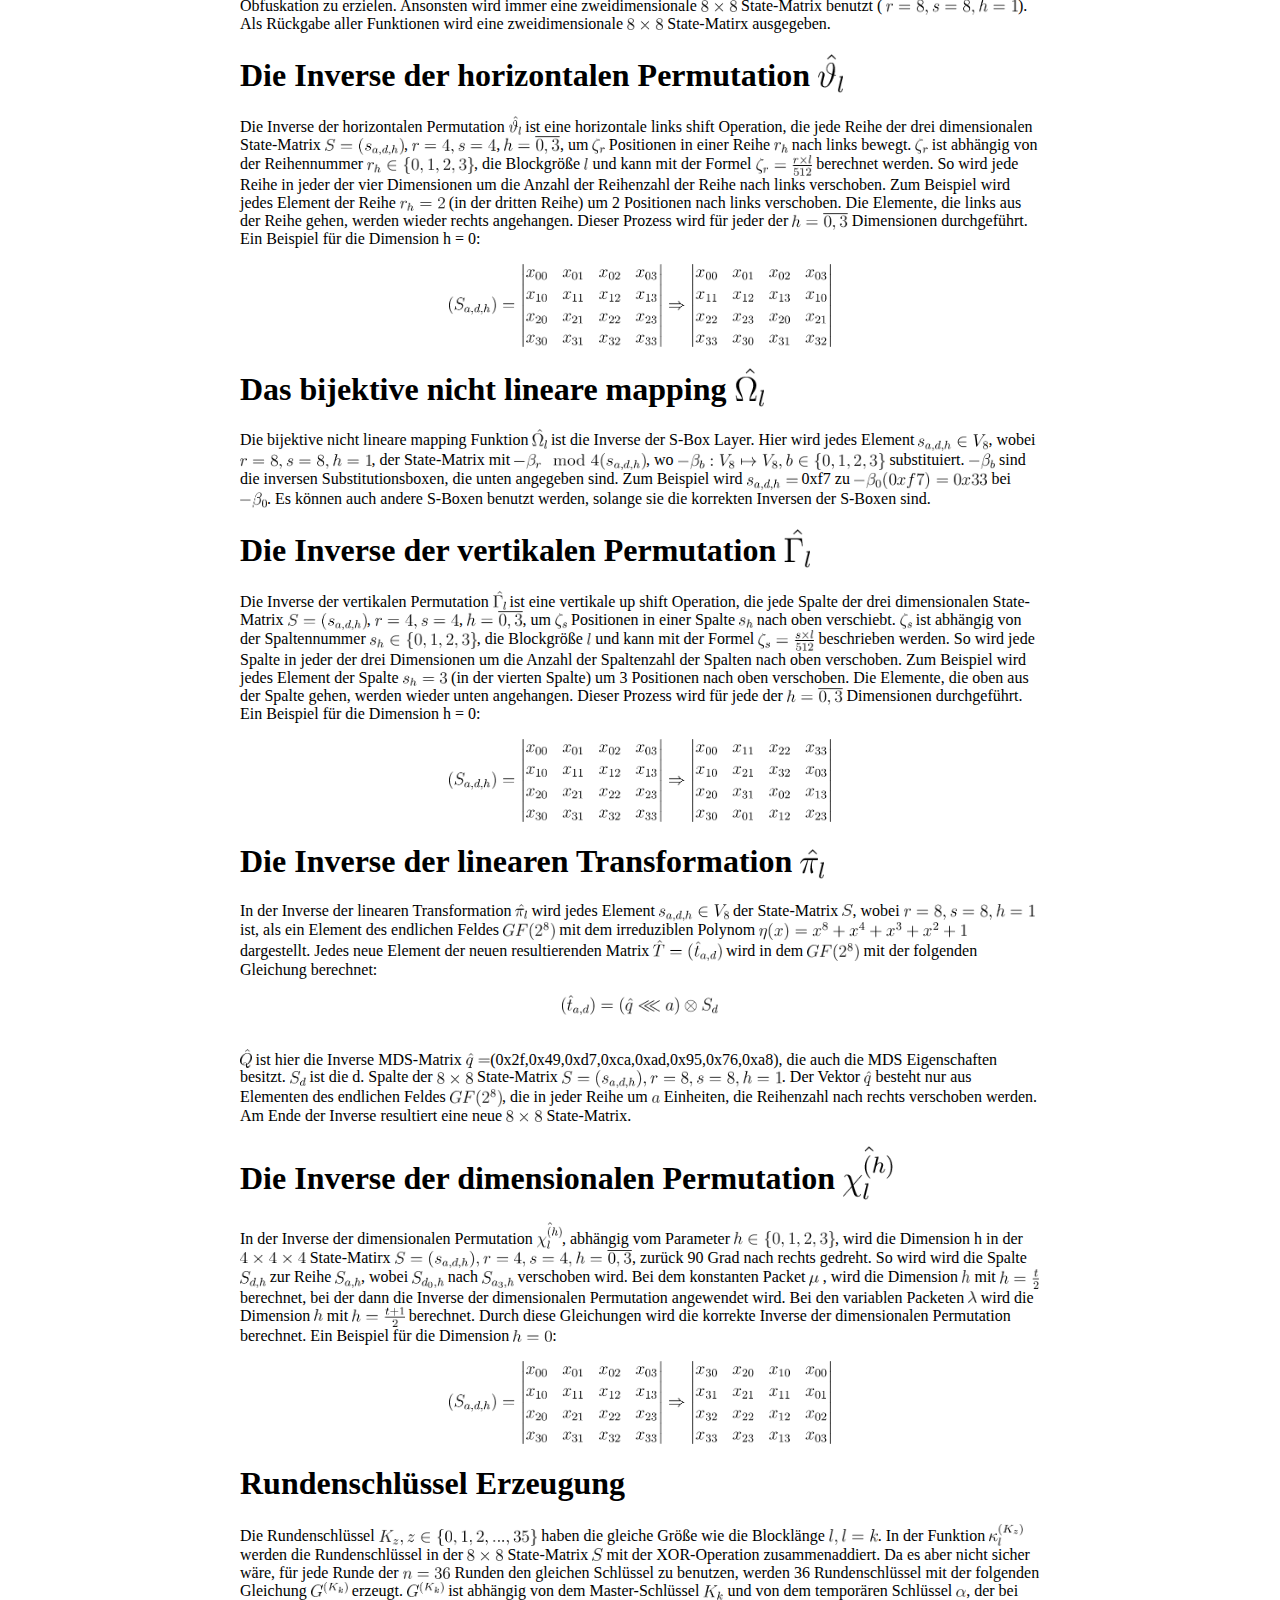
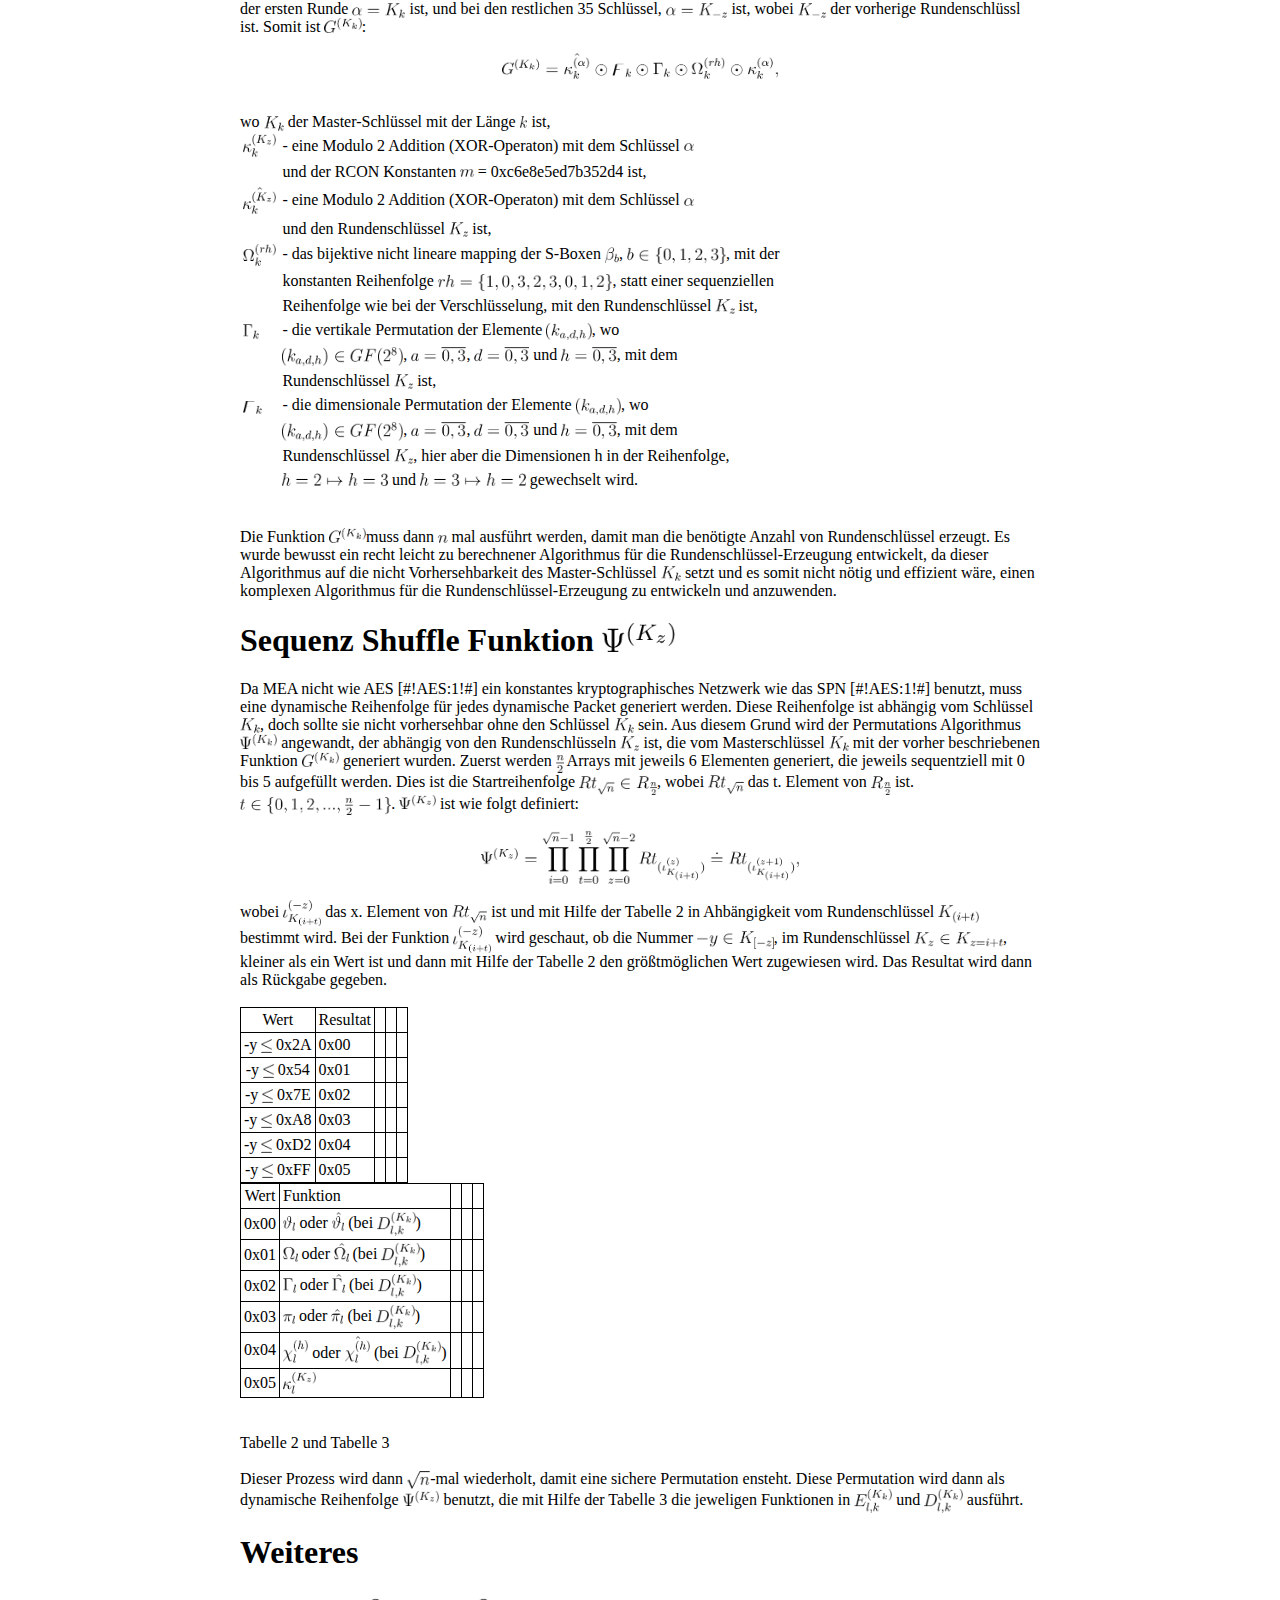
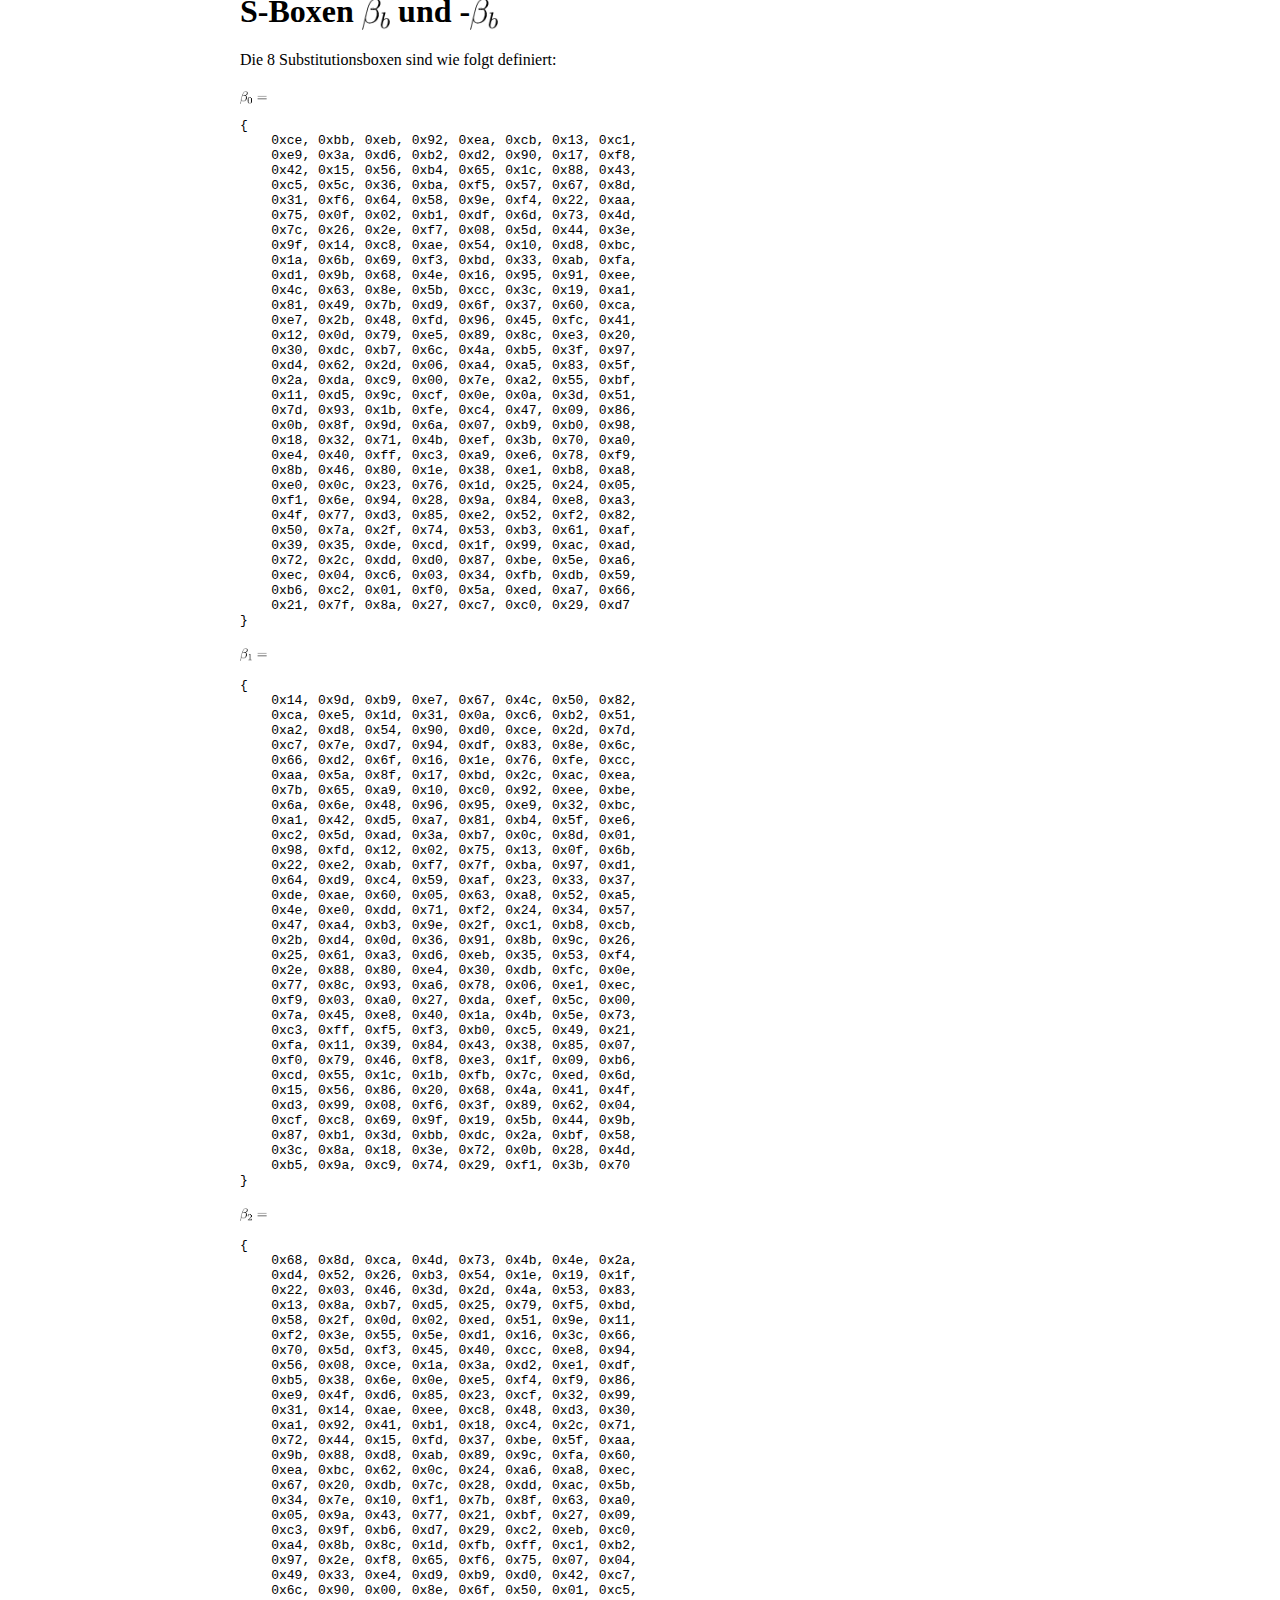
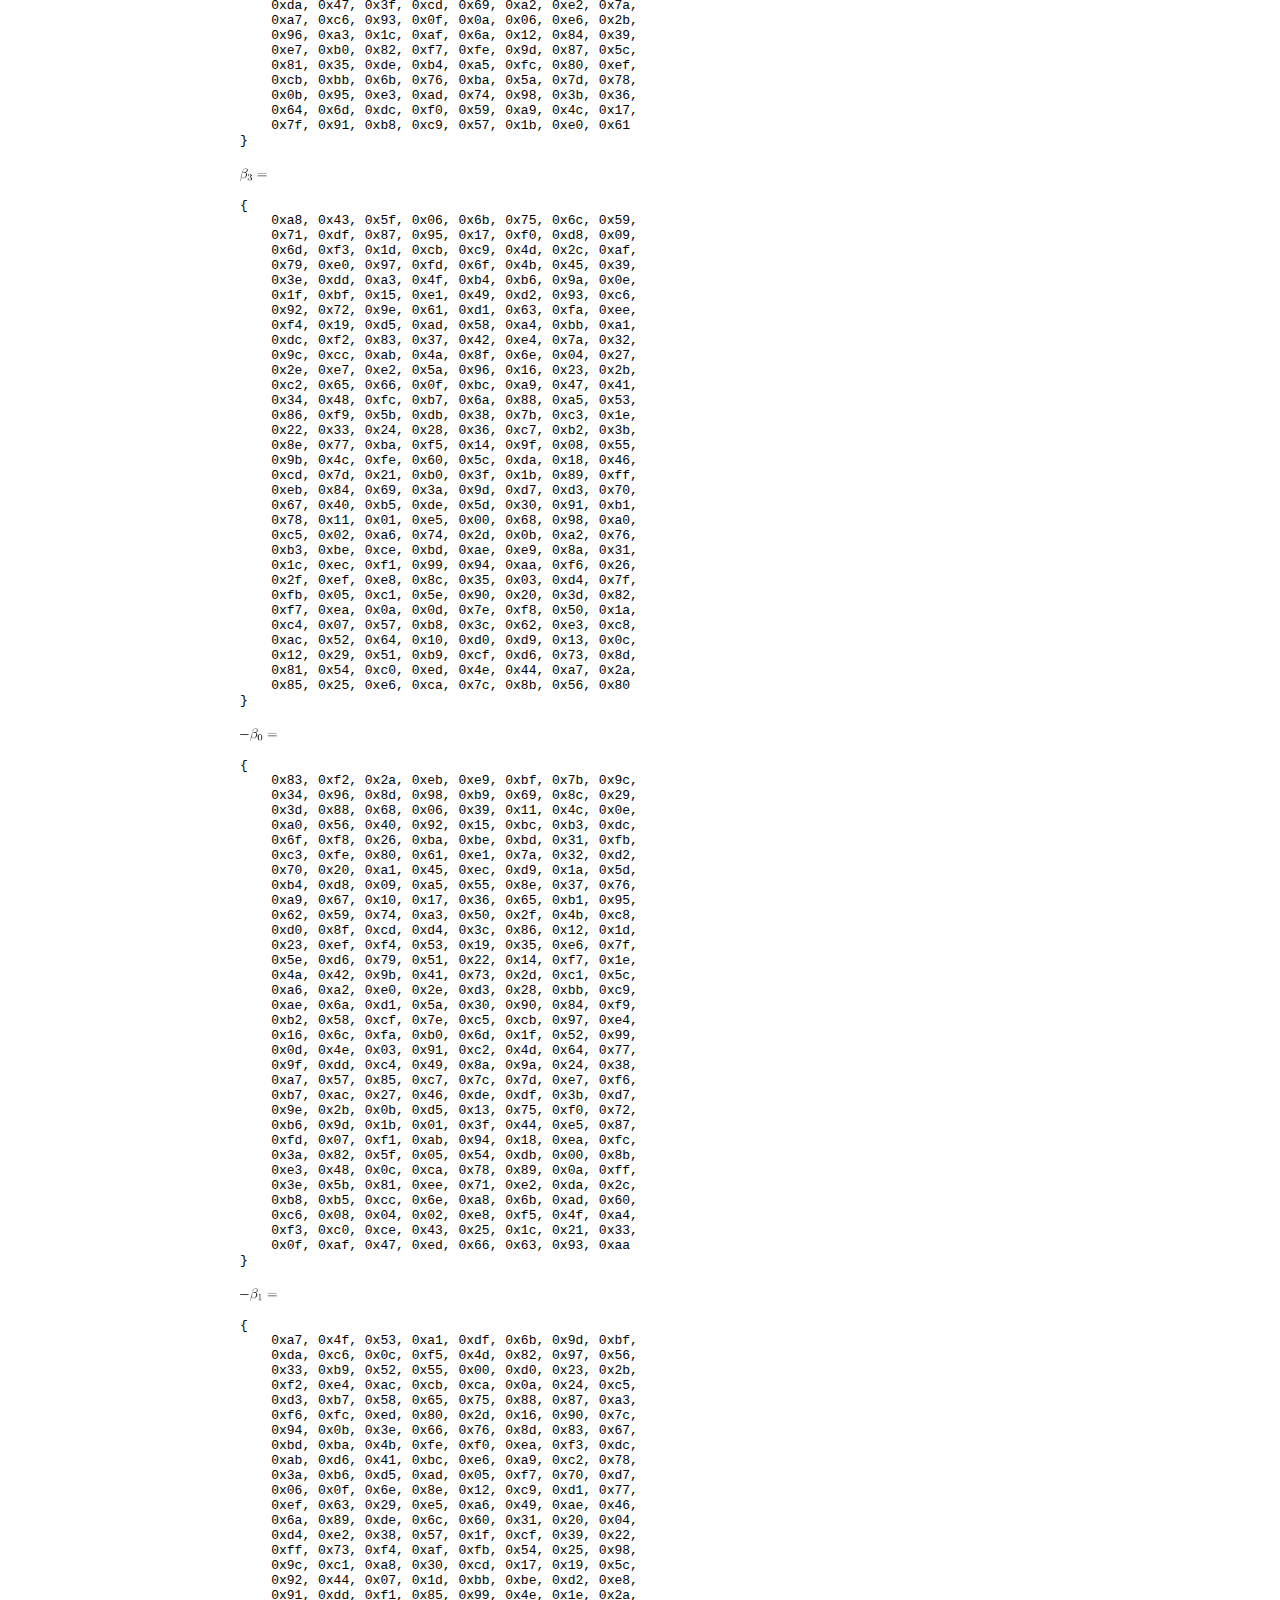
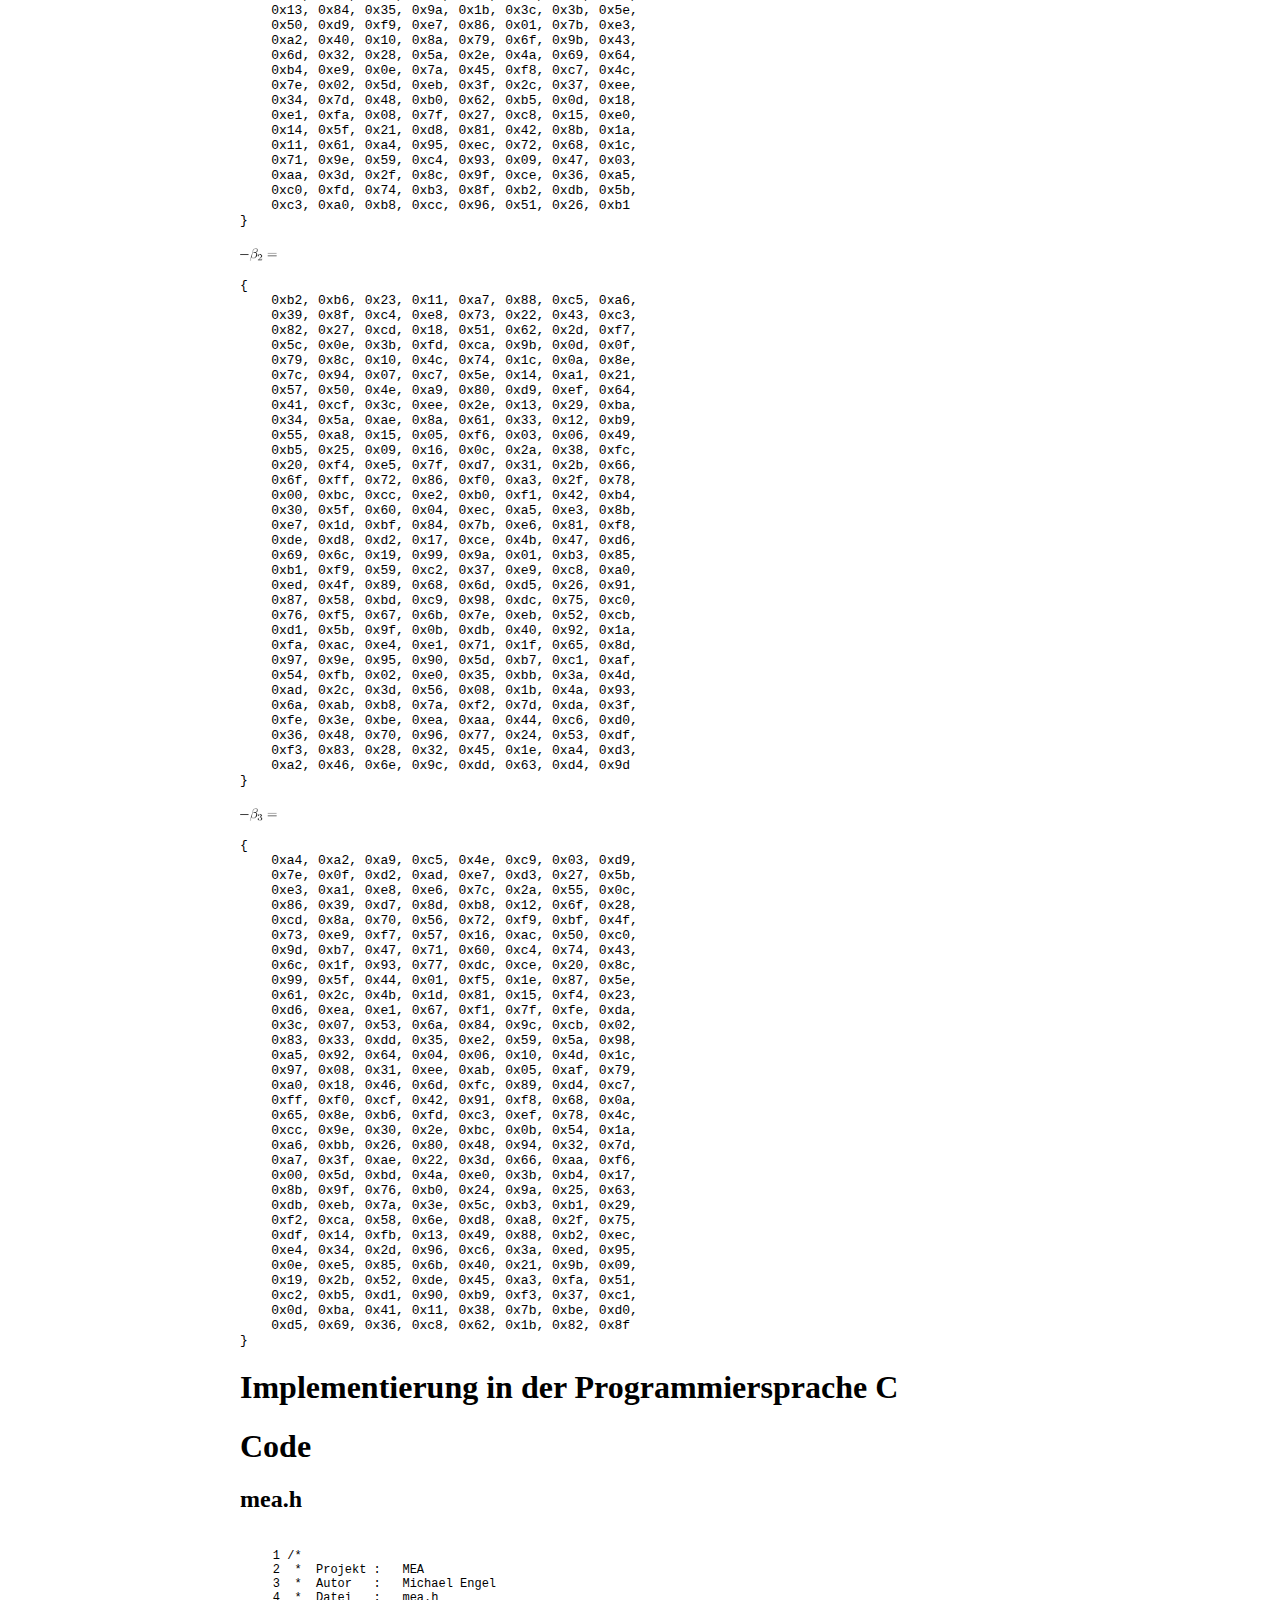
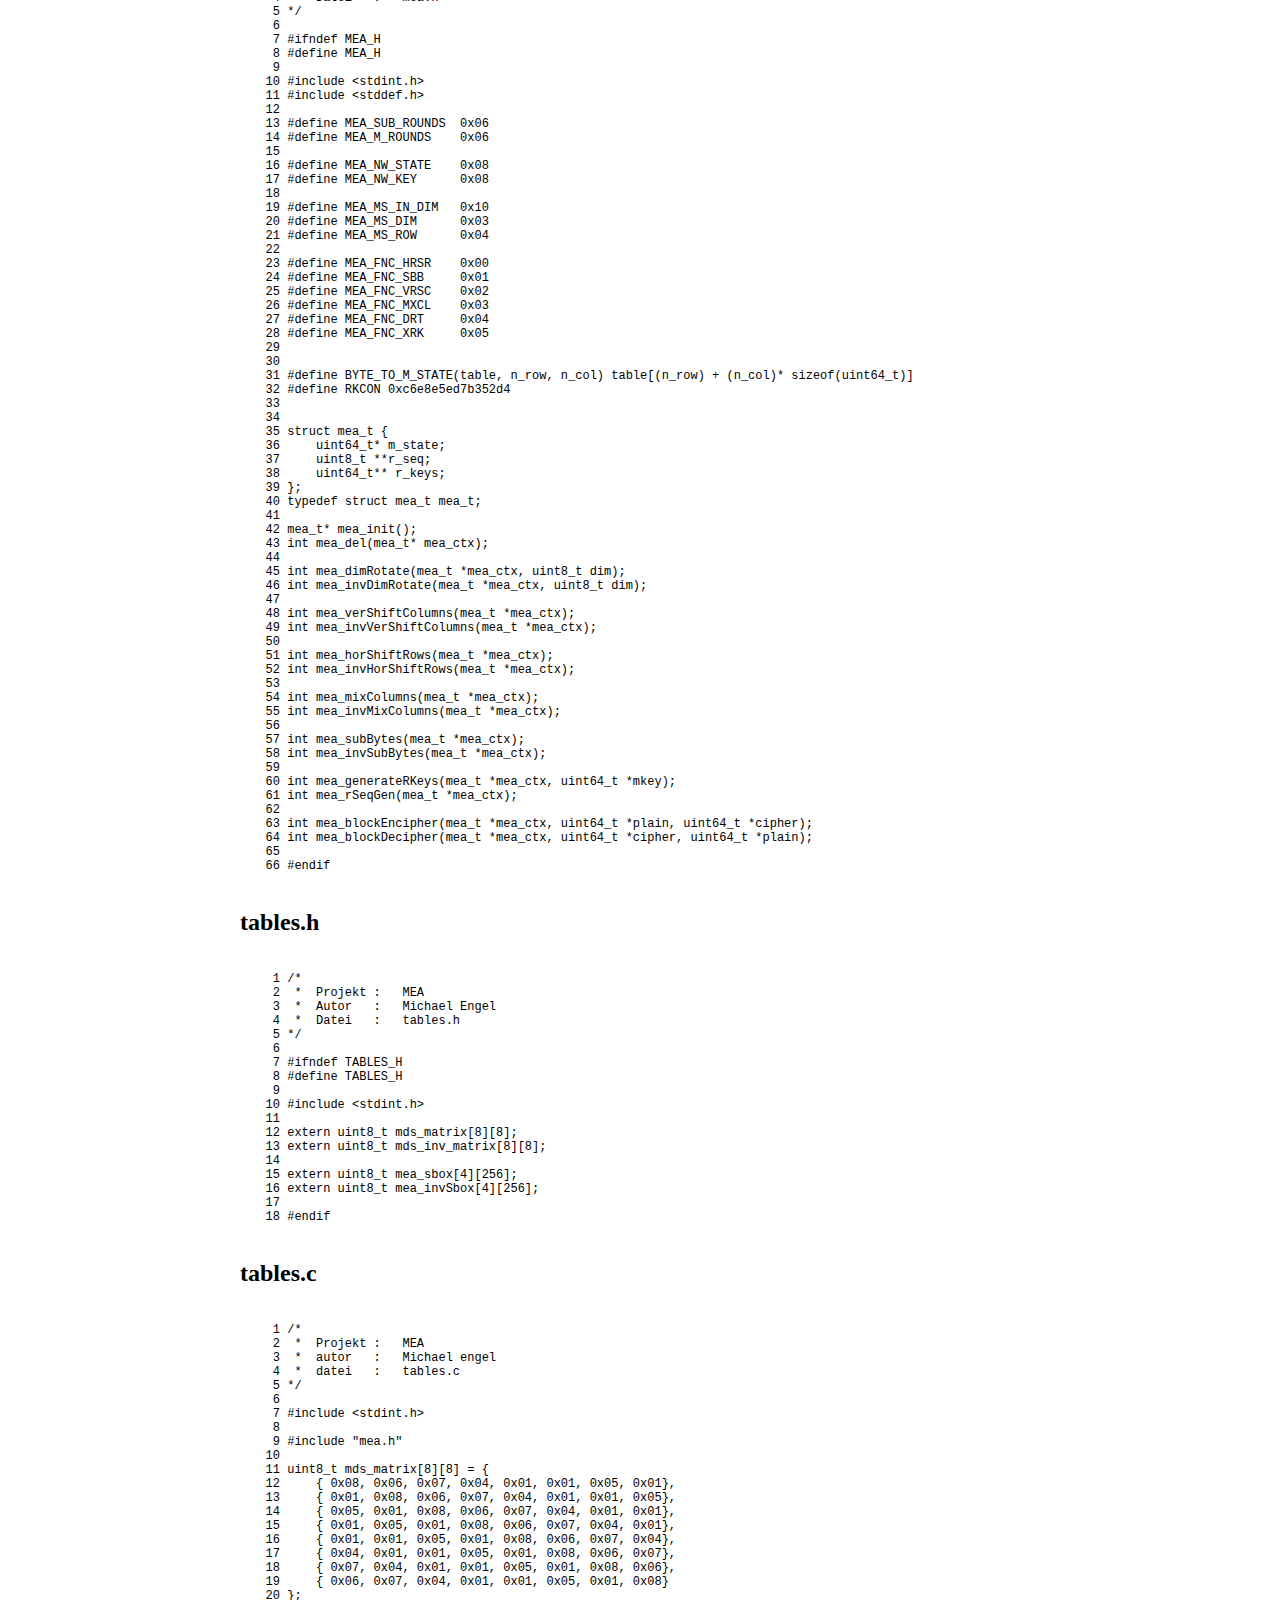
==== commit abd3dfb8: "update mea paper" ====
--- a/papers/mea/index.html
+++ b/papers/mea/index.html
@@ -1,13 +1,13 @@
 <!DOCTYPE HTML>
 
-<!--Converted with LaTeX2HTML 2023 (Released January 1, 2023) -->
+<!--Converted with LaTeX2HTML 2025 (Released January 1, 2025) -->
 <HTML lang="en">
 <HEAD>
 <TITLE>MEA</TITLE>
 
 <META HTTP-EQUIV="Content-Type" CONTENT="text/html; charset=utf-8">
 <META NAME="viewport" CONTENT="width=device-width, initial-scale=1.0">
-<META NAME="Generator" CONTENT="LaTeX2HTML v2023">
+<META NAME="Generator" CONTENT="LaTeX2HTML v2025">
 
 <LINK REL="STYLESHEET" HREF="main.css">
 
@@ -40,6 +40,8 @@
 <P>
 <DIV class="CENTER"><SPAN CLASS="XHUGE"><SPAN CLASS="XXLARGE"><SPAN  CLASS="textbf">Michael Engel</SPAN>
 </SPAN></SPAN></DIV>
+<P>
+<DIV class="CENTER"><SPAN CLASS="XHUGE"><SPAN CLASS="XXLARGE"></SPAN></SPAN></DIV>
 <P>
 <DIV class="CENTER"><SPAN CLASS="XHUGE"><SPAN CLASS="XXLARGE"><SPAN CLASS="XLARGE"></SPAN></SPAN></SPAN><TABLE class="PAD " style="">
 <TR><TD CLASS="LEFT"><SPAN CLASS="XHUGE"><SPAN CLASS="XXLARGE"><SPAN CLASS="XLARGE">
@@ -109,33 +111,33 @@
  $\vartheta_l$
  -->
 <SPAN CLASS="MATH"><IMG
- STYLE="height: 2.15ex; vertical-align: -0.45ex; " SRC="img61.svg"
+ STYLE="height: 2.04ex; vertical-align: -0.45ex; " SRC="img61.png"
  ALT="$\vartheta_l$"></SPAN></A>
 <LI><A ID="tex2html41"
   HREF="main.html#SECTION00530000000000000000">Das bijektive nicht lineare mapping <SPAN CLASS="MATH"><IMG
- STYLE="height: 2.12ex; vertical-align: -0.45ex; " SRC="img77.svg"
+ STYLE="height: 2.04ex; vertical-align: -0.45ex; " SRC="img77.png"
  ALT="$\Omega_l$"></SPAN></A>
 <LI><A ID="tex2html42"
   HREF="main.html#SECTION00540000000000000000">Die vertikale Permutation <SPAN CLASS="MATH"><IMG
- STYLE="height: 2.12ex; vertical-align: -0.45ex; " SRC="img62.svg"
+ STYLE="height: 2.04ex; vertical-align: -0.45ex; " SRC="img62.png"
  ALT="$\Gamma_l$"></SPAN></A>
 <LI><A ID="tex2html43"
   HREF="main.html#SECTION00550000000000000000">Die lineare Transformation <SPAN CLASS="MATH"><IMG
- STYLE="height: 1.54ex; vertical-align: -0.45ex; " SRC="img80.svg"
+ STYLE="height: 1.46ex; vertical-align: -0.45ex; " SRC="img80.png"
  ALT="$\pi_l$"></SPAN></A>
 <LI><A ID="tex2html44"
   HREF="main.html#SECTION00560000000000000000">Die dimensionale Permutation <!-- MATH
  $\chi_l^{(h)}$
  -->
 <SPAN CLASS="MATH"><IMG
- STYLE="height: 3.18ex; vertical-align: -0.74ex; " SRC="img63.svg"
+ STYLE="height: 3.03ex; vertical-align: -0.74ex; " SRC="img63.png"
  ALT="$\chi_l^{(h)}$"></SPAN></A>
 <LI><A ID="tex2html45"
   HREF="main.html#SECTION00570000000000000000">Die Modulo 2 Addition (XOR-Operation) <!-- MATH
  $\kappa_l^{(K_z)}$
  -->
 <SPAN CLASS="MATH"><IMG
- STYLE="height: 3.18ex; vertical-align: -0.74ex; " SRC="img85.svg"
+ STYLE="height: 3.03ex; vertical-align: -0.74ex; " SRC="img85.png"
  ALT="$\kappa_l ^{(K_z)}$"></SPAN></A>
 </UL>
 <BR>
@@ -149,35 +151,35 @@
  $\hat{\vartheta_l}$
  -->
 <SPAN CLASS="MATH"><IMG
- STYLE="height: 2.76ex; vertical-align: -0.45ex; " SRC="img135.svg"
+ STYLE="height: 2.62ex; vertical-align: -0.45ex; " SRC="img135.png"
  ALT="$\hat{\vartheta_l}$"></SPAN></A>
 <LI><A ID="tex2html49"
   HREF="main.html#SECTION00630000000000000000">Das bijektive nicht lineare mapping <!-- MATH
  $\hat{\Omega_l}$
  -->
 <SPAN CLASS="MATH"><IMG
- STYLE="height: 2.73ex; vertical-align: -0.45ex; " SRC="img136.svg"
+ STYLE="height: 2.62ex; vertical-align: -0.45ex; " SRC="img136.png"
  ALT="$\hat{\Omega_l}$"></SPAN></A>
 <LI><A ID="tex2html50"
   HREF="main.html#SECTION00640000000000000000">Die Inverse der vertikalen Permutation <!-- MATH
  $\hat{\Gamma_l}$
  -->
 <SPAN CLASS="MATH"><IMG
- STYLE="height: 2.73ex; vertical-align: -0.45ex; " SRC="img138.svg"
+ STYLE="height: 2.62ex; vertical-align: -0.45ex; " SRC="img138.png"
  ALT="$\hat{\Gamma_l}$"></SPAN></A>
 <LI><A ID="tex2html51"
   HREF="main.html#SECTION00650000000000000000">Die Inverse der linearen Transformation <!-- MATH
  $\hat{\pi_l}$
  -->
 <SPAN CLASS="MATH"><IMG
- STYLE="height: 2.15ex; vertical-align: -0.45ex; " SRC="img139.svg"
+ STYLE="height: 2.04ex; vertical-align: -0.45ex; " SRC="img139.png"
  ALT="$\hat{\pi_l}$"></SPAN></A>
 <LI><A ID="tex2html52"
   HREF="main.html#SECTION00660000000000000000">Die Inverse der dimensionalen Permutation <!-- MATH
  $\hat{\chi_l^{(h)}}$
  -->
 <SPAN CLASS="MATH"><IMG
- STYLE="height: 3.79ex; vertical-align: -0.74ex; " SRC="img157.svg"
+ STYLE="height: 3.67ex; vertical-align: -0.74ex; " SRC="img157.png"
  ALT="$\hat{\chi_l^{(h)}}$"></SPAN></A>
 </UL>
 <BR>
@@ -188,16 +190,16 @@
  $\Psi^{(K_z)}$
  -->
 <SPAN CLASS="MATH"><IMG
- STYLE="height: 2.19ex; vertical-align: -0.10ex; " SRC="img180.svg"
+ STYLE="height: 1.98ex; vertical-align: -0.10ex; " SRC="img180.png"
  ALT="$\Psi^{(K_z)}$"></SPAN></A>
 <LI><A ID="tex2html55"
   HREF="main.html#SECTION00900000000000000000">Weiteres</A>
 <UL>
 <LI><A ID="tex2html56"
   HREF="main.html#SECTION00910000000000000000">S-Boxen   <SPAN CLASS="MATH"><IMG
- STYLE="height: 2.25ex; vertical-align: -0.55ex; " SRC="img78.svg"
+ STYLE="height: 2.16ex; vertical-align: -0.55ex; " SRC="img78.png"
  ALT="$\beta_b$"></SPAN> und -<SPAN CLASS="MATH"><IMG
- STYLE="height: 2.25ex; vertical-align: -0.55ex; " SRC="img78.svg"
+ STYLE="height: 2.16ex; vertical-align: -0.55ex; " SRC="img78.png"
  ALT="$\beta_b$"></SPAN></A>
 </UL>
 <BR>
@@ -241,94 +243,94 @@
 <TD CLASS="LEFT">&nbsp;</TD>
 </TR>
 <TR><TD CLASS="LEFT"><SPAN CLASS="MATH"><IMG
- STYLE="height: 2.51ex; vertical-align: -0.68ex; " SRC="img1.svg"
+ STYLE="height: 2.33ex; vertical-align: -0.68ex; " SRC="img1.png"
  ALT="$\eta(x)$"></SPAN></TD>
 <TD CLASS="LEFT">- das irreduzible Polynom <!-- MATH
  $x^8+x^4+x^3+x^2+1$
  -->
 <SPAN CLASS="MATH"><IMG
- STYLE="height: 2.20ex; vertical-align: -0.27ex; " SRC="img2.svg"
+ STYLE="height: 2.04ex; vertical-align: -0.27ex; " SRC="img2.png"
  ALT="$x^8+x^4+x^3+x^2+1$"></SPAN>;</TD>
 <TD CLASS="LEFT">&nbsp;</TD>
 </TR>
 <TR><TD CLASS="LEFT"><SPAN CLASS="MATH"><IMG
- STYLE="height: 2.61ex; vertical-align: -0.68ex; " SRC="img3.svg"
+ STYLE="height: 2.45ex; vertical-align: -0.68ex; " SRC="img3.png"
  ALT="$GF(2^8)$"></SPAN></TD>
 <TD CLASS="LEFT">- ein endlicher Körper mit dem irreduziblen Polynom <SPAN CLASS="MATH"><IMG
- STYLE="height: 2.51ex; vertical-align: -0.68ex; " SRC="img1.svg"
+ STYLE="height: 2.33ex; vertical-align: -0.68ex; " SRC="img1.png"
  ALT="$\eta(x)$"></SPAN>;</TD>
 <TD CLASS="LEFT">&nbsp;</TD>
 </TR>
 <TR><TD CLASS="LEFT"><SPAN CLASS="MATH"><IMG
- STYLE="height: 1.80ex; vertical-align: -0.10ex; " SRC="img4.svg"
+ STYLE="height: 1.69ex; vertical-align: -0.10ex; " SRC="img4.png"
  ALT="$l$"></SPAN></TD>
 <TD CLASS="LEFT">- die Blockgröße vom MEA, <SPAN CLASS="MATH"><IMG
- STYLE="height: 1.80ex; vertical-align: -0.10ex; " SRC="img4.svg"
+ STYLE="height: 1.69ex; vertical-align: -0.10ex; " SRC="img4.png"
  ALT="$l$"></SPAN> = 512;</TD>
 <TD CLASS="LEFT">&nbsp;</TD>
 </TR>
 <TR><TD CLASS="LEFT"><SPAN CLASS="MATH"><IMG
- STYLE="height: 1.80ex; vertical-align: -0.10ex; " SRC="img5.svg"
+ STYLE="height: 1.69ex; vertical-align: -0.10ex; " SRC="img5.png"
  ALT="$k$"></SPAN></TD>
 <TD CLASS="LEFT">- die Schlüsselgröße vom MEA, <SPAN CLASS="MATH"><IMG
- STYLE="height: 1.80ex; vertical-align: -0.10ex; " SRC="img5.svg"
+ STYLE="height: 1.69ex; vertical-align: -0.10ex; " SRC="img5.png"
  ALT="$k$"></SPAN> = 512;</TD>
 <TD CLASS="LEFT">&nbsp;</TD>
 </TR>
 <TR><TD CLASS="LEFT"><SPAN CLASS="MATH"><IMG
- STYLE="height: 1.19ex; vertical-align: -0.10ex; " SRC="img6.svg"
+ STYLE="height: 1.11ex; vertical-align: -0.10ex; " SRC="img6.png"
  ALT="$r$"></SPAN></TD>
 <TD CLASS="LEFT">- die Anzahl der Reihen in der State-Matrix, <!-- MATH
  $r \in \{4,8\}$
  -->
 <SPAN CLASS="MATH"><IMG
- STYLE="height: 2.51ex; vertical-align: -0.68ex; " SRC="img7.svg"
+ STYLE="height: 2.33ex; vertical-align: -0.68ex; " SRC="img7.png"
  ALT="$r \in \{4,8\}$"></SPAN>;</TD>
 <TD CLASS="LEFT">&nbsp;</TD>
 </TR>
 <TR><TD CLASS="LEFT"><SPAN CLASS="MATH"><IMG
- STYLE="height: 1.19ex; vertical-align: -0.10ex; " SRC="img8.svg"
+ STYLE="height: 1.11ex; vertical-align: -0.10ex; " SRC="img8.png"
  ALT="$s$"></SPAN></TD>
 <TD CLASS="LEFT">- die Anzahl der Spalten in der State-Matrix, <!-- MATH
  $s \in \{4,8\}$
  -->
 <SPAN CLASS="MATH"><IMG
- STYLE="height: 2.51ex; vertical-align: -0.68ex; " SRC="img9.svg"
+ STYLE="height: 2.33ex; vertical-align: -0.68ex; " SRC="img9.png"
  ALT="$s \in \{4,8\}$"></SPAN>;</TD>
 <TD CLASS="LEFT">&nbsp;</TD>
 </TR>
 <TR><TD CLASS="LEFT"><SPAN CLASS="MATH"><IMG
- STYLE="height: 2.12ex; vertical-align: -0.45ex; " SRC="img10.svg"
+ STYLE="height: 2.04ex; vertical-align: -0.45ex; " SRC="img10.png"
  ALT="$K_k$"></SPAN></TD>
 <TD CLASS="LEFT">- der Schlüssel mit Länge <SPAN CLASS="MATH"><IMG
- STYLE="height: 1.80ex; vertical-align: -0.10ex; " SRC="img5.svg"
+ STYLE="height: 1.69ex; vertical-align: -0.10ex; " SRC="img5.png"
  ALT="$k$"></SPAN>;</TD>
 <TD CLASS="LEFT">&nbsp;</TD>
 </TR>
 <TR><TD CLASS="LEFT"><SPAN CLASS="MATH"><IMG
- STYLE="height: 2.12ex; vertical-align: -0.45ex; " SRC="img11.svg"
+ STYLE="height: 2.04ex; vertical-align: -0.45ex; " SRC="img11.png"
  ALT="$V_d$"></SPAN></TD>
 <TD CLASS="LEFT">- d-Dimensionaler Vektorraum im <SPAN CLASS="MATH"><IMG
- STYLE="height: 2.51ex; vertical-align: -0.68ex; " SRC="img12.svg"
+ STYLE="height: 2.33ex; vertical-align: -0.68ex; " SRC="img12.png"
  ALT="$GF(2)$"></SPAN>, <SPAN CLASS="MATH"><IMG
- STYLE="height: 2.12ex; vertical-align: -0.41ex; " SRC="img13.svg"
+ STYLE="height: 1.98ex; vertical-align: -0.41ex; " SRC="img13.png"
  ALT="$d \geq 1$"></SPAN>;</TD>
 <TD CLASS="LEFT">&nbsp;</TD>
 </TR>
 <TR><TD CLASS="LEFT"><SPAN CLASS="MATH"><IMG
- STYLE="height: 1.74ex; vertical-align: -0.29ex; " SRC="img14.svg"
+ STYLE="height: 1.63ex; vertical-align: -0.29ex; " SRC="img14.png"
  ALT="$\oplus$"></SPAN></TD>
 <TD CLASS="LEFT">- die binäre exklusiv ODER Verknüpfung;</TD>
 <TD CLASS="LEFT">&nbsp;</TD>
 </TR>
 <TR><TD CLASS="LEFT"><SPAN CLASS="MATH"><IMG
- STYLE="height: 1.55ex; vertical-align: -0.18ex; " SRC="img15.svg"
+ STYLE="height: 1.52ex; vertical-align: -0.18ex; " SRC="img15.png"
  ALT="$\ggg$"></SPAN></TD>
 <TD CLASS="LEFT">- die rechts shift Operation mit einer konstanten Länge;</TD>
 <TD CLASS="LEFT">&nbsp;</TD>
 </TR>
 <TR><TD CLASS="LEFT"><SPAN CLASS="MATH"><IMG
- STYLE="height: 1.55ex; vertical-align: -0.18ex; " SRC="img16.svg"
+ STYLE="height: 1.52ex; vertical-align: -0.18ex; " SRC="img16.png"
  ALT="$\lll$"></SPAN></TD>
 <TD CLASS="LEFT">- die links shift Operation mit einer konstanten Länge;</TD>
 <TD CLASS="LEFT">&nbsp;</TD>
@@ -337,7 +339,7 @@
  $E_{l,k}^{(K_k)}$
  -->
 <SPAN CLASS="MATH"><IMG
- STYLE="height: 3.48ex; vertical-align: -1.04ex; " SRC="img17.svg"
+ STYLE="height: 3.26ex; vertical-align: -1.04ex; " SRC="img17.png"
  ALT="$E_{l,k}^{(K_k)}$"></SPAN></TD>
 <TD CLASS="LEFT">- die symmetrische Verschlüsselungstransformation,</TD>
 <TD CLASS="LEFT">&nbsp;</TD>
@@ -347,9 +349,9 @@
  $V_l \mapsto V_l$
  -->
 <SPAN CLASS="MATH"><IMG
- STYLE="height: 2.12ex; vertical-align: -0.45ex; " SRC="img18.svg"
+ STYLE="height: 2.04ex; vertical-align: -0.45ex; " SRC="img18.png"
  ALT="$V_l \mapsto V_l$"></SPAN>, abhängig von <SPAN CLASS="MATH"><IMG
- STYLE="height: 2.12ex; vertical-align: -0.45ex; " SRC="img10.svg"
+ STYLE="height: 2.04ex; vertical-align: -0.45ex; " SRC="img10.png"
  ALT="$K_k$"></SPAN>;</TD>
 <TD CLASS="LEFT">&nbsp;</TD>
 </TR>
@@ -357,7 +359,7 @@
  $D_{l,k}^{(K_k)}$
  -->
 <SPAN CLASS="MATH"><IMG
- STYLE="height: 3.48ex; vertical-align: -1.04ex; " SRC="img19.svg"
+ STYLE="height: 3.26ex; vertical-align: -1.04ex; " SRC="img19.png"
  ALT="$D_{l,k}^{(K_k)}$"></SPAN></TD>
 <TD CLASS="LEFT">- die symmetrische Entschlüsselungstransformation,</TD>
 <TD CLASS="LEFT">&nbsp;</TD>
@@ -367,9 +369,9 @@
  $V_l \mapsto V_l$
  -->
 <SPAN CLASS="MATH"><IMG
- STYLE="height: 2.12ex; vertical-align: -0.45ex; " SRC="img18.svg"
+ STYLE="height: 2.04ex; vertical-align: -0.45ex; " SRC="img18.png"
  ALT="$V_l \mapsto V_l$"></SPAN>, abhängig von <SPAN CLASS="MATH"><IMG
- STYLE="height: 2.12ex; vertical-align: -0.45ex; " SRC="img10.svg"
+ STYLE="height: 2.04ex; vertical-align: -0.45ex; " SRC="img10.png"
  ALT="$K_k$"></SPAN>;</TD>
 <TD CLASS="LEFT">&nbsp;</TD>
 </TR>
@@ -377,28 +379,28 @@
  $\tau\odot\nu$
  -->
 <SPAN CLASS="MATH"><IMG
- STYLE="height: 1.74ex; vertical-align: -0.29ex; " SRC="img20.svg"
+ STYLE="height: 1.63ex; vertical-align: -0.29ex; " SRC="img20.png"
  ALT="$\tau\odot\nu$"></SPAN></TD>
 <TD CLASS="LEFT">- sequentieller Ablauf der  der Transformationen <SPAN CLASS="MATH"><IMG
- STYLE="height: 1.19ex; vertical-align: -0.10ex; " SRC="img21.svg"
+ STYLE="height: 1.11ex; vertical-align: -0.10ex; " SRC="img21.png"
  ALT="$\tau$"></SPAN></TD>
 <TD CLASS="LEFT">&nbsp;</TD>
 </TR>
 <TR><TD CLASS="LEFT">&nbsp;</TD>
 <TD CLASS="LEFT">und <SPAN CLASS="MATH"><IMG
- STYLE="height: 1.19ex; vertical-align: -0.10ex; " SRC="img22.svg"
+ STYLE="height: 1.05ex; vertical-align: -0.10ex; " SRC="img22.png"
  ALT="$\nu$"></SPAN>, (<SPAN CLASS="MATH"><IMG
- STYLE="height: 1.19ex; vertical-align: -0.10ex; " SRC="img22.svg"
+ STYLE="height: 1.05ex; vertical-align: -0.10ex; " SRC="img22.png"
  ALT="$\nu$"></SPAN> wird zuerst angewandt);</TD>
 <TD CLASS="LEFT">&nbsp;</TD>
 </TR>
 <TR><TD CLASS="LEFT"><SPAN CLASS="MATH"><IMG
- STYLE="height: 2.51ex; vertical-align: -0.68ex; " SRC="img23.svg"
+ STYLE="height: 2.33ex; vertical-align: -0.68ex; " SRC="img23.png"
  ALT="$\tau\vert\nu$"></SPAN></TD>
 <TD CLASS="LEFT">- Ablauf der Transformationen <SPAN CLASS="MATH"><IMG
- STYLE="height: 1.19ex; vertical-align: -0.10ex; " SRC="img21.svg"
+ STYLE="height: 1.11ex; vertical-align: -0.10ex; " SRC="img21.png"
  ALT="$\tau$"></SPAN> oder <SPAN CLASS="MATH"><IMG
- STYLE="height: 1.19ex; vertical-align: -0.10ex; " SRC="img22.svg"
+ STYLE="height: 1.05ex; vertical-align: -0.10ex; " SRC="img22.png"
  ALT="$\nu$"></SPAN> (jede wird einmal ausgeführt),</TD>
 <TD CLASS="LEFT">&nbsp;</TD>
 </TR>
@@ -407,7 +409,7 @@
  $\Psi^{K_k}$
  -->
 <SPAN CLASS="MATH"><IMG
- STYLE="height: 2.09ex; vertical-align: -0.10ex; " SRC="img24.svg"
+ STYLE="height: 1.92ex; vertical-align: -0.10ex; " SRC="img24.png"
  ALT="$\Psi^{K_k}$"></SPAN>;</TD>
 <TD CLASS="LEFT">&nbsp;</TD>
 </TR>
@@ -415,14 +417,14 @@
  $\mu||\lambda$
  -->
 <SPAN CLASS="MATH"><IMG
- STYLE="height: 2.51ex; vertical-align: -0.68ex; " SRC="img25.svg"
+ STYLE="height: 2.33ex; vertical-align: -0.68ex; " SRC="img25.png"
  ALT="$\mu\vert\vert\lambda$"></SPAN></TD>
 <TD CLASS="LEFT">- Ablauf der Packete <SPAN CLASS="MATH"><IMG
- STYLE="height: 1.64ex; vertical-align: -0.55ex; " SRC="img26.svg"
+ STYLE="height: 1.57ex; vertical-align: -0.55ex; " SRC="img26.png"
  ALT="$\mu$"></SPAN> oder <SPAN CLASS="MATH"><IMG
- STYLE="height: 1.80ex; vertical-align: -0.10ex; " SRC="img27.svg"
+ STYLE="height: 1.69ex; vertical-align: -0.10ex; " SRC="img27.png"
  ALT="$\lambda$"></SPAN>, <SPAN CLASS="MATH"><IMG
- STYLE="height: 1.64ex; vertical-align: -0.55ex; " SRC="img26.svg"
+ STYLE="height: 1.57ex; vertical-align: -0.55ex; " SRC="img26.png"
  ALT="$\mu$"></SPAN> wird bei</TD>
 <TD CLASS="LEFT">&nbsp;</TD>
 </TR>
@@ -431,15 +433,15 @@
  $i \mod{2} = 0$
  -->
 <SPAN CLASS="MATH"><IMG
- STYLE="height: 1.80ex; vertical-align: -0.10ex; " SRC="img28.svg"
+ STYLE="height: 1.69ex; vertical-align: -0.10ex; " SRC="img28.png"
  ALT="$i \mod{2} = 0$"></SPAN> ausgeführt, abhängig von der Hauptrundenzahl <SPAN CLASS="MATH"><IMG
- STYLE="height: 1.71ex; vertical-align: -0.10ex; " SRC="img29.svg"
+ STYLE="height: 1.63ex; vertical-align: -0.10ex; " SRC="img29.png"
  ALT="$i$"></SPAN>,</TD>
 <TD CLASS="LEFT">&nbsp;</TD>
 </TR>
 <TR><TD CLASS="LEFT">&nbsp;</TD>
 <TD CLASS="LEFT">ansonnsten wird <SPAN CLASS="MATH"><IMG
- STYLE="height: 1.80ex; vertical-align: -0.10ex; " SRC="img27.svg"
+ STYLE="height: 1.69ex; vertical-align: -0.10ex; " SRC="img27.png"
  ALT="$\lambda$"></SPAN> ausgeführt;</TD>
 <TD CLASS="LEFT">&nbsp;</TD>
 </TR>
@@ -447,28 +449,28 @@
  $\mu \doteq\lambda$
  -->
 <SPAN CLASS="MATH"><IMG
- STYLE="height: 2.40ex; vertical-align: -0.55ex; " SRC="img30.svg"
+ STYLE="height: 2.16ex; vertical-align: -0.55ex; " SRC="img30.png"
  ALT="$\mu \doteq\lambda$"></SPAN></TD>
 <TD CLASS="LEFT">Substitution der Elemente <!-- MATH
  $\mu \& \lambda$
  -->
 <SPAN CLASS="MATH"><IMG
- STYLE="height: 2.25ex; vertical-align: -0.55ex; " SRC="img31.svg"
+ STYLE="height: 2.22ex; vertical-align: -0.55ex; " SRC="img31.png"
  ALT="$\mu \&amp; \lambda$"></SPAN>,   <!-- MATH
  $\mu \mapsto \lambda$
  -->
 <SPAN CLASS="MATH"><IMG
- STYLE="height: 2.25ex; vertical-align: -0.55ex; " SRC="img32.svg"
+ STYLE="height: 2.16ex; vertical-align: -0.55ex; " SRC="img32.png"
  ALT="$\mu \mapsto \lambda$"></SPAN> und <!-- MATH
  $\lambda \mapsto \mu$
  -->
 <SPAN CLASS="MATH"><IMG
- STYLE="height: 2.25ex; vertical-align: -0.55ex; " SRC="img33.svg"
+ STYLE="height: 2.16ex; vertical-align: -0.55ex; " SRC="img33.png"
  ALT="$\lambda \mapsto \mu$"></SPAN>;</TD>
 <TD CLASS="LEFT">&nbsp;</TD>
 </TR>
 <TR><TD CLASS="LEFT"><SPAN CLASS="MATH"><IMG
- STYLE="height: 1.19ex; vertical-align: -0.10ex; " SRC="img34.svg"
+ STYLE="height: 1.11ex; vertical-align: -0.10ex; " SRC="img34.png"
  ALT="$n$"></SPAN></TD>
 <TD CLASS="LEFT">- die jeweilige Anzahl der Iterationen in den Transformationen</TD>
 <TD CLASS="LEFT">&nbsp;</TD>
@@ -478,30 +480,30 @@
  $E_{l,k}^{(K_k)}$
  -->
 <SPAN CLASS="MATH"><IMG
- STYLE="height: 3.48ex; vertical-align: -1.04ex; " SRC="img17.svg"
+ STYLE="height: 3.26ex; vertical-align: -1.04ex; " SRC="img17.png"
  ALT="$E_{l,k}^{(K_k)}$"></SPAN> und <!-- MATH
  $D_{l,k}^{(K_k)}$
  -->
 <SPAN CLASS="MATH"><IMG
- STYLE="height: 3.48ex; vertical-align: -1.04ex; " SRC="img19.svg"
+ STYLE="height: 3.26ex; vertical-align: -1.04ex; " SRC="img19.png"
  ALT="$D_{l,k}^{(K_k)}$"></SPAN>, <SPAN CLASS="MATH"><IMG
- STYLE="height: 1.69ex; vertical-align: -0.10ex; " SRC="img35.svg"
+ STYLE="height: 1.63ex; vertical-align: -0.10ex; " SRC="img35.png"
  ALT="$n = 36$"></SPAN>;</TD>
 <TD CLASS="LEFT">&nbsp;</TD>
 </TR>
 <TR><TD CLASS="LEFT"><SPAN CLASS="MATH"><IMG
- STYLE="height: 1.84ex; vertical-align: -0.75ex; " SRC="img36.svg"
+ STYLE="height: 1.69ex; vertical-align: -0.75ex; " SRC="img36.png"
  ALT="$mea_{l,k}$"></SPAN></TD>
 <TD CLASS="LEFT">Applikation der Transformationen <!-- MATH
  $E_{l,k}^{(K_k)}$
  -->
 <SPAN CLASS="MATH"><IMG
- STYLE="height: 3.48ex; vertical-align: -1.04ex; " SRC="img17.svg"
+ STYLE="height: 3.26ex; vertical-align: -1.04ex; " SRC="img17.png"
  ALT="$E_{l,k}^{(K_k)}$"></SPAN> und <!-- MATH
  $D_{l,k}^{(K_k)}$
  -->
 <SPAN CLASS="MATH"><IMG
- STYLE="height: 3.48ex; vertical-align: -1.04ex; " SRC="img19.svg"
+ STYLE="height: 3.26ex; vertical-align: -1.04ex; " SRC="img19.png"
  ALT="$D_{l,k}^{(K_k)}$"></SPAN>;</TD>
 <TD CLASS="LEFT">&nbsp;</TD>
 </TR>
@@ -509,13 +511,13 @@
  $\prod\limits_{i=c}^n\tau^{(i)}$
  -->
 <SPAN CLASS="MATH"><IMG
- STYLE="height: 5.50ex; vertical-align: -2.32ex; " SRC="img37.svg"
+ STYLE="height: 4.96ex; vertical-align: -2.13ex; " SRC="img37.png"
  ALT="$\prod\limits_{i=c}^n\tau^{(i)}$"></SPAN></TD>
 <TD CLASS="LEFT">- sequentieller Ablauf der Transformationen <!-- MATH
  $\tau^{(c)}$
  -->
 <SPAN CLASS="MATH"><IMG
- STYLE="height: 2.19ex; vertical-align: -0.10ex; " SRC="img38.svg"
+ STYLE="height: 2.04ex; vertical-align: -0.10ex; " SRC="img38.png"
  ALT="$\tau^{(c)}$"></SPAN>,</TD>
 <TD CLASS="LEFT">&nbsp;</TD>
 </TR>
@@ -524,22 +526,22 @@
  $\tau^{(c+1)}$
  -->
 <SPAN CLASS="MATH"><IMG
- STYLE="height: 2.19ex; vertical-align: -0.10ex; " SRC="img39.svg"
+ STYLE="height: 2.04ex; vertical-align: -0.10ex; " SRC="img39.png"
  ALT="$\tau^{(c+1)}$"></SPAN>, <!-- MATH
  $\tau^{(c+2)}$
  -->
 <SPAN CLASS="MATH"><IMG
- STYLE="height: 2.19ex; vertical-align: -0.10ex; " SRC="img40.svg"
+ STYLE="height: 2.04ex; vertical-align: -0.10ex; " SRC="img40.png"
  ALT="$\tau^{(c+2)}$"></SPAN>, ...,  <!-- MATH
  $\tau^{(n)}$
  -->
 <SPAN CLASS="MATH"><IMG
- STYLE="height: 2.19ex; vertical-align: -0.10ex; " SRC="img41.svg"
+ STYLE="height: 2.04ex; vertical-align: -0.10ex; " SRC="img41.png"
  ALT="$\tau^{(n)}$"></SPAN>, (<!-- MATH
  $\tau^{(c)}$
  -->
 <SPAN CLASS="MATH"><IMG
- STYLE="height: 2.19ex; vertical-align: -0.10ex; " SRC="img38.svg"
+ STYLE="height: 2.04ex; vertical-align: -0.10ex; " SRC="img38.png"
  ALT="$\tau^{(c)}$"></SPAN> wird zuerst angewandt);</TD>
 <TD CLASS="LEFT">&nbsp;</TD>
 </TR>
@@ -553,88 +555,88 @@
  $E_{l,k}^{(K_k)}$
  -->
 <SPAN CLASS="MATH"><IMG
- STYLE="height: 3.48ex; vertical-align: -1.04ex; " SRC="img17.svg"
+ STYLE="height: 3.26ex; vertical-align: -1.04ex; " SRC="img17.png"
  ALT="$E_{l,k}^{(K_k)}$"></SPAN>: <!-- MATH
  $V_d \mapsto V_d$
  -->
 <SPAN CLASS="MATH"><IMG
- STYLE="height: 2.12ex; vertical-align: -0.45ex; " SRC="img42.svg"
+ STYLE="height: 2.04ex; vertical-align: -0.45ex; " SRC="img42.png"
  ALT="$V_d \mapsto V_d$"></SPAN>, dass
 vom Schlüssel <SPAN CLASS="MATH"><IMG
- STYLE="height: 2.12ex; vertical-align: -0.45ex; " SRC="img43.svg"
+ STYLE="height: 2.04ex; vertical-align: -0.45ex; " SRC="img43.png"
  ALT="$K \in V_k$"></SPAN> abhängig ist, wobei <SPAN CLASS="MATH"><IMG
- STYLE="height: 1.80ex; vertical-align: -0.10ex; " SRC="img44.svg"
+ STYLE="height: 1.69ex; vertical-align: -0.10ex; " SRC="img44.png"
  ALT="$l = 512$"></SPAN> und <SPAN CLASS="MATH"><IMG
- STYLE="height: 1.80ex; vertical-align: -0.10ex; " SRC="img45.svg"
+ STYLE="height: 1.69ex; vertical-align: -0.10ex; " SRC="img45.png"
  ALT="$k = 512$"></SPAN>, also <SPAN CLASS="MATH"><IMG
- STYLE="height: 1.80ex; vertical-align: -0.10ex; " SRC="img46.svg"
+ STYLE="height: 1.69ex; vertical-align: -0.10ex; " SRC="img46.png"
  ALT="$l = k$"></SPAN>. <!-- MATH
  $E_{l,k}^{(K_k)}$
  -->
 <SPAN CLASS="MATH"><IMG
- STYLE="height: 3.48ex; vertical-align: -1.04ex; " SRC="img17.svg"
+ STYLE="height: 3.26ex; vertical-align: -1.04ex; " SRC="img17.png"
  ALT="$E_{l,k}^{(K_k)}$"></SPAN> ist definiert
 als eine Reihenfolge von <SPAN CLASS="MATH"><IMG
- STYLE="height: 1.19ex; vertical-align: -0.10ex; " SRC="img34.svg"
+ STYLE="height: 1.11ex; vertical-align: -0.10ex; " SRC="img34.png"
  ALT="$n$"></SPAN> Paketen, jeweils bestehend aus <SPAN CLASS="MATH"><IMG
- STYLE="height: 2.60ex; vertical-align: -0.65ex; " SRC="img47.svg"
+ STYLE="height: 2.39ex; vertical-align: -0.65ex; " SRC="img47.png"
  ALT="$\sqrt{n}$"></SPAN> Funktionen, wobei bei <!-- MATH
  $\frac{n}{2}$
  -->
 <SPAN CLASS="MATH"><IMG
- STYLE="height: 2.57ex; vertical-align: -0.90ex; " SRC="img48.svg"
+ STYLE="height: 2.39ex; vertical-align: -0.90ex; " SRC="img48.png"
  ALT="$\frac{n}{2}$"></SPAN> Paketen,
 falls <!-- MATH
  $i_i \in \{0,1,2,3,...,35\}$
  -->
 <SPAN CLASS="MATH"><IMG
- STYLE="height: 2.51ex; vertical-align: -0.68ex; " SRC="img49.svg"
+ STYLE="height: 2.33ex; vertical-align: -0.68ex; " SRC="img49.png"
  ALT="$i_i \in \{0,1,2,3,...,35\}$"></SPAN>, <!-- MATH
  $i_i \mod 2 = 0$
  -->
 <SPAN CLASS="MATH"><IMG
- STYLE="height: 2.15ex; vertical-align: -0.45ex; " SRC="img50.svg"
+ STYLE="height: 2.04ex; vertical-align: -0.45ex; " SRC="img50.png"
  ALT="$i_i \mod 2 = 0$"></SPAN> (die Rundenzahl), die Reihenfolge der Funktionen im Paket konstant ist. Ansonnsten ist bei <!-- MATH
  $i_i \mod 2 \neq 0$
  -->
 <SPAN CLASS="MATH"><IMG
- STYLE="height: 2.25ex; vertical-align: -0.55ex; " SRC="img51.svg"
+ STYLE="height: 2.22ex; vertical-align: -0.55ex; " SRC="img51.png"
  ALT="$i_i \mod 2 \neq 0$"></SPAN>
 die Reihenfolge eine nicht vorhersehbare Permutation der <SPAN CLASS="MATH"><IMG
- STYLE="height: 2.60ex; vertical-align: -0.65ex; " SRC="img47.svg"
+ STYLE="height: 2.39ex; vertical-align: -0.65ex; " SRC="img47.png"
  ALT="$\sqrt{n}$"></SPAN> Funktionen in einem dynamischen Paket, die in Abhängigkeit von <SPAN CLASS="MATH"><IMG
- STYLE="height: 2.12ex; vertical-align: -0.45ex; " SRC="img10.svg"
+ STYLE="height: 2.04ex; vertical-align: -0.45ex; " SRC="img10.png"
  ALT="$K_k$"></SPAN> generiert wird. 
 Die jeweiligen Funktionen nehmen eine  <SPAN CLASS="MATH"><IMG
- STYLE="height: 1.27ex; vertical-align: -0.10ex; " SRC="img52.svg"
+ STYLE="height: 1.17ex; vertical-align: -0.10ex; " SRC="img52.png"
  ALT="$r * s$"></SPAN> Matrix im <SPAN CLASS="MATH"><IMG
- STYLE="height: 2.61ex; vertical-align: -0.68ex; " SRC="img3.svg"
+ STYLE="height: 2.45ex; vertical-align: -0.68ex; " SRC="img3.png"
  ALT="$GF(2^8)$"></SPAN> als Input, wobei <SPAN CLASS="MATH"><IMG
- STYLE="height: 1.69ex; vertical-align: -0.10ex; " SRC="img53.svg"
+ STYLE="height: 1.63ex; vertical-align: -0.10ex; " SRC="img53.png"
  ALT="$r = 8$"></SPAN> und <SPAN CLASS="MATH"><IMG
- STYLE="height: 1.69ex; vertical-align: -0.10ex; " SRC="img54.svg"
+ STYLE="height: 1.63ex; vertical-align: -0.10ex; " SRC="img54.png"
  ALT="$s = 8$"></SPAN> und <SPAN CLASS="MATH"><IMG
- STYLE="height: 2.12ex; vertical-align: -0.45ex; " SRC="img55.svg"
+ STYLE="height: 2.04ex; vertical-align: -0.45ex; " SRC="img55.png"
  ALT="$x \in V_l$"></SPAN>.
 Die <SPAN CLASS="MATH"><IMG
- STYLE="height: 1.27ex; vertical-align: -0.10ex; " SRC="img52.svg"
+ STYLE="height: 1.17ex; vertical-align: -0.10ex; " SRC="img52.png"
  ALT="$r * s$"></SPAN> Matrix ist der Cihper State. Die Entschlüsselungstransformation <!-- MATH
  $D_{l,k}^{(K_k)}$
  -->
 <SPAN CLASS="MATH"><IMG
- STYLE="height: 3.48ex; vertical-align: -1.04ex; " SRC="img19.svg"
+ STYLE="height: 3.26ex; vertical-align: -1.04ex; " SRC="img19.png"
  ALT="$D_{l,k}^{(K_k)}$"></SPAN> in Abhängigkeit von <SPAN CLASS="MATH"><IMG
- STYLE="height: 1.78ex; vertical-align: -0.10ex; " SRC="img56.svg"
+ STYLE="height: 1.63ex; vertical-align: -0.10ex; " SRC="img56.png"
  ALT="$K$"></SPAN> ist das inversive
 mapping von <!-- MATH
  $E_{l,k}^{(K_k)}$
  -->
 <SPAN CLASS="MATH"><IMG
- STYLE="height: 3.48ex; vertical-align: -1.04ex; " SRC="img17.svg"
+ STYLE="height: 3.26ex; vertical-align: -1.04ex; " SRC="img17.png"
  ALT="$E_{l,k}^{(K_k)}$"></SPAN> mit allen Inversiven der Funktionen.
 <BR>
 Alle Parameter, die <SPAN CLASS="MATH"><IMG
- STYLE="height: 1.84ex; vertical-align: -0.75ex; " SRC="img36.svg"
+ STYLE="height: 1.69ex; vertical-align: -0.75ex; " SRC="img36.png"
  ALT="$mea_{l,k}$"></SPAN> definieren, sind in Tabelle 1 angegeben.
 <DIV class="CENTER">
 MEA
@@ -657,10 +659,10 @@
 <TD CLASS="LEFT">36</TD>
 <TD CLASS="LEFT">512</TD>
 <TD CLASS="CENTER">8 <SPAN CLASS="MATH"><IMG
- STYLE="height: 1.48ex; vertical-align: -0.10ex; " SRC="img57.svg"
+ STYLE="height: 1.40ex; vertical-align: -0.10ex; " SRC="img57.png"
  ALT="$\lor$"></SPAN> 4</TD>
 <TD CLASS="LEFT">8 <SPAN CLASS="MATH"><IMG
- STYLE="height: 1.48ex; vertical-align: -0.10ex; " SRC="img57.svg"
+ STYLE="height: 1.40ex; vertical-align: -0.10ex; " SRC="img57.png"
  ALT="$\lor$"></SPAN> 4</TD>
 <TD CLASS="LEFT">&nbsp;</TD>
 <TD CLASS="CENTER">&nbsp;</TD>
@@ -684,77 +686,77 @@
 
 <P>
 Die Transformationprozesse nehmen als Input einen Block der Länge <SPAN CLASS="MATH"><IMG
- STYLE="height: 1.80ex; vertical-align: -0.10ex; " SRC="img4.svg"
+ STYLE="height: 1.69ex; vertical-align: -0.10ex; " SRC="img4.png"
  ALT="$l$"></SPAN>, egal ob bei der Verschlüsselung oder Entschlüsselung und geben
 am Ende der Transformationen einen Block mit der Länge <SPAN CLASS="MATH"><IMG
- STYLE="height: 1.80ex; vertical-align: -0.10ex; " SRC="img4.svg"
+ STYLE="height: 1.69ex; vertical-align: -0.10ex; " SRC="img4.png"
  ALT="$l$"></SPAN> als Output. Die State-Matrix <SPAN CLASS="MATH"><IMG
- STYLE="height: 1.78ex; vertical-align: -0.10ex; " SRC="img58.svg"
+ STYLE="height: 1.69ex; vertical-align: -0.10ex; " SRC="img58.png"
  ALT="$S$"></SPAN> wird  repräsentiert durch <!-- MATH
  ${(s_{a,d,h})}$
  -->
 <SPAN CLASS="MATH"><IMG
- STYLE="height: 2.58ex; vertical-align: -0.75ex; " SRC="img59.svg"
+ STYLE="height: 2.39ex; vertical-align: -0.75ex; " SRC="img59.png"
  ALT="${(s_{a,d,h})}$"></SPAN>,
 wobei <!-- MATH
  ${(s_{a,d,h})} \in V_8$
  -->
 <SPAN CLASS="MATH"><IMG
- STYLE="height: 2.58ex; vertical-align: -0.75ex; " SRC="img60.svg"
+ STYLE="height: 2.39ex; vertical-align: -0.75ex; " SRC="img60.png"
  ALT="${(s_{a,d,h})} \in V_8$"></SPAN> (bei <!-- MATH
  $\vartheta_l$
  -->
 <SPAN CLASS="MATH"><IMG
- STYLE="height: 2.15ex; vertical-align: -0.45ex; " SRC="img61.svg"
+ STYLE="height: 2.04ex; vertical-align: -0.45ex; " SRC="img61.png"
  ALT="$\vartheta_l$"></SPAN>, <SPAN CLASS="MATH"><IMG
- STYLE="height: 2.12ex; vertical-align: -0.45ex; " SRC="img62.svg"
+ STYLE="height: 2.04ex; vertical-align: -0.45ex; " SRC="img62.png"
  ALT="$\Gamma_l$"></SPAN> und <!-- MATH
  $\chi_l^{(h)}$
  -->
 <SPAN CLASS="MATH"><IMG
- STYLE="height: 3.18ex; vertical-align: -0.74ex; " SRC="img63.svg"
+ STYLE="height: 3.03ex; vertical-align: -0.74ex; " SRC="img63.png"
  ALT="$\chi_l^{(h)}$"></SPAN>) , <!-- MATH
  $a = \overline{0, r-1}$
  -->
 <SPAN CLASS="MATH"><IMG
- STYLE="height: 2.60ex; vertical-align: -0.55ex; " SRC="img64.svg"
+ STYLE="height: 2.39ex; vertical-align: -0.55ex; " SRC="img64.png"
  ALT="$a = \overline{0, r-1}$"></SPAN>, <!-- MATH
  $d = \overline{0, s-1}$
  -->
 <SPAN CLASS="MATH"><IMG
- STYLE="height: 2.60ex; vertical-align: -0.55ex; " SRC="img65.svg"
+ STYLE="height: 2.39ex; vertical-align: -0.55ex; " SRC="img65.png"
  ALT="$d = \overline{0, s-1}$"></SPAN> und falls <!-- MATH
  $r = 4,s = 4$
  -->
 <SPAN CLASS="MATH"><IMG
- STYLE="height: 2.14ex; vertical-align: -0.55ex; " SRC="img66.svg"
+ STYLE="height: 2.04ex; vertical-align: -0.55ex; " SRC="img66.png"
  ALT="$r = 4,s = 4$"></SPAN> ist, 
 ist <!-- MATH
  $h = \overline{0,3}$
  -->
 <SPAN CLASS="MATH"><IMG
- STYLE="height: 2.60ex; vertical-align: -0.55ex; " SRC="img67.svg"
+ STYLE="height: 2.39ex; vertical-align: -0.55ex; " SRC="img67.png"
  ALT="$h = \overline{0,3}$"></SPAN>. Ansonnsten ist <SPAN CLASS="MATH"><IMG
- STYLE="height: 1.80ex; vertical-align: -0.10ex; " SRC="img68.svg"
+ STYLE="height: 1.69ex; vertical-align: -0.10ex; " SRC="img68.png"
  ALT="$h = 1$"></SPAN> . Die State-Matrix wird befüllt mit den Input Bytes <!-- MATH
  $B_1,B_2,B_4,\dots, B_{l/8}$
  -->
 <SPAN CLASS="MATH"><IMG
- STYLE="height: 2.52ex; vertical-align: -0.85ex; " SRC="img69.svg"
+ STYLE="height: 2.45ex; vertical-align: -0.85ex; " SRC="img69.png"
  ALT="$B_1,B_2,B_4,\dots, B_{l/8}$"></SPAN> in der Row-Major Order,
 dass heißt, dass als erstes die erste Reihe sequentiell von links nach rechts befüllt wird und danach die darunterliegende Reihe, bis
 alle Reihen der Matrix voll sind. Falls die Input Nachricht <!-- MATH
  $P \mod{64} \neq 0$
  -->
 <SPAN CLASS="MATH"><IMG
- STYLE="height: 2.25ex; vertical-align: -0.55ex; " SRC="img70.svg"
+ STYLE="height: 2.22ex; vertical-align: -0.55ex; " SRC="img70.png"
  ALT="$P \mod{64} \neq 0$"></SPAN> (in Bytes) ist, muss ein Padding Algorithmus<A ID="tex2html1"
   HREF="footnode.html#foot92"><SUP><IMG  ALT="[*]" SRC="footnote.png"></SUP></A> 
 angewendet werden, damit die Nachricht in Bytes <!-- MATH
  $P \mod{64} = 0$
  -->
 <SPAN CLASS="MATH"><IMG
- STYLE="height: 1.80ex; vertical-align: -0.10ex; " SRC="img71.svg"
+ STYLE="height: 1.69ex; vertical-align: -0.10ex; " SRC="img71.png"
  ALT="$P \mod{64} = 0$"></SPAN> erfüllt.
 
 <P>
@@ -774,7 +776,7 @@
  $E_{l,k}^{(K_k)}$
  -->
 <SPAN CLASS="MATH"><IMG
- STYLE="height: 3.48ex; vertical-align: -1.04ex; " SRC="img17.svg"
+ STYLE="height: 3.26ex; vertical-align: -1.04ex; " SRC="img17.png"
  ALT="$E_{l,k}^{(K_k)}$"></SPAN> ist wie folgt definiert:
 <P><!-- MATH
  \begin{displaymath}
@@ -785,27 +787,27 @@
 </P>
 <DIV CLASS="displaymath">
 <IMG
- STYLE="height: 7.64ex; vertical-align: -3.02ex; " SRC="img72.svg"
+ STYLE="height: 7.00ex; vertical-align: -2.82ex; " SRC="img72.png"
  ALT="$\displaystyle E_{l,k}^{(K_k)} = \prod\limits_{i=0}^{\sqrt{n}-1}\prod\limits_{t=...
 ...\pi_l \vert \chi_{l}^{(\frac{t+1}{2})} \vert \kappa_l^{(K_z)} )\Psi^{(K_z)}) , $">
 </DIV><P></P>
 wo <SPAN CLASS="MATH"><IMG
- STYLE="height: 2.12ex; vertical-align: -0.45ex; " SRC="img10.svg"
+ STYLE="height: 2.04ex; vertical-align: -0.45ex; " SRC="img10.png"
  ALT="$K_k$"></SPAN> der Schlüssel mit der Länge <SPAN CLASS="MATH"><IMG
- STYLE="height: 1.80ex; vertical-align: -0.10ex; " SRC="img5.svg"
+ STYLE="height: 1.69ex; vertical-align: -0.10ex; " SRC="img5.png"
  ALT="$k$"></SPAN> ist,
 <BR><TABLE class="PAD " style="">
 <TR><TD CLASS="LEFT"><!-- MATH
  $\vartheta_l$
  -->
 <SPAN CLASS="MATH"><IMG
- STYLE="height: 2.15ex; vertical-align: -0.45ex; " SRC="img61.svg"
+ STYLE="height: 2.04ex; vertical-align: -0.45ex; " SRC="img61.png"
  ALT="$\vartheta_l$"></SPAN></TD>
 <TD CLASS="LEFT">- die horizentale Permutation der Elemente <!-- MATH
  $(s_{a,d,h})$
  -->
 <SPAN CLASS="MATH"><IMG
- STYLE="height: 2.58ex; vertical-align: -0.75ex; " SRC="img73.svg"
+ STYLE="height: 2.39ex; vertical-align: -0.75ex; " SRC="img73.png"
  ALT="$(s_{a,d,h})$"></SPAN>, wo</TD>
 <TD CLASS="LEFT">&nbsp;</TD>
 </TR>
@@ -814,41 +816,41 @@
  ${(s_{a,d,h})} \in GF(2^8)$
  -->
 <SPAN CLASS="MATH"><IMG
- STYLE="height: 2.68ex; vertical-align: -0.75ex; " SRC="img74.svg"
+ STYLE="height: 2.51ex; vertical-align: -0.75ex; " SRC="img74.png"
  ALT="${(s_{a,d,h})} \in GF(2^8)$"></SPAN>, <!-- MATH
  $a = \overline{0,3}$
  -->
 <SPAN CLASS="MATH"><IMG
- STYLE="height: 2.60ex; vertical-align: -0.55ex; " SRC="img75.svg"
+ STYLE="height: 2.39ex; vertical-align: -0.55ex; " SRC="img75.png"
  ALT="$a = \overline{0,3}$"></SPAN>, <!-- MATH
  $d = \overline{0, 3}$
  -->
 <SPAN CLASS="MATH"><IMG
- STYLE="height: 2.60ex; vertical-align: -0.55ex; " SRC="img76.svg"
+ STYLE="height: 2.39ex; vertical-align: -0.55ex; " SRC="img76.png"
  ALT="$d = \overline{0, 3}$"></SPAN> und <!-- MATH
  $h = \overline{0,3}$
  -->
 <SPAN CLASS="MATH"><IMG
- STYLE="height: 2.60ex; vertical-align: -0.55ex; " SRC="img67.svg"
+ STYLE="height: 2.39ex; vertical-align: -0.55ex; " SRC="img67.png"
  ALT="$h = \overline{0,3}$"></SPAN>, mit dem</TD>
 <TD CLASS="LEFT">&nbsp;</TD>
 </TR>
 <TR><TD CLASS="LEFT">&nbsp;</TD>
 <TD CLASS="LEFT">Cipher-State <SPAN CLASS="MATH"><IMG
- STYLE="height: 1.78ex; vertical-align: -0.10ex; " SRC="img58.svg"
+ STYLE="height: 1.69ex; vertical-align: -0.10ex; " SRC="img58.png"
  ALT="$S$"></SPAN>,</TD>
 <TD CLASS="LEFT">&nbsp;</TD>
 </TR>
 <TR><TD CLASS="LEFT"><SPAN CLASS="MATH"><IMG
- STYLE="height: 2.12ex; vertical-align: -0.45ex; " SRC="img77.svg"
+ STYLE="height: 2.04ex; vertical-align: -0.45ex; " SRC="img77.png"
  ALT="$\Omega_l$"></SPAN></TD>
 <TD CLASS="LEFT">- das bijektive nicht lineare mapping der S-Boxen <SPAN CLASS="MATH"><IMG
- STYLE="height: 2.25ex; vertical-align: -0.55ex; " SRC="img78.svg"
+ STYLE="height: 2.16ex; vertical-align: -0.55ex; " SRC="img78.png"
  ALT="$\beta_b$"></SPAN>, <!-- MATH
  $b \in \{0,1,2,3\}$
  -->
 <SPAN CLASS="MATH"><IMG
- STYLE="height: 2.51ex; vertical-align: -0.68ex; " SRC="img79.svg"
+ STYLE="height: 2.33ex; vertical-align: -0.68ex; " SRC="img79.png"
  ALT="$b \in \{0,1,2,3\}$"></SPAN></TD>
 <TD CLASS="LEFT">&nbsp;</TD>
 </TR>
@@ -857,13 +859,13 @@
 <TD CLASS="LEFT">&nbsp;</TD>
 </TR>
 <TR><TD CLASS="LEFT"><SPAN CLASS="MATH"><IMG
- STYLE="height: 2.12ex; vertical-align: -0.45ex; " SRC="img62.svg"
+ STYLE="height: 2.04ex; vertical-align: -0.45ex; " SRC="img62.png"
  ALT="$\Gamma_l$"></SPAN></TD>
 <TD CLASS="LEFT">- die vertikale Permutation der Elemente <!-- MATH
  $(s_{a,d,h})$
  -->
 <SPAN CLASS="MATH"><IMG
- STYLE="height: 2.58ex; vertical-align: -0.75ex; " SRC="img73.svg"
+ STYLE="height: 2.39ex; vertical-align: -0.75ex; " SRC="img73.png"
  ALT="$(s_{a,d,h})$"></SPAN>, wo</TD>
 <TD CLASS="LEFT">&nbsp;</TD>
 </TR>
@@ -872,36 +874,36 @@
  ${(s_{a,d,h})} \in GF(2^8)$
  -->
 <SPAN CLASS="MATH"><IMG
- STYLE="height: 2.68ex; vertical-align: -0.75ex; " SRC="img74.svg"
+ STYLE="height: 2.51ex; vertical-align: -0.75ex; " SRC="img74.png"
  ALT="${(s_{a,d,h})} \in GF(2^8)$"></SPAN>, <!-- MATH
  $a = \overline{0,3}$
  -->
 <SPAN CLASS="MATH"><IMG
- STYLE="height: 2.60ex; vertical-align: -0.55ex; " SRC="img75.svg"
+ STYLE="height: 2.39ex; vertical-align: -0.55ex; " SRC="img75.png"
  ALT="$a = \overline{0,3}$"></SPAN>, <!-- MATH
  $d = \overline{0, 3}$
  -->
 <SPAN CLASS="MATH"><IMG
- STYLE="height: 2.60ex; vertical-align: -0.55ex; " SRC="img76.svg"
+ STYLE="height: 2.39ex; vertical-align: -0.55ex; " SRC="img76.png"
  ALT="$d = \overline{0, 3}$"></SPAN> und <!-- MATH
  $h = \overline{0,3}$
  -->
 <SPAN CLASS="MATH"><IMG
- STYLE="height: 2.60ex; vertical-align: -0.55ex; " SRC="img67.svg"
+ STYLE="height: 2.39ex; vertical-align: -0.55ex; " SRC="img67.png"
  ALT="$h = \overline{0,3}$"></SPAN>, mit dem</TD>
 <TD CLASS="LEFT">&nbsp;</TD>
 </TR>
 <TR><TD CLASS="LEFT">&nbsp;</TD>
 <TD CLASS="LEFT">Cipher-State <SPAN CLASS="MATH"><IMG
- STYLE="height: 1.78ex; vertical-align: -0.10ex; " SRC="img58.svg"
+ STYLE="height: 1.69ex; vertical-align: -0.10ex; " SRC="img58.png"
  ALT="$S$"></SPAN>,</TD>
 <TD CLASS="LEFT">&nbsp;</TD>
 </TR>
 <TR><TD CLASS="LEFT"><SPAN CLASS="MATH"><IMG
- STYLE="height: 1.54ex; vertical-align: -0.45ex; " SRC="img80.svg"
+ STYLE="height: 1.46ex; vertical-align: -0.45ex; " SRC="img80.png"
  ALT="$\pi_l$"></SPAN></TD>
 <TD CLASS="LEFT">- die lineare Transformation des Cipher-State über das endliche Feld <SPAN CLASS="MATH"><IMG
- STYLE="height: 2.61ex; vertical-align: -0.68ex; " SRC="img3.svg"
+ STYLE="height: 2.45ex; vertical-align: -0.68ex; " SRC="img3.png"
  ALT="$GF(2^8)$"></SPAN>,</TD>
 <TD CLASS="LEFT">&nbsp;</TD>
 </TR>
@@ -909,13 +911,13 @@
  $\chi_{l}^{(\frac{t+1}{2})}$
  -->
 <SPAN CLASS="MATH"><IMG
- STYLE="height: 3.64ex; vertical-align: -0.74ex; " SRC="img81.svg"
+ STYLE="height: 3.56ex; vertical-align: -0.74ex; " SRC="img81.png"
  ALT="$\chi_{l}^{(\frac{t+1}{2})}$"></SPAN></TD>
 <TD CLASS="LEFT">- die dimensionale Permutation der Elemente <!-- MATH
  $(s_{a,d,h})$
  -->
 <SPAN CLASS="MATH"><IMG
- STYLE="height: 2.58ex; vertical-align: -0.75ex; " SRC="img73.svg"
+ STYLE="height: 2.39ex; vertical-align: -0.75ex; " SRC="img73.png"
  ALT="$(s_{a,d,h})$"></SPAN>, wo</TD>
 <TD CLASS="LEFT">&nbsp;</TD>
 </TR>
@@ -924,33 +926,33 @@
  ${(s_{a,d,h})} \in GF(2^8)$
  -->
 <SPAN CLASS="MATH"><IMG
- STYLE="height: 2.68ex; vertical-align: -0.75ex; " SRC="img74.svg"
+ STYLE="height: 2.51ex; vertical-align: -0.75ex; " SRC="img74.png"
  ALT="${(s_{a,d,h})} \in GF(2^8)$"></SPAN>, <!-- MATH
  $a = \overline{0,3}$
  -->
 <SPAN CLASS="MATH"><IMG
- STYLE="height: 2.60ex; vertical-align: -0.55ex; " SRC="img75.svg"
+ STYLE="height: 2.39ex; vertical-align: -0.55ex; " SRC="img75.png"
  ALT="$a = \overline{0,3}$"></SPAN>, <!-- MATH
  $d = \overline{0, 3}$
  -->
 <SPAN CLASS="MATH"><IMG
- STYLE="height: 2.60ex; vertical-align: -0.55ex; " SRC="img76.svg"
+ STYLE="height: 2.39ex; vertical-align: -0.55ex; " SRC="img76.png"
  ALT="$d = \overline{0, 3}$"></SPAN> und <!-- MATH
  $h = \overline{0,3}$
  -->
 <SPAN CLASS="MATH"><IMG
- STYLE="height: 2.60ex; vertical-align: -0.55ex; " SRC="img67.svg"
+ STYLE="height: 2.39ex; vertical-align: -0.55ex; " SRC="img67.png"
  ALT="$h = \overline{0,3}$"></SPAN> , mit dem</TD>
 <TD CLASS="LEFT">&nbsp;</TD>
 </TR>
 <TR><TD CLASS="LEFT">&nbsp;</TD>
 <TD CLASS="LEFT">Cipher-State <SPAN CLASS="MATH"><IMG
- STYLE="height: 1.78ex; vertical-align: -0.10ex; " SRC="img58.svg"
+ STYLE="height: 1.69ex; vertical-align: -0.10ex; " SRC="img58.png"
  ALT="$S$"></SPAN>, bei <!-- MATH
  $h = \frac{t+1}{2}$
  -->
 <SPAN CLASS="MATH"><IMG
- STYLE="height: 2.90ex; vertical-align: -0.90ex; " SRC="img82.svg"
+ STYLE="height: 2.74ex; vertical-align: -0.90ex; " SRC="img82.png"
  ALT="$h = \frac{t+1}{2}$"></SPAN>,</TD>
 <TD CLASS="LEFT">&nbsp;</TD>
 </TR>
@@ -958,13 +960,13 @@
  $\chi_{l}^{(\frac{t}{2})}$
  -->
 <SPAN CLASS="MATH"><IMG
- STYLE="height: 3.58ex; vertical-align: -0.74ex; " SRC="img83.svg"
+ STYLE="height: 3.50ex; vertical-align: -0.74ex; " SRC="img83.png"
  ALT="$\chi_{l}^{(\frac{t}{2})}$"></SPAN></TD>
 <TD CLASS="LEFT">- die dimensionale Permutation der Elemente <!-- MATH
  $(s_{a,d,h})$
  -->
 <SPAN CLASS="MATH"><IMG
- STYLE="height: 2.58ex; vertical-align: -0.75ex; " SRC="img73.svg"
+ STYLE="height: 2.39ex; vertical-align: -0.75ex; " SRC="img73.png"
  ALT="$(s_{a,d,h})$"></SPAN>, wo</TD>
 <TD CLASS="LEFT">&nbsp;</TD>
 </TR>
@@ -973,33 +975,33 @@
  ${(s_{a,d,h})} \in GF(2^8)$
  -->
 <SPAN CLASS="MATH"><IMG
- STYLE="height: 2.68ex; vertical-align: -0.75ex; " SRC="img74.svg"
+ STYLE="height: 2.51ex; vertical-align: -0.75ex; " SRC="img74.png"
  ALT="${(s_{a,d,h})} \in GF(2^8)$"></SPAN>, <!-- MATH
  $a = \overline{0,3}$
  -->
 <SPAN CLASS="MATH"><IMG
- STYLE="height: 2.60ex; vertical-align: -0.55ex; " SRC="img75.svg"
+ STYLE="height: 2.39ex; vertical-align: -0.55ex; " SRC="img75.png"
  ALT="$a = \overline{0,3}$"></SPAN>, <!-- MATH
  $d = \overline{0, 3}$
  -->
 <SPAN CLASS="MATH"><IMG
- STYLE="height: 2.60ex; vertical-align: -0.55ex; " SRC="img76.svg"
+ STYLE="height: 2.39ex; vertical-align: -0.55ex; " SRC="img76.png"
  ALT="$d = \overline{0, 3}$"></SPAN> und <!-- MATH
  $h = \overline{0,3}$
  -->
 <SPAN CLASS="MATH"><IMG
- STYLE="height: 2.60ex; vertical-align: -0.55ex; " SRC="img67.svg"
+ STYLE="height: 2.39ex; vertical-align: -0.55ex; " SRC="img67.png"
  ALT="$h = \overline{0,3}$"></SPAN> , mit dem</TD>
 <TD CLASS="LEFT">&nbsp;</TD>
 </TR>
 <TR><TD CLASS="LEFT">&nbsp;</TD>
 <TD CLASS="LEFT">Cipher-State <SPAN CLASS="MATH"><IMG
- STYLE="height: 1.78ex; vertical-align: -0.10ex; " SRC="img58.svg"
+ STYLE="height: 1.69ex; vertical-align: -0.10ex; " SRC="img58.png"
  ALT="$S$"></SPAN>, bei <!-- MATH
  $h  = \frac{t}{2}$
  -->
 <SPAN CLASS="MATH"><IMG
- STYLE="height: 2.85ex; vertical-align: -0.90ex; " SRC="img84.svg"
+ STYLE="height: 2.68ex; vertical-align: -0.90ex; " SRC="img84.png"
  ALT="$h = \frac{t}{2}$"></SPAN>,</TD>
 <TD CLASS="LEFT">&nbsp;</TD>
 </TR>
@@ -1007,7 +1009,7 @@
  $\kappa_l ^{(K_z)}$
  -->
 <SPAN CLASS="MATH"><IMG
- STYLE="height: 3.18ex; vertical-align: -0.74ex; " SRC="img85.svg"
+ STYLE="height: 3.03ex; vertical-align: -0.74ex; " SRC="img85.png"
  ALT="$\kappa_l ^{(K_z)}$"></SPAN></TD>
 <TD CLASS="LEFT">- eine Modulo 2 Addition (XOR-Operation) mit den Rundenschlüssel</TD>
 <TD CLASS="LEFT">&nbsp;</TD>
@@ -1017,7 +1019,7 @@
  $K_l^{(K_z)}, z = i\times6+t$
  -->
 <SPAN CLASS="MATH"><IMG
- STYLE="height: 3.18ex; vertical-align: -0.74ex; " SRC="img86.svg"
+ STYLE="height: 3.03ex; vertical-align: -0.74ex; " SRC="img86.png"
  ALT="$K_l^{(K_z)}, z = i\times6+t$"></SPAN> und mit der State-Matrix ist.</TD>
 <TD CLASS="LEFT">&nbsp;</TD>
 </TR>
@@ -1029,49 +1031,49 @@
  $\vartheta_l$
  -->
 <SPAN CLASS="MATH"><IMG
- STYLE="height: 2.15ex; vertical-align: -0.45ex; " SRC="img61.svg"
+ STYLE="height: 2.04ex; vertical-align: -0.45ex; " SRC="img61.png"
  ALT="$\vartheta_l$"></SPAN>, <SPAN CLASS="MATH"><IMG
- STYLE="height: 2.12ex; vertical-align: -0.45ex; " SRC="img62.svg"
+ STYLE="height: 2.04ex; vertical-align: -0.45ex; " SRC="img62.png"
  ALT="$\Gamma_l$"></SPAN>, <!-- MATH
  $\chi_{l}^{((t+1)/2)}$
  -->
 <SPAN CLASS="MATH"><IMG
- STYLE="height: 3.18ex; vertical-align: -0.74ex; " SRC="img87.svg"
+ STYLE="height: 3.03ex; vertical-align: -0.74ex; " SRC="img87.png"
  ALT="$\chi_{l}^{((t+1)/2)}$"></SPAN> und <!-- MATH
  $\chi_{l}^{(t/2)}$
  -->
 <SPAN CLASS="MATH"><IMG
- STYLE="height: 3.18ex; vertical-align: -0.74ex; " SRC="img88.svg"
+ STYLE="height: 3.03ex; vertical-align: -0.74ex; " SRC="img88.png"
  ALT="$\chi_{l}^{(t/2)}$"></SPAN>, mit dem Input <SPAN CLASS="MATH"><IMG
- STYLE="height: 2.12ex; vertical-align: -0.45ex; " SRC="img55.svg"
+ STYLE="height: 2.04ex; vertical-align: -0.45ex; " SRC="img55.png"
  ALT="$x \in V_l$"></SPAN>,
 werden die Permutationen in einer dreidimensionalen <!-- MATH
  $4 \times 4 \times 4$
  -->
 <SPAN CLASS="MATH"><IMG
- STYLE="height: 1.88ex; vertical-align: -0.29ex; " SRC="img89.svg"
+ STYLE="height: 1.57ex; vertical-align: -0.10ex; " SRC="img89.png"
  ALT="$4 \times 4 \times 4$"></SPAN> State-Matrix ausgeführt(<!-- MATH
  $r = 4, s = 4, h = \overline{0,3}$
  -->
 <SPAN CLASS="MATH"><IMG
- STYLE="height: 2.60ex; vertical-align: -0.55ex; " SRC="img90.svg"
+ STYLE="height: 2.39ex; vertical-align: -0.55ex; " SRC="img90.png"
  ALT="$r = 4, s = 4, h = \overline{0,3}$"></SPAN>), um eine bessere Obfuskation zu erziehlen. 
 Anonnsten wird immer eine zweidimensionale <!-- MATH
  $8 \times 8$
  -->
 <SPAN CLASS="MATH"><IMG
- STYLE="height: 1.88ex; vertical-align: -0.29ex; " SRC="img91.svg"
+ STYLE="height: 1.63ex; vertical-align: -0.15ex; " SRC="img91.png"
  ALT="$8 \times 8$"></SPAN> State-Matrix benutzt (<!-- MATH
  $r = 8, s = 8, h = 1$
  -->
 <SPAN CLASS="MATH"><IMG
- STYLE="height: 2.25ex; vertical-align: -0.55ex; " SRC="img92.svg"
+ STYLE="height: 2.10ex; vertical-align: -0.55ex; " SRC="img92.png"
  ALT="$r = 8, s = 8, h = 1$"></SPAN>). Als Rückgabe aller Funktionen wird eine zweidimensionale 
 <!-- MATH
  $8 \times 8$
  -->
 <SPAN CLASS="MATH"><IMG
- STYLE="height: 1.88ex; vertical-align: -0.29ex; " SRC="img91.svg"
+ STYLE="height: 1.63ex; vertical-align: -0.15ex; " SRC="img91.png"
  ALT="$8 \times 8$"></SPAN> State-Matirx ausgegeben.
 
 <P>
@@ -1081,7 +1083,7 @@
  $\vartheta_l$
  -->
 <SPAN CLASS="MATH"><IMG
- STYLE="height: 2.15ex; vertical-align: -0.45ex; " SRC="img61.svg"
+ STYLE="height: 2.04ex; vertical-align: -0.45ex; " SRC="img61.png"
  ALT="$\vartheta_l$"></SPAN></A>
 </H1>
 
@@ -1090,52 +1092,52 @@
  $\vartheta_l$
  -->
 <SPAN CLASS="MATH"><IMG
- STYLE="height: 2.15ex; vertical-align: -0.45ex; " SRC="img61.svg"
+ STYLE="height: 2.04ex; vertical-align: -0.45ex; " SRC="img61.png"
  ALT="$\vartheta_l$"></SPAN> ist eine horizontale rechts shift Operation, die jede Reihe der drei dimensionalen State-Matrix <!-- MATH
  $S = (s_{a,d,h})$
  -->
 <SPAN CLASS="MATH"><IMG
- STYLE="height: 2.58ex; vertical-align: -0.75ex; " SRC="img93.svg"
+ STYLE="height: 2.39ex; vertical-align: -0.75ex; " SRC="img93.png"
  ALT="$S = (s_{a,d,h})$"></SPAN>, 
 <!-- MATH
  $r = 4, s = 4$
  -->
 <SPAN CLASS="MATH"><IMG
- STYLE="height: 2.14ex; vertical-align: -0.55ex; " SRC="img66.svg"
+ STYLE="height: 2.04ex; vertical-align: -0.55ex; " SRC="img66.png"
  ALT="$r = 4,s = 4$"></SPAN>, <!-- MATH
  $h = \overline{0,3}$
  -->
 <SPAN CLASS="MATH"><IMG
- STYLE="height: 2.60ex; vertical-align: -0.55ex; " SRC="img67.svg"
+ STYLE="height: 2.39ex; vertical-align: -0.55ex; " SRC="img67.png"
  ALT="$h = \overline{0,3}$"></SPAN>, um <SPAN CLASS="MATH"><IMG
- STYLE="height: 2.25ex; vertical-align: -0.55ex; " SRC="img94.svg"
+ STYLE="height: 2.16ex; vertical-align: -0.55ex; " SRC="img94.png"
  ALT="$\zeta_r$"></SPAN> Positionen in einer Reihe <SPAN CLASS="MATH"><IMG
- STYLE="height: 1.54ex; vertical-align: -0.45ex; " SRC="img95.svg"
+ STYLE="height: 1.46ex; vertical-align: -0.45ex; " SRC="img95.png"
  ALT="$r_h$"></SPAN> nach rechts bewegt. <SPAN CLASS="MATH"><IMG
- STYLE="height: 2.25ex; vertical-align: -0.55ex; " SRC="img94.svg"
+ STYLE="height: 2.16ex; vertical-align: -0.55ex; " SRC="img94.png"
  ALT="$\zeta_r$"></SPAN> ist abhängig von der 
 Reihennummer <!-- MATH
  $r_h \in \{0,1,2,3\}$
  -->
 <SPAN CLASS="MATH"><IMG
- STYLE="height: 2.51ex; vertical-align: -0.68ex; " SRC="img96.svg"
+ STYLE="height: 2.33ex; vertical-align: -0.68ex; " SRC="img96.png"
  ALT="$r_h \in \{0,1,2,3\}$"></SPAN>, die Blockgröße <SPAN CLASS="MATH"><IMG
- STYLE="height: 1.80ex; vertical-align: -0.10ex; " SRC="img4.svg"
+ STYLE="height: 1.69ex; vertical-align: -0.10ex; " SRC="img4.png"
  ALT="$l$"></SPAN> und kann mit der Formel <!-- MATH
  $\zeta_r = \frac{r\times l}{512}$
  -->
 <SPAN CLASS="MATH"><IMG
- STYLE="height: 2.97ex; vertical-align: -0.90ex; " SRC="img97.svg"
+ STYLE="height: 2.86ex; vertical-align: -0.90ex; " SRC="img97.png"
  ALT="$\zeta_r = \frac{r\times l}{512}$"></SPAN> beschrieben werden. So wird
 jede Reihe in jeder der vier Dimensionen um die Anzahl der Reihenzahl der Reihe nach rechts verschoben. So wird zum Beispiel jedes Element der Reihe <SPAN CLASS="MATH"><IMG
- STYLE="height: 2.03ex; vertical-align: -0.45ex; " SRC="img98.svg"
+ STYLE="height: 1.98ex; vertical-align: -0.45ex; " SRC="img98.png"
  ALT="$r_h = 2$"></SPAN>
 (in der dritten Reihe) um 2 Position nach rechts verschoben. Die Elemente, die rechts aus der Reihe gehen, werden wieder links angehangen. Dieser Prozess
 wird für jeder der <!-- MATH
  $h = \overline{0,3}$
  -->
 <SPAN CLASS="MATH"><IMG
- STYLE="height: 2.60ex; vertical-align: -0.55ex; " SRC="img67.svg"
+ STYLE="height: 2.39ex; vertical-align: -0.55ex; " SRC="img67.png"
  ALT="$h = \overline{0,3}$"></SPAN> Dimensionen durchgeführt.
 <BR>
 Ein Beispiel für die Dimension h = 0:
@@ -1159,7 +1161,7 @@
 </P>
 <DIV CLASS="displaymath">
 <IMG
- STYLE="height: 11.94ex; vertical-align: -5.41ex; " SRC="img99.svg"
+ STYLE="height: 11.25ex; vertical-align: -5.16ex; " SRC="img99.png"
  ALT="$\displaystyle (S_{a,d,h}) =
 \begin{vmatrix}
 x_{00} &amp; x_{01} &amp; x_{02}&amp; x_{03}...
@@ -1170,112 +1172,112 @@
 </DIV><P></P>
 <H1><A ID="SECTION00530000000000000000">
 Das bijektive nicht lineare mapping <SPAN CLASS="MATH"><IMG
- STYLE="height: 2.12ex; vertical-align: -0.45ex; " SRC="img77.svg"
+ STYLE="height: 2.04ex; vertical-align: -0.45ex; " SRC="img77.png"
  ALT="$\Omega_l$"></SPAN></A>
 </H1>
 
 <P>
 Die bijektive nicht lineare mapping Funktion <SPAN CLASS="MATH"><IMG
- STYLE="height: 2.12ex; vertical-align: -0.45ex; " SRC="img77.svg"
+ STYLE="height: 2.04ex; vertical-align: -0.45ex; " SRC="img77.png"
  ALT="$\Omega_l$"></SPAN> implementiert die S-Box Layer. Hier wird jedes Element <!-- MATH
  $s_{a,d,h} \in
  V_8$
  -->
 <SPAN CLASS="MATH"><IMG
- STYLE="height: 2.42ex; vertical-align: -0.75ex; " SRC="img100.svg"
+ STYLE="height: 2.27ex; vertical-align: -0.75ex; " SRC="img100.png"
  ALT="$s_{a,d,h} \in
 V_8$"></SPAN>, wobei <!-- MATH
  $r = 8, s = 8, h = 1$
  -->
 <SPAN CLASS="MATH"><IMG
- STYLE="height: 2.25ex; vertical-align: -0.55ex; " SRC="img92.svg"
+ STYLE="height: 2.10ex; vertical-align: -0.55ex; " SRC="img92.png"
  ALT="$r = 8, s = 8, h = 1$"></SPAN>, der State-Matrix mit <!-- MATH
  $\beta_r \mod4(s_{a,d,h})$
  -->
 <SPAN CLASS="MATH"><IMG
- STYLE="height: 2.58ex; vertical-align: -0.75ex; " SRC="img101.svg"
+ STYLE="height: 2.39ex; vertical-align: -0.75ex; " SRC="img101.png"
  ALT="$\beta_r \mod4(s_{a,d,h})$"></SPAN>, wo <!-- MATH
  $\beta_b : V_8 \mapsto V_8, b \in \{0,1,2,3\}$
  -->
 <SPAN CLASS="MATH"><IMG
- STYLE="height: 2.51ex; vertical-align: -0.68ex; " SRC="img102.svg"
+ STYLE="height: 2.33ex; vertical-align: -0.68ex; " SRC="img102.png"
  ALT="$\beta_b : V_8 \mapsto V_8, b \in \{0,1,2,3\}$"></SPAN>
 substituiert. <SPAN CLASS="MATH"><IMG
- STYLE="height: 2.25ex; vertical-align: -0.55ex; " SRC="img78.svg"
+ STYLE="height: 2.16ex; vertical-align: -0.55ex; " SRC="img78.png"
  ALT="$\beta_b$"></SPAN> sind Substitutionsboxen, die unten angegeben sind. Zum Beispiel wird <!-- MATH
  $s_{a,d,h} =$
  -->
 <SPAN CLASS="MATH"><IMG
- STYLE="height: 1.84ex; vertical-align: -0.75ex; " SRC="img103.svg"
+ STYLE="height: 1.69ex; vertical-align: -0.75ex; " SRC="img103.png"
  ALT="$s_{a,d,h} =$"></SPAN> 0x33 zu <!-- MATH
  $\beta_0(0x33) = 0xf7$
  -->
 <SPAN CLASS="MATH"><IMG
- STYLE="height: 2.51ex; vertical-align: -0.68ex; " SRC="img104.svg"
+ STYLE="height: 2.33ex; vertical-align: -0.68ex; " SRC="img104.png"
  ALT="$\beta_0(0x33) = 0xf7$"></SPAN>
 bei <SPAN CLASS="MATH"><IMG
- STYLE="height: 2.25ex; vertical-align: -0.55ex; " SRC="img105.svg"
+ STYLE="height: 2.16ex; vertical-align: -0.55ex; " SRC="img105.png"
  ALT="$\beta_0$"></SPAN>. Es können auch andere S-Boxen benutzt werden, solange sie sicher sind und in der beschriebenen Fuktionsweise funktionieren. Die
 angegebenen S-Boxen <SPAN CLASS="MATH"><IMG
- STYLE="height: 2.25ex; vertical-align: -0.55ex; " SRC="img78.svg"
+ STYLE="height: 2.16ex; vertical-align: -0.55ex; " SRC="img78.png"
  ALT="$\beta_b$"></SPAN> wurden mit Hilfe des Papers [#!SBOX:1!#] generiert.
 
 <P>
 
 <H1><A ID="SECTION00540000000000000000">
 Die vertikale Permutation <SPAN CLASS="MATH"><IMG
- STYLE="height: 2.12ex; vertical-align: -0.45ex; " SRC="img62.svg"
+ STYLE="height: 2.04ex; vertical-align: -0.45ex; " SRC="img62.png"
  ALT="$\Gamma_l$"></SPAN></A>
 </H1>
 
 <P>
 Die vertikale Permutation <SPAN CLASS="MATH"><IMG
- STYLE="height: 2.12ex; vertical-align: -0.45ex; " SRC="img62.svg"
+ STYLE="height: 2.04ex; vertical-align: -0.45ex; " SRC="img62.png"
  ALT="$\Gamma_l$"></SPAN> ist eine vertikale down shift Operation, die jede Spalte der drei dimensionalen State-Matrix <!-- MATH
  $S = (s_{a,d,h})$
  -->
 <SPAN CLASS="MATH"><IMG
- STYLE="height: 2.58ex; vertical-align: -0.75ex; " SRC="img93.svg"
+ STYLE="height: 2.39ex; vertical-align: -0.75ex; " SRC="img93.png"
  ALT="$S = (s_{a,d,h})$"></SPAN>, 
 <!-- MATH
  $r = 4, s = 4$
  -->
 <SPAN CLASS="MATH"><IMG
- STYLE="height: 2.14ex; vertical-align: -0.55ex; " SRC="img66.svg"
+ STYLE="height: 2.04ex; vertical-align: -0.55ex; " SRC="img66.png"
  ALT="$r = 4,s = 4$"></SPAN>, <!-- MATH
  $h = \overline{0,3}$
  -->
 <SPAN CLASS="MATH"><IMG
- STYLE="height: 2.60ex; vertical-align: -0.55ex; " SRC="img67.svg"
+ STYLE="height: 2.39ex; vertical-align: -0.55ex; " SRC="img67.png"
  ALT="$h = \overline{0,3}$"></SPAN>, um <SPAN CLASS="MATH"><IMG
- STYLE="height: 2.25ex; vertical-align: -0.55ex; " SRC="img106.svg"
+ STYLE="height: 2.16ex; vertical-align: -0.55ex; " SRC="img106.png"
  ALT="$\zeta_s$"></SPAN> Positionen in einer Spalte <SPAN CLASS="MATH"><IMG
- STYLE="height: 1.54ex; vertical-align: -0.45ex; " SRC="img107.svg"
+ STYLE="height: 1.46ex; vertical-align: -0.45ex; " SRC="img107.png"
  ALT="$s_h$"></SPAN> nach unten bewegt. <SPAN CLASS="MATH"><IMG
- STYLE="height: 2.25ex; vertical-align: -0.55ex; " SRC="img106.svg"
+ STYLE="height: 2.16ex; vertical-align: -0.55ex; " SRC="img106.png"
  ALT="$\zeta_s$"></SPAN> ist abhängig von der 
 Spaltennummer <!-- MATH
  $s_h \in \{0,1,2,3\}$
  -->
 <SPAN CLASS="MATH"><IMG
- STYLE="height: 2.51ex; vertical-align: -0.68ex; " SRC="img108.svg"
+ STYLE="height: 2.33ex; vertical-align: -0.68ex; " SRC="img108.png"
  ALT="$s_h \in \{0,1,2,3\}$"></SPAN>, die Blockgröße <SPAN CLASS="MATH"><IMG
- STYLE="height: 1.80ex; vertical-align: -0.10ex; " SRC="img4.svg"
+ STYLE="height: 1.69ex; vertical-align: -0.10ex; " SRC="img4.png"
  ALT="$l$"></SPAN> und kann mit der Formel <!-- MATH
  $\zeta_s = \frac{s\times l}{512}$
  -->
 <SPAN CLASS="MATH"><IMG
- STYLE="height: 2.97ex; vertical-align: -0.90ex; " SRC="img109.svg"
+ STYLE="height: 2.86ex; vertical-align: -0.90ex; " SRC="img109.png"
  ALT="$\zeta_s = \frac{s\times l}{512}$"></SPAN> beschrieben werden.
 Jede Spalte in jeder der vier Dimensionen wird um die Anzahl der  der Spalten nach unten verschoben. So wird zum Beispiel jedes Element der Spalte <SPAN CLASS="MATH"><IMG
- STYLE="height: 2.03ex; vertical-align: -0.45ex; " SRC="img110.svg"
+ STYLE="height: 1.98ex; vertical-align: -0.45ex; " SRC="img110.png"
  ALT="$s_h = 3$"></SPAN>
 (in der vierten Spalte) um 3 Positionen nach unten verschoben. Die Elemente, die unten aus der Spalte gehen, werden wieder oben angehangen. Dieser Prozess
 wird für jeder der <!-- MATH
  $h = \overline{0,3}$
  -->
 <SPAN CLASS="MATH"><IMG
- STYLE="height: 2.60ex; vertical-align: -0.55ex; " SRC="img67.svg"
+ STYLE="height: 2.39ex; vertical-align: -0.55ex; " SRC="img67.png"
  ALT="$h = \overline{0,3}$"></SPAN> Dimensionen durchgeführt.
 <BR>
 Ein Beispiel für die Dimension h = 0:
@@ -1299,7 +1301,7 @@
 </P>
 <DIV CLASS="displaymath">
 <IMG
- STYLE="height: 11.94ex; vertical-align: -5.41ex; " SRC="img111.svg"
+ STYLE="height: 11.25ex; vertical-align: -5.16ex; " SRC="img111.png"
  ALT="$\displaystyle (S_{a,d,h}) =
 \begin{vmatrix}
 x_{00} &amp; x_{01} &amp; x_{02}&amp; x_{03}...
@@ -1310,42 +1312,42 @@
 </DIV><P></P>
 <H1><A ID="SECTION00550000000000000000">
 Die lineare Transformation <SPAN CLASS="MATH"><IMG
- STYLE="height: 1.54ex; vertical-align: -0.45ex; " SRC="img80.svg"
+ STYLE="height: 1.46ex; vertical-align: -0.45ex; " SRC="img80.png"
  ALT="$\pi_l$"></SPAN></A>
 </H1>
 
 <P>
 In der linearen Transformation <SPAN CLASS="MATH"><IMG
- STYLE="height: 1.54ex; vertical-align: -0.45ex; " SRC="img80.svg"
+ STYLE="height: 1.46ex; vertical-align: -0.45ex; " SRC="img80.png"
  ALT="$\pi_l$"></SPAN> wird jedes Element <!-- MATH
  $s_{a,d,h} \in V_8$
  -->
 <SPAN CLASS="MATH"><IMG
- STYLE="height: 2.42ex; vertical-align: -0.75ex; " SRC="img100.svg"
+ STYLE="height: 2.27ex; vertical-align: -0.75ex; " SRC="img100.png"
  ALT="$s_{a,d,h} \in
 V_8$"></SPAN> der State-Matrix <SPAN CLASS="MATH"><IMG
- STYLE="height: 1.78ex; vertical-align: -0.10ex; " SRC="img58.svg"
+ STYLE="height: 1.69ex; vertical-align: -0.10ex; " SRC="img58.png"
  ALT="$S$"></SPAN>, wobei <!-- MATH
  $r = 8, s = 8; h = 1$
  -->
 <SPAN CLASS="MATH"><IMG
- STYLE="height: 2.25ex; vertical-align: -0.55ex; " SRC="img112.svg"
+ STYLE="height: 2.10ex; vertical-align: -0.55ex; " SRC="img112.png"
  ALT="$r = 8, s = 8; h = 1$"></SPAN> ist, als
 ein Element des endlichen Feldes <SPAN CLASS="MATH"><IMG
- STYLE="height: 2.61ex; vertical-align: -0.68ex; " SRC="img3.svg"
+ STYLE="height: 2.45ex; vertical-align: -0.68ex; " SRC="img3.png"
  ALT="$GF(2^8)$"></SPAN> mit dem irreduziblen Polynom <!-- MATH
  $\eta(x) = x^8+x^4+x^3+x^2+1$
  -->
 <SPAN CLASS="MATH"><IMG
- STYLE="height: 2.61ex; vertical-align: -0.68ex; " SRC="img113.svg"
+ STYLE="height: 2.45ex; vertical-align: -0.68ex; " SRC="img113.png"
  ALT="$\eta(x) = x^8+x^4+x^3+x^2+1$"></SPAN> dargestellt. Jedes neue Element der neuen
 resultierenden Matrix <!-- MATH
  $T = (t_{a,d})$
  -->
 <SPAN CLASS="MATH"><IMG
- STYLE="height: 2.58ex; vertical-align: -0.75ex; " SRC="img114.svg"
+ STYLE="height: 2.39ex; vertical-align: -0.75ex; " SRC="img114.png"
  ALT="$T = (t_{a,d})$"></SPAN> wird in dem <SPAN CLASS="MATH"><IMG
- STYLE="height: 2.61ex; vertical-align: -0.68ex; " SRC="img3.svg"
+ STYLE="height: 2.45ex; vertical-align: -0.68ex; " SRC="img3.png"
  ALT="$GF(2^8)$"></SPAN> mit der folgenden Gleichung berechnet:
 <P><!-- MATH
  \begin{displaymath}
@@ -1355,36 +1357,36 @@
 </P>
 <DIV CLASS="displaymath">
 <IMG
- STYLE="height: 2.58ex; vertical-align: -0.75ex; " SRC="img115.svg"
+ STYLE="height: 2.39ex; vertical-align: -0.75ex; " SRC="img115.png"
  ALT="$\displaystyle (t_{a,d}) = (q \ggg a) \otimes S_d$">
 </DIV><P></P>
 <BR><SPAN CLASS="MATH"><IMG
- STYLE="height: 2.23ex; vertical-align: -0.55ex; " SRC="img116.svg"
+ STYLE="height: 2.10ex; vertical-align: -0.55ex; " SRC="img116.png"
  ALT="$Q$"></SPAN> ist hier die MDS-Matrix (maximum distance separable)<A ID="tex2html2"
   HREF="footnode.html#foot249"><SUP><IMG  ALT="[*]" SRC="footnote.png"></SUP></A> <SPAN CLASS="MATH"><IMG
- STYLE="height: 1.64ex; vertical-align: -0.55ex; " SRC="img117.svg"
+ STYLE="height: 1.52ex; vertical-align: -0.55ex; " SRC="img117.png"
  ALT="$q =$"></SPAN>( 0x08, 0x06, 0x07, 0x04, 0x01, 0x01, 0x05, 0x01), die eine Matrix ist, mit
 bestimmten MDS Eigentschaften, die die Diffusion des Algorithmus stärkt. <SPAN CLASS="MATH"><IMG
- STYLE="height: 2.12ex; vertical-align: -0.45ex; " SRC="img118.svg"
+ STYLE="height: 2.04ex; vertical-align: -0.45ex; " SRC="img118.png"
  ALT="$S_d$"></SPAN> ist die d. Spalte der <SPAN CLASS="MATH"><IMG
- STYLE="height: 1.88ex; vertical-align: -0.29ex; " SRC="img91.svg"
+ STYLE="height: 1.63ex; vertical-align: -0.15ex; " SRC="img91.png"
  ALT="$8 \times 8$"></SPAN> State-Matrix <!-- MATH
  $S = (s_{a,d,h}), r = 8, s = 8, h = 1$
  -->
 <SPAN CLASS="MATH"><IMG
- STYLE="height: 2.58ex; vertical-align: -0.75ex; " SRC="img119.svg"
+ STYLE="height: 2.39ex; vertical-align: -0.75ex; " SRC="img119.png"
  ALT="$S = (s_{a,d,h}), r = 8, s = 8, h = 1$"></SPAN>. Der Vektor <SPAN CLASS="MATH"><IMG
- STYLE="height: 1.64ex; vertical-align: -0.55ex; " SRC="img120.svg"
+ STYLE="height: 1.52ex; vertical-align: -0.55ex; " SRC="img120.png"
  ALT="$q$"></SPAN> besteht
 aus Elementen des endlichen Feldes <SPAN CLASS="MATH"><IMG
- STYLE="height: 2.61ex; vertical-align: -0.68ex; " SRC="img3.svg"
+ STYLE="height: 2.45ex; vertical-align: -0.68ex; " SRC="img3.png"
  ALT="$GF(2^8)$"></SPAN>, die in jeder Reihe um <SPAN CLASS="MATH"><IMG
- STYLE="height: 1.19ex; vertical-align: -0.10ex; " SRC="img121.svg"
+ STYLE="height: 1.11ex; vertical-align: -0.10ex; " SRC="img121.png"
  ALT="$a$"></SPAN> Einheiten, die Reihenzahl nach rechts verschoben werden. Am Ende der Transformation <SPAN CLASS="MATH"><IMG
- STYLE="height: 1.54ex; vertical-align: -0.45ex; " SRC="img80.svg"
+ STYLE="height: 1.46ex; vertical-align: -0.45ex; " SRC="img80.png"
  ALT="$\pi_l$"></SPAN> resultiert eine
 neue <SPAN CLASS="MATH"><IMG
- STYLE="height: 1.88ex; vertical-align: -0.29ex; " SRC="img91.svg"
+ STYLE="height: 1.63ex; vertical-align: -0.15ex; " SRC="img91.png"
  ALT="$8 \times 8$"></SPAN> State-Matrix.
 
 <P>
@@ -1394,7 +1396,7 @@
  $\chi_l^{(h)}$
  -->
 <SPAN CLASS="MATH"><IMG
- STYLE="height: 3.18ex; vertical-align: -0.74ex; " SRC="img63.svg"
+ STYLE="height: 3.03ex; vertical-align: -0.74ex; " SRC="img63.png"
  ALT="$\chi_l^{(h)}$"></SPAN></A>
 </H1>
 
@@ -1403,56 +1405,56 @@
  $\chi_l^{(h)}$
  -->
 <SPAN CLASS="MATH"><IMG
- STYLE="height: 3.18ex; vertical-align: -0.74ex; " SRC="img63.svg"
+ STYLE="height: 3.03ex; vertical-align: -0.74ex; " SRC="img63.png"
  ALT="$\chi_l^{(h)}$"></SPAN>, abhängig vom Parameter <!-- MATH
  $h \in \{0,1,2,3\}$
  -->
 <SPAN CLASS="MATH"><IMG
- STYLE="height: 2.51ex; vertical-align: -0.68ex; " SRC="img122.svg"
+ STYLE="height: 2.33ex; vertical-align: -0.68ex; " SRC="img122.png"
  ALT="$h \in \{0,1,2,3\}$"></SPAN>, wird die Dimension h in der <!-- MATH
  $4\times4\times4$
  -->
 <SPAN CLASS="MATH"><IMG
- STYLE="height: 1.88ex; vertical-align: -0.29ex; " SRC="img89.svg"
+ STYLE="height: 1.57ex; vertical-align: -0.10ex; " SRC="img89.png"
  ALT="$4 \times 4 \times 4$"></SPAN>
 State-Matrix <!-- MATH
  $S = (s_{a,d,h}), r = 4, s = 4, h = \overline{0,3}$
  -->
 <SPAN CLASS="MATH"><IMG
- STYLE="height: 2.80ex; vertical-align: -0.75ex; " SRC="img123.svg"
+ STYLE="height: 2.51ex; vertical-align: -0.75ex; " SRC="img123.png"
  ALT="$S = (s_{a,d,h}), r = 4, s = 4, h = \overline{0,3}$"></SPAN>, einmal um 90 Grad nach links gedreht. So wird die Reihe <SPAN CLASS="MATH"><IMG
- STYLE="height: 2.42ex; vertical-align: -0.75ex; " SRC="img124.svg"
+ STYLE="height: 2.27ex; vertical-align: -0.75ex; " SRC="img124.png"
  ALT="$S_{a,h}$"></SPAN> zur Spalte 
 <SPAN CLASS="MATH"><IMG
- STYLE="height: 2.42ex; vertical-align: -0.75ex; " SRC="img125.svg"
+ STYLE="height: 2.27ex; vertical-align: -0.75ex; " SRC="img125.png"
  ALT="$S_{d,h}$"></SPAN>, wobei <SPAN CLASS="MATH"><IMG
- STYLE="height: 2.42ex; vertical-align: -0.75ex; " SRC="img126.svg"
+ STYLE="height: 2.27ex; vertical-align: -0.75ex; " SRC="img126.png"
  ALT="$S_{a_0,h}$"></SPAN> nach <SPAN CLASS="MATH"><IMG
- STYLE="height: 2.42ex; vertical-align: -0.75ex; " SRC="img127.svg"
+ STYLE="height: 2.27ex; vertical-align: -0.75ex; " SRC="img127.png"
  ALT="$S_{d_3,h}$"></SPAN> verschoben wird. Bei dem konstanten Packet <SPAN CLASS="MATH"><IMG
- STYLE="height: 1.64ex; vertical-align: -0.55ex; " SRC="img26.svg"
+ STYLE="height: 1.57ex; vertical-align: -0.55ex; " SRC="img26.png"
  ALT="$\mu$"></SPAN> wird die Dimension <SPAN CLASS="MATH"><IMG
- STYLE="height: 1.80ex; vertical-align: -0.10ex; " SRC="img128.svg"
+ STYLE="height: 1.69ex; vertical-align: -0.10ex; " SRC="img128.png"
  ALT="$h$"></SPAN> mit <!-- MATH
  $h  = \frac{t}{2}$
  -->
 <SPAN CLASS="MATH"><IMG
- STYLE="height: 2.85ex; vertical-align: -0.90ex; " SRC="img84.svg"
+ STYLE="height: 2.68ex; vertical-align: -0.90ex; " SRC="img84.png"
  ALT="$h = \frac{t}{2}$"></SPAN> berechnet, bei der dann
 die dimensionale Permutation angewendet wird. Bei dem variablen Packet <SPAN CLASS="MATH"><IMG
- STYLE="height: 1.80ex; vertical-align: -0.10ex; " SRC="img27.svg"
+ STYLE="height: 1.69ex; vertical-align: -0.10ex; " SRC="img27.png"
  ALT="$\lambda$"></SPAN> wird die Diemension <SPAN CLASS="MATH"><IMG
- STYLE="height: 1.80ex; vertical-align: -0.10ex; " SRC="img128.svg"
+ STYLE="height: 1.69ex; vertical-align: -0.10ex; " SRC="img128.png"
  ALT="$h$"></SPAN> mit <!-- MATH
  $h  = \frac{t+1}{2}$
  -->
 <SPAN CLASS="MATH"><IMG
- STYLE="height: 2.90ex; vertical-align: -0.90ex; " SRC="img82.svg"
+ STYLE="height: 2.74ex; vertical-align: -0.90ex; " SRC="img82.png"
  ALT="$h = \frac{t+1}{2}$"></SPAN> berechnet. Durch diese Gleichungen werden
 nicht immer die gleichen Dimensionen im Cipher-State <SPAN CLASS="MATH"><IMG
- STYLE="height: 1.78ex; vertical-align: -0.10ex; " SRC="img58.svg"
+ STYLE="height: 1.69ex; vertical-align: -0.10ex; " SRC="img58.png"
  ALT="$S$"></SPAN> permutiert. Ein Beispiel für die Dimension <SPAN CLASS="MATH"><IMG
- STYLE="height: 1.80ex; vertical-align: -0.10ex; " SRC="img129.svg"
+ STYLE="height: 1.69ex; vertical-align: -0.10ex; " SRC="img129.png"
  ALT="$h = 0$"></SPAN>:
 <P><!-- MATH
  \begin{displaymath}
@@ -1474,7 +1476,7 @@
 </P>
 <DIV CLASS="displaymath">
 <IMG
- STYLE="height: 11.94ex; vertical-align: -5.41ex; " SRC="img130.svg"
+ STYLE="height: 11.25ex; vertical-align: -5.16ex; " SRC="img130.png"
  ALT="$\displaystyle (S_{a,d,h}) =
 \begin{vmatrix}
 x_{00} &amp; x_{01} &amp; x_{02}&amp; x_{03}...
@@ -1491,7 +1493,7 @@
  $\kappa_l^{(K_z)}$
  -->
 <SPAN CLASS="MATH"><IMG
- STYLE="height: 3.18ex; vertical-align: -0.74ex; " SRC="img85.svg"
+ STYLE="height: 3.03ex; vertical-align: -0.74ex; " SRC="img85.png"
  ALT="$\kappa_l ^{(K_z)}$"></SPAN></A>
 </H1>
 
@@ -1500,32 +1502,32 @@
  $\kappa_l^{(K_z)}$
  -->
 <SPAN CLASS="MATH"><IMG
- STYLE="height: 3.18ex; vertical-align: -0.74ex; " SRC="img85.svg"
+ STYLE="height: 3.03ex; vertical-align: -0.74ex; " SRC="img85.png"
  ALT="$\kappa_l ^{(K_z)}$"></SPAN>, welche abhänngig vom Parameter <!-- MATH
  $K_z \in V_l$
  -->
 <SPAN CLASS="MATH"><IMG
- STYLE="height: 2.12ex; vertical-align: -0.45ex; " SRC="img131.svg"
+ STYLE="height: 2.04ex; vertical-align: -0.45ex; " SRC="img131.png"
  ALT="$K_z \in V_l$"></SPAN> ist, hat als Argument die State-Matrix <SPAN CLASS="MATH"><IMG
- STYLE="height: 1.78ex; vertical-align: -0.10ex; " SRC="img58.svg"
+ STYLE="height: 1.69ex; vertical-align: -0.10ex; " SRC="img58.png"
  ALT="$S$"></SPAN>
 , <SPAN CLASS="MATH"><IMG
- STYLE="height: 2.12ex; vertical-align: -0.45ex; " SRC="img55.svg"
+ STYLE="height: 2.04ex; vertical-align: -0.45ex; " SRC="img55.png"
  ALT="$x \in V_l$"></SPAN>. Der Schlüssel <SPAN CLASS="MATH"><IMG
- STYLE="height: 2.12ex; vertical-align: -0.45ex; " SRC="img132.svg"
+ STYLE="height: 2.04ex; vertical-align: -0.45ex; " SRC="img132.png"
  ALT="$K_z$"></SPAN>, wo <!-- MATH
  $z \in \{0,1,2,...,35\}$
  -->
 <SPAN CLASS="MATH"><IMG
- STYLE="height: 2.51ex; vertical-align: -0.68ex; " SRC="img133.svg"
+ STYLE="height: 2.33ex; vertical-align: -0.68ex; " SRC="img133.png"
  ALT="$z \in \{0,1,2,...,35\}$"></SPAN> die aktuelle Runde ist, wird wie die State-Matrix <SPAN CLASS="MATH"><IMG
- STYLE="height: 1.78ex; vertical-align: -0.10ex; " SRC="img58.svg"
+ STYLE="height: 1.69ex; vertical-align: -0.10ex; " SRC="img58.png"
  ALT="$S$"></SPAN>, in einer Matrix
 der Größe <SPAN CLASS="MATH"><IMG
- STYLE="height: 1.88ex; vertical-align: -0.29ex; " SRC="img91.svg"
+ STYLE="height: 1.63ex; vertical-align: -0.15ex; " SRC="img91.png"
  ALT="$8 \times 8$"></SPAN> dargestellt. Dann wird der Schlüssel mit der State-Matrix mit Hilfe der XOR-Operation addiert. Das Ergebnis ist eine 
 State-Matrix der Größe <SPAN CLASS="MATH"><IMG
- STYLE="height: 1.88ex; vertical-align: -0.29ex; " SRC="img91.svg"
+ STYLE="height: 1.63ex; vertical-align: -0.15ex; " SRC="img91.png"
  ALT="$8 \times 8$"></SPAN>, mit der dann weitere Funktionen ausgeführt werden.
 
 <H1><A ID="SECTION00600000000000000000">
@@ -1543,7 +1545,7 @@
  $D_{l,k}^{(K_k)}$
  -->
 <SPAN CLASS="MATH"><IMG
- STYLE="height: 3.48ex; vertical-align: -1.04ex; " SRC="img19.svg"
+ STYLE="height: 3.26ex; vertical-align: -1.04ex; " SRC="img19.png"
  ALT="$D_{l,k}^{(K_k)}$"></SPAN> ist wie folgt definiert:
 <P><!-- MATH
  \begin{displaymath}
@@ -1554,27 +1556,27 @@
 </P>
 <DIV CLASS="displaymath">
 <IMG
- STYLE="height: 7.82ex; vertical-align: -3.61ex; " SRC="img134.svg"
+ STYLE="height: 7.29ex; vertical-align: -3.42ex; " SRC="img134.png"
  ALT="$\displaystyle D_{l,k}^{(K_k)} = \prod\limits_{i=\sqrt{n}-1}^{0}\prod\limits_{t=...
 ...rac{t+1}{2})}} \vert \kappa_l^{(K_z)} ) \Psi^{(K_z)} \odot \kappa_l^{(K_z)}) , $">
 </DIV><P></P>
 wo <SPAN CLASS="MATH"><IMG
- STYLE="height: 2.12ex; vertical-align: -0.45ex; " SRC="img10.svg"
+ STYLE="height: 2.04ex; vertical-align: -0.45ex; " SRC="img10.png"
  ALT="$K_k$"></SPAN> der Schlüssel mit der Länge <SPAN CLASS="MATH"><IMG
- STYLE="height: 1.80ex; vertical-align: -0.10ex; " SRC="img5.svg"
+ STYLE="height: 1.69ex; vertical-align: -0.10ex; " SRC="img5.png"
  ALT="$k$"></SPAN> ist,
 <BR><TABLE class="PAD " style="">
 <TR><TD CLASS="LEFT"><!-- MATH
  $\hat{\vartheta_l}$
  -->
 <SPAN CLASS="MATH"><IMG
- STYLE="height: 2.76ex; vertical-align: -0.45ex; " SRC="img135.svg"
+ STYLE="height: 2.62ex; vertical-align: -0.45ex; " SRC="img135.png"
  ALT="$\hat{\vartheta_l}$"></SPAN></TD>
 <TD CLASS="LEFT">- die Inverse der horizentalen Permutation der Elemente <!-- MATH
  $(s_{a,d,h})$
  -->
 <SPAN CLASS="MATH"><IMG
- STYLE="height: 2.58ex; vertical-align: -0.75ex; " SRC="img73.svg"
+ STYLE="height: 2.39ex; vertical-align: -0.75ex; " SRC="img73.png"
  ALT="$(s_{a,d,h})$"></SPAN>, wo</TD>
 <TD CLASS="LEFT">&nbsp;</TD>
 </TR>
@@ -1583,28 +1585,28 @@
  ${(s_{a,d,h})} \in GF(2^8)$
  -->
 <SPAN CLASS="MATH"><IMG
- STYLE="height: 2.68ex; vertical-align: -0.75ex; " SRC="img74.svg"
+ STYLE="height: 2.51ex; vertical-align: -0.75ex; " SRC="img74.png"
  ALT="${(s_{a,d,h})} \in GF(2^8)$"></SPAN>, <!-- MATH
  $a = \overline{0,3}$
  -->
 <SPAN CLASS="MATH"><IMG
- STYLE="height: 2.60ex; vertical-align: -0.55ex; " SRC="img75.svg"
+ STYLE="height: 2.39ex; vertical-align: -0.55ex; " SRC="img75.png"
  ALT="$a = \overline{0,3}$"></SPAN>, <!-- MATH
  $d = \overline{0, 3}$
  -->
 <SPAN CLASS="MATH"><IMG
- STYLE="height: 2.60ex; vertical-align: -0.55ex; " SRC="img76.svg"
+ STYLE="height: 2.39ex; vertical-align: -0.55ex; " SRC="img76.png"
  ALT="$d = \overline{0, 3}$"></SPAN> und <!-- MATH
  $h = \overline{0,3}$
  -->
 <SPAN CLASS="MATH"><IMG
- STYLE="height: 2.60ex; vertical-align: -0.55ex; " SRC="img67.svg"
+ STYLE="height: 2.39ex; vertical-align: -0.55ex; " SRC="img67.png"
  ALT="$h = \overline{0,3}$"></SPAN>, mit dem</TD>
 <TD CLASS="LEFT">&nbsp;</TD>
 </TR>
 <TR><TD CLASS="LEFT">&nbsp;</TD>
 <TD CLASS="LEFT">Cipher-State <SPAN CLASS="MATH"><IMG
- STYLE="height: 1.78ex; vertical-align: -0.10ex; " SRC="img58.svg"
+ STYLE="height: 1.69ex; vertical-align: -0.10ex; " SRC="img58.png"
  ALT="$S$"></SPAN>,</TD>
 <TD CLASS="LEFT">&nbsp;</TD>
 </TR>
@@ -1612,15 +1614,15 @@
  $\hat{\Omega_l}$
  -->
 <SPAN CLASS="MATH"><IMG
- STYLE="height: 2.73ex; vertical-align: -0.45ex; " SRC="img136.svg"
+ STYLE="height: 2.62ex; vertical-align: -0.45ex; " SRC="img136.png"
  ALT="$\hat{\Omega_l}$"></SPAN></TD>
 <TD CLASS="LEFT">- das bijektive nicht lineare mapping der S-Boxen <SPAN CLASS="MATH"><IMG
- STYLE="height: 2.25ex; vertical-align: -0.55ex; " SRC="img137.svg"
+ STYLE="height: 2.16ex; vertical-align: -0.55ex; " SRC="img137.png"
  ALT="$-\beta_b$"></SPAN>, <!-- MATH
  $b \in \{0,1,2,3\}$
  -->
 <SPAN CLASS="MATH"><IMG
- STYLE="height: 2.51ex; vertical-align: -0.68ex; " SRC="img79.svg"
+ STYLE="height: 2.33ex; vertical-align: -0.68ex; " SRC="img79.png"
  ALT="$b \in \{0,1,2,3\}$"></SPAN></TD>
 <TD CLASS="LEFT">&nbsp;</TD>
 </TR>
@@ -1632,13 +1634,13 @@
  $\hat{\Gamma_l}$
  -->
 <SPAN CLASS="MATH"><IMG
- STYLE="height: 2.73ex; vertical-align: -0.45ex; " SRC="img138.svg"
+ STYLE="height: 2.62ex; vertical-align: -0.45ex; " SRC="img138.png"
  ALT="$\hat{\Gamma_l}$"></SPAN></TD>
 <TD CLASS="LEFT">- die Inverse der vertikalen Permutation der Elemente <!-- MATH
  $(s_{a,d,h})$
  -->
 <SPAN CLASS="MATH"><IMG
- STYLE="height: 2.58ex; vertical-align: -0.75ex; " SRC="img73.svg"
+ STYLE="height: 2.39ex; vertical-align: -0.75ex; " SRC="img73.png"
  ALT="$(s_{a,d,h})$"></SPAN>, wo</TD>
 <TD CLASS="LEFT">&nbsp;</TD>
 </TR>
@@ -1647,28 +1649,28 @@
  ${(s_{a,d,h})} \in GF(2^8)$
  -->
 <SPAN CLASS="MATH"><IMG
- STYLE="height: 2.68ex; vertical-align: -0.75ex; " SRC="img74.svg"
+ STYLE="height: 2.51ex; vertical-align: -0.75ex; " SRC="img74.png"
  ALT="${(s_{a,d,h})} \in GF(2^8)$"></SPAN>, <!-- MATH
  $a = \overline{0,3}$
  -->
 <SPAN CLASS="MATH"><IMG
- STYLE="height: 2.60ex; vertical-align: -0.55ex; " SRC="img75.svg"
+ STYLE="height: 2.39ex; vertical-align: -0.55ex; " SRC="img75.png"
  ALT="$a = \overline{0,3}$"></SPAN>, <!-- MATH
  $d = \overline{0, 3}$
  -->
 <SPAN CLASS="MATH"><IMG
- STYLE="height: 2.60ex; vertical-align: -0.55ex; " SRC="img76.svg"
+ STYLE="height: 2.39ex; vertical-align: -0.55ex; " SRC="img76.png"
  ALT="$d = \overline{0, 3}$"></SPAN> und <!-- MATH
  $h = \overline{0,3}$
  -->
 <SPAN CLASS="MATH"><IMG
- STYLE="height: 2.60ex; vertical-align: -0.55ex; " SRC="img67.svg"
+ STYLE="height: 2.39ex; vertical-align: -0.55ex; " SRC="img67.png"
  ALT="$h = \overline{0,3}$"></SPAN>, mit dem</TD>
 <TD CLASS="LEFT">&nbsp;</TD>
 </TR>
 <TR><TD CLASS="LEFT">&nbsp;</TD>
 <TD CLASS="LEFT">dem Cipher-State <SPAN CLASS="MATH"><IMG
- STYLE="height: 1.78ex; vertical-align: -0.10ex; " SRC="img58.svg"
+ STYLE="height: 1.69ex; vertical-align: -0.10ex; " SRC="img58.png"
  ALT="$S$"></SPAN>,</TD>
 <TD CLASS="LEFT">&nbsp;</TD>
 </TR>
@@ -1676,14 +1678,14 @@
  $\hat{\pi_l}$
  -->
 <SPAN CLASS="MATH"><IMG
- STYLE="height: 2.15ex; vertical-align: -0.45ex; " SRC="img139.svg"
+ STYLE="height: 2.04ex; vertical-align: -0.45ex; " SRC="img139.png"
  ALT="$\hat{\pi_l}$"></SPAN></TD>
 <TD CLASS="LEFT">- die Inverse der linearen Transformation des Cipher-State über das</TD>
 <TD CLASS="LEFT">&nbsp;</TD>
 </TR>
 <TR><TD CLASS="LEFT">&nbsp;</TD>
 <TD CLASS="LEFT">endliche Feld <SPAN CLASS="MATH"><IMG
- STYLE="height: 2.61ex; vertical-align: -0.68ex; " SRC="img3.svg"
+ STYLE="height: 2.45ex; vertical-align: -0.68ex; " SRC="img3.png"
  ALT="$GF(2^8)$"></SPAN>,</TD>
 <TD CLASS="LEFT">&nbsp;</TD>
 </TR>
@@ -1691,13 +1693,13 @@
  $\hat{\chi_{l}^{(\frac{t+1}{2})}}$
  -->
 <SPAN CLASS="MATH"><IMG
- STYLE="height: 4.25ex; vertical-align: -0.74ex; " SRC="img140.svg"
+ STYLE="height: 4.14ex; vertical-align: -0.74ex; " SRC="img140.png"
  ALT="$\hat{\chi_{l}^{(\frac{t+1}{2})}}$"></SPAN></TD>
 <TD CLASS="LEFT">- die Inverse der dimensionalen Permutation der Elemente <!-- MATH
  $(s_{a,d,h})$
  -->
 <SPAN CLASS="MATH"><IMG
- STYLE="height: 2.58ex; vertical-align: -0.75ex; " SRC="img73.svg"
+ STYLE="height: 2.39ex; vertical-align: -0.75ex; " SRC="img73.png"
  ALT="$(s_{a,d,h})$"></SPAN>, wo</TD>
 <TD CLASS="LEFT">&nbsp;</TD>
 </TR>
@@ -1706,33 +1708,33 @@
  ${(s_{a,d,h})} \in GF(2^8)$
  -->
 <SPAN CLASS="MATH"><IMG
- STYLE="height: 2.68ex; vertical-align: -0.75ex; " SRC="img74.svg"
+ STYLE="height: 2.51ex; vertical-align: -0.75ex; " SRC="img74.png"
  ALT="${(s_{a,d,h})} \in GF(2^8)$"></SPAN>, <!-- MATH
  $a = \overline{0,3}$
  -->
 <SPAN CLASS="MATH"><IMG
- STYLE="height: 2.60ex; vertical-align: -0.55ex; " SRC="img75.svg"
+ STYLE="height: 2.39ex; vertical-align: -0.55ex; " SRC="img75.png"
  ALT="$a = \overline{0,3}$"></SPAN>, <!-- MATH
  $d = \overline{0, 3}$
  -->
 <SPAN CLASS="MATH"><IMG
- STYLE="height: 2.60ex; vertical-align: -0.55ex; " SRC="img76.svg"
+ STYLE="height: 2.39ex; vertical-align: -0.55ex; " SRC="img76.png"
  ALT="$d = \overline{0, 3}$"></SPAN> und <!-- MATH
  $h = \overline{0,3}$
  -->
 <SPAN CLASS="MATH"><IMG
- STYLE="height: 2.60ex; vertical-align: -0.55ex; " SRC="img67.svg"
+ STYLE="height: 2.39ex; vertical-align: -0.55ex; " SRC="img67.png"
  ALT="$h = \overline{0,3}$"></SPAN> , mit dem</TD>
 <TD CLASS="LEFT">&nbsp;</TD>
 </TR>
 <TR><TD CLASS="LEFT">&nbsp;</TD>
 <TD CLASS="LEFT">Cipher-State <SPAN CLASS="MATH"><IMG
- STYLE="height: 1.78ex; vertical-align: -0.10ex; " SRC="img58.svg"
+ STYLE="height: 1.69ex; vertical-align: -0.10ex; " SRC="img58.png"
  ALT="$S$"></SPAN>, bei <!-- MATH
  $h = \frac{t+1}{2}$
  -->
 <SPAN CLASS="MATH"><IMG
- STYLE="height: 2.90ex; vertical-align: -0.90ex; " SRC="img82.svg"
+ STYLE="height: 2.74ex; vertical-align: -0.90ex; " SRC="img82.png"
  ALT="$h = \frac{t+1}{2}$"></SPAN>,</TD>
 <TD CLASS="LEFT">&nbsp;</TD>
 </TR>
@@ -1740,13 +1742,13 @@
  $\hat{\chi_{l}^{(\frac{t}{2})}}$
  -->
 <SPAN CLASS="MATH"><IMG
- STYLE="height: 4.19ex; vertical-align: -0.74ex; " SRC="img141.svg"
+ STYLE="height: 4.08ex; vertical-align: -0.74ex; " SRC="img141.png"
  ALT="$\hat{\chi_{l}^{(\frac{t}{2})}}$"></SPAN></TD>
 <TD CLASS="LEFT">- die Inverse der dimensionalen Permutation der Elemente <!-- MATH
  $(s_{a,d,h})$
  -->
 <SPAN CLASS="MATH"><IMG
- STYLE="height: 2.58ex; vertical-align: -0.75ex; " SRC="img73.svg"
+ STYLE="height: 2.39ex; vertical-align: -0.75ex; " SRC="img73.png"
  ALT="$(s_{a,d,h})$"></SPAN>, wo</TD>
 <TD CLASS="LEFT">&nbsp;</TD>
 </TR>
@@ -1755,33 +1757,33 @@
  ${(s_{a,d,h})} \in GF(2^8)$
  -->
 <SPAN CLASS="MATH"><IMG
- STYLE="height: 2.68ex; vertical-align: -0.75ex; " SRC="img74.svg"
+ STYLE="height: 2.51ex; vertical-align: -0.75ex; " SRC="img74.png"
  ALT="${(s_{a,d,h})} \in GF(2^8)$"></SPAN>, <!-- MATH
  $a = \overline{0,3}$
  -->
 <SPAN CLASS="MATH"><IMG
- STYLE="height: 2.60ex; vertical-align: -0.55ex; " SRC="img75.svg"
+ STYLE="height: 2.39ex; vertical-align: -0.55ex; " SRC="img75.png"
  ALT="$a = \overline{0,3}$"></SPAN>, <!-- MATH
  $d = \overline{0, 3}$
  -->
 <SPAN CLASS="MATH"><IMG
- STYLE="height: 2.60ex; vertical-align: -0.55ex; " SRC="img76.svg"
+ STYLE="height: 2.39ex; vertical-align: -0.55ex; " SRC="img76.png"
  ALT="$d = \overline{0, 3}$"></SPAN> und <!-- MATH
  $h = \overline{0,3}$
  -->
 <SPAN CLASS="MATH"><IMG
- STYLE="height: 2.60ex; vertical-align: -0.55ex; " SRC="img67.svg"
+ STYLE="height: 2.39ex; vertical-align: -0.55ex; " SRC="img67.png"
  ALT="$h = \overline{0,3}$"></SPAN> , mit dem</TD>
 <TD CLASS="LEFT">&nbsp;</TD>
 </TR>
 <TR><TD CLASS="LEFT">&nbsp;</TD>
 <TD CLASS="LEFT">Cipher-State <SPAN CLASS="MATH"><IMG
- STYLE="height: 1.78ex; vertical-align: -0.10ex; " SRC="img58.svg"
+ STYLE="height: 1.69ex; vertical-align: -0.10ex; " SRC="img58.png"
  ALT="$S$"></SPAN>, bei <!-- MATH
  $h = \frac{h}{2}$
  -->
 <SPAN CLASS="MATH"><IMG
- STYLE="height: 2.97ex; vertical-align: -0.90ex; " SRC="img142.svg"
+ STYLE="height: 2.80ex; vertical-align: -0.90ex; " SRC="img142.png"
  ALT="$h = \frac{h}{2}$"></SPAN>,</TD>
 <TD CLASS="LEFT">&nbsp;</TD>
 </TR>
@@ -1789,7 +1791,7 @@
  $\kappa_l ^{(K_z)}$
  -->
 <SPAN CLASS="MATH"><IMG
- STYLE="height: 3.18ex; vertical-align: -0.74ex; " SRC="img85.svg"
+ STYLE="height: 3.03ex; vertical-align: -0.74ex; " SRC="img85.png"
  ALT="$\kappa_l ^{(K_z)}$"></SPAN></TD>
 <TD CLASS="LEFT">- eine Modulo 2 Addition (XOR-Operation) mit den Rundenschlüssel</TD>
 <TD CLASS="LEFT">&nbsp;</TD>
@@ -1799,7 +1801,7 @@
  $K_l^{(K_z)}, z = i\times6+t$
  -->
 <SPAN CLASS="MATH"><IMG
- STYLE="height: 3.18ex; vertical-align: -0.74ex; " SRC="img86.svg"
+ STYLE="height: 3.03ex; vertical-align: -0.74ex; " SRC="img86.png"
  ALT="$K_l^{(K_z)}, z = i\times6+t$"></SPAN> und mit der State-Matrix ist .</TD>
 <TD CLASS="LEFT">&nbsp;</TD>
 </TR>
@@ -1810,51 +1812,51 @@
  $\hat{\vartheta_l}$
  -->
 <SPAN CLASS="MATH"><IMG
- STYLE="height: 2.76ex; vertical-align: -0.45ex; " SRC="img135.svg"
+ STYLE="height: 2.62ex; vertical-align: -0.45ex; " SRC="img135.png"
  ALT="$\hat{\vartheta_l}$"></SPAN>, <!-- MATH
  $\hat{\Gamma_l}$
  -->
 <SPAN CLASS="MATH"><IMG
- STYLE="height: 2.73ex; vertical-align: -0.45ex; " SRC="img138.svg"
+ STYLE="height: 2.62ex; vertical-align: -0.45ex; " SRC="img138.png"
  ALT="$\hat{\Gamma_l}$"></SPAN>, <!-- MATH
  $\hat{\chi_{l}^{((t+1)/2)}}$
  -->
 <SPAN CLASS="MATH"><IMG
- STYLE="height: 3.79ex; vertical-align: -0.74ex; " SRC="img143.svg"
+ STYLE="height: 3.67ex; vertical-align: -0.74ex; " SRC="img143.png"
  ALT="$\hat{\chi_{l}^{((t+1)/2)}}$"></SPAN> und <!-- MATH
  $\hat{\chi_{l}^{(t/2)}}$
  -->
 <SPAN CLASS="MATH"><IMG
- STYLE="height: 3.79ex; vertical-align: -0.74ex; " SRC="img144.svg"
+ STYLE="height: 3.67ex; vertical-align: -0.74ex; " SRC="img144.png"
  ALT="$\hat{\chi_{l}^{(t/2)}}$"></SPAN>, mit dem Input <SPAN CLASS="MATH"><IMG
- STYLE="height: 2.12ex; vertical-align: -0.45ex; " SRC="img55.svg"
+ STYLE="height: 2.04ex; vertical-align: -0.45ex; " SRC="img55.png"
  ALT="$x \in V_l$"></SPAN>, die Inverse der Permutationen in einer dreidimensionalen <!-- MATH
  $4 \times 4 \times 4$
  -->
 <SPAN CLASS="MATH"><IMG
- STYLE="height: 1.88ex; vertical-align: -0.29ex; " SRC="img89.svg"
+ STYLE="height: 1.57ex; vertical-align: -0.10ex; " SRC="img89.png"
  ALT="$4 \times 4 \times 4$"></SPAN> State-Matrix ausgeführt (<!-- MATH
  $r = 4, s = 4, h = \overline{0,3},$
  -->
 <SPAN CLASS="MATH"><IMG
- STYLE="height: 2.60ex; vertical-align: -0.55ex; " SRC="img145.svg"
+ STYLE="height: 2.39ex; vertical-align: -0.55ex; " SRC="img145.png"
  ALT="$r = 4, s = 4, h = \overline{0,3},$"></SPAN>), um eine bessere Obfuskation zu erzielen. 
 Ansonsten wird immer eine zweidimensionale <!-- MATH
  $8 \times 8$
  -->
 <SPAN CLASS="MATH"><IMG
- STYLE="height: 1.88ex; vertical-align: -0.29ex; " SRC="img91.svg"
+ STYLE="height: 1.63ex; vertical-align: -0.15ex; " SRC="img91.png"
  ALT="$8 \times 8$"></SPAN> State-Matrix benutzt (<!-- MATH
  $r = 8, s = 8, h = 1$
  -->
 <SPAN CLASS="MATH"><IMG
- STYLE="height: 2.25ex; vertical-align: -0.55ex; " SRC="img92.svg"
+ STYLE="height: 2.10ex; vertical-align: -0.55ex; " SRC="img92.png"
  ALT="$r = 8, s = 8, h = 1$"></SPAN>). Als Rückgabe aller Funktionen wird eine zweidimensionale 
 <!-- MATH
  $8 \times 8$
  -->
 <SPAN CLASS="MATH"><IMG
- STYLE="height: 1.88ex; vertical-align: -0.29ex; " SRC="img91.svg"
+ STYLE="height: 1.63ex; vertical-align: -0.15ex; " SRC="img91.png"
  ALT="$8 \times 8$"></SPAN> State-Matirx ausgegeben.
 
 <P>
@@ -1864,7 +1866,7 @@
  $\hat{\vartheta_l}$
  -->
 <SPAN CLASS="MATH"><IMG
- STYLE="height: 2.76ex; vertical-align: -0.45ex; " SRC="img135.svg"
+ STYLE="height: 2.62ex; vertical-align: -0.45ex; " SRC="img135.png"
  ALT="$\hat{\vartheta_l}$"></SPAN></A>
 </H1>
 
@@ -1873,52 +1875,52 @@
  $\hat{\vartheta_l}$
  -->
 <SPAN CLASS="MATH"><IMG
- STYLE="height: 2.76ex; vertical-align: -0.45ex; " SRC="img135.svg"
+ STYLE="height: 2.62ex; vertical-align: -0.45ex; " SRC="img135.png"
  ALT="$\hat{\vartheta_l}$"></SPAN> ist eine horizontale links shift Operation, die jede Reihe der drei dimensionalen State-Matrix <!-- MATH
  $S = (s_{a,d,h})$
  -->
 <SPAN CLASS="MATH"><IMG
- STYLE="height: 2.58ex; vertical-align: -0.75ex; " SRC="img93.svg"
+ STYLE="height: 2.39ex; vertical-align: -0.75ex; " SRC="img93.png"
  ALT="$S = (s_{a,d,h})$"></SPAN>, 
 <!-- MATH
  $r = 4, s = 4$
  -->
 <SPAN CLASS="MATH"><IMG
- STYLE="height: 2.14ex; vertical-align: -0.55ex; " SRC="img66.svg"
+ STYLE="height: 2.04ex; vertical-align: -0.55ex; " SRC="img66.png"
  ALT="$r = 4,s = 4$"></SPAN>, <!-- MATH
  $h = \overline{0,3}$
  -->
 <SPAN CLASS="MATH"><IMG
- STYLE="height: 2.60ex; vertical-align: -0.55ex; " SRC="img67.svg"
+ STYLE="height: 2.39ex; vertical-align: -0.55ex; " SRC="img67.png"
  ALT="$h = \overline{0,3}$"></SPAN>, um <SPAN CLASS="MATH"><IMG
- STYLE="height: 2.25ex; vertical-align: -0.55ex; " SRC="img94.svg"
+ STYLE="height: 2.16ex; vertical-align: -0.55ex; " SRC="img94.png"
  ALT="$\zeta_r$"></SPAN> Positionen in einer Reihe <SPAN CLASS="MATH"><IMG
- STYLE="height: 1.54ex; vertical-align: -0.45ex; " SRC="img95.svg"
+ STYLE="height: 1.46ex; vertical-align: -0.45ex; " SRC="img95.png"
  ALT="$r_h$"></SPAN> nach links bewegt. <SPAN CLASS="MATH"><IMG
- STYLE="height: 2.25ex; vertical-align: -0.55ex; " SRC="img94.svg"
+ STYLE="height: 2.16ex; vertical-align: -0.55ex; " SRC="img94.png"
  ALT="$\zeta_r$"></SPAN> ist abhängig von der 
 Reihennummer <!-- MATH
  $r_h \in \{0,1,2,3\}$
  -->
 <SPAN CLASS="MATH"><IMG
- STYLE="height: 2.51ex; vertical-align: -0.68ex; " SRC="img96.svg"
+ STYLE="height: 2.33ex; vertical-align: -0.68ex; " SRC="img96.png"
  ALT="$r_h \in \{0,1,2,3\}$"></SPAN>, die Blockgröße <SPAN CLASS="MATH"><IMG
- STYLE="height: 1.80ex; vertical-align: -0.10ex; " SRC="img4.svg"
+ STYLE="height: 1.69ex; vertical-align: -0.10ex; " SRC="img4.png"
  ALT="$l$"></SPAN> und kann mit der Formel <!-- MATH
  $\zeta_r = \frac{r\times l}{512}$
  -->
 <SPAN CLASS="MATH"><IMG
- STYLE="height: 2.97ex; vertical-align: -0.90ex; " SRC="img97.svg"
+ STYLE="height: 2.86ex; vertical-align: -0.90ex; " SRC="img97.png"
  ALT="$\zeta_r = \frac{r\times l}{512}$"></SPAN> berechnet werden. So wird
 jede Reihe in jeder der vier Dimensionen um die Anzahl der Reihenzahl der Reihe nach links verschoben. Zum Beispiel wird jedes Element der Reihe <SPAN CLASS="MATH"><IMG
- STYLE="height: 2.03ex; vertical-align: -0.45ex; " SRC="img98.svg"
+ STYLE="height: 1.98ex; vertical-align: -0.45ex; " SRC="img98.png"
  ALT="$r_h = 2$"></SPAN>
 (in der dritten Reihe) um 2 Positionen nach links verschoben. Die Elemente, die links aus der Reihe gehen, werden wieder rechts angehangen. Dieser Prozess
 wird für jeder der <!-- MATH
  $h = \overline{0,3}$
  -->
 <SPAN CLASS="MATH"><IMG
- STYLE="height: 2.60ex; vertical-align: -0.55ex; " SRC="img67.svg"
+ STYLE="height: 2.39ex; vertical-align: -0.55ex; " SRC="img67.png"
  ALT="$h = \overline{0,3}$"></SPAN> Dimensionen durchgeführt.
 <BR>
 Ein Beispiel für die Dimension h = 0:
@@ -1942,7 +1944,7 @@
 </P>
 <DIV CLASS="displaymath">
 <IMG
- STYLE="height: 11.94ex; vertical-align: -5.41ex; " SRC="img146.svg"
+ STYLE="height: 11.25ex; vertical-align: -5.16ex; " SRC="img146.png"
  ALT="$\displaystyle (S_{a,d,h}) =
 \begin{vmatrix}
 x_{00} &amp; x_{01} &amp; x_{02}&amp; x_{03}...
@@ -1956,7 +1958,7 @@
  $\hat{\Omega_l}$
  -->
 <SPAN CLASS="MATH"><IMG
- STYLE="height: 2.73ex; vertical-align: -0.45ex; " SRC="img136.svg"
+ STYLE="height: 2.62ex; vertical-align: -0.45ex; " SRC="img136.png"
  ALT="$\hat{\Omega_l}$"></SPAN></A>
 </H1>
 
@@ -1965,45 +1967,45 @@
  $\hat{\Omega_l}$
  -->
 <SPAN CLASS="MATH"><IMG
- STYLE="height: 2.73ex; vertical-align: -0.45ex; " SRC="img136.svg"
+ STYLE="height: 2.62ex; vertical-align: -0.45ex; " SRC="img136.png"
  ALT="$\hat{\Omega_l}$"></SPAN> ist die Inverse der S-Box Layer. Hier wird jedes Element <!-- MATH
  $s_{a,d,h} \in
  V_8$
  -->
 <SPAN CLASS="MATH"><IMG
- STYLE="height: 2.42ex; vertical-align: -0.75ex; " SRC="img100.svg"
+ STYLE="height: 2.27ex; vertical-align: -0.75ex; " SRC="img100.png"
  ALT="$s_{a,d,h} \in
 V_8$"></SPAN>, wobei <!-- MATH
  $r = 8, s = 8, h = 1$
  -->
 <SPAN CLASS="MATH"><IMG
- STYLE="height: 2.25ex; vertical-align: -0.55ex; " SRC="img92.svg"
+ STYLE="height: 2.10ex; vertical-align: -0.55ex; " SRC="img92.png"
  ALT="$r = 8, s = 8, h = 1$"></SPAN>, der State-Matrix mit <!-- MATH
  $-\beta_r \mod4(s_{a,d,h})$
  -->
 <SPAN CLASS="MATH"><IMG
- STYLE="height: 2.58ex; vertical-align: -0.75ex; " SRC="img147.svg"
+ STYLE="height: 2.39ex; vertical-align: -0.75ex; " SRC="img147.png"
  ALT="$-\beta_r \mod4(s_{a,d,h})$"></SPAN>, wo <!-- MATH
  $-\beta_b : V_8 \mapsto V_8, b \in \{0,1,2,3\}$
  -->
 <SPAN CLASS="MATH"><IMG
- STYLE="height: 2.51ex; vertical-align: -0.68ex; " SRC="img148.svg"
+ STYLE="height: 2.33ex; vertical-align: -0.68ex; " SRC="img148.png"
  ALT="$-\beta_b : V_8 \mapsto V_8, b \in \{0,1,2,3\}$"></SPAN>
 substituiert. <SPAN CLASS="MATH"><IMG
- STYLE="height: 2.25ex; vertical-align: -0.55ex; " SRC="img137.svg"
+ STYLE="height: 2.16ex; vertical-align: -0.55ex; " SRC="img137.png"
  ALT="$-\beta_b$"></SPAN> sind die inversen Substitutionsboxen, die unten angegeben sind. Zum Beispiel wird <!-- MATH
  $s_{a,d,h} =$
  -->
 <SPAN CLASS="MATH"><IMG
- STYLE="height: 1.84ex; vertical-align: -0.75ex; " SRC="img103.svg"
+ STYLE="height: 1.69ex; vertical-align: -0.75ex; " SRC="img103.png"
  ALT="$s_{a,d,h} =$"></SPAN> 0xf7 zu <!-- MATH
  $-\beta_0(0xf7) = 0x33$
  -->
 <SPAN CLASS="MATH"><IMG
- STYLE="height: 2.51ex; vertical-align: -0.68ex; " SRC="img149.svg"
+ STYLE="height: 2.33ex; vertical-align: -0.68ex; " SRC="img149.png"
  ALT="$-\beta_0(0xf7) = 0x33$"></SPAN>
 bei <SPAN CLASS="MATH"><IMG
- STYLE="height: 2.25ex; vertical-align: -0.55ex; " SRC="img150.svg"
+ STYLE="height: 2.16ex; vertical-align: -0.55ex; " SRC="img150.png"
  ALT="$-\beta_0$"></SPAN>. Es können auch andere S-Boxen benutzt werden, solange sie die korrekten Inversen der S-Boxen sind.
 
 <P>
@@ -2013,7 +2015,7 @@
  $\hat{\Gamma_l}$
  -->
 <SPAN CLASS="MATH"><IMG
- STYLE="height: 2.73ex; vertical-align: -0.45ex; " SRC="img138.svg"
+ STYLE="height: 2.62ex; vertical-align: -0.45ex; " SRC="img138.png"
  ALT="$\hat{\Gamma_l}$"></SPAN></A>
 </H1>
 
@@ -2022,52 +2024,52 @@
  $\hat{\Gamma_l}$
  -->
 <SPAN CLASS="MATH"><IMG
- STYLE="height: 2.73ex; vertical-align: -0.45ex; " SRC="img138.svg"
+ STYLE="height: 2.62ex; vertical-align: -0.45ex; " SRC="img138.png"
  ALT="$\hat{\Gamma_l}$"></SPAN> ist eine vertikale up shift Operation, die jede Spalte der drei dimensionalen State-Matrix <!-- MATH
  $S = (s_{a,d,h})$
  -->
 <SPAN CLASS="MATH"><IMG
- STYLE="height: 2.58ex; vertical-align: -0.75ex; " SRC="img93.svg"
+ STYLE="height: 2.39ex; vertical-align: -0.75ex; " SRC="img93.png"
  ALT="$S = (s_{a,d,h})$"></SPAN>, 
 <!-- MATH
  $r = 4, s = 4$
  -->
 <SPAN CLASS="MATH"><IMG
- STYLE="height: 2.14ex; vertical-align: -0.55ex; " SRC="img66.svg"
+ STYLE="height: 2.04ex; vertical-align: -0.55ex; " SRC="img66.png"
  ALT="$r = 4,s = 4$"></SPAN>, <!-- MATH
  $h = \overline{0,3}$
  -->
 <SPAN CLASS="MATH"><IMG
- STYLE="height: 2.60ex; vertical-align: -0.55ex; " SRC="img67.svg"
+ STYLE="height: 2.39ex; vertical-align: -0.55ex; " SRC="img67.png"
  ALT="$h = \overline{0,3}$"></SPAN>, um <SPAN CLASS="MATH"><IMG
- STYLE="height: 2.25ex; vertical-align: -0.55ex; " SRC="img106.svg"
+ STYLE="height: 2.16ex; vertical-align: -0.55ex; " SRC="img106.png"
  ALT="$\zeta_s$"></SPAN> Positionen in einer Spalte <SPAN CLASS="MATH"><IMG
- STYLE="height: 1.54ex; vertical-align: -0.45ex; " SRC="img107.svg"
+ STYLE="height: 1.46ex; vertical-align: -0.45ex; " SRC="img107.png"
  ALT="$s_h$"></SPAN> nach oben verschiebt. <SPAN CLASS="MATH"><IMG
- STYLE="height: 2.25ex; vertical-align: -0.55ex; " SRC="img106.svg"
+ STYLE="height: 2.16ex; vertical-align: -0.55ex; " SRC="img106.png"
  ALT="$\zeta_s$"></SPAN> ist abhängig von der 
 Spaltennummer <!-- MATH
  $s_h \in \{0,1,2,3\}$
  -->
 <SPAN CLASS="MATH"><IMG
- STYLE="height: 2.51ex; vertical-align: -0.68ex; " SRC="img108.svg"
+ STYLE="height: 2.33ex; vertical-align: -0.68ex; " SRC="img108.png"
  ALT="$s_h \in \{0,1,2,3\}$"></SPAN>, die Blockgröße <SPAN CLASS="MATH"><IMG
- STYLE="height: 1.80ex; vertical-align: -0.10ex; " SRC="img4.svg"
+ STYLE="height: 1.69ex; vertical-align: -0.10ex; " SRC="img4.png"
  ALT="$l$"></SPAN> und kann mit der Formel <!-- MATH
  $\zeta_s = \frac{s\times l}{512}$
  -->
 <SPAN CLASS="MATH"><IMG
- STYLE="height: 2.97ex; vertical-align: -0.90ex; " SRC="img109.svg"
+ STYLE="height: 2.86ex; vertical-align: -0.90ex; " SRC="img109.png"
  ALT="$\zeta_s = \frac{s\times l}{512}$"></SPAN> beschrieben werden. So wird
 jede Spalte in jeder der drei Dimensionen um die Anzahl der Spaltenzahl der Spalten nach oben verschoben. Zum Beispiel wird jedes Element der Spalte <SPAN CLASS="MATH"><IMG
- STYLE="height: 2.03ex; vertical-align: -0.45ex; " SRC="img110.svg"
+ STYLE="height: 1.98ex; vertical-align: -0.45ex; " SRC="img110.png"
  ALT="$s_h = 3$"></SPAN>
 (in der vierten Spalte) um 3 Positionen nach oben verschoben. Die Elemente, die oben aus der Spalte gehen, werden wieder unten angehangen. Dieser Prozess
 wird für jede der <!-- MATH
  $h = \overline{0,3}$
  -->
 <SPAN CLASS="MATH"><IMG
- STYLE="height: 2.60ex; vertical-align: -0.55ex; " SRC="img67.svg"
+ STYLE="height: 2.39ex; vertical-align: -0.55ex; " SRC="img67.png"
  ALT="$h = \overline{0,3}$"></SPAN> Dimensionen durchgeführt.
 <BR>
 Ein Beispiel für die Dimension h = 0:
@@ -2091,7 +2093,7 @@
 </P>
 <DIV CLASS="displaymath">
 <IMG
- STYLE="height: 11.94ex; vertical-align: -5.41ex; " SRC="img151.svg"
+ STYLE="height: 11.25ex; vertical-align: -5.16ex; " SRC="img151.png"
  ALT="$\displaystyle (S_{a,d,h}) =
 \begin{vmatrix}
 x_{00} &amp; x_{01} &amp; x_{02}&amp; x_{03}...
@@ -2105,7 +2107,7 @@
  $\hat{\pi_l}$
  -->
 <SPAN CLASS="MATH"><IMG
- STYLE="height: 2.15ex; vertical-align: -0.45ex; " SRC="img139.svg"
+ STYLE="height: 2.04ex; vertical-align: -0.45ex; " SRC="img139.png"
  ALT="$\hat{\pi_l}$"></SPAN></A>
 </H1>
 
@@ -2114,36 +2116,36 @@
  $\hat{\pi_l}$
  -->
 <SPAN CLASS="MATH"><IMG
- STYLE="height: 2.15ex; vertical-align: -0.45ex; " SRC="img139.svg"
+ STYLE="height: 2.04ex; vertical-align: -0.45ex; " SRC="img139.png"
  ALT="$\hat{\pi_l}$"></SPAN> wird jedes Element <!-- MATH
  $s_{a,d,h} \in V_8$
  -->
 <SPAN CLASS="MATH"><IMG
- STYLE="height: 2.42ex; vertical-align: -0.75ex; " SRC="img100.svg"
+ STYLE="height: 2.27ex; vertical-align: -0.75ex; " SRC="img100.png"
  ALT="$s_{a,d,h} \in
 V_8$"></SPAN> der State-Matrix <SPAN CLASS="MATH"><IMG
- STYLE="height: 1.78ex; vertical-align: -0.10ex; " SRC="img58.svg"
+ STYLE="height: 1.69ex; vertical-align: -0.10ex; " SRC="img58.png"
  ALT="$S$"></SPAN>, wobei <!-- MATH
  $r = 8, s = 8, h = 1$
  -->
 <SPAN CLASS="MATH"><IMG
- STYLE="height: 2.25ex; vertical-align: -0.55ex; " SRC="img92.svg"
+ STYLE="height: 2.10ex; vertical-align: -0.55ex; " SRC="img92.png"
  ALT="$r = 8, s = 8, h = 1$"></SPAN> ist, als
 ein Element des endlichen Feldes <SPAN CLASS="MATH"><IMG
- STYLE="height: 2.61ex; vertical-align: -0.68ex; " SRC="img3.svg"
+ STYLE="height: 2.45ex; vertical-align: -0.68ex; " SRC="img3.png"
  ALT="$GF(2^8)$"></SPAN> mit dem irreduziblen Polynom <!-- MATH
  $\eta(x) = x^8+x^4+x^3+x^2+1$
  -->
 <SPAN CLASS="MATH"><IMG
- STYLE="height: 2.61ex; vertical-align: -0.68ex; " SRC="img113.svg"
+ STYLE="height: 2.45ex; vertical-align: -0.68ex; " SRC="img113.png"
  ALT="$\eta(x) = x^8+x^4+x^3+x^2+1$"></SPAN> dargestellt. Jedes neue Element der neuen
 resultierenden Matrix <!-- MATH
  $\hat{T} = (\hat{t}_{a,d})$
  -->
 <SPAN CLASS="MATH"><IMG
- STYLE="height: 3.03ex; vertical-align: -0.75ex; " SRC="img152.svg"
+ STYLE="height: 2.86ex; vertical-align: -0.75ex; " SRC="img152.png"
  ALT="$\hat{T} = (\hat{t}_{a,d})$"></SPAN> wird in dem <SPAN CLASS="MATH"><IMG
- STYLE="height: 2.61ex; vertical-align: -0.68ex; " SRC="img3.svg"
+ STYLE="height: 2.45ex; vertical-align: -0.68ex; " SRC="img3.png"
  ALT="$GF(2^8)$"></SPAN> mit der folgenden Gleichung berechnet:
 <P><!-- MATH
  \begin{displaymath}
@@ -2153,33 +2155,33 @@
 </P>
 <DIV CLASS="displaymath">
 <IMG
- STYLE="height: 2.88ex; vertical-align: -0.75ex; " SRC="img153.svg"
+ STYLE="height: 2.68ex; vertical-align: -0.75ex; " SRC="img153.png"
  ALT="$\displaystyle (\hat{t}_{a,d}) = (\hat{q} \lll a) \otimes S_d$">
 </DIV><P></P>
 <BR><SPAN CLASS="MATH"><IMG
- STYLE="height: 2.84ex; vertical-align: -0.55ex; " SRC="img154.svg"
+ STYLE="height: 2.68ex; vertical-align: -0.55ex; " SRC="img154.png"
  ALT="$\hat{Q}$"></SPAN> ist hier die Inverse MDS-Matrix <SPAN CLASS="MATH"><IMG
- STYLE="height: 2.25ex; vertical-align: -0.55ex; " SRC="img155.svg"
+ STYLE="height: 2.10ex; vertical-align: -0.55ex; " SRC="img155.png"
  ALT="$\hat{q} =$"></SPAN>(0x2f,0x49,0xd7,0xca,0xad,0x95,0x76,0xa8), die auch die MDS Eigenschaften besitzt.
 <SPAN CLASS="MATH"><IMG
- STYLE="height: 2.12ex; vertical-align: -0.45ex; " SRC="img118.svg"
+ STYLE="height: 2.04ex; vertical-align: -0.45ex; " SRC="img118.png"
  ALT="$S_d$"></SPAN> ist die d. Spalte der <SPAN CLASS="MATH"><IMG
- STYLE="height: 1.88ex; vertical-align: -0.29ex; " SRC="img91.svg"
+ STYLE="height: 1.63ex; vertical-align: -0.15ex; " SRC="img91.png"
  ALT="$8 \times 8$"></SPAN> State-Matrix <!-- MATH
  $S = (s_{a,d,h}), r = 8, s = 8, h = 1$
  -->
 <SPAN CLASS="MATH"><IMG
- STYLE="height: 2.58ex; vertical-align: -0.75ex; " SRC="img119.svg"
+ STYLE="height: 2.39ex; vertical-align: -0.75ex; " SRC="img119.png"
  ALT="$S = (s_{a,d,h}), r = 8, s = 8, h = 1$"></SPAN>. Der Vektor <SPAN CLASS="MATH"><IMG
- STYLE="height: 2.25ex; vertical-align: -0.55ex; " SRC="img156.svg"
+ STYLE="height: 2.10ex; vertical-align: -0.55ex; " SRC="img156.png"
  ALT="$\hat{q}$"></SPAN> besteht
  nur aus Elementen des endlichen Feldes <SPAN CLASS="MATH"><IMG
- STYLE="height: 2.61ex; vertical-align: -0.68ex; " SRC="img3.svg"
+ STYLE="height: 2.45ex; vertical-align: -0.68ex; " SRC="img3.png"
  ALT="$GF(2^8)$"></SPAN>, die in jeder Reihe um <SPAN CLASS="MATH"><IMG
- STYLE="height: 1.19ex; vertical-align: -0.10ex; " SRC="img121.svg"
+ STYLE="height: 1.11ex; vertical-align: -0.10ex; " SRC="img121.png"
  ALT="$a$"></SPAN> Einheiten, die Reihenzahl nach rechts verschoben werden. Am Ende der Inverse resultiert eine
 neue <SPAN CLASS="MATH"><IMG
- STYLE="height: 1.88ex; vertical-align: -0.29ex; " SRC="img91.svg"
+ STYLE="height: 1.63ex; vertical-align: -0.15ex; " SRC="img91.png"
  ALT="$8 \times 8$"></SPAN> State-Matrix.
 
 <P>
@@ -2189,7 +2191,7 @@
  $\hat{\chi_l^{(h)}}$
  -->
 <SPAN CLASS="MATH"><IMG
- STYLE="height: 3.79ex; vertical-align: -0.74ex; " SRC="img157.svg"
+ STYLE="height: 3.67ex; vertical-align: -0.74ex; " SRC="img157.png"
  ALT="$\hat{\chi_l^{(h)}}$"></SPAN></A>
 </H1>
 
@@ -2198,54 +2200,54 @@
  $\hat{\chi_l^{(h)}}$
  -->
 <SPAN CLASS="MATH"><IMG
- STYLE="height: 3.79ex; vertical-align: -0.74ex; " SRC="img157.svg"
+ STYLE="height: 3.67ex; vertical-align: -0.74ex; " SRC="img157.png"
  ALT="$\hat{\chi_l^{(h)}}$"></SPAN>, abhängig vom Parameter <!-- MATH
  $h \in \{0,1,2,3\}$
  -->
 <SPAN CLASS="MATH"><IMG
- STYLE="height: 2.51ex; vertical-align: -0.68ex; " SRC="img122.svg"
+ STYLE="height: 2.33ex; vertical-align: -0.68ex; " SRC="img122.png"
  ALT="$h \in \{0,1,2,3\}$"></SPAN>, wird die Dimension h in der <!-- MATH
  $4\times4\times4$
  -->
 <SPAN CLASS="MATH"><IMG
- STYLE="height: 1.88ex; vertical-align: -0.29ex; " SRC="img89.svg"
+ STYLE="height: 1.57ex; vertical-align: -0.10ex; " SRC="img89.png"
  ALT="$4 \times 4 \times 4$"></SPAN>
 State-Matirx <!-- MATH
  $S = (s_{a,d,h}), r = 4, s = 4, h = \overline{0,3}$
  -->
 <SPAN CLASS="MATH"><IMG
- STYLE="height: 2.80ex; vertical-align: -0.75ex; " SRC="img123.svg"
+ STYLE="height: 2.51ex; vertical-align: -0.75ex; " SRC="img123.png"
  ALT="$S = (s_{a,d,h}), r = 4, s = 4, h = \overline{0,3}$"></SPAN>, zurück 90 Grad nach rechts gedreht. So wird wird die Spalte <SPAN CLASS="MATH"><IMG
- STYLE="height: 2.42ex; vertical-align: -0.75ex; " SRC="img125.svg"
+ STYLE="height: 2.27ex; vertical-align: -0.75ex; " SRC="img125.png"
  ALT="$S_{d,h}$"></SPAN> zur Reihe 
 <SPAN CLASS="MATH"><IMG
- STYLE="height: 2.42ex; vertical-align: -0.75ex; " SRC="img124.svg"
+ STYLE="height: 2.27ex; vertical-align: -0.75ex; " SRC="img124.png"
  ALT="$S_{a,h}$"></SPAN>, wobei <SPAN CLASS="MATH"><IMG
- STYLE="height: 2.42ex; vertical-align: -0.75ex; " SRC="img158.svg"
+ STYLE="height: 2.27ex; vertical-align: -0.75ex; " SRC="img158.png"
  ALT="$S_{d_0,h}$"></SPAN> nach <SPAN CLASS="MATH"><IMG
- STYLE="height: 2.42ex; vertical-align: -0.75ex; " SRC="img159.svg"
+ STYLE="height: 2.27ex; vertical-align: -0.75ex; " SRC="img159.png"
  ALT="$S_{a_3,h}$"></SPAN> verschoben wird. Bei dem konstanten Packet <SPAN CLASS="MATH"><IMG
- STYLE="height: 1.64ex; vertical-align: -0.55ex; " SRC="img26.svg"
+ STYLE="height: 1.57ex; vertical-align: -0.55ex; " SRC="img26.png"
  ALT="$\mu$"></SPAN> , wird die Dimension <SPAN CLASS="MATH"><IMG
- STYLE="height: 1.80ex; vertical-align: -0.10ex; " SRC="img128.svg"
+ STYLE="height: 1.69ex; vertical-align: -0.10ex; " SRC="img128.png"
  ALT="$h$"></SPAN> mit <!-- MATH
  $h  = \frac{t}{2}$
  -->
 <SPAN CLASS="MATH"><IMG
- STYLE="height: 2.85ex; vertical-align: -0.90ex; " SRC="img84.svg"
+ STYLE="height: 2.68ex; vertical-align: -0.90ex; " SRC="img84.png"
  ALT="$h = \frac{t}{2}$"></SPAN> berechnet, bei der dann
 die Inverse der dimensionalen Permutation angewendet wird. Bei den variablen Packeten <SPAN CLASS="MATH"><IMG
- STYLE="height: 1.80ex; vertical-align: -0.10ex; " SRC="img27.svg"
+ STYLE="height: 1.69ex; vertical-align: -0.10ex; " SRC="img27.png"
  ALT="$\lambda$"></SPAN> wird die Dimension <SPAN CLASS="MATH"><IMG
- STYLE="height: 1.80ex; vertical-align: -0.10ex; " SRC="img128.svg"
+ STYLE="height: 1.69ex; vertical-align: -0.10ex; " SRC="img128.png"
  ALT="$h$"></SPAN> mit <!-- MATH
  $h  = \frac{t+1}{2}$
  -->
 <SPAN CLASS="MATH"><IMG
- STYLE="height: 2.90ex; vertical-align: -0.90ex; " SRC="img82.svg"
+ STYLE="height: 2.74ex; vertical-align: -0.90ex; " SRC="img82.png"
  ALT="$h = \frac{t+1}{2}$"></SPAN> berechnet. Durch diese Gleichungen 
 wird die korrekte Inverse der dimensionalen Permutation berechnet. Ein Beispiel für die Dimension <SPAN CLASS="MATH"><IMG
- STYLE="height: 1.80ex; vertical-align: -0.10ex; " SRC="img129.svg"
+ STYLE="height: 1.69ex; vertical-align: -0.10ex; " SRC="img129.png"
  ALT="$h = 0$"></SPAN>:
 <P><!-- MATH
  \begin{displaymath}
@@ -2267,7 +2269,7 @@
 </P>
 <DIV CLASS="displaymath">
 <IMG
- STYLE="height: 11.94ex; vertical-align: -5.41ex; " SRC="img160.svg"
+ STYLE="height: 11.25ex; vertical-align: -5.16ex; " SRC="img160.png"
  ALT="$\displaystyle (S_{a,d,h}) =
 \begin{vmatrix}
 x_{00} &amp; x_{01} &amp; x_{02}&amp; x_{03}...
@@ -2288,46 +2290,46 @@
  $K_z, z \in \{0,1,2,...,35\}$
  -->
 <SPAN CLASS="MATH"><IMG
- STYLE="height: 2.51ex; vertical-align: -0.68ex; " SRC="img161.svg"
+ STYLE="height: 2.33ex; vertical-align: -0.68ex; " SRC="img161.png"
  ALT="$K_z, z \in \{0,1,2,...,35\}$"></SPAN> haben die gleiche Größe wie die Blocklänge <SPAN CLASS="MATH"><IMG
- STYLE="height: 2.25ex; vertical-align: -0.55ex; " SRC="img162.svg"
+ STYLE="height: 2.10ex; vertical-align: -0.55ex; " SRC="img162.png"
  ALT="$l, l = k$"></SPAN>. In der Funktion <!-- MATH
  $\kappa_l ^{(K_z)}$
  -->
 <SPAN CLASS="MATH"><IMG
- STYLE="height: 3.18ex; vertical-align: -0.74ex; " SRC="img85.svg"
+ STYLE="height: 3.03ex; vertical-align: -0.74ex; " SRC="img85.png"
  ALT="$\kappa_l ^{(K_z)}$"></SPAN>  werden die Rundenschlüssel in der <SPAN CLASS="MATH"><IMG
- STYLE="height: 1.88ex; vertical-align: -0.29ex; " SRC="img91.svg"
+ STYLE="height: 1.63ex; vertical-align: -0.15ex; " SRC="img91.png"
  ALT="$8 \times 8$"></SPAN>
 State-Matrix <SPAN CLASS="MATH"><IMG
- STYLE="height: 1.78ex; vertical-align: -0.10ex; " SRC="img58.svg"
+ STYLE="height: 1.69ex; vertical-align: -0.10ex; " SRC="img58.png"
  ALT="$S$"></SPAN> mit der XOR-Operation zusammenaddiert. Da es aber nicht sicher wäre, für jede Runde der <SPAN CLASS="MATH"><IMG
- STYLE="height: 1.69ex; vertical-align: -0.10ex; " SRC="img35.svg"
+ STYLE="height: 1.63ex; vertical-align: -0.10ex; " SRC="img35.png"
  ALT="$n = 36$"></SPAN> Runden den gleichen
 Schlüssel zu benutzen, werden 36 Rundenschlüssel mit der folgenden Gleichung <SPAN CLASS="MATH"><IMG
- STYLE="height: 2.19ex; vertical-align: -0.10ex; " SRC="img163.svg"
+ STYLE="height: 2.04ex; vertical-align: -0.10ex; " SRC="img163.png"
  ALT="$G^{(K_k)}$"></SPAN> erzeugt. <SPAN CLASS="MATH"><IMG
- STYLE="height: 2.19ex; vertical-align: -0.10ex; " SRC="img163.svg"
+ STYLE="height: 2.04ex; vertical-align: -0.10ex; " SRC="img163.png"
  ALT="$G^{(K_k)}$"></SPAN> ist abhängig von dem Master-Schlüssel
 <SPAN CLASS="MATH"><IMG
- STYLE="height: 2.12ex; vertical-align: -0.45ex; " SRC="img10.svg"
+ STYLE="height: 2.04ex; vertical-align: -0.45ex; " SRC="img10.png"
  ALT="$K_k$"></SPAN> und von dem temporären Schlüssel <SPAN CLASS="MATH"><IMG
- STYLE="height: 1.19ex; vertical-align: -0.10ex; " SRC="img164.svg"
+ STYLE="height: 1.11ex; vertical-align: -0.10ex; " SRC="img164.png"
  ALT="$\alpha$"></SPAN>, der bei der ersten Runde <!-- MATH
  $\alpha = K_k$
  -->
 <SPAN CLASS="MATH"><IMG
- STYLE="height: 2.12ex; vertical-align: -0.45ex; " SRC="img165.svg"
+ STYLE="height: 2.04ex; vertical-align: -0.45ex; " SRC="img165.png"
  ALT="$\alpha = K_k$"></SPAN> ist, und bei den restlichen 35 Schlüssel,
 <!-- MATH
  $\alpha = K_{-z}$
  -->
 <SPAN CLASS="MATH"><IMG
- STYLE="height: 2.28ex; vertical-align: -0.61ex; " SRC="img166.svg"
+ STYLE="height: 2.04ex; vertical-align: -0.53ex; " SRC="img166.png"
  ALT="$\alpha = K_{-z}$"></SPAN> ist, wobei <SPAN CLASS="MATH"><IMG
- STYLE="height: 2.28ex; vertical-align: -0.61ex; " SRC="img167.svg"
+ STYLE="height: 2.04ex; vertical-align: -0.53ex; " SRC="img167.png"
  ALT="$K_{-z}$"></SPAN> der vorherige Rundenschlüssl ist. Somit ist <SPAN CLASS="MATH"><IMG
- STYLE="height: 2.19ex; vertical-align: -0.10ex; " SRC="img163.svg"
+ STYLE="height: 2.04ex; vertical-align: -0.10ex; " SRC="img163.png"
  ALT="$G^{(K_k)}$"></SPAN>:
 
 <P>
@@ -2339,30 +2341,30 @@
 </P>
 <DIV CLASS="displaymath">
 <IMG
- STYLE="height: 3.79ex; vertical-align: -0.74ex; " SRC="img168.svg"
+ STYLE="height: 3.67ex; vertical-align: -0.74ex; " SRC="img168.png"
  ALT="$\displaystyle G^{(K_k)} = \hat{\kappa_k^{(\alpha)}} \odot \digamma_k \odot \Gamma_k \odot \Omega_k^{(rh)} \odot \kappa_k^{(\alpha)}, $">
 </DIV><P></P>
 <BR>
 wo <SPAN CLASS="MATH"><IMG
- STYLE="height: 2.12ex; vertical-align: -0.45ex; " SRC="img10.svg"
+ STYLE="height: 2.04ex; vertical-align: -0.45ex; " SRC="img10.png"
  ALT="$K_k$"></SPAN> der Master-Schlüssel mit der Länge <SPAN CLASS="MATH"><IMG
- STYLE="height: 1.80ex; vertical-align: -0.10ex; " SRC="img5.svg"
+ STYLE="height: 1.69ex; vertical-align: -0.10ex; " SRC="img5.png"
  ALT="$k$"></SPAN> ist,
 <BR><TABLE class="PAD " style="">
 <TR><TD CLASS="LEFT"><!-- MATH
  $\kappa_k ^{(K_z)}$
  -->
 <SPAN CLASS="MATH"><IMG
- STYLE="height: 3.18ex; vertical-align: -0.74ex; " SRC="img169.svg"
+ STYLE="height: 3.03ex; vertical-align: -0.74ex; " SRC="img169.png"
  ALT="$\kappa_k ^{(K_z)}$"></SPAN></TD>
 <TD CLASS="LEFT">- eine Modulo 2 Addition (XOR-Operaton) mit dem Schlüssel <SPAN CLASS="MATH"><IMG
- STYLE="height: 1.19ex; vertical-align: -0.10ex; " SRC="img164.svg"
+ STYLE="height: 1.11ex; vertical-align: -0.10ex; " SRC="img164.png"
  ALT="$\alpha$"></SPAN></TD>
 <TD CLASS="LEFT">&nbsp;</TD>
 </TR>
 <TR><TD CLASS="LEFT">&nbsp;</TD>
 <TD CLASS="LEFT">und der RCON Konstanten <SPAN CLASS="MATH"><IMG
- STYLE="height: 1.19ex; vertical-align: -0.10ex; " SRC="img170.svg"
+ STYLE="height: 1.11ex; vertical-align: -0.10ex; " SRC="img170.png"
  ALT="$m$"></SPAN> = 0xc6e8e5ed7b352d4 ist,</TD>
 <TD CLASS="LEFT">&nbsp;</TD>
 </TR>
@@ -2370,16 +2372,16 @@
  $\hat{\kappa_k ^{(K_z)}}$
  -->
 <SPAN CLASS="MATH"><IMG
- STYLE="height: 3.79ex; vertical-align: -0.74ex; " SRC="img171.svg"
+ STYLE="height: 3.67ex; vertical-align: -0.74ex; " SRC="img171.png"
  ALT="$\hat{\kappa_k ^{(K_z)}}$"></SPAN></TD>
 <TD CLASS="LEFT">- eine Modulo 2 Addition (XOR-Operaton) mit dem Schlüssel <SPAN CLASS="MATH"><IMG
- STYLE="height: 1.19ex; vertical-align: -0.10ex; " SRC="img164.svg"
+ STYLE="height: 1.11ex; vertical-align: -0.10ex; " SRC="img164.png"
  ALT="$\alpha$"></SPAN></TD>
 <TD CLASS="LEFT">&nbsp;</TD>
 </TR>
 <TR><TD CLASS="LEFT">&nbsp;</TD>
 <TD CLASS="LEFT">und den Rundenschlüssel <SPAN CLASS="MATH"><IMG
- STYLE="height: 2.12ex; vertical-align: -0.45ex; " SRC="img132.svg"
+ STYLE="height: 2.04ex; vertical-align: -0.45ex; " SRC="img132.png"
  ALT="$K_z$"></SPAN> ist,</TD>
 <TD CLASS="LEFT">&nbsp;</TD>
 </TR>
@@ -2387,15 +2389,15 @@
  $\Omega_k^{(rh)}$
  -->
 <SPAN CLASS="MATH"><IMG
- STYLE="height: 3.18ex; vertical-align: -0.74ex; " SRC="img172.svg"
+ STYLE="height: 3.03ex; vertical-align: -0.74ex; " SRC="img172.png"
  ALT="$\Omega_k^{(rh)}$"></SPAN></TD>
 <TD CLASS="LEFT">- das bijektive nicht lineare mapping der S-Boxen <SPAN CLASS="MATH"><IMG
- STYLE="height: 2.25ex; vertical-align: -0.55ex; " SRC="img78.svg"
+ STYLE="height: 2.16ex; vertical-align: -0.55ex; " SRC="img78.png"
  ALT="$\beta_b$"></SPAN>, <!-- MATH
  $b \in \{0,1,2,3\}$
  -->
 <SPAN CLASS="MATH"><IMG
- STYLE="height: 2.51ex; vertical-align: -0.68ex; " SRC="img79.svg"
+ STYLE="height: 2.33ex; vertical-align: -0.68ex; " SRC="img79.png"
  ALT="$b \in \{0,1,2,3\}$"></SPAN>, mit der</TD>
 <TD CLASS="LEFT">&nbsp;</TD>
 </TR>
@@ -2404,24 +2406,24 @@
  $rh = \{1,0,3,2,3,0,1,2\}$
  -->
 <SPAN CLASS="MATH"><IMG
- STYLE="height: 2.51ex; vertical-align: -0.68ex; " SRC="img173.svg"
+ STYLE="height: 2.33ex; vertical-align: -0.68ex; " SRC="img173.png"
  ALT="$rh = \{1,0,3,2,3,0,1,2\}$"></SPAN>, statt einer sequenziellen</TD>
 <TD CLASS="LEFT">&nbsp;</TD>
 </TR>
 <TR><TD CLASS="LEFT">&nbsp;</TD>
 <TD CLASS="LEFT">Reihenfolge wie bei der Verschlüsselung, mit den Rundenschlüssel <SPAN CLASS="MATH"><IMG
- STYLE="height: 2.12ex; vertical-align: -0.45ex; " SRC="img132.svg"
+ STYLE="height: 2.04ex; vertical-align: -0.45ex; " SRC="img132.png"
  ALT="$K_z$"></SPAN> ist,</TD>
 <TD CLASS="LEFT">&nbsp;</TD>
 </TR>
 <TR><TD CLASS="LEFT"><SPAN CLASS="MATH"><IMG
- STYLE="height: 2.12ex; vertical-align: -0.45ex; " SRC="img174.svg"
+ STYLE="height: 2.04ex; vertical-align: -0.45ex; " SRC="img174.png"
  ALT="$\Gamma_k$"></SPAN></TD>
 <TD CLASS="LEFT">- die vertikale Permutation der Elemente <!-- MATH
  $(k_{a,d,h})$
  -->
 <SPAN CLASS="MATH"><IMG
- STYLE="height: 2.58ex; vertical-align: -0.75ex; " SRC="img175.svg"
+ STYLE="height: 2.39ex; vertical-align: -0.75ex; " SRC="img175.png"
  ALT="$(k_{a,d,h})$"></SPAN>, wo</TD>
 <TD CLASS="LEFT">&nbsp;</TD>
 </TR>
@@ -2430,28 +2432,28 @@
  ${(k_{a,d,h})} \in GF(2^8)$
  -->
 <SPAN CLASS="MATH"><IMG
- STYLE="height: 2.68ex; vertical-align: -0.75ex; " SRC="img176.svg"
+ STYLE="height: 2.51ex; vertical-align: -0.75ex; " SRC="img176.png"
  ALT="${(k_{a,d,h})} \in GF(2^8)$"></SPAN>, <!-- MATH
  $a = \overline{0,3}$
  -->
 <SPAN CLASS="MATH"><IMG
- STYLE="height: 2.60ex; vertical-align: -0.55ex; " SRC="img75.svg"
+ STYLE="height: 2.39ex; vertical-align: -0.55ex; " SRC="img75.png"
  ALT="$a = \overline{0,3}$"></SPAN>, <!-- MATH
  $d = \overline{0, 3}$
  -->
 <SPAN CLASS="MATH"><IMG
- STYLE="height: 2.60ex; vertical-align: -0.55ex; " SRC="img76.svg"
+ STYLE="height: 2.39ex; vertical-align: -0.55ex; " SRC="img76.png"
  ALT="$d = \overline{0, 3}$"></SPAN> und <!-- MATH
  $h = \overline{0,3}$
  -->
 <SPAN CLASS="MATH"><IMG
- STYLE="height: 2.60ex; vertical-align: -0.55ex; " SRC="img67.svg"
+ STYLE="height: 2.39ex; vertical-align: -0.55ex; " SRC="img67.png"
  ALT="$h = \overline{0,3}$"></SPAN>, mit dem</TD>
 <TD CLASS="LEFT">&nbsp;</TD>
 </TR>
 <TR><TD CLASS="LEFT">&nbsp;</TD>
 <TD CLASS="LEFT">Rundenschlüssel <SPAN CLASS="MATH"><IMG
- STYLE="height: 2.12ex; vertical-align: -0.45ex; " SRC="img132.svg"
+ STYLE="height: 2.04ex; vertical-align: -0.45ex; " SRC="img132.png"
  ALT="$K_z$"></SPAN> ist,</TD>
 <TD CLASS="LEFT">&nbsp;</TD>
 </TR>
@@ -2459,13 +2461,13 @@
  $\digamma_k$
  -->
 <SPAN CLASS="MATH"><IMG
- STYLE="height: 1.89ex; vertical-align: -0.45ex; " SRC="img177.svg"
+ STYLE="height: 1.81ex; vertical-align: -0.45ex; " SRC="img177.png"
  ALT="$\digamma_k$"></SPAN></TD>
 <TD CLASS="LEFT">- die dimensionale Permutation der Elemente <!-- MATH
  $(k_{a,d,h})$
  -->
 <SPAN CLASS="MATH"><IMG
- STYLE="height: 2.58ex; vertical-align: -0.75ex; " SRC="img175.svg"
+ STYLE="height: 2.39ex; vertical-align: -0.75ex; " SRC="img175.png"
  ALT="$(k_{a,d,h})$"></SPAN>, wo</TD>
 <TD CLASS="LEFT">&nbsp;</TD>
 </TR>
@@ -2474,28 +2476,28 @@
  ${(k_{a,d,h})} \in GF(2^8)$
  -->
 <SPAN CLASS="MATH"><IMG
- STYLE="height: 2.68ex; vertical-align: -0.75ex; " SRC="img176.svg"
+ STYLE="height: 2.51ex; vertical-align: -0.75ex; " SRC="img176.png"
  ALT="${(k_{a,d,h})} \in GF(2^8)$"></SPAN>, <!-- MATH
  $a = \overline{0,3}$
  -->
 <SPAN CLASS="MATH"><IMG
- STYLE="height: 2.60ex; vertical-align: -0.55ex; " SRC="img75.svg"
+ STYLE="height: 2.39ex; vertical-align: -0.55ex; " SRC="img75.png"
  ALT="$a = \overline{0,3}$"></SPAN>, <!-- MATH
  $d = \overline{0, 3}$
  -->
 <SPAN CLASS="MATH"><IMG
- STYLE="height: 2.60ex; vertical-align: -0.55ex; " SRC="img76.svg"
+ STYLE="height: 2.39ex; vertical-align: -0.55ex; " SRC="img76.png"
  ALT="$d = \overline{0, 3}$"></SPAN> und <!-- MATH
  $h = \overline{0,3}$
  -->
 <SPAN CLASS="MATH"><IMG
- STYLE="height: 2.60ex; vertical-align: -0.55ex; " SRC="img67.svg"
+ STYLE="height: 2.39ex; vertical-align: -0.55ex; " SRC="img67.png"
  ALT="$h = \overline{0,3}$"></SPAN>, mit dem</TD>
 <TD CLASS="LEFT">&nbsp;</TD>
 </TR>
 <TR><TD CLASS="LEFT">&nbsp;</TD>
 <TD CLASS="LEFT">Rundenschlüssel <SPAN CLASS="MATH"><IMG
- STYLE="height: 2.12ex; vertical-align: -0.45ex; " SRC="img132.svg"
+ STYLE="height: 2.04ex; vertical-align: -0.45ex; " SRC="img132.png"
  ALT="$K_z$"></SPAN>, hier aber die Dimensionen h in der Reihenfolge,</TD>
 <TD CLASS="LEFT">&nbsp;</TD>
 </TR>
@@ -2504,12 +2506,12 @@
  $h = 2 \mapsto h = 3$
  -->
 <SPAN CLASS="MATH"><IMG
- STYLE="height: 1.80ex; vertical-align: -0.10ex; " SRC="img178.svg"
+ STYLE="height: 1.69ex; vertical-align: -0.10ex; " SRC="img178.png"
  ALT="$h = 2 \mapsto h = 3$"></SPAN> und <!-- MATH
  $h = 3 \mapsto h = 2$
  -->
 <SPAN CLASS="MATH"><IMG
- STYLE="height: 1.80ex; vertical-align: -0.10ex; " SRC="img179.svg"
+ STYLE="height: 1.69ex; vertical-align: -0.10ex; " SRC="img179.png"
  ALT="$h = 3 \mapsto h = 2$"></SPAN> gewechselt wird.</TD>
 <TD CLASS="LEFT">&nbsp;</TD>
 </TR>
@@ -2517,13 +2519,13 @@
 <BR>
 <BR>
 Die Funktion <SPAN CLASS="MATH"><IMG
- STYLE="height: 2.19ex; vertical-align: -0.10ex; " SRC="img163.svg"
+ STYLE="height: 2.04ex; vertical-align: -0.10ex; " SRC="img163.png"
  ALT="$G^{(K_k)}$"></SPAN>muss dann <SPAN CLASS="MATH"><IMG
- STYLE="height: 1.19ex; vertical-align: -0.10ex; " SRC="img34.svg"
+ STYLE="height: 1.11ex; vertical-align: -0.10ex; " SRC="img34.png"
  ALT="$n$"></SPAN> mal ausführt werden, damit man die benötigte Anzahl von Rundenschlüssel erzeugt. Es wurde
 bewusst ein recht leicht zu berechnener Algorithmus für die Rundenschlüssel-Erzeugung entwickelt, da dieser Algorithmus auf die
 nicht Vorhersehbarkeit des Master-Schlüssel <SPAN CLASS="MATH"><IMG
- STYLE="height: 2.12ex; vertical-align: -0.45ex; " SRC="img10.svg"
+ STYLE="height: 2.04ex; vertical-align: -0.45ex; " SRC="img10.png"
  ALT="$K_k$"></SPAN> setzt und es somit nicht nötig und effizient wäre, einen komplexen Algorithmus für die
 Rundenschlüssel-Erzeugung zu entwickeln und anzuwenden.
 
@@ -2534,61 +2536,61 @@
  $\Psi^{(K_z)}$
  -->
 <SPAN CLASS="MATH"><IMG
- STYLE="height: 2.19ex; vertical-align: -0.10ex; " SRC="img180.svg"
+ STYLE="height: 1.98ex; vertical-align: -0.10ex; " SRC="img180.png"
  ALT="$\Psi^{(K_z)}$"></SPAN></A>
 </H1>
 
 <P>
 Da MEA nicht wie AES [#!AES:1!#] ein konstantes kryptographisches Netzwerk wie das SPN [#!AES:1!#] benutzt, muss eine dynamische Reihenfolge für jedes
 dynamische Packet generiert werden. Diese Reihenfolge ist abhängig vom Schlüssel <SPAN CLASS="MATH"><IMG
- STYLE="height: 2.12ex; vertical-align: -0.45ex; " SRC="img10.svg"
+ STYLE="height: 2.04ex; vertical-align: -0.45ex; " SRC="img10.png"
  ALT="$K_k$"></SPAN>, doch sollte sie nicht vorhersehbar ohne den Schlüssel
 <SPAN CLASS="MATH"><IMG
- STYLE="height: 2.12ex; vertical-align: -0.45ex; " SRC="img10.svg"
+ STYLE="height: 2.04ex; vertical-align: -0.45ex; " SRC="img10.png"
  ALT="$K_k$"></SPAN> sein. Aus diesem Grund wird der Permutations Algorithmus <!-- MATH
  $\Psi^{(K_k)}$
  -->
 <SPAN CLASS="MATH"><IMG
- STYLE="height: 2.19ex; vertical-align: -0.10ex; " SRC="img181.svg"
+ STYLE="height: 1.98ex; vertical-align: -0.10ex; " SRC="img181.png"
  ALT="$\Psi^{(K_k)}$"></SPAN> angewandt, der abhängig von den Rundenschlüsseln <SPAN CLASS="MATH"><IMG
- STYLE="height: 2.12ex; vertical-align: -0.45ex; " SRC="img132.svg"
+ STYLE="height: 2.04ex; vertical-align: -0.45ex; " SRC="img132.png"
  ALT="$K_z$"></SPAN> ist,
 die vom Masterschlüssel <SPAN CLASS="MATH"><IMG
- STYLE="height: 2.12ex; vertical-align: -0.45ex; " SRC="img10.svg"
+ STYLE="height: 2.04ex; vertical-align: -0.45ex; " SRC="img10.png"
  ALT="$K_k$"></SPAN> mit der vorher beschriebenen Funktion <SPAN CLASS="MATH"><IMG
- STYLE="height: 2.19ex; vertical-align: -0.10ex; " SRC="img163.svg"
+ STYLE="height: 2.04ex; vertical-align: -0.10ex; " SRC="img163.png"
  ALT="$G^{(K_k)}$"></SPAN> generiert wurden. Zuerst werden <!-- MATH
  $\frac{n}{2}$
  -->
 <SPAN CLASS="MATH"><IMG
- STYLE="height: 2.57ex; vertical-align: -0.90ex; " SRC="img48.svg"
+ STYLE="height: 2.39ex; vertical-align: -0.90ex; " SRC="img48.png"
  ALT="$\frac{n}{2}$"></SPAN> Arrays mit jeweils 6 Elementen
 generiert, die jeweils sequentziell mit 0 bis 5 aufgefüllt werden. Dies ist die Startreihenfolge <!-- MATH
  $Rt_{\sqrt{n}} \in R_{\frac{n}{2}}$
  -->
 <SPAN CLASS="MATH"><IMG
- STYLE="height: 2.73ex; vertical-align: -1.05ex; " SRC="img182.svg"
+ STYLE="height: 2.57ex; vertical-align: -1.05ex; " SRC="img182.png"
  ALT="$Rt_{\sqrt{n}} \in R_{\frac{n}{2}}$"></SPAN>, wobei
 <!-- MATH
  $Rt_{\sqrt{n}}$
  -->
 <SPAN CLASS="MATH"><IMG
- STYLE="height: 2.59ex; vertical-align: -0.92ex; " SRC="img183.svg"
+ STYLE="height: 2.51ex; vertical-align: -0.92ex; " SRC="img183.png"
  ALT="$Rt_{\sqrt{n}}$"></SPAN> das t. Element von <!-- MATH
  $R_{\frac{n}{2}}$
  -->
 <SPAN CLASS="MATH"><IMG
- STYLE="height: 2.73ex; vertical-align: -1.05ex; " SRC="img184.svg"
+ STYLE="height: 2.57ex; vertical-align: -1.05ex; " SRC="img184.png"
  ALT="$R_{\frac{n}{2}}$"></SPAN> ist. <!-- MATH
  $t \in \{0,1,2,...,\frac{n}{2}-1\}$
  -->
 <SPAN CLASS="MATH"><IMG
- STYLE="height: 2.73ex; vertical-align: -0.90ex; " SRC="img185.svg"
+ STYLE="height: 2.51ex; vertical-align: -0.90ex; " SRC="img185.png"
  ALT="$t \in \{0,1,2,...,\frac{n}{2}-1\}$"></SPAN>. <!-- MATH
  $\Psi^{(K_z)}$
  -->
 <SPAN CLASS="MATH"><IMG
- STYLE="height: 2.19ex; vertical-align: -0.10ex; " SRC="img180.svg"
+ STYLE="height: 1.98ex; vertical-align: -0.10ex; " SRC="img180.png"
  ALT="$\Psi^{(K_z)}$"></SPAN> ist wie folgt definiert:
 
 <P>
@@ -2600,7 +2602,7 @@
 </P>
 <DIV CLASS="displaymath">
 <IMG
- STYLE="height: 7.76ex; vertical-align: -3.02ex; " SRC="img186.svg"
+ STYLE="height: 7.17ex; vertical-align: -2.82ex; " SRC="img186.png"
  ALT="$\displaystyle \Psi^{(K_z)} = \prod\limits_{i=0}^{\sqrt{n}-1} \prod\limits_{t=0}...
 ...t{n}-2} Rt_{(\iota_{K_{(i+t)}}^{(z)})} \doteq Rt_{(\iota_{K_{(i+t)}}^{(z+1)})},$">
 </DIV><P></P>
@@ -2608,30 +2610,30 @@
  $\iota_{K_{(i+t)}}^{(-z)}$
  -->
 <SPAN CLASS="MATH"><IMG
- STYLE="height: 3.79ex; vertical-align: -1.35ex; " SRC="img187.svg"
+ STYLE="height: 3.61ex; vertical-align: -1.35ex; " SRC="img187.png"
  ALT="$\iota_{K_{(i+t)}}^{(-z)}$"></SPAN> das x. Element von <!-- MATH
  $Rt_{\sqrt{n}}$
  -->
 <SPAN CLASS="MATH"><IMG
- STYLE="height: 2.59ex; vertical-align: -0.92ex; " SRC="img183.svg"
+ STYLE="height: 2.51ex; vertical-align: -0.92ex; " SRC="img183.png"
  ALT="$Rt_{\sqrt{n}}$"></SPAN> ist und mit Hilfe der Tabelle 2 in Ahbängigkeit vom Rundenschlüssel <SPAN CLASS="MATH"><IMG
- STYLE="height: 2.52ex; vertical-align: -0.85ex; " SRC="img188.svg"
+ STYLE="height: 2.45ex; vertical-align: -0.85ex; " SRC="img188.png"
  ALT="$K_{(i+t)}$"></SPAN> bestimmt wird. Bei der Funktion
 <!-- MATH
  $\iota_{K_{(i+t)}}^{(-z)}$
  -->
 <SPAN CLASS="MATH"><IMG
- STYLE="height: 3.79ex; vertical-align: -1.35ex; " SRC="img187.svg"
+ STYLE="height: 3.61ex; vertical-align: -1.35ex; " SRC="img187.png"
  ALT="$\iota_{K_{(i+t)}}^{(-z)}$"></SPAN> wird geschaut, ob die Nummer <!-- MATH
  $-y \in K_{[-z]}$
  -->
 <SPAN CLASS="MATH"><IMG
- STYLE="height: 2.52ex; vertical-align: -0.85ex; " SRC="img189.svg"
+ STYLE="height: 2.45ex; vertical-align: -0.85ex; " SRC="img189.png"
  ALT="$-y \in K_{[-z]}$"></SPAN>, im Rundenschlüssel <!-- MATH
  $K_{z} \in K_{z = i+t}$
  -->
 <SPAN CLASS="MATH"><IMG
- STYLE="height: 2.28ex; vertical-align: -0.61ex; " SRC="img190.svg"
+ STYLE="height: 2.16ex; vertical-align: -0.61ex; " SRC="img190.png"
  ALT="$K_{z} \in K_{z = i+t}$"></SPAN>, kleiner als ein Wert ist und dann mit Hilfe der Tabelle 2 den größtmöglichen Wert zugewiesen wird. Das Resultat wird dann als Rückgabe gegeben.
 <BR>
 <BR><TABLE class="PAD  BORDER" style="">
@@ -2642,7 +2644,7 @@
 <TD CLASS="LEFT">&nbsp;</TD>
 </TR>
 <TR><TD CLASS="CENTER">-y <SPAN CLASS="MATH"><IMG
- STYLE="height: 1.98ex; vertical-align: -0.41ex; " SRC="img191.svg"
+ STYLE="height: 1.87ex; vertical-align: -0.41ex; " SRC="img191.png"
  ALT="$\leq$"></SPAN> 0x2A</TD>
 <TD CLASS="LEFT">0x00</TD>
 <TD CLASS="LEFT">&nbsp;</TD>
@@ -2650,7 +2652,7 @@
 <TD CLASS="LEFT">&nbsp;</TD>
 </TR>
 <TR><TD CLASS="CENTER">-y <SPAN CLASS="MATH"><IMG
- STYLE="height: 1.98ex; vertical-align: -0.41ex; " SRC="img191.svg"
+ STYLE="height: 1.87ex; vertical-align: -0.41ex; " SRC="img191.png"
  ALT="$\leq$"></SPAN> 0x54</TD>
 <TD CLASS="LEFT">0x01</TD>
 <TD CLASS="LEFT">&nbsp;</TD>
@@ -2658,7 +2660,7 @@
 <TD CLASS="LEFT">&nbsp;</TD>
 </TR>
 <TR><TD CLASS="CENTER">-y <SPAN CLASS="MATH"><IMG
- STYLE="height: 1.98ex; vertical-align: -0.41ex; " SRC="img191.svg"
+ STYLE="height: 1.87ex; vertical-align: -0.41ex; " SRC="img191.png"
  ALT="$\leq$"></SPAN> 0x7E</TD>
 <TD CLASS="LEFT">0x02</TD>
 <TD CLASS="LEFT">&nbsp;</TD>
@@ -2666,7 +2668,7 @@
 <TD CLASS="LEFT">&nbsp;</TD>
 </TR>
 <TR><TD CLASS="CENTER">-y <SPAN CLASS="MATH"><IMG
- STYLE="height: 1.98ex; vertical-align: -0.41ex; " SRC="img191.svg"
+ STYLE="height: 1.87ex; vertical-align: -0.41ex; " SRC="img191.png"
  ALT="$\leq$"></SPAN> 0xA8</TD>
 <TD CLASS="LEFT">0x03</TD>
 <TD CLASS="LEFT">&nbsp;</TD>
@@ -2674,7 +2676,7 @@
 <TD CLASS="LEFT">&nbsp;</TD>
 </TR>
 <TR><TD CLASS="CENTER">-y <SPAN CLASS="MATH"><IMG
- STYLE="height: 1.98ex; vertical-align: -0.41ex; " SRC="img191.svg"
+ STYLE="height: 1.87ex; vertical-align: -0.41ex; " SRC="img191.png"
  ALT="$\leq$"></SPAN> 0xD2</TD>
 <TD CLASS="LEFT">0x04</TD>
 <TD CLASS="LEFT">&nbsp;</TD>
@@ -2682,7 +2684,7 @@
 <TD CLASS="LEFT">&nbsp;</TD>
 </TR>
 <TR><TD CLASS="CENTER">-y <SPAN CLASS="MATH"><IMG
- STYLE="height: 1.98ex; vertical-align: -0.41ex; " SRC="img191.svg"
+ STYLE="height: 1.87ex; vertical-align: -0.41ex; " SRC="img191.png"
  ALT="$\leq$"></SPAN> 0xFF</TD>
 <TD CLASS="LEFT">0x05</TD>
 <TD CLASS="LEFT">&nbsp;</TD>
@@ -2702,17 +2704,17 @@
  $\vartheta_l$
  -->
 <SPAN CLASS="MATH"><IMG
- STYLE="height: 2.15ex; vertical-align: -0.45ex; " SRC="img61.svg"
+ STYLE="height: 2.04ex; vertical-align: -0.45ex; " SRC="img61.png"
  ALT="$\vartheta_l$"></SPAN> oder <!-- MATH
  $\hat{\vartheta_l}$
  -->
 <SPAN CLASS="MATH"><IMG
- STYLE="height: 2.76ex; vertical-align: -0.45ex; " SRC="img135.svg"
+ STYLE="height: 2.62ex; vertical-align: -0.45ex; " SRC="img135.png"
  ALT="$\hat{\vartheta_l}$"></SPAN> (bei <!-- MATH
  $D_{l,k}^{(K_k)}$
  -->
 <SPAN CLASS="MATH"><IMG
- STYLE="height: 3.48ex; vertical-align: -1.04ex; " SRC="img19.svg"
+ STYLE="height: 3.26ex; vertical-align: -1.04ex; " SRC="img19.png"
  ALT="$D_{l,k}^{(K_k)}$"></SPAN>)</TD>
 <TD CLASS="LEFT">&nbsp;</TD>
 <TD CLASS="CENTER">&nbsp;</TD>
@@ -2720,17 +2722,17 @@
 </TR>
 <TR><TD CLASS="CENTER">0x01</TD>
 <TD CLASS="LEFT"><SPAN CLASS="MATH"><IMG
- STYLE="height: 2.12ex; vertical-align: -0.45ex; " SRC="img77.svg"
+ STYLE="height: 2.04ex; vertical-align: -0.45ex; " SRC="img77.png"
  ALT="$\Omega_l$"></SPAN> oder <!-- MATH
  $\hat{\Omega_l}$
  -->
 <SPAN CLASS="MATH"><IMG
- STYLE="height: 2.73ex; vertical-align: -0.45ex; " SRC="img136.svg"
+ STYLE="height: 2.62ex; vertical-align: -0.45ex; " SRC="img136.png"
  ALT="$\hat{\Omega_l}$"></SPAN> (bei <!-- MATH
  $D_{l,k}^{(K_k)}$
  -->
 <SPAN CLASS="MATH"><IMG
- STYLE="height: 3.48ex; vertical-align: -1.04ex; " SRC="img19.svg"
+ STYLE="height: 3.26ex; vertical-align: -1.04ex; " SRC="img19.png"
  ALT="$D_{l,k}^{(K_k)}$"></SPAN>)</TD>
 <TD CLASS="LEFT">&nbsp;</TD>
 <TD CLASS="CENTER">&nbsp;</TD>
@@ -2738,17 +2740,17 @@
 </TR>
 <TR><TD CLASS="CENTER">0x02</TD>
 <TD CLASS="LEFT"><SPAN CLASS="MATH"><IMG
- STYLE="height: 2.12ex; vertical-align: -0.45ex; " SRC="img62.svg"
+ STYLE="height: 2.04ex; vertical-align: -0.45ex; " SRC="img62.png"
  ALT="$\Gamma_l$"></SPAN> oder <!-- MATH
  $\hat{\Gamma_l}$
  -->
 <SPAN CLASS="MATH"><IMG
- STYLE="height: 2.73ex; vertical-align: -0.45ex; " SRC="img138.svg"
+ STYLE="height: 2.62ex; vertical-align: -0.45ex; " SRC="img138.png"
  ALT="$\hat{\Gamma_l}$"></SPAN> (bei <!-- MATH
  $D_{l,k}^{(K_k)}$
  -->
 <SPAN CLASS="MATH"><IMG
- STYLE="height: 3.48ex; vertical-align: -1.04ex; " SRC="img19.svg"
+ STYLE="height: 3.26ex; vertical-align: -1.04ex; " SRC="img19.png"
  ALT="$D_{l,k}^{(K_k)}$"></SPAN>)</TD>
 <TD CLASS="LEFT">&nbsp;</TD>
 <TD CLASS="CENTER">&nbsp;</TD>
@@ -2756,17 +2758,17 @@
 </TR>
 <TR><TD CLASS="CENTER">0x03</TD>
 <TD CLASS="LEFT"><SPAN CLASS="MATH"><IMG
- STYLE="height: 1.54ex; vertical-align: -0.45ex; " SRC="img80.svg"
+ STYLE="height: 1.46ex; vertical-align: -0.45ex; " SRC="img80.png"
  ALT="$\pi_l$"></SPAN> oder <!-- MATH
  $\hat{\pi_l}$
  -->
 <SPAN CLASS="MATH"><IMG
- STYLE="height: 2.15ex; vertical-align: -0.45ex; " SRC="img139.svg"
+ STYLE="height: 2.04ex; vertical-align: -0.45ex; " SRC="img139.png"
  ALT="$\hat{\pi_l}$"></SPAN> (bei <!-- MATH
  $D_{l,k}^{(K_k)}$
  -->
 <SPAN CLASS="MATH"><IMG
- STYLE="height: 3.48ex; vertical-align: -1.04ex; " SRC="img19.svg"
+ STYLE="height: 3.26ex; vertical-align: -1.04ex; " SRC="img19.png"
  ALT="$D_{l,k}^{(K_k)}$"></SPAN>)</TD>
 <TD CLASS="LEFT">&nbsp;</TD>
 <TD CLASS="CENTER">&nbsp;</TD>
@@ -2777,17 +2779,17 @@
  $\chi_l^{(h)}$
  -->
 <SPAN CLASS="MATH"><IMG
- STYLE="height: 3.18ex; vertical-align: -0.74ex; " SRC="img63.svg"
+ STYLE="height: 3.03ex; vertical-align: -0.74ex; " SRC="img63.png"
  ALT="$\chi_l^{(h)}$"></SPAN> oder <!-- MATH
  $\hat{\chi_l^{(h)}}$
  -->
 <SPAN CLASS="MATH"><IMG
- STYLE="height: 3.79ex; vertical-align: -0.74ex; " SRC="img157.svg"
+ STYLE="height: 3.67ex; vertical-align: -0.74ex; " SRC="img157.png"
  ALT="$\hat{\chi_l^{(h)}}$"></SPAN> (bei <!-- MATH
  $D_{l,k}^{(K_k)}$
  -->
 <SPAN CLASS="MATH"><IMG
- STYLE="height: 3.48ex; vertical-align: -1.04ex; " SRC="img19.svg"
+ STYLE="height: 3.26ex; vertical-align: -1.04ex; " SRC="img19.png"
  ALT="$D_{l,k}^{(K_k)}$"></SPAN>)</TD>
 <TD CLASS="LEFT">&nbsp;</TD>
 <TD CLASS="CENTER">&nbsp;</TD>
@@ -2798,7 +2800,7 @@
  $\kappa_l^{(K_z)}$
  -->
 <SPAN CLASS="MATH"><IMG
- STYLE="height: 3.18ex; vertical-align: -0.74ex; " SRC="img85.svg"
+ STYLE="height: 3.03ex; vertical-align: -0.74ex; " SRC="img85.png"
  ALT="$\kappa_l ^{(K_z)}$"></SPAN></TD>
 <TD CLASS="LEFT">&nbsp;</TD>
 <TD CLASS="CENTER">&nbsp;</TD>
@@ -2811,23 +2813,23 @@
 <BR>
 <BR>
 Dieser Prozess wird dann <SPAN CLASS="MATH"><IMG
- STYLE="height: 2.60ex; vertical-align: -0.65ex; " SRC="img47.svg"
+ STYLE="height: 2.39ex; vertical-align: -0.65ex; " SRC="img47.png"
  ALT="$\sqrt{n}$"></SPAN>-mal wiederholt, damit eine sichere Permutation ensteht. Diese Permutation wird dann als
 dynamische Reihenfolge <!-- MATH
  $\Psi^{(K_z)}$
  -->
 <SPAN CLASS="MATH"><IMG
- STYLE="height: 2.19ex; vertical-align: -0.10ex; " SRC="img180.svg"
+ STYLE="height: 1.98ex; vertical-align: -0.10ex; " SRC="img180.png"
  ALT="$\Psi^{(K_z)}$"></SPAN> benutzt, die mit Hilfe der Tabelle 3 die jeweligen Funktionen in <!-- MATH
  $E_{l,k}^{(K_k)}$
  -->
 <SPAN CLASS="MATH"><IMG
- STYLE="height: 3.48ex; vertical-align: -1.04ex; " SRC="img17.svg"
+ STYLE="height: 3.26ex; vertical-align: -1.04ex; " SRC="img17.png"
  ALT="$E_{l,k}^{(K_k)}$"></SPAN> und <!-- MATH
  $D_{l,k}^{(K_k)}$
  -->
 <SPAN CLASS="MATH"><IMG
- STYLE="height: 3.48ex; vertical-align: -1.04ex; " SRC="img19.svg"
+ STYLE="height: 3.26ex; vertical-align: -1.04ex; " SRC="img19.png"
  ALT="$D_{l,k}^{(K_k)}$"></SPAN> ausführt.
 
 <P>
@@ -2840,15 +2842,15 @@
 
 <H1><A ID="SECTION00910000000000000000">
 S-Boxen   <SPAN CLASS="MATH"><IMG
- STYLE="height: 2.25ex; vertical-align: -0.55ex; " SRC="img78.svg"
+ STYLE="height: 2.16ex; vertical-align: -0.55ex; " SRC="img78.png"
  ALT="$\beta_b$"></SPAN> und -<SPAN CLASS="MATH"><IMG
- STYLE="height: 2.25ex; vertical-align: -0.55ex; " SRC="img78.svg"
+ STYLE="height: 2.16ex; vertical-align: -0.55ex; " SRC="img78.png"
  ALT="$\beta_b$"></SPAN></A>
 </H1>
 Die 8 Substitutionsboxen sind wie folgt definiert:
 <BR>
 <BR><SPAN CLASS="SMALL"><SPAN CLASS="MATH"><IMG
- STYLE="height: 2.25ex; vertical-align: -0.55ex; " SRC="img192.svg"
+ STYLE="height: 2.16ex; vertical-align: -0.55ex; " SRC="img192.png"
  ALT="$\beta_0 = $"></SPAN>
 </SPAN><PRE>
 {
@@ -2889,7 +2891,7 @@
 </SPAN>
 <P>
 <SPAN CLASS="SMALL"><SPAN CLASS="MATH"><IMG
- STYLE="height: 2.25ex; vertical-align: -0.55ex; " SRC="img193.svg"
+ STYLE="height: 2.16ex; vertical-align: -0.55ex; " SRC="img193.png"
  ALT="$\beta_1 = $"></SPAN>
 </SPAN><PRE>
 {
@@ -2930,7 +2932,7 @@
 </SPAN>
 <P>
 <SPAN CLASS="SMALL"><SPAN CLASS="MATH"><IMG
- STYLE="height: 2.25ex; vertical-align: -0.55ex; " SRC="img194.svg"
+ STYLE="height: 2.16ex; vertical-align: -0.55ex; " SRC="img194.png"
  ALT="$\beta_2 = $"></SPAN>
 </SPAN><PRE>
 {
@@ -2971,7 +2973,7 @@
 </SPAN>
 <P>
 <SPAN CLASS="SMALL"><SPAN CLASS="MATH"><IMG
- STYLE="height: 2.25ex; vertical-align: -0.55ex; " SRC="img195.svg"
+ STYLE="height: 2.16ex; vertical-align: -0.55ex; " SRC="img195.png"
  ALT="$\beta_3 = $"></SPAN>
 </SPAN><PRE>
 {
@@ -3015,7 +3017,7 @@
  $-\beta_0 =$
  -->
 <SPAN CLASS="MATH"><IMG
- STYLE="height: 2.25ex; vertical-align: -0.55ex; " SRC="img196.svg"
+ STYLE="height: 2.16ex; vertical-align: -0.55ex; " SRC="img196.png"
  ALT="$-\beta_0 = $"></SPAN>
 </SPAN><PRE>
 {
@@ -3059,7 +3061,7 @@
  $-\beta_1 =$
  -->
 <SPAN CLASS="MATH"><IMG
- STYLE="height: 2.25ex; vertical-align: -0.55ex; " SRC="img197.svg"
+ STYLE="height: 2.16ex; vertical-align: -0.55ex; " SRC="img197.png"
  ALT="$-\beta_1 = $"></SPAN>
 </SPAN><PRE>
 {
@@ -3103,7 +3105,7 @@
  $-\beta_2 =$
  -->
 <SPAN CLASS="MATH"><IMG
- STYLE="height: 2.25ex; vertical-align: -0.55ex; " SRC="img198.svg"
+ STYLE="height: 2.16ex; vertical-align: -0.55ex; " SRC="img198.png"
  ALT="$-\beta_2 = $"></SPAN>
 </SPAN><PRE>
 {
@@ -3147,7 +3149,7 @@
  $-\beta_3 =$
  -->
 <SPAN CLASS="MATH"><IMG
- STYLE="height: 2.25ex; vertical-align: -0.55ex; " SRC="img199.svg"
+ STYLE="height: 2.16ex; vertical-align: -0.55ex; " SRC="img199.png"
  ALT="$-\beta_3 = $"></SPAN>
 </SPAN><PRE>
 {
@@ -3185,9 +3187,6 @@
     0xd5, 0x69, 0x36, 0xc8, 0x62, 0x1b, 0x82, 0x8f
 }
 </PRE><SPAN CLASS="SMALL"></SPAN>
-
-<P>
-
 <H1><A ID="SECTION001000000000000000000">
 Implementierung in der Programmiersprache C</A>
 </H1>
@@ -3206,11 +3205,11 @@
 <SPAN CLASS="SMALL"></SPAN><TABLE FRAME="VOID" CELLPADDING="4"><TR><TD>
 <TT><SPAN CLASS="FOOTNOTESIZE">
 <PRE  CLASS="verbatim">
-    1 /*  
-    2  *  Projekt :   MEA 
+    1 /*
+    2  *  Projekt :   MEA
     3  *  Autor   :   Michael Engel
     4  *  Datei   :   mea.h
-    5 */  
+    5 */
     6 
     7 #ifndef MEA_H
     8 #define MEA_H
@@ -3221,8 +3220,8 @@
    13 #define MEA_SUB_ROUNDS  0x06
    14 #define MEA_M_ROUNDS    0x06
    15 
-   16 #define MEA_NW_STATE    0x08 
-   17 #define MEA_NW_KEY      0x08 
+   16 #define MEA_NW_STATE    0x08
+   17 #define MEA_NW_KEY      0x08
    18 
    19 #define MEA_MS_IN_DIM   0x10
    20 #define MEA_MS_DIM      0x03
@@ -3232,13 +3231,13 @@
    24 #define MEA_FNC_SBB     0x01
    25 #define MEA_FNC_VRSC    0x02
    26 #define MEA_FNC_MXCL    0x03
-   27 #define MEA_FNC_DRT     0x04 
-   28 #define MEA_FNC_XRK     0x05 
+   27 #define MEA_FNC_DRT     0x04
+   28 #define MEA_FNC_XRK     0x05
    29 
    30 
    31 #define BYTE_TO_M_STATE(table, n_row, n_col) table[(n_row) + (n_col)* sizeof(uint64_t)]
    32 #define RKCON 0xc6e8e5ed7b352d4
-   33  
+   33 
    34 
    35 struct mea_t {
    36     uint64_t* m_state;
@@ -3250,32 +3249,28 @@
    42 mea_t* mea_init();
    43 int mea_del(mea_t* mea_ctx);
    44 
-   45 void print_m_state(mea_t *mea_ctx);
-   46 void del_print_m_state(mea_t *mea_ctx);
+   45 int mea_dimRotate(mea_t *mea_ctx, uint8_t dim);
+   46 int mea_invDimRotate(mea_t *mea_ctx, uint8_t dim);
    47 
-   48 
-   49 int mea_dimRotate(mea_t *mea_ctx, uint8_t dim);
-   50 int mea_invDimRotate(mea_t *mea_ctx, uint8_t dim);
-   51 
-   52 int mea_verShiftColumns(mea_t *mea_ctx);
-   53 int mea_invVerShiftColumns(mea_t *mea_ctx);
-   54 
-   55 int mea_horShiftRows(mea_t *mea_ctx);
-   56 int mea_invHorShiftRows(mea_t *mea_ctx);
-   57 
-   58 int mea_mixColumns(mea_t *mea_ctx);
-   59 int mea_invMixColumns(mea_t *mea_ctx);
-   60 
-   61 int mea_subBytes(mea_t *mea_ctx);  
-   62 int mea_invSubBytes(mea_t *mea_ctx);
-   63 
-   64 int mea_generateRKeys(mea_t *mea_ctx, uint64_t *mkey);
-   65 int mea_rSeqGen(mea_t *mea_ctx);
-   66 
-   67 int mea_blockEncipher(mea_t *mea_ctx, uint64_t *plain, uint64_t *cipher);
-   68 int mea_blockDecipher(mea_t *mea_ctx, uint64_t *cipher, uint64_t *plain);
-   69 
-   70 #endif
+   48 int mea_verShiftColumns(mea_t *mea_ctx);
+   49 int mea_invVerShiftColumns(mea_t *mea_ctx);
+   50 
+   51 int mea_horShiftRows(mea_t *mea_ctx);
+   52 int mea_invHorShiftRows(mea_t *mea_ctx);
+   53 
+   54 int mea_mixColumns(mea_t *mea_ctx);
+   55 int mea_invMixColumns(mea_t *mea_ctx);
+   56 
+   57 int mea_subBytes(mea_t *mea_ctx);
+   58 int mea_invSubBytes(mea_t *mea_ctx);
+   59 
+   60 int mea_generateRKeys(mea_t *mea_ctx, uint64_t *mkey);
+   61 int mea_rSeqGen(mea_t *mea_ctx);
+   62 
+   63 int mea_blockEncipher(mea_t *mea_ctx, uint64_t *plain, uint64_t *cipher);
+   64 int mea_blockDecipher(mea_t *mea_ctx, uint64_t *cipher, uint64_t *plain);
+   65 
+   66 #endif
 </PRE>
 </SPAN></TT>
 </TD></TR></TABLE>
@@ -3517,550 +3512,589 @@
 <SPAN CLASS="SMALL"></SPAN><TABLE FRAME="VOID" CELLPADDING="4"><TR><TD>
 <TT><SPAN CLASS="FOOTNOTESIZE">
 <PRE  CLASS="verbatim">
-    1 /*  
-    2  *  Projekt :   MEA 
+    1 /*
+    2  *  Projekt :   MEA
     3  *  Autor   :   Michael Engel
     4  *  Datei   :   mea.c
-    5 */  
+    5  */
     6 
-    7 #include &lt;string.h&gt;
-    8 #include &lt;stdlib.h&gt;
-    9 #include &lt;stdint.h&gt;
-   10 #include &lt;stdio.h&gt;
+    7 #include &lt;stdint.h&gt;
+    8 #include &lt;stdio.h&gt;
+    9 #include &lt;stdlib.h&gt;
+   10 #include &lt;string.h&gt;
    11 
    12 #include "mea.h"
    13 #include "tables.h"
    14 
    15 int mea_xorRoundKey(mea_t *mea_ctx, int round);
    16 
-   17 
-   18 uint64_t __reverseWord(uint64_t in){
-   19     return __builtin_bswap64(in);
-   20 }
-   21 
-   22 uint8_t*  __wordsToBytes(uint64_t* in){
-   23     return(uint8_t *)in;
-   24 }
+   17 uint64_t __reverseWord(uint64_t in) { return __builtin_bswap64(in); }
+   18 
+   19 uint8_t *__wordsToBytes(uint64_t *in) { return (uint8_t *)in; }
+   20 
+   21 uint64_t *__bytesToWords(uint8_t *in) { return (uint64_t *)in; }
+   22 
+   23 uint8_t __multiplyGF(uint8_t a, uint8_t b) {
+   24   uint8_t res = 0, hbs = 0;
    25 
-   26 uint64_t* __bytesToWords(uint8_t* in){
-   27     return(uint64_t *)in;
-   28 }
-   29 
-   30 uint8_t __multiplyGF(uint8_t a, uint8_t b){
-   31     uint8_t res = 0, hbs = 0;
-   32 
-   33     for(int i = 0x08; i--;){
-   34         if((b &amp; 0x01) == 1){
-   35             res ^= a;
-   36         }
-   37 
-   38         hbs = (a &amp; 0x80);
-   39         a &lt;&lt;= 1;
-   40 
-   41         if(hbs == 0x80){
-   42             a ^= 0x11d; // m(x) = x8 + x4 + x3 + x2 +1
-   43         }
-   44         b &gt;&gt;=1;
-   45     }
-   46 
-   47     return res;
-   48 }
-   49 
-   50 int __matrixMultiplywState(mea_t *mea_ctx, uint8_t in_matrix[8][8]){
-   51     int n_col, n_row, b;
-   52     uint8_t pr;
-   53     uint64_t res;
-   54     uint8_t *pmstate = __wordsToBytes(mea_ctx-&gt;m_state);
-   55 
-   56     for (n_col = 0; n_col &lt; MEA_NW_STATE; n_col++) {
-   57         res = 0;
-   58         for (n_row = sizeof(uint64_t) - 1; n_row &gt;= 0; n_row--) {
-   59             pr = 0;
-   60             for (b = sizeof(uint64_t) - 1; b &gt;= 0; b--) {
-   61                 pr ^= __multiplyGF(BYTE_TO_M_STATE(pmstate, b, n_col), in_matrix[n_row][b]);
-   62             }
-   63             res |= (uint64_t)pr &lt;&lt; (n_row*sizeof(uint64_t));
-   64         }    
-   65         mea_ctx-&gt;m_state[n_col] = res;
-   66     }
-   67 
-   68     return 0;
-   69 }
-   70 
-   71 int __returnFncRnd(mea_t *mea_ctx, uint8_t *in, int i, int rKP, int dRP){
-   72     if(in[i] == MEA_FNC_HRSR)
-   73         mea_horShiftRows(mea_ctx);
+   26   for (int i = 0; i &lt; 0x08; i++) {
+   27     if ((b &amp; 0x01) == 1) {
+   28       res ^= a;
+   29     }
+   30 
+   31     hbs = (a &amp; 0x80);
+   32     a &lt;&lt;= 1;
+   33 
+   34     if (hbs == 0x80) {
+   35       a ^= 0x11d; // m(x) = x8 + x4 + x3 + x2 +1
+   36     }
+   37     b &gt;&gt;= 1;
+   38   }
+   39 
+   40   return res;
+   41 }
+   42 
+   43 int __matrixMultiplywState(mea_t *mea_ctx, uint8_t in_matrix[8][8]) {
+   44   int n_col, n_row, b;
+   45   uint8_t pr;
+   46   uint64_t res;
+   47   uint8_t *pmstate = __wordsToBytes(mea_ctx-&gt;m_state);
+   48 
+   49   for (n_col = 0; n_col &lt; MEA_NW_STATE; n_col++) {
+   50     res = 0;
+   51     for (n_row = sizeof(uint64_t) - 1; n_row &gt;= 0; n_row--) {
+   52       pr = 0;
+   53       for (b = sizeof(uint64_t) - 1; b &gt;= 0; b--) {
+   54         pr ^= __multiplyGF(BYTE_TO_M_STATE(pmstate, b, n_col),
+   55                            in_matrix[n_row][b]);
+   56       }
+   57       res |= (uint64_t)pr &lt;&lt; (n_row * sizeof(uint64_t));
+   58     }
+   59     mea_ctx-&gt;m_state[n_col] = res;
+   60   }
+   61 
+   62   return 0;
+   63 }
+   64 
+   65 int __returnFncRnd(mea_t *mea_ctx, uint8_t *in, int i, int rKP, int dRP) {
+   66   if (in[i] == MEA_FNC_HRSR)
+   67     mea_horShiftRows(mea_ctx);
+   68 
+   69   else if (in[i] == MEA_FNC_SBB)
+   70     mea_subBytes(mea_ctx);
+   71 
+   72   else if (in[i] == MEA_FNC_VRSC)
+   73     mea_verShiftColumns(mea_ctx);
    74 
-   75     else if(in[i] == MEA_FNC_SBB)
-   76         mea_subBytes(mea_ctx);
+   75   else if (in[i] == MEA_FNC_MXCL)
+   76     mea_mixColumns(mea_ctx);
    77 
-   78     else if(in[i] == MEA_FNC_VRSC)
-   79         mea_verShiftColumns(mea_ctx);
+   78   else if (in[i] == MEA_FNC_DRT)
+   79     mea_dimRotate(mea_ctx, dRP);
    80 
-   81     else if(in[i] == MEA_FNC_MXCL)
-   82         mea_mixColumns(mea_ctx);
+   81   else if (in[i] == MEA_FNC_XRK)
+   82     mea_xorRoundKey(mea_ctx, rKP);
    83 
-   84     else if(in[i] == MEA_FNC_DRT)
-   85         mea_dimRotate(mea_ctx, dRP);
+   84   else
+   85     return -1;
    86 
-   87     else if(in[i] == MEA_FNC_XRK) 
-   88         mea_xorRoundKey(mea_ctx, rKP);
+   87   return 1;
+   88 }
    89 
-   90     else
-   91         return -1;
-   92 
-   93     return 1;
-   94 }
-   95 
-   96 int __returnInvFncRnd(mea_t *mea_ctx, uint8_t *in, int i, int rKP, int dRP){
-   97     if(in[i] == MEA_FNC_HRSR)
-   98         mea_invHorShiftRows(mea_ctx);
+   90 int __returnInvFncRnd(mea_t *mea_ctx, uint8_t *in, int i, int rKP, int dRP) {
+   91   if (in[i] == MEA_FNC_HRSR)
+   92     mea_invHorShiftRows(mea_ctx);
+   93 
+   94   else if (in[i] == MEA_FNC_SBB)
+   95     mea_invSubBytes(mea_ctx);
+   96 
+   97   else if (in[i] == MEA_FNC_VRSC)
+   98     mea_invVerShiftColumns(mea_ctx);
    99 
-  100     else if(in[i] == MEA_FNC_SBB)
-  101         mea_invSubBytes(mea_ctx);
+  100   else if (in[i] == MEA_FNC_MXCL)
+  101     mea_invMixColumns(mea_ctx);
   102 
-  103     else if(in[i] == MEA_FNC_VRSC)
-  104         mea_invVerShiftColumns(mea_ctx);
+  103   else if (in[i] == MEA_FNC_DRT)
+  104     mea_invDimRotate(mea_ctx, dRP);
   105 
-  106     else if(in[i] == MEA_FNC_MXCL)
-  107         mea_invMixColumns(mea_ctx);
+  106   else if (in[i] == MEA_FNC_XRK)
+  107     mea_xorRoundKey(mea_ctx, rKP);
   108 
-  109     else if(in[i] == MEA_FNC_DRT)
-  110         mea_invDimRotate(mea_ctx, dRP);
+  109   else
+  110     return -1;
   111 
-  112     else if(in[i] == MEA_FNC_XRK) 
-  113         mea_xorRoundKey(mea_ctx, rKP);
+  112   return 1;
+  113 }
   114 
-  115     else
-  116         return -1;
-  117 
-  118     return 1;
-  119 }
-  120 
-  121 uint8_t __returnVInt(uint8_t in){
-  122     if(in &lt;= 0x2A) //42
-  123         return 0x00;
+  115 uint8_t __returnVInt(uint8_t in) {
+  116   if (in &lt;= 0x2A) // 42
+  117     return 0x00;
+  118 
+  119   else if (in &lt;= 0x54) // 84
+  120     return 0x01;
+  121 
+  122   else if (in &lt;= 0x7E) // 126
+  123     return 0x02;
   124 
-  125     else if(in &lt;= 0x54) //84
-  126         return 0x01;
+  125   else if (in &lt;= 0xA8) // 168
+  126     return 0x03;
   127 
-  128     else if(in &lt;= 0x7E) //126
-  129         return 0x02;
+  128   else if (in &lt;= 0xD2) // 210
+  129     return 0x04;
   130 
-  131     else if(in &lt;= 0xA8) //168
-  132         return 0x03;
-  133 
-  134     else if(in &lt;= 0xD2) //210
-  135         return 0x04;
+  131   else if (in &lt;= 0xFC) // 252
+  132     return 0x05;
+  133   else
+  134     return 0x05;
+  135 }
   136 
-  137     else if(in &lt;= 0xFC) //252
-  138         return 0x05;
-  139     else
-  140         return 0x05;
-  141 }
+  137 mea_t *mea_init() {
+  138   mea_t *mea_ctx = (mea_t *)malloc(sizeof(mea_t));
+  139 
+  140   if (mea_ctx == NULL)
+  141     return NULL;
   142 
-  143 mea_t *mea_init(){
-  144     mea_t *mea_ctx = (mea_t *)malloc(sizeof(mea_t));
-  145 
-  146     if(mea_ctx == NULL)
-  147         return NULL;
-  148 
-  149     mea_ctx-&gt;m_state = (uint64_t *)calloc(MEA_NW_STATE , sizeof(uint64_t));
-  150     if(mea_ctx-&gt;m_state == NULL)
-  151         return NULL;
-  152 
-  153     mea_ctx-&gt;r_seq = calloc(MEA_SUB_ROUNDS*MEA_M_ROUNDS/2, sizeof(uint8_t *));
-  154     if(mea_ctx-&gt;r_seq == NULL)
-  155         return NULL;
-  156 
-  157     for(int i = 0; i &lt; MEA_SUB_ROUNDS*MEA_M_ROUNDS/2; i++){
-  158         mea_ctx-&gt;r_seq[i] = (uint8_t *)calloc(MEA_M_ROUNDS, sizeof(uint8_t));
-  159 
-  160         if(mea_ctx-&gt;r_seq[i] == NULL)
-  161             return NULL;
-  162     }
-  163 
-  164     mea_ctx-&gt;r_keys = (uint64_t **)calloc(MEA_SUB_ROUNDS*MEA_M_ROUNDS, sizeof(uint64_t **)); 
-  165     if(mea_ctx-&gt;r_keys == NULL)
-  166         return NULL;
-  167 
-  168     for(int i = 0; i &lt; MEA_SUB_ROUNDS*MEA_M_ROUNDS; i++){ 
-  169         mea_ctx-&gt;r_keys[i] = (uint64_t *)calloc(MEA_NW_KEY, sizeof(uint64_t));
-  170 
-  171         if(mea_ctx-&gt;r_keys[i] == NULL)
-  172             return NULL;
-  173     }
-  174 
-  175     return mea_ctx;
-  176 }
-  177 
-  178 int mea_del(mea_t *mea_ctx){
-  179     free(mea_ctx-&gt;m_state);
-  180     
-  181     for(int i = 0; i &lt; MEA_SUB_ROUNDS*MEA_M_ROUNDS; i ++){
-  182         free(mea_ctx-&gt;r_keys[i]);
-  183     }
-  184 
-  185     for(int i = 0; i &lt; MEA_M_ROUNDS; i++){
-  186         free(mea_ctx-&gt;r_seq[i]);
-  187     }
-  188 
-  189     free(mea_ctx-&gt;r_keys);
-  190     free(mea_ctx-&gt;r_seq);
-  191     free(mea_ctx);
-  192 
-  193     mea_ctx = NULL;
-  194     return 0;
-  195 }
-  196 
-  197 int mea_generateRKeys(mea_t *mea_ctx, uint64_t *mkey){
-  198     uint64_t *ntmp;  
-  199     uint8_t src, dst; 
-  200 
-  201     for(int r = 0; r &lt; MEA_SUB_ROUNDS*MEA_M_ROUNDS; r++){
-  202         int tmp ,tmp2;
-  203         uint64_t *inpoi;
-  204 
-  205         ntmp = mea_ctx-&gt;r_keys[r];
-  206         if(r == 0)
-  207             inpoi = mkey;
-  208 
-  209         else
-  210             inpoi = mea_ctx-&gt;r_keys[r-1];
-  211 
-  212         for(int l = 0; l &lt; MEA_NW_KEY; l++){
-  213             ntmp[l] = inpoi[l] ^ RKCON;
-  214         }
-  215                 
-  216         for(int i = 0; i &lt; MEA_NW_KEY; i++){
-  217             ntmp[i] = mea_sbox[0x01][(ntmp[i] &amp; 0x00000000000000FF)] | 
-  218                 ((uint64_t)mea_sbox[0x00][(ntmp[i] &amp; 0x000000000000FF00) &gt;&gt; 0x08] &lt;&lt; 0x08) |
-  219                 ((uint64_t)mea_sbox[0x03][(ntmp[i] &amp; 0x0000000000FF0000) &gt;&gt; 0x10] &lt;&lt; 0x10) |
-  220                 ((uint64_t)mea_sbox[0x02][(ntmp[i] &amp; 0x00000000FF000000) &gt;&gt; 0x18] &lt;&lt; 0x18) |
-  221                 ((uint64_t)mea_sbox[0x03][(ntmp[i] &amp; 0x000000FF00000000) &gt;&gt; 0x20] &lt;&lt; 0x20) |
-  222                 ((uint64_t)mea_sbox[0x00][(ntmp[i] &amp; 0x0000FF0000000000) &gt;&gt; 0x28] &lt;&lt; 0x28) |
-  223                 ((uint64_t)mea_sbox[0x01][(ntmp[i] &amp; 0x00FF000000000000) &gt;&gt; 0x30] &lt;&lt; 0x30) |
-  224                 ((uint64_t)mea_sbox[0x02][(ntmp[i] &amp; 0xFF00000000000000) &gt;&gt; 0x38] &lt;&lt; 0x38); 
-  225         }
-  226 
-  227         uint8_t *tmp_key = __wordsToBytes(ntmp);
-  228         for(int z = 0; z &lt; MEA_MS_DIM+1; z++){
-  229 	        for (int i = 1; i &lt; MEA_MS_ROW; i++){
-  230 		        int s = 0;
-  231 		        while (s &lt; i){
-  232 			        tmp = tmp_key[MEA_MS_IN_DIM*z+i];
-  233 			
-  234 			        for(int k = 1; k &lt; MEA_MS_ROW; k++){
-  235 				        tmp_key[MEA_MS_IN_DIM*z+(MEA_MS_ROW*(k -1))+i] = tmp_key[MEA_MS_IN_DIM*z+MEA_MS_ROW*k+i];
-  236 			        }
-  237 
-  238 			        tmp_key[MEA_MS_IN_DIM*z+(MEA_MS_ROW*(MEA_MS_ROW-1))+ i] = tmp;
-  239 			        s++;
-  240 		        }
-  241 	        }
-  242         }
-  243          
-  244         for(int i = 0; i &lt; MEA_MS_ROW; i++){
-  245             for(int k = 0; k &lt; MEA_MS_ROW; k++){
-  246                 tmp2 = tmp_key[MEA_MS_IN_DIM*0x02+MEA_MS_ROW*i+k];
-  247                 tmp_key[MEA_MS_IN_DIM*0x02+MEA_MS_ROW*i+k] = tmp_key[MEA_MS_IN_DIM*0x03+MEA_MS_ROW*i+k];
-  248                 tmp_key[MEA_MS_IN_DIM*0x03+MEA_MS_ROW*i+k] = tmp2; 
-  249             }
-  250         }
-  251 
-  252         ntmp = __bytesToWords(tmp_key);
-  253         for(int i = 0; i &lt; MEA_NW_KEY; i++){
-  254             ntmp[i] = ntmp[i] ^ inpoi[i];
-  255         }
-  256     }
-  257 
-  258     for(int i = 0; i &lt; MEA_M_ROUNDS*MEA_SUB_ROUNDS/2; i++){
-  259         uint8_t *tmp = mea_ctx-&gt;r_seq[i];
-  260 
-  261         for(int j = 0; j &lt; MEA_SUB_ROUNDS; j++){
-  262             tmp[j] = j;
-  263         }
-  264     }
-  265     
-  266     mea_rSeqGen(mea_ctx);
-  267     return 0;
-  268 }
-  269 
-  270 int mea_rSeqGen(mea_t *mea_ctx){
-  271     for(int w = 0; w &lt; MEA_M_ROUNDS; w++){
-  272         for(int i = 0; i &lt; MEA_M_ROUNDS*MEA_SUB_ROUNDS/2; i++){
-  273             uint8_t *tmp_key = (uint8_t *)mea_ctx-&gt;r_keys[i+w];
-  274             uint8_t *tmp_nseq = mea_ctx-&gt;r_seq[i];
-  275 
-  276             for(int j = 0; j &lt; MEA_SUB_ROUNDS-1; j++){
-  277                 uint8_t tmp_p = __returnVInt(tmp_key[j]);
-  278                 uint8_t tmp_op;
-  279 
-  280                 tmp_op = tmp_nseq[tmp_p]; 
-  281                 tmp_nseq[tmp_p] = tmp_nseq[__returnVInt(tmp_key[j+1])];
-  282                 tmp_nseq[__returnVInt(tmp_key[j+1])] = tmp_op;
-  283             }
-  284         }
-  285     }
-  286     return 0;
-  287 }
-  288 
-  289 int mea_blockEncipher(mea_t *mea_ctx, uint64_t *plain, uint64_t *cipher){
-  290     memcpy(mea_ctx-&gt;m_state, plain, MEA_NW_STATE * sizeof(uint64_t));
-  291 
-  292     for(int i = 0; i &lt; MEA_M_ROUNDS; i++){
-  293         for(int j = 0; j &lt; MEA_SUB_ROUNDS; j++){
-  294             if(j%2==0){
-  295                 mea_horShiftRows(mea_ctx);
-  296                 mea_subBytes(mea_ctx);
-  297 
-  298                 mea_verShiftColumns(mea_ctx);
-  299                 mea_mixColumns(mea_ctx);
-  300 
-  301                 mea_dimRotate(mea_ctx, j/2);
-  302                 mea_xorRoundKey(mea_ctx, i*MEA_M_ROUNDS+j);
-  303             }
-  304             else{
-  305                 uint8_t *tmp_seq = mea_ctx-&gt;r_seq[((i*MEA_M_ROUNDS+j+1)/2)-1];
-  306 
-  307                 for(int rndR = 0; rndR &lt; MEA_SUB_ROUNDS; rndR++){
-  308 
-  309                      __returnFncRnd(mea_ctx, tmp_seq, rndR, i*MEA_M_ROUNDS+j, (j+1)/2);
-  310                  }
-  311 
-  312                 mea_xorRoundKey(mea_ctx, i*MEA_M_ROUNDS+j);
-  313             }
-  314         }
-  315     }
+  143   mea_ctx-&gt;m_state = (uint64_t *)calloc(MEA_NW_STATE, sizeof(uint64_t));
+  144   if (mea_ctx-&gt;m_state == NULL)
+  145     return NULL;
+  146 
+  147   mea_ctx-&gt;r_seq = calloc(MEA_SUB_ROUNDS * MEA_M_ROUNDS / 2, sizeof(uint8_t *));
+  148   if (mea_ctx-&gt;r_seq == NULL)
+  149     return NULL;
+  150 
+  151   for (int i = 0; i &lt; MEA_SUB_ROUNDS * MEA_M_ROUNDS / 2; i++) {
+  152     mea_ctx-&gt;r_seq[i] = (uint8_t *)calloc(MEA_M_ROUNDS, sizeof(uint8_t));
+  153 
+  154     if (mea_ctx-&gt;r_seq[i] == NULL)
+  155       return NULL;
+  156   }
+  157 
+  158   mea_ctx-&gt;r_keys =
+  159       (uint64_t **)calloc(MEA_SUB_ROUNDS * MEA_M_ROUNDS, sizeof(uint64_t **));
+  160   if (mea_ctx-&gt;r_keys == NULL)
+  161     return NULL;
+  162 
+  163   for (int i = 0; i &lt; MEA_SUB_ROUNDS * MEA_M_ROUNDS; i++) {
+  164     mea_ctx-&gt;r_keys[i] = (uint64_t *)calloc(MEA_NW_KEY, sizeof(uint64_t));
+  165 
+  166     if (mea_ctx-&gt;r_keys[i] == NULL)
+  167       return NULL;
+  168   }
+  169 
+  170   return mea_ctx;
+  171 }
+  172 
+  173 int mea_del(mea_t *mea_ctx) {
+  174   free(mea_ctx-&gt;m_state);
+  175 
+  176   for (int i = 0; i &lt; MEA_SUB_ROUNDS * MEA_M_ROUNDS; i++) {
+  177     free(mea_ctx-&gt;r_keys[i]);
+  178   }
+  179 
+  180   for (int i = 0; i &lt; MEA_M_ROUNDS; i++) {
+  181     free(mea_ctx-&gt;r_seq[i]);
+  182   }
+  183 
+  184   free(mea_ctx-&gt;r_keys);
+  185   free(mea_ctx-&gt;r_seq);
+  186   free(mea_ctx);
+  187 
+  188   mea_ctx = NULL;
+  189   return 0;
+  190 }
+  191 
+  192 int mea_generateRKeys(mea_t *mea_ctx, uint64_t *mkey) {
+  193   uint64_t *ntmp;
+  194 
+  195   for (int r = 0; r &lt; MEA_SUB_ROUNDS * MEA_M_ROUNDS; r++) {
+  196     int tmp, tmp2;
+  197     uint64_t *inpoi;
+  198 
+  199     ntmp = mea_ctx-&gt;r_keys[r];
+  200     if (r == 0)
+  201       inpoi = mkey;
+  202 
+  203     else
+  204       inpoi = mea_ctx-&gt;r_keys[r - 1];
+  205 
+  206     for (int l = 0; l &lt; MEA_NW_KEY; l++) {
+  207       ntmp[l] = inpoi[l] ^ RKCON;
+  208     }
+  209 
+  210     for (int i = 0; i &lt; MEA_NW_KEY; i++) {
+  211       ntmp[i] =
+  212           mea_sbox[0x01][(ntmp[i] &amp; 0x00000000000000FF)] |
+  213           ((uint64_t)mea_sbox[0x00][(ntmp[i] &amp; 0x000000000000FF00) &gt;&gt; 0x08]
+  214            &lt;&lt; 0x08) |
+  215           ((uint64_t)mea_sbox[0x03][(ntmp[i] &amp; 0x0000000000FF0000) &gt;&gt; 0x10]
+  216            &lt;&lt; 0x10) |
+  217           ((uint64_t)mea_sbox[0x02][(ntmp[i] &amp; 0x00000000FF000000) &gt;&gt; 0x18]
+  218            &lt;&lt; 0x18) |
+  219           ((uint64_t)mea_sbox[0x03][(ntmp[i] &amp; 0x000000FF00000000) &gt;&gt; 0x20]
+  220            &lt;&lt; 0x20) |
+  221           ((uint64_t)mea_sbox[0x00][(ntmp[i] &amp; 0x0000FF0000000000) &gt;&gt; 0x28]
+  222            &lt;&lt; 0x28) |
+  223           ((uint64_t)mea_sbox[0x01][(ntmp[i] &amp; 0x00FF000000000000) &gt;&gt; 0x30]
+  224            &lt;&lt; 0x30) |
+  225           ((uint64_t)mea_sbox[0x02][(ntmp[i] &amp; 0xFF00000000000000) &gt;&gt; 0x38]
+  226            &lt;&lt; 0x38);
+  227     }
+  228 
+  229     uint8_t *tmp_key = __wordsToBytes(ntmp);
+  230     for (int z = 0; z &lt; MEA_MS_DIM + 1; z++) {
+  231       for (int i = 1; i &lt; MEA_MS_ROW; i++) {
+  232         int s = 0;
+  233         while (s &lt; i) {
+  234           tmp = tmp_key[MEA_MS_IN_DIM * z + i];
+  235 
+  236           for (int k = 1; k &lt; MEA_MS_ROW; k++) {
+  237             tmp_key[MEA_MS_IN_DIM * z + (MEA_MS_ROW * (k - 1)) + i] =
+  238                 tmp_key[MEA_MS_IN_DIM * z + MEA_MS_ROW * k + i];
+  239           }
+  240 
+  241           tmp_key[MEA_MS_IN_DIM * z + (MEA_MS_ROW * (MEA_MS_ROW - 1)) + i] =
+  242               tmp;
+  243           s++;
+  244         }
+  245       }
+  246     }
+  247 
+  248     for (int i = 0; i &lt; MEA_MS_ROW; i++) {
+  249       for (int k = 0; k &lt; MEA_MS_ROW; k++) {
+  250         tmp2 = tmp_key[MEA_MS_IN_DIM * 0x02 + MEA_MS_ROW * i + k];
+  251         tmp_key[MEA_MS_IN_DIM * 0x02 + MEA_MS_ROW * i + k] =
+  252             tmp_key[MEA_MS_IN_DIM * 0x03 + MEA_MS_ROW * i + k];
+  253         tmp_key[MEA_MS_IN_DIM * 0x03 + MEA_MS_ROW * i + k] = tmp2;
+  254       }
+  255     }
+  256 
+  257     ntmp = __bytesToWords(tmp_key);
+  258     for (int i = 0; i &lt; MEA_NW_KEY; i++) {
+  259       ntmp[i] = ntmp[i] ^ inpoi[i];
+  260     }
+  261   }
+  262 
+  263   for (int i = 0; i &lt; MEA_M_ROUNDS * MEA_SUB_ROUNDS / 2; i++) {
+  264     uint8_t *tmp = mea_ctx-&gt;r_seq[i];
+  265 
+  266     for (int j = 0; j &lt; MEA_SUB_ROUNDS; j++) {
+  267       tmp[j] = j;
+  268     }
+  269   }
+  270 
+  271   mea_rSeqGen(mea_ctx);
+  272   return 0;
+  273 }
+  274 
+  275 int mea_rSeqGen(mea_t *mea_ctx) {
+  276   for (int w = 0; w &lt; MEA_M_ROUNDS; w++) {
+  277     for (int i = 0; i &lt; MEA_M_ROUNDS * MEA_SUB_ROUNDS / 2; i++) {
+  278       uint8_t *tmp_key = (uint8_t *)mea_ctx-&gt;r_keys[i + w];
+  279       uint8_t *tmp_nseq = mea_ctx-&gt;r_seq[i];
+  280 
+  281       for (int j = 0; j &lt; MEA_SUB_ROUNDS - 1; j++) {
+  282         uint8_t tmp_p = __returnVInt(tmp_key[j]);
+  283         uint8_t tmp_op;
+  284 
+  285         tmp_op = tmp_nseq[tmp_p];
+  286         tmp_nseq[tmp_p] = tmp_nseq[__returnVInt(tmp_key[j + 1])];
+  287         tmp_nseq[__returnVInt(tmp_key[j + 1])] = tmp_op;
+  288       }
+  289     }
+  290   }
+  291   return 0;
+  292 }
+  293 
+  294 int mea_blockEncipher(mea_t *mea_ctx, uint64_t *plain, uint64_t *cipher) {
+  295   memcpy(mea_ctx-&gt;m_state, plain, MEA_NW_STATE * sizeof(uint64_t));
+  296 
+  297   for (int i = 0; i &lt; MEA_M_ROUNDS; i++) {
+  298     for (int j = 0; j &lt; MEA_SUB_ROUNDS; j++) {
+  299       if (j % 2 == 0) {
+  300         mea_horShiftRows(mea_ctx);
+  301         mea_subBytes(mea_ctx);
+  302 
+  303         mea_verShiftColumns(mea_ctx);
+  304         mea_mixColumns(mea_ctx);
+  305 
+  306         mea_dimRotate(mea_ctx, j / 2);
+  307         mea_xorRoundKey(mea_ctx, i * MEA_M_ROUNDS + j);
+  308       } else {
+  309         uint8_t *tmp_seq = mea_ctx-&gt;r_seq[((i * MEA_M_ROUNDS + j + 1) / 2) - 1];
+  310 
+  311         for (int rndR = 0; rndR &lt; MEA_SUB_ROUNDS; rndR++) {
+  312 
+  313           __returnFncRnd(mea_ctx, tmp_seq, rndR, i * MEA_M_ROUNDS + j,
+  314                          (j + 1) / 2);
+  315         }
   316 
-  317     memcpy(cipher, mea_ctx-&gt;m_state, MEA_NW_STATE * sizeof(uint64_t));
-  318     return 0;
-  319 }
-  320 
-  321 int mea_blockDecipher(mea_t *mea_ctx, uint64_t *cipher, uint64_t *plain){
-  322     memcpy(mea_ctx-&gt;m_state, cipher, MEA_NW_STATE * sizeof(uint64_t));
-  323 
-  324     for(int i = MEA_M_ROUNDS; i &gt; 0; i--){
-  325         for(int j = MEA_SUB_ROUNDS; j &gt; 0; j--){
-  326 
-  327             if((j-1)%2==0){
-  328                 mea_xorRoundKey(mea_ctx, (i-1)*MEA_M_ROUNDS+(j-1)); 
-  329                 mea_invDimRotate(mea_ctx, ((j-1)/2));
-  330 
-  331                 mea_invMixColumns(mea_ctx);
-  332                 mea_invVerShiftColumns(mea_ctx);
-  333 
-  334                 mea_invSubBytes(mea_ctx);
-  335                 mea_invHorShiftRows(mea_ctx);
-  336             }
-  337             else{
-  338                 uint8_t *tmp_seq = mea_ctx-&gt;r_seq[((i-1)*MEA_M_ROUNDS+j-2)/2]; 
-  339 
-  340                 mea_xorRoundKey(mea_ctx, (i-1)*MEA_M_ROUNDS+(j-1)); 
-  341                 for(int rndR = MEA_SUB_ROUNDS; rndR &gt; 0; rndR--){
-  342 
-  343                      __returnInvFncRnd(mea_ctx, tmp_seq, rndR-1, (i-1)*MEA_M_ROUNDS+(j-1), j/2); 
-  344                 }
-  345             }
+  317         mea_xorRoundKey(mea_ctx, i * MEA_M_ROUNDS + j);
+  318       }
+  319     }
+  320   }
+  321 
+  322   memcpy(cipher, mea_ctx-&gt;m_state, MEA_NW_STATE * sizeof(uint64_t));
+  323   return 0;
+  324 }
+  325 
+  326 int mea_blockDecipher(mea_t *mea_ctx, uint64_t *cipher, uint64_t *plain) {
+  327   memcpy(mea_ctx-&gt;m_state, cipher, MEA_NW_STATE * sizeof(uint64_t));
+  328 
+  329   for (int i = MEA_M_ROUNDS; i &gt; 0; i--) {
+  330     for (int j = MEA_SUB_ROUNDS; j &gt; 0; j--) {
+  331 
+  332       if ((j - 1) % 2 == 0) {
+  333         mea_xorRoundKey(mea_ctx, (i - 1) * MEA_M_ROUNDS + (j - 1));
+  334         mea_invDimRotate(mea_ctx, ((j - 1) / 2));
+  335 
+  336         mea_invMixColumns(mea_ctx);
+  337         mea_invVerShiftColumns(mea_ctx);
+  338 
+  339         mea_invSubBytes(mea_ctx);
+  340         mea_invHorShiftRows(mea_ctx);
+  341       } else {
+  342         uint8_t *tmp_seq = mea_ctx-&gt;r_seq[((i - 1) * MEA_M_ROUNDS + j - 2) / 2];
+  343 
+  344         mea_xorRoundKey(mea_ctx, (i - 1) * MEA_M_ROUNDS + (j - 1));
+  345         for (int rndR = MEA_SUB_ROUNDS; rndR &gt; 0; rndR--) {
   346 
-  347         }
-  348     }
-  349 
-  350     memcpy(plain, mea_ctx-&gt;m_state, MEA_NW_STATE * sizeof(uint64_t));
-  351     return 0; 
-  352 }
+  347           __returnInvFncRnd(mea_ctx, tmp_seq, rndR - 1,
+  348                             (i - 1) * MEA_M_ROUNDS + (j - 1), j / 2);
+  349         }
+  350       }
+  351     }
+  352   }
   353 
-  354 void print_m_state(mea_t *mea_ctx){
-  355     for(int i = 0; i &lt; MEA_NW_STATE; i++){
-  356         printf("%llx", mea_ctx-&gt;m_state[i]);
-  357     }
-  358 
-  359     printf("\n\n");
-  360 }
+  354   memcpy(plain, mea_ctx-&gt;m_state, MEA_NW_STATE * sizeof(uint64_t));
+  355   return 0;
+  356 }
+  357 
+  358 int mea_verShiftColumns(mea_t *mea_ctx) {
+  359   uint8_t z, i, k, s, tmp;
+  360   uint8_t *pmstate = __wordsToBytes(mea_ctx-&gt;m_state);
   361 
-  362 int mea_verShiftColumns(mea_t *mea_ctx){
-  363 	uint8_t z, i, k, s, tmp;
-  364     uint8_t *pmstate = __wordsToBytes(mea_ctx-&gt;m_state);
-  365 
-  366     for(z = 0; z &lt; MEA_MS_DIM+1; z++){
-  367 	    for (i = 1; i &lt; MEA_MS_ROW; i++){
-  368 		    s = 0;
-  369 		    while (s &lt; i){
-  370 			    tmp = pmstate[MEA_MS_IN_DIM*z+i];
-  371 			
-  372 			    for(k = 1; k &lt; MEA_MS_ROW; k++){
-  373 				    pmstate[MEA_MS_IN_DIM*z+(MEA_MS_ROW*(k-1))+i] = pmstate[MEA_MS_IN_DIM*z+MEA_MS_ROW*k+i];
-  374 			    }
-  375 
-  376 			    pmstate[MEA_MS_IN_DIM*z+(MEA_MS_ROW*(MEA_MS_ROW-1))+ i] = tmp;
-  377 			    s++;
-  378 		    }
-  379 	    }
-  380     }
-  381 
-  382     mea_ctx-&gt;m_state = __bytesToWords(pmstate);
-  383     return 0;
-  384 }
-  385 
-  386 int mea_invVerShiftColumns(mea_t *mea_ctx){
-  387 	uint8_t z, i, k, s, tmp;
-  388     uint8_t *pmstate = __wordsToBytes(mea_ctx-&gt;m_state);
-  389 
-  390     for(z = 0; z &lt; MEA_MS_DIM+1; z++){
-  391 	    for (i = 1; i &lt; MEA_MS_ROW; i++){
-  392 		    s = 0;
-  393 		    while (s &lt; i){
-  394 			    tmp = pmstate[MEA_MS_IN_DIM*z+(MEA_MS_ROW*(MEA_MS_ROW-1))+i];
-  395 			
-  396 			    for(k = MEA_MS_ROW-1; k &gt; 0; k--){
-  397 				    pmstate[MEA_MS_IN_DIM*z+MEA_MS_ROW*k+i] = pmstate[MEA_MS_IN_DIM*z+(MEA_MS_ROW*(k-1))+i];
-  398 			    }
-  399 
-  400 			    pmstate[MEA_MS_IN_DIM*z+i] = tmp;
-  401 			    s++;
-  402 		    }
-  403 	    }
-  404     }
-  405 
-  406     mea_ctx-&gt;m_state = __bytesToWords(pmstate);
-  407     return 0;
-  408 }
-  409 
-  410 int mea_horShiftRows(mea_t *mea_ctx){
-  411 	uint8_t z, i, k, s, tmp;
-  412     uint8_t *pmstate = __wordsToBytes(mea_ctx-&gt;m_state);
-  413 
-  414     for(z = 0; z &lt; MEA_MS_DIM+1; z++){
-  415 	    for (i = 1; i &lt; MEA_MS_ROW; i++){
-  416 		    s = 0;
-  417 		    while (s &lt; i){
-  418 			    tmp = pmstate[MEA_MS_IN_DIM*z+MEA_MS_ROW*i+0];
-  419 			
-  420 			    for(k = 1; k &lt; MEA_MS_ROW; k++){
-  421 				    pmstate[MEA_MS_IN_DIM*z+MEA_MS_ROW*i+k-1] = pmstate[MEA_MS_IN_DIM*z+MEA_MS_ROW*i+k];
-  422 			    }
-  423 
-  424 			    pmstate[MEA_MS_IN_DIM*z+MEA_MS_ROW*i+MEA_MS_ROW-1] = tmp;
-  425 			    s++;
-  426 		    }
-  427 	    }
-  428     }
-  429 
-  430     mea_ctx-&gt;m_state = __bytesToWords(pmstate);
-  431     return 0;
-  432 }
-  433 
-  434 int mea_invHorShiftRows(mea_t *mea_ctx){
-  435 	uint8_t z, i, k, s, tmp;
-  436     uint8_t *pmstate = __wordsToBytes(mea_ctx-&gt;m_state);
-  437 
-  438     for(z = 0; z &lt; MEA_MS_DIM+1; z++){
-  439 	    for (i = 1; i &lt; MEA_MS_ROW; i++){
-  440 		    s = 0;
-  441 		    while (s &lt; i){
-  442 			    tmp = pmstate[MEA_MS_IN_DIM*z+MEA_MS_ROW*i+MEA_MS_ROW-1];
-  443 			
-  444 			    for(k = MEA_MS_ROW-1; k &gt; 0; k--){
-  445                     pmstate[MEA_MS_IN_DIM*z+MEA_MS_ROW*i+k] = pmstate[MEA_MS_IN_DIM*z+MEA_MS_ROW*i+k-1];
-  446 			    }
+  362   for (z = 0; z &lt; MEA_MS_DIM + 1; z++) {
+  363     for (i = 1; i &lt; MEA_MS_ROW; i++) {
+  364       s = 0;
+  365       while (s &lt; i) {
+  366         tmp = pmstate[MEA_MS_IN_DIM * z + (MEA_MS_ROW * (MEA_MS_ROW - 1)) + i];
+  367 
+  368         for (k = MEA_MS_ROW - 1; k &gt; 0; k--) {
+  369           pmstate[MEA_MS_IN_DIM * z + MEA_MS_ROW * k + i] =
+  370               pmstate[MEA_MS_IN_DIM * z + (MEA_MS_ROW * (k - 1)) + i];
+  371         }
+  372 
+  373         pmstate[MEA_MS_IN_DIM * z + i] = tmp;
+  374         s++;
+  375       }
+  376     }
+  377   }
+  378 
+  379   mea_ctx-&gt;m_state = __bytesToWords(pmstate);
+  380   return 0;
+  381 }
+  382 
+  383 int mea_invVerShiftColumns(mea_t *mea_ctx) {
+  384   uint8_t z, i, k, s, tmp;
+  385   uint8_t *pmstate = __wordsToBytes(mea_ctx-&gt;m_state);
+  386 
+  387   for (z = 0; z &lt; MEA_MS_DIM + 1; z++) {
+  388     for (i = 1; i &lt; MEA_MS_ROW; i++) {
+  389       s = 0;
+  390       while (s &lt; i) {
+  391         tmp = pmstate[MEA_MS_IN_DIM * z + i];
+  392 
+  393         for (k = 1; k &lt; MEA_MS_ROW; k++) {
+  394           pmstate[MEA_MS_IN_DIM * z + (MEA_MS_ROW * (k - 1)) + i] =
+  395               pmstate[MEA_MS_IN_DIM * z + MEA_MS_ROW * k + i];
+  396         }
+  397 
+  398         pmstate[MEA_MS_IN_DIM * z + (MEA_MS_ROW * (MEA_MS_ROW - 1)) + i] = tmp;
+  399         s++;
+  400       }
+  401     }
+  402   }
+  403 
+  404   mea_ctx-&gt;m_state = __bytesToWords(pmstate);
+  405   return 0;
+  406 }
+  407 
+  408 int mea_horShiftRows(mea_t *mea_ctx) {
+  409   uint8_t z, i, k, s, tmp;
+  410   uint8_t *pmstate = __wordsToBytes(mea_ctx-&gt;m_state);
+  411 
+  412   for (z = 0; z &lt; MEA_MS_DIM + 1; z++) {
+  413     for (i = 1; i &lt; MEA_MS_ROW; i++) {
+  414       s = 0;
+  415       while (s &lt; i) {
+  416         tmp = pmstate[MEA_MS_IN_DIM * z + MEA_MS_ROW * i + MEA_MS_ROW - 1];
+  417 
+  418         for (k = MEA_MS_ROW - 1; k &gt; 0; k--) {
+  419           pmstate[MEA_MS_IN_DIM * z + MEA_MS_ROW * i + k] =
+  420               pmstate[MEA_MS_IN_DIM * z + MEA_MS_ROW * i + k - 1];
+  421         }
+  422 
+  423         pmstate[MEA_MS_IN_DIM * z + MEA_MS_ROW * i] = tmp;
+  424         s++;
+  425       }
+  426     }
+  427   }
+  428 
+  429   mea_ctx-&gt;m_state = __bytesToWords(pmstate);
+  430   return 0;
+  431 }
+  432 
+  433 int mea_invHorShiftRows(mea_t *mea_ctx) {
+  434   uint8_t z, i, k, s, tmp;
+  435   uint8_t *pmstate = __wordsToBytes(mea_ctx-&gt;m_state);
+  436 
+  437   for (z = 0; z &lt; MEA_MS_DIM + 1; z++) {
+  438     for (i = 1; i &lt; MEA_MS_ROW; i++) {
+  439       s = 0;
+  440       while (s &lt; i) {
+  441         tmp = pmstate[MEA_MS_IN_DIM * z + MEA_MS_ROW * i + 0];
+  442 
+  443         for (k = 1; k &lt; MEA_MS_ROW; k++) {
+  444           pmstate[MEA_MS_IN_DIM * z + MEA_MS_ROW * i + k - 1] =
+  445               pmstate[MEA_MS_IN_DIM * z + MEA_MS_ROW * i + k];
+  446         }
   447 
-  448 			    pmstate[MEA_MS_IN_DIM*z+MEA_MS_ROW*i] = tmp;
-  449 			    s++;
-  450 		    }
-  451 	    }
-  452     }
+  448         pmstate[MEA_MS_IN_DIM * z + MEA_MS_ROW * i + MEA_MS_ROW - 1] = tmp;
+  449         s++;
+  450       }
+  451     }
+  452   }
   453 
-  454     mea_ctx-&gt;m_state = __bytesToWords(pmstate);
-  455     return 0;
+  454   mea_ctx-&gt;m_state = __bytesToWords(pmstate);
+  455   return 0;
   456 }
   457 
-  458 int mea_subBytes(mea_t *mea_ctx){
-  459     for(int i = 0; i &lt; MEA_NW_STATE; i++){
-  460         mea_ctx-&gt;m_state[i] = mea_sbox[0x00][(mea_ctx-&gt;m_state[i] &amp; 0x00000000000000FF)] | 
-  461             ((uint64_t)mea_sbox[0x01][(mea_ctx-&gt;m_state[i] &amp; 0x000000000000FF00) &gt;&gt; 0x08] &lt;&lt; 0x08) |
-  462             ((uint64_t)mea_sbox[0x02][(mea_ctx-&gt;m_state[i] &amp; 0x0000000000FF0000) &gt;&gt; 0x10] &lt;&lt; 0x10) |
-  463             ((uint64_t)mea_sbox[0x03][(mea_ctx-&gt;m_state[i] &amp; 0x00000000FF000000) &gt;&gt; 0x18] &lt;&lt; 0x18) |
-  464             ((uint64_t)mea_sbox[0x00][(mea_ctx-&gt;m_state[i] &amp; 0x000000FF00000000) &gt;&gt; 0x20] &lt;&lt; 0x20) |
-  465             ((uint64_t)mea_sbox[0x01][(mea_ctx-&gt;m_state[i] &amp; 0x0000FF0000000000) &gt;&gt; 0x28] &lt;&lt; 0x28) |
-  466             ((uint64_t)mea_sbox[0x02][(mea_ctx-&gt;m_state[i] &amp; 0x00FF000000000000) &gt;&gt; 0x30] &lt;&lt; 0x30) |
-  467             ((uint64_t)mea_sbox[0x03][(mea_ctx-&gt;m_state[i] &amp; 0xFF00000000000000) &gt;&gt; 0x38] &lt;&lt; 0x38); 
-  468     }
-  469 
-  470     return 0;
-  471 }
-  472 
-  473 int mea_invSubBytes(mea_t *mea_ctx){
-  474     for(int i = 0; i &lt; MEA_NW_STATE; i++){
-  475         mea_ctx-&gt;m_state[i] = mea_invSbox[0x00][(mea_ctx-&gt;m_state[i] &amp; 0x00000000000000FF)] | 
-  476             ((uint64_t)mea_invSbox[0x01][(mea_ctx-&gt;m_state[i] &amp; 0x000000000000FF00) &gt;&gt; 0x08] &lt;&lt; 0x08) |
-  477             ((uint64_t)mea_invSbox[0x02][(mea_ctx-&gt;m_state[i] &amp; 0x0000000000FF0000) &gt;&gt; 0x10] &lt;&lt; 0x10) |
-  478             ((uint64_t)mea_invSbox[0x03][(mea_ctx-&gt;m_state[i] &amp; 0x00000000FF000000) &gt;&gt; 0x18] &lt;&lt; 0x18) |
-  479             ((uint64_t)mea_invSbox[0x00][(mea_ctx-&gt;m_state[i] &amp; 0x000000FF00000000) &gt;&gt; 0x20] &lt;&lt; 0x20) |
-  480             ((uint64_t)mea_invSbox[0x01][(mea_ctx-&gt;m_state[i] &amp; 0x0000FF0000000000) &gt;&gt; 0x28] &lt;&lt; 0x28) |
-  481             ((uint64_t)mea_invSbox[0x02][(mea_ctx-&gt;m_state[i] &amp; 0x00FF000000000000) &gt;&gt; 0x30] &lt;&lt; 0x30) |
-  482             ((uint64_t)mea_invSbox[0x03][(mea_ctx-&gt;m_state[i] &amp; 0xFF00000000000000) &gt;&gt; 0x38] &lt;&lt; 0x38); 
-  483     }
+  458 int mea_subBytes(mea_t *mea_ctx) {
+  459   for (int i = 0; i &lt; MEA_NW_STATE; i++) {
+  460     mea_ctx-&gt;m_state[i] =
+  461         mea_sbox[0x00][(mea_ctx-&gt;m_state[i] &amp; 0x00000000000000FF)] |
+  462         ((uint64_t)
+  463              mea_sbox[0x01][(mea_ctx-&gt;m_state[i] &amp; 0x000000000000FF00) &gt;&gt; 0x08]
+  464          &lt;&lt; 0x08) |
+  465         ((uint64_t)
+  466              mea_sbox[0x02][(mea_ctx-&gt;m_state[i] &amp; 0x0000000000FF0000) &gt;&gt; 0x10]
+  467          &lt;&lt; 0x10) |
+  468         ((uint64_t)
+  469              mea_sbox[0x03][(mea_ctx-&gt;m_state[i] &amp; 0x00000000FF000000) &gt;&gt; 0x18]
+  470          &lt;&lt; 0x18) |
+  471         ((uint64_t)
+  472              mea_sbox[0x00][(mea_ctx-&gt;m_state[i] &amp; 0x000000FF00000000) &gt;&gt; 0x20]
+  473          &lt;&lt; 0x20) |
+  474         ((uint64_t)
+  475              mea_sbox[0x01][(mea_ctx-&gt;m_state[i] &amp; 0x0000FF0000000000) &gt;&gt; 0x28]
+  476          &lt;&lt; 0x28) |
+  477         ((uint64_t)
+  478              mea_sbox[0x02][(mea_ctx-&gt;m_state[i] &amp; 0x00FF000000000000) &gt;&gt; 0x30]
+  479          &lt;&lt; 0x30) |
+  480         ((uint64_t)
+  481              mea_sbox[0x03][(mea_ctx-&gt;m_state[i] &amp; 0xFF00000000000000) &gt;&gt; 0x38]
+  482          &lt;&lt; 0x38);
+  483   }
   484 
-  485     return 0;
+  485   return 0;
   486 }
   487 
-  488 int mea_dimRotate(mea_t *mea_ctx, uint8_t dim){
-  489     uint8_t i, s, k;
-  490     uint8_t tmp[MEA_MS_IN_DIM];
-  491     uint8_t *pmstate = __wordsToBytes(mea_ctx-&gt;m_state);
-  492    
-  493     for(int l = 0; l &lt; MEA_MS_IN_DIM; l++){
-  494         tmp[l] = pmstate[MEA_MS_IN_DIM*dim+l];
-  495     }
-  496 
-  497     for(i = 0; i &lt; MEA_MS_ROW; i++){
-  498         for(s = 0; s &lt; MEA_MS_ROW; s++){
-  499             k = s+1;
-  500             pmstate[MEA_MS_IN_DIM*dim+MEA_MS_ROW*(MEA_MS_ROW-k)+i] = tmp[MEA_MS_ROW*i+s];
-  501         }
-  502     }
-  503 
-  504     mea_ctx-&gt;m_state = __bytesToWords(pmstate);
-  505     return 0;
-  506 }
-  507 
-  508 int mea_invDimRotate(mea_t *mea_ctx, uint8_t dim){
-  509     uint8_t i, s, k;
-  510     uint8_t tmp[MEA_MS_IN_DIM];
-  511     uint8_t *pmstate = __wordsToBytes(mea_ctx-&gt;m_state);
-  512    
-  513     for(int l = 0; l &lt; MEA_MS_IN_DIM; l++){
-  514         tmp[l] = pmstate[MEA_MS_IN_DIM*dim+l];
-  515     }
-  516     
-  517     for(i = 0; i &lt; MEA_MS_ROW; i++){
-  518         for(s = 0; s &lt; MEA_MS_ROW; s++){
-  519             k = s+1;
-  520             pmstate[MEA_MS_IN_DIM*dim+MEA_MS_ROW*i+s] = tmp[MEA_MS_ROW*(MEA_MS_ROW-k)+i];
-  521         }
-  522     }
-  523 
-  524     mea_ctx-&gt;m_state = __bytesToWords(pmstate);
-  525     return 0;
-  526 }
-  527 
-  528 int mea_mixColumns(mea_t *mea_ctx){
-  529     __matrixMultiplywState(mea_ctx, mds_matrix);
-  530     return 0;
-  531 }
-  532 
-  533 int mea_invMixColumns(mea_t *mea_ctx){
-  534     __matrixMultiplywState(mea_ctx, mds_inv_matrix);
-  535     return 0;
-  536 }
-  537 
-  538 int mea_xorRoundKey(mea_t *mea_ctx, int round){
-  539     for(int i = 0; i &lt; MEA_NW_STATE; i++){
-  540         mea_ctx-&gt;m_state[i] = mea_ctx-&gt;m_state[i] ^ mea_ctx-&gt;r_keys[round][i];
-  541     }
-  542 
-  543     return 0;
+  488 int mea_invSubBytes(mea_t *mea_ctx) {
+  489   for (int i = 0; i &lt; MEA_NW_STATE; i++) {
+  490     mea_ctx-&gt;m_state[i] =
+  491         mea_invSbox[0x00][(mea_ctx-&gt;m_state[i] &amp; 0x00000000000000FF)] |
+  492         ((uint64_t)
+  493              mea_invSbox[0x01]
+  494                         [(mea_ctx-&gt;m_state[i] &amp; 0x000000000000FF00) &gt;&gt; 0x08]
+  495          &lt;&lt; 0x08) |
+  496         ((uint64_t)
+  497              mea_invSbox[0x02]
+  498                         [(mea_ctx-&gt;m_state[i] &amp; 0x0000000000FF0000) &gt;&gt; 0x10]
+  499          &lt;&lt; 0x10) |
+  500         ((uint64_t)
+  501              mea_invSbox[0x03]
+  502                         [(mea_ctx-&gt;m_state[i] &amp; 0x00000000FF000000) &gt;&gt; 0x18]
+  503          &lt;&lt; 0x18) |
+  504         ((uint64_t)
+  505              mea_invSbox[0x00]
+  506                         [(mea_ctx-&gt;m_state[i] &amp; 0x000000FF00000000) &gt;&gt; 0x20]
+  507          &lt;&lt; 0x20) |
+  508         ((uint64_t)
+  509              mea_invSbox[0x01]
+  510                         [(mea_ctx-&gt;m_state[i] &amp; 0x0000FF0000000000) &gt;&gt; 0x28]
+  511          &lt;&lt; 0x28) |
+  512         ((uint64_t)
+  513              mea_invSbox[0x02]
+  514                         [(mea_ctx-&gt;m_state[i] &amp; 0x00FF000000000000) &gt;&gt; 0x30]
+  515          &lt;&lt; 0x30) |
+  516         ((uint64_t)
+  517              mea_invSbox[0x03]
+  518                         [(mea_ctx-&gt;m_state[i] &amp; 0xFF00000000000000) &gt;&gt; 0x38]
+  519          &lt;&lt; 0x38);
+  520   }
+  521 
+  522   return 0;
+  523 }
+  524 
+  525 int mea_dimRotate(mea_t *mea_ctx, uint8_t dim) {
+  526   uint8_t i, s, k;
+  527   uint8_t tmp[MEA_MS_IN_DIM];
+  528   uint8_t *pmstate = __wordsToBytes(mea_ctx-&gt;m_state);
+  529 
+  530   for (int l = 0; l &lt; MEA_MS_IN_DIM; l++) {
+  531     tmp[l] = pmstate[MEA_MS_IN_DIM * dim + l];
+  532   }
+  533 
+  534   for (i = 0; i &lt; MEA_MS_ROW; i++) {
+  535     for (s = 0; s &lt; MEA_MS_ROW; s++) {
+  536       k = s + 1;
+  537       pmstate[MEA_MS_IN_DIM * dim + MEA_MS_ROW * (MEA_MS_ROW - k) + i] =
+  538           tmp[MEA_MS_ROW * i + s];
+  539     }
+  540   }
+  541 
+  542   mea_ctx-&gt;m_state = __bytesToWords(pmstate);
+  543   return 0;
   544 }
+  545 
+  546 int mea_invDimRotate(mea_t *mea_ctx, uint8_t dim) {
+  547   uint8_t i, s, k;
+  548   uint8_t tmp[MEA_MS_IN_DIM];
+  549   uint8_t *pmstate = __wordsToBytes(mea_ctx-&gt;m_state);
+  550 
+  551   for (int l = 0; l &lt; MEA_MS_IN_DIM; l++) {
+  552     tmp[l] = pmstate[MEA_MS_IN_DIM * dim + l];
+  553   }
+  554 
+  555   for (i = 0; i &lt; MEA_MS_ROW; i++) {
+  556     for (s = 0; s &lt; MEA_MS_ROW; s++) {
+  557       k = s + 1;
+  558       pmstate[MEA_MS_IN_DIM * dim + MEA_MS_ROW * i + s] =
+  559           tmp[MEA_MS_ROW * (MEA_MS_ROW - k) + i];
+  560     }
+  561   }
+  562 
+  563   mea_ctx-&gt;m_state = __bytesToWords(pmstate);
+  564   return 0;
+  565 }
+  566 
+  567 int mea_mixColumns(mea_t *mea_ctx) {
+  568   __matrixMultiplywState(mea_ctx, mds_matrix);
+  569   return 0;
+  570 }
+  571 
+  572 int mea_invMixColumns(mea_t *mea_ctx) {
+  573   __matrixMultiplywState(mea_ctx, mds_inv_matrix);
+  574   return 0;
+  575 }
+  576 
+  577 int mea_xorRoundKey(mea_t *mea_ctx, int round) {
+  578   for (int i = 0; i &lt; MEA_NW_STATE; i++) {
+  579     mea_ctx-&gt;m_state[i] = mea_ctx-&gt;m_state[i] ^ mea_ctx-&gt;r_keys[round][i];
+  580   }
+  581 
+  582   return 0;
+  583 }
 </PRE>
 </SPAN></TT>
 </TD></TR></TABLE>
